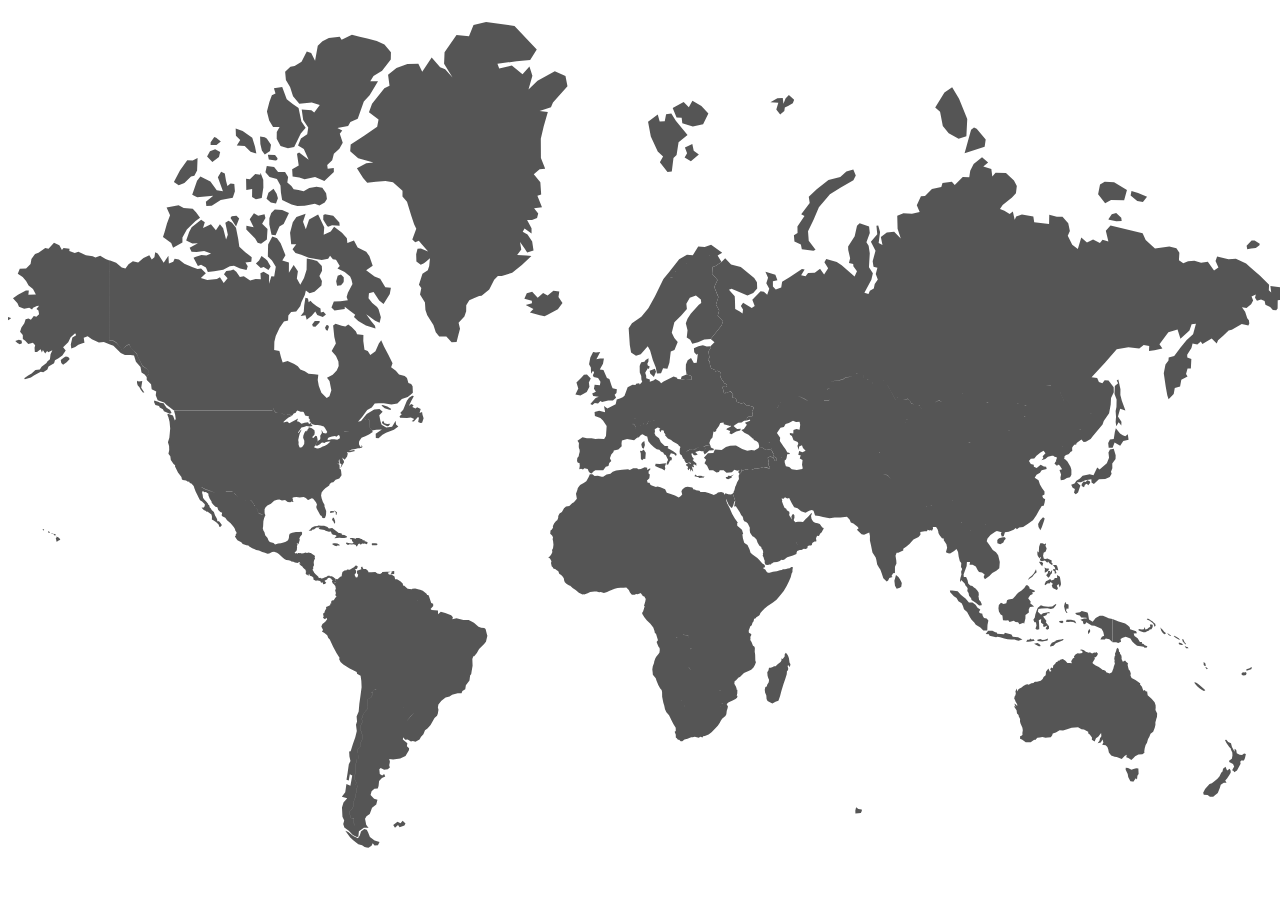
==== _map/map.html @ 235ed974 "update fonts, style and file management" ====
<!DOCTYPE html>
<html>
<head>
	   <meta charset="utf-8">
    <title></title>
    <link rel="stylesheet" href="style.css">
	<title></title>
</head>
<body>
	<svg class="svg_map" viewbox="0 0 1009 652">
    <path class="NA" d="M198.93,96.23l-0.22,-5.9l3.63,0.58l1.63,0.96l3.35,4.92l-0.76,4.97l-4.15,2.77l-2.28,-3.12L198.93,96.23zM212.14,108.88l0.33,-1.49l-1.97,-2.45l-5.65,-0.19l0.75,3.68l5.25,0.83L212.14,108.88zM248.49,155.83l3.08,5.1l0.81,0.57l3.07,-1.27l3.02,0.2l2.98,0.28l-0.25,-2.64l-4.84,-5.38l-6.42,-1.08l-1.35,0.67L248.49,155.83zM183.06,93.13l-2.71,4.19l6.24,0.52l4.61,4.44l4.58,1.5l-1.09,-5.68l-2.14,-6.73l-7.58,-5.35l-5.5,-2.04l0.2,5.69L183.06,93.13zM208.96,82.89l5.13,-0.12l-2.22,4l-0.04,5.3l3.01,5.76l5.81,1.77l4.96,-0.99l5.18,-10.73l3.85,-4.45l-3.38,-4.97l-2.21,-10.65l-4.6,-3.19l-4.72,-3.68l-3.58,-9.56l-6.52,0.94l1.23,4.15l-2.87,1.25l-1.94,5.32l-1.94,7.46l1.78,7.26L208.96,82.89zM145.21,136.27l3.92,1.95l12.67,-1.3l-5.82,4.77l0.36,3.43l4.26,-0.24l7.07,-4.58l9.5,-1.67l1.71,-5.22l-0.49,-5.57l-2.94,-0.5l-2.5,1.93l-1.1,-4.13l-0.95,-5.7l-2.9,-1.42l-2.57,4.41l4.01,11.05l-4.9,-0.85l-4.98,-6.79l-7.89,-4l-2.64,3.32L145.21,136.27zM167.77,94.21l-3.65,-2.9l-1.5,-0.66l-2.88,4.28l-0.05,2l4.66,0.01L167.77,94.21zM166.31,106.56l0.93,-3.99l-3.95,-2.12l-4.09,1.39l-2.27,4.26l4.16,4.21L166.31,106.56zM195.4,139.8l4.62,-1.11l1.28,-8.25l-0.09,-5.95l-2.14,-5.56l-0.22,1.6l-3.94,-0.7l-4.22,4.09l-3.02,-0.37l0.18,8.92l4.6,-0.87l-0.06,6.47L195.4,139.8zM192.12,185.41l-5.06,-3.93l-4.71,-4.21l-0.87,-6.18l-1.76,-8.92l-3.14,-3.84l-2.79,-1.55l-2.47,1.42l1.99,9.59l-1.41,3.73l-2.29,-8.98l-2.56,-3.11l-3.17,4.81l-3.9,-4.76l-6.24,2.87l1.4,-4.46l-2.87,-1.87l-7.51,5.84l-1.95,3.71l-2.35,6.77l4.9,2.32l4.33,-0.12l-6.5,3.46l1.48,3.13l3.98,0.17l5.99,-0.67l5.42,1.96l-3.66,1.44l-3.95,-0.37l-4.33,1.41l-1.87,0.87l3.45,6.35l2.49,-0.88l3.83,2.15l1.52,3.65l4.99,-0.73l7.1,-1.16l5.26,-2.65l3.26,-0.48l4.82,2.12l5.07,1.22l0.94,-2.86l-1.79,-3.05l4.6,-0.64L192.12,185.41zM199.86,184.43l-1.96,3.54l-2.47,2.49l3.83,3.54l2.28,-0.85l3.78,2.36l1.74,-2.73l-1.71,-3.03l-0.84,-1.53l-1.68,-1.46L199.86,184.43zM182.25,154.98l-2.13,-2.17l-3.76,0.4l-0.95,1.38l4.37,6.75L182.25,154.98zM210.94,168.15l3.01,-6.93l3.34,-1.85l4.19,-8.74l-5.36,-2.47l-5.84,-0.36l-2.78,2.77l-1.47,4.23l-0.04,4.82l1.75,8.19L210.94,168.15zM228.09,145.15l5.76,-0.18l8.04,-1.61l3.59,1.28l4.18,-2.26l1.75,-2.84l-0.63,-4.52l-3,-4.23l-4.56,-0.8l-5.71,0.97l-4.46,2.44l-4.09,-0.94l-3.78,-0.5l-1.78,-2.7l-3.22,-2.61l0.64,-4.43l-2.42,-3.98l-5.52,0.03l-3.11,-3.99l-5.78,-0.8l-1.06,5.1l3.25,3.74l5.8,1.45l2.81,5.09l0.34,5.6l0.97,5.99l7.45,3.42L228.09,145.15zM139.07,126.88l5.21,-5.05l2.62,-0.59l2.16,-4.23l0.38,-9.77l-3.85,1.91l-4.3,-0.18l-5.76,8.19l-4.76,8.98l3.8,2.51L139.07,126.88zM211.25,143.05l1.53,-4.14l-1.02,-3.46l-2.45,-3.92l-4.03,3.02l-1.49,4.92l3.4,2.79L211.25,143.05zM202.94,154.49l-0.73,-2.88l-5,1.26l-3.34,-2.11l-3.32,4.8l3.09,6.28l-5.72,-1.17l-0.06,3.01l6.97,7.05l1.94,3.38l2.7,0.73l4.6,-3.41l0.5,-8.21l-4.24,-4.07L202.94,154.49zM128.95,308.23l-1.16,-2.34l-2.8,-1.77l-1.39,-2.05l-0.95,-1.5l-2.64,-0.46l-1.72,-0.67l-2.94,-0.96l-0.24,1.02l1.08,2.38l2.89,0.78l0.5,1.23l2.51,1.5l0.84,1.51l4.6,1.92L128.95,308.23zM250.65,230.6l-2,-2.11l-2.06,0.5l-0.25,-3.06l-3.21,-2.04l-3.07,-2.27l-1.63,-1.75l-1.43,1.03l-0.52,-2.96l-2.03,-0.55l-0.96,6.13l-0.36,5.11l-2.44,3.14l3.8,-0.6l0.96,3.65l3.99,-3.23l2.78,-3.38l1.57,2.86l4.36,1.51L250.65,230.6zM130.12,178.05l7.38,-4.18V170l3.48,-6.41l6.88,-6.69l3.52,-2.47l-3.01,-4.2l-2.72,-2.95l-7.16,-0.57l-4,-2.16l-9.48,1.63l2.74,6.23l-2.43,6.43l-1.94,6.87l-1.2,3.86l6.47,4.69L130.12,178.05zM264.36,205.36l0.32,-1.01l-0.03,-3.17l-2.19,-2.08l-2.57,1.05l-1.19,4.17l0.7,3.56l3.14,-0.36L264.36,205.36zM288.18,212.9l4.41,6.6l3.45,2.85l4.92,-7.87l0.87,-4.93l-4.41,-0.47l-4.03,-6.7l-4.45,-1.64l-6.6,-4.97l5.15,-3.63l-2.65,-7.54l-2.44,-3.35l-6.77,-3.35l-2.92,-5.55l-5.21,1.99l-0.36,-3.86l-3.86,-4.32l-6.22,-4.71l-2.65,3.71l-5.55,2.66l0.42,-6.06l-4.81,-10.05l-7.11,4.06l-2.59,7.7l-2.21,-5.92l2.06,-6.37l-7.24,2.65l-2.88,3.99l-2.15,8.42l0.89,9.05l3.98,0.04l-2.93,3.92l2.33,2.96l4.55,1.25l5.93,2.42l10.2,1.82l5.08,-1.04l1.5,-2.42l2.21,2.79l2.47,0.46l2.97,4.96l-1.8,1.98l5.68,2.63l4.29,3.68l1.08,2.55l0.77,3.24l-3.63,6.93l-0.98,3.44l0.94,2.42l-5.77,0.86l-5.27,0.12l-1.85,4.87l2.37,2.23l8.11,-1.03l-0.04,-1.89l4.08,3.15l4.18,3.28l-0.98,1.77l3.4,3.02l6.02,3.53l7.6,2.39l-0.46,-2.09l-2.92,-3.67l-3.96,-5.37l7.03,5l3.54,1.66l0.97,-4.44l-1.82,-6.3l-1.16,-1.73l-3.81,-3.03l-2.95,-3.91l0.35,-3.94L288.18,212.9zM222.35,51.34l2.34,7.29l4.96,5.88l9.81,-1.09l6.31,1.97l-4.38,6.05l-2.21,-1.78l-7.66,-0.71l1.19,8.31l3.96,6.04l-0.8,5.2l-4.97,3.46l-2.27,5.47l4.55,2.65l3.82,8.55l-7.5,-5.7l-1.71,0.94l1.38,9.38l-5.18,2.83l0.35,5.85l5.3,0.63l4.17,1.44l8.24,-1.84l7.33,3.27l7.49,-7.19l-0.06,-3.02l-4.79,0.48l-0.39,-2.84l3.92,-3.83l1.33,-5.15l4.33,-3.83l2.66,-4.76l-2.32,-7.1l1.94,-2.65l-3.86,-1.89l8.49,-1.63l1.79,-3.15l5.78,-2.6l4.8,-13.47l4.57,-4.94l6.62,-11.12l-6.1,0.1l2.54,-4.3l6.78,-3.99l6.84,-8.9l0.12,-5.73l-5.13,-6.04l-6.02,-2.93l-7.49,-1.82l-6.07,-1.49l-6.07,-1.5l-8.1,3.98l-1.49,-2.53l-8.57,0.98l-5.03,2.57l-3.7,3.65l-2.13,11.74L239,24.52l-3.48,-1.14l-4.12,7.97l-5.5,3.35l-3.27,0.66l-4.17,3.84l0.61,6.65L222.35,51.34zM296.75,316.34l-0.98,-1.98l-1.06,1.26l0.7,1.36l3.56,1.71l1.04,-0.26l1.38,-1.66l-2.6,0.11L296.75,316.34zM239.75,238.48l0.61,1.63l1.98,0.14l3.28,-3.34l0.06,-1.19l-3.85,-0.06L239.75,238.48zM301.88,304.92l-2.87,-1.8l-3.69,-1.09l-0.97,0.37l2.61,2.04l3.63,1.34l1.36,-0.08L301.88,304.92zM326.76,309.71l-0.36,-2.24l-1.96,0.72l0.87,-3.11l-2.8,-1.32l-1.29,1.05l-2.49,-1.18l0.98,-1.51l-1.88,-0.93l-1.83,1.47l1.86,-3.82l1.5,-2.8l0.54,-1.22l-1.3,-0.2l-2.43,1.55l-1.74,2.53l-2.9,6.92l-2.35,2.56l1.22,1.14l-1.75,1.47l0.43,1.23l5.44,0.13l3.01,-0.25l2.69,1.01l-1.98,1.93l1.67,0.14l3.25,-3.58l0.78,0.53l-0.61,3.37l1.84,0.77l1.27,-0.15l1.18,-3.61L326.76,309.71zM305.57,314.47l-2.81,4.56l-4.63,0.58l-3.64,-2.01l-0.92,-3.07l-0.89,-4.46l2.65,-2.83l-2.48,-2.09l-4.19,0.43l-5.88,3.53l-4.5,5.45l-2.38,0.67l3.23,-3.8l4.04,-5.57l3.57,-1.9l2.35,-3.11l2.9,-0.3l4.21,0.03l6,0.92l4.74,-0.71l3.53,-3.62l4.62,-1.59l2.01,-1.58l2.04,-1.71l-0.2,-5.19l-1.13,-1.77l-2.18,-0.63l-1.11,-4.05l-1.8,-1.55l-4.47,-1.26l-2.52,-2.82l-3.73,-2.83l1.13,-3.2l-3.1,-6.26l-3.65,-6.89l-2.18,-4.98l-1.86,2.61l-2.68,6.05l-4.06,2.97l-2.03,-3.16l-2.56,-0.85l-0.93,-6.99l0.08,-4.8l-5,-0.44l-0.85,-2.27l-3.45,-3.44l-2.61,-2.04l-2.32,1.58l-2.88,-0.58l-4.81,-1.65l-1.95,1.4l0.94,9.18l1.22,5.12l-3.31,5.75l3.41,4.02l1.9,4.44l0.23,3.42l-1.55,3.5l-3.18,3.46l-4.49,2.28l1.98,2.53l1.46,7.4l-1.52,4.68l-2.16,1.46l-4.17,-4.28l-2.03,-5.17l-0.87,-4.76l0.46,-4.19l-3.05,-0.47l-4.63,-0.28l-2.97,-2.08l-3.51,-1.37l-2.01,-2.38l-2.8,-1.94l-5.21,-2.23l-3.92,1.02l-1.31,-3.95l-1.26,-4.99l-4.12,-0.9l0.15,-6.41l1.09,-4.48l3.04,-6.6l3.43,-4.9l3.26,-0.77l0.19,-4.05l2.21,-2.68l4.01,-0.42l3.25,-4.39l0.82,-2.9l2.7,-5.73l0.84,-3.5l2.9,2.11l3.9,-1.08l5.49,-4.96l0.36,-3.54l-1.98,-3.98l2.09,-4.06l-0.17,-3.87l-3.76,-3.95l-4.14,-1.19l-3.98,-0.62l-0.15,8.71l-2.04,6.56l-2.93,5.3l-2.71,-4.95l0.84,-5.61l-3.35,-5.02l-3.75,6.09l0.01,-7.99l-5.21,-1.63l2.49,-4.01l-3.81,-9.59l-2.84,-3.91l-3.7,-1.44l-3.32,6.43l-0.22,9.34l3.27,3.29l3,4.91l-1.27,7.71l-2.26,-0.2l-1.78,5.88l0.02,-7l-4.34,-2.58l-2.49,1.33l0.32,4.67l-4.09,-0.18l-4.35,1.17l-4.95,-3.35l-3.13,0.6l-2.82,-4.11l-2.26,-1.84l-2.24,0.77l-3.41,0.35l-1.81,2.61l2.86,3.19l-3.05,3.72l-2.99,-4.42l-2.39,1.3l-7.57,0.87l-5.07,-1.59l3.94,-3.74l-3.78,-3.9l-2.75,0.5l-3.86,-1.32l-6.56,-2.89l-4.29,-3.37l-3.4,-0.47l-1.06,2.36l-3.44,1.31l-0.38,-6.15l-3.73,5.5l-4.74,-7.32l-1.94,-0.89l-0.63,3.91l-2.09,1.9l-1.93,-3.39l-4.59,2.05l-4.2,3.55l-4.17,-0.98l-3.4,2.5l-2.46,3.28l-2.92,-0.72l-4.41,-3.8l-5.23,-1.94l-0.02,27.65l-0.01,35.43l2.76,0.17l2.73,1.56l1.96,2.44l2.49,3.6l2.73,-3.05l2.81,-1.79l1.49,2.85l1.89,2.23l2.57,2.42l1.75,3.79l2.87,5.88l4.77,3.2l0.08,3.12l-1.56,2.35l0.06,2.48l3.39,3.45l0.49,3.76l3.59,1.96l-0.4,2.79l1.56,3.96l5.08,1.82l2,1.89l5.43,4.23l0.38,0.01h7.96h8.32h2.76h8.55h8.27h8.41l8.42,0l9.53,0l9.59,0l5.8,0l0.01,-1.64l0.95,-0.02l0.5,2.35l0.87,0.72l1.96,0.26l2.86,0.67l2.72,1.3l2.27,-0.55l3.45,1.09l1.14,-1.66l1.59,-0.66l0.62,-1.03l0.63,-0.55l2.61,0.86l1.93,0.1l0.67,0.57l0.94,2.38l3.15,0.63l-0.49,1.18l1.11,1.21l-0.48,1.56l1.18,0.51l-0.59,1.37l0.75,0.13l0.53,-0.6l0.55,0.9l2.1,0.5l2.13,0.04l2.27,0.41l2.51,0.78l0.91,1.26l1.82,3.04l-0.9,1.3l-2.28,-0.54l-1.42,-2.44l0.36,2.49l-1.34,2.17l0.15,1.84l-0.23,1.07l-1.81,1.27l-1.32,2.09l-0.62,1.32l1.54,0.24l2.08,-1.2l1.23,-1.06l0.83,-0.17l1.54,0.38l0.75,-0.59l1.37,-0.48l2.44,-0.47v0l0,0l-0.25,-1.15l-0.13,0.04l-0.86,0.2l-1.12,-0.36l0.84,-1.32l0.85,-0.46l1.98,-0.56l2.37,-0.53l1.24,0.73l0.78,-0.85l0.89,-0.54l0.6,0.29l0.03,0.06l2.87,-2.73l1.27,-0.73l4.26,-0.03l5.17,0l0.28,-0.98l0.9,-0.2l1.19,-0.62l1,-1.82l0.86,-3.15l2.14,-3.1l0.93,1.08l1.88,-0.7l1.25,1.19l0,5.52l1.83,2.25l3.12,-0.48l4.49,-0.13l-4.87,3.26l0.11,3.29l2.13,0.28l3.13,-2.79l2.78,-1.58l6.21,-2.35l3.47,-2.62l-1.81,-1.46L305.57,314.47zM251.91,243.37l1.1,-3.12l-0.71,-1.23l-1.15,-0.13l-1.08,1.8l-0.13,0.41l0.74,1.77L251.91,243.37zM109.25,279.8L109.25,279.8l1.56,-2.35L109.25,279.8zM105.85,283.09l-2.69,0.38l-1.32,-0.62l-0.17,1.52l0.52,2.07l1.42,1.46l1.04,2.13l1.69,2.1l1.12,0.01l-2.44,-3.7L105.85,283.09zM109.25,279.8L109.25,279.8l-1.54,-1.83l-2.47,-1.57l-0.79,-4.36l-3.61,-4.13l-1.51,-4.94l-2.69,-0.34l-4.46,-0.13l-3.29,-1.54l-5.8,-5.64l-2.68,-1.05l-4.9,-1.99l-3.88,0.48l-5.51,-2.59l-3.33,-2.43l-3.11,1.21l0.58,3.93l-1.55,0.36l-3.24,1.16l-2.47,1.86l-3.11,1.16l-0.4,-3.24l1.26,-5.53l2.98,-1.77l-0.77,-1.46l-3.57,3.22l-1.91,3.77l-4.04,3.95l2.05,2.65l-2.65,3.85l-3.01,2.21l-2.81,1.59l-0.69,2.29l-4.38,2.63l-0.89,2.36l-3.28,2.13l-1.92,-0.38l-2.62,1.38l-2.85,1.67l-2.33,1.63l-4.81,1.38l-0.44,-0.81l3.07,-2.27l2.74,-1.51l2.99,-2.71l3.48,-0.56l1.38,-2.06l3.89,-3.05l0.63,-1.03l2.07,-1.83l0.48,-4l1.43,-3.17l-3.23,1.64l-0.9,-0.93l-1.52,1.95l-1.83,-2.73l-0.76,1.94l-1.05,-2.7l-2.8,2.17l-1.72,0l-0.24,-3.23l0.51,-2.02l-1.81,-1.98l-3.65,1.07l-2.37,-2.63l-1.92,-1.36l-0.01,-3.25l-2.16,-2.48l1.08,-3.41l2.29,-3.37l1,-3.15l2.27,-0.45l1.92,0.99l2.26,-3.01l2.04,0.54l2.14,-1.96l-0.52,-2.92l-1.57,-1.16l2.08,-2.52l-1.72,0.07l-2.98,1.43l-0.85,1.43l-2.21,-1.43l-3.97,0.73l-4.11,-1.56l-1.18,-2.65l-3.55,-3.91l3.94,-2.87l6.25,-3.41h2.31l-0.38,3.48l5.92,-0.27l-2.28,-4.34l-3.45,-2.72l-1.99,-3.64l-2.69,-3.17l-3.85,-2.38l1.57,-4.03l4.97,-0.25l3.54,-3.58l0.67,-3.92l2.86,-3.91l2.73,-0.95l5.31,-3.76l2.58,0.57l4.31,-4.61l4.24,1.83l2.03,3.87l1.25,-1.65l4.74,0.51l-0.17,1.95l4.29,1.43l2.86,-0.84l5.91,2.64l5.39,0.78l2.16,1.07l3.73,-1.34l4.25,2.46l3.05,1.13l-0.02,27.65l-0.01,35.43l2.76,0.17l2.73,1.56l1.96,2.44l2.49,3.6l2.73,-3.05l2.81,-1.79l1.49,2.85l1.89,2.23l2.57,2.42l1.75,3.79l2.87,5.88l4.77,3.2l0.08,3.12L109.25,279.8zM285.18,314.23l-1.25,-1.19l-1.88,0.7l-0.93,-1.08l-2.14,3.1l-0.86,3.15l-1,1.82l-1.19,0.62l-0.9,0.2l-0.28,0.98l-5.17,0l-4.26,0.03l-1.27,0.73l-2.87,2.73l0.29,0.54l0.17,1.51l-2.1,1.27l-2.3,-0.32l-2.2,-0.14l-1.33,0.44l0.25,1.15l0,0l0.05,0.37l-2.42,2.27l-2.11,1.09l-1.44,0.51l-1.66,1.03l-2.03,0.5l-1.4,-0.19l-1.73,-0.77l0.96,-1.45l0.62,-1.32l1.32,-2.09l-0.14,-1.57l-0.5,-2.24l-1.04,-0.39l-1.74,1.7l-0.56,-0.03l-0.14,-0.97l1.54,-1.56l0.26,-1.79l-0.23,-1.79l-2.08,-1.55l-2.38,-0.8l-0.39,1.52l-0.62,0.4l-0.5,1.95l-0.26,-1.33l-1.12,0.95l-0.7,1.32l-0.73,1.92l-0.14,1.64l0.93,2.38l-0.08,2.51l-1.14,1.84l-0.57,0.52l-0.76,0.41l-0.95,0.02l-0.26,-0.25l-0.76,-1.98l-0.02,-0.98l0.08,-0.94l-0.35,-1.87l0.53,-2.18l0.63,-2.71l1.46,-3.03l-0.42,0.01l-2.06,2.54l-0.38,-0.46l1.1,-1.42l1.67,-2.57l1.91,-0.36l2.19,-0.8l2.21,0.42l0.09,0.02l2.47,-0.36l-1.4,-1.61l-0.75,-0.13l-0.86,-0.16l-0.59,-1.14l-2.75,0.36l-2.49,0.9l-1.97,-1.55l-1.59,-0.52l0.9,-2.17l-2.48,1.37l-2.25,1.33l-2.16,1.04l-1.72,-1.4l-2.81,0.85l0.01,-0.6l1.9,-1.73l1.99,-1.65l2.86,-1.37l-3.45,-1.09l-2.27,0.55l-2.72,-1.3l-2.86,-0.67l-1.96,-0.26l-0.87,-0.72l-0.5,-2.35l-0.95,0.02l-0.01,1.64l-5.8,0l-9.59,0l-9.53,0l-8.42,0h-8.41h-8.27h-8.55h-2.76h-8.32h-7.96l0.95,3.47l0.45,3.41l-0.69,1.09l-1.49,-3.91l-4.05,-1.42l-0.34,0.82l0.82,1.94l0.89,3.53l0.51,5.42l-0.34,3.59l-0.34,3.54l-1.1,3.61l0.9,2.9l0.1,3.2l-0.61,3.05l1.49,1.99l0.39,2.95l2.17,2.99l1.24,1.17l-0.1,0.82l2.34,4.85l2.72,3.45l0.34,1.87l0.71,0.55l2.6,0.33l1,0.91l1.57,0.17l0.31,0.96l1.31,0.4l1.82,1.92l0.47,1.7l3.19,-0.25l3.56,-0.36l-0.26,0.65l4.23,1.6l6.4,2.31l5.58,-0.02l2.22,0l0.01,-1.35l4.86,0l1.02,1.16l1.43,1.03l1.67,1.43l0.93,1.69l0.7,1.77l1.45,0.97l2.33,0.96l1.77,-2.53l2.29,-0.06l1.98,1.28l1.41,2.18l0.97,1.86l1.65,1.8l0.62,2.19l0.79,1.47l2.19,0.96l1.99,0.68l1.09,-0.09l-0.53,-1.06l-0.14,-1.5l0.03,-2.16l0.65,-1.42l1.53,-1.51l2.79,-1.37l2.55,-2.37l2.36,-0.75l1.74,-0.23l2.04,0.74l2.45,-0.4l2.09,1.69l2.03,0.1l1.05,-0.61l1.04,0.47l0.53,-0.42l-0.6,-0.63l0.05,-1.3l-0.5,-0.86l1.16,-0.5l2.14,-0.22l2.49,0.36l3.17,-0.41l1.76,0.8l1.36,1.5l0.5,0.16l2.83,-1.46l1.09,0.49l2.19,2.68l0.79,1.75l-0.58,2.1l0.42,1.23l1.3,2.4l1.49,2.68l1.07,0.71l0.44,1.35l1.38,0.37l0.84,-0.39l0.7,-1.89l0.12,-1.21l0.09,-2.1l-1.33,-3.65l-0.02,-1.37l-1.25,-2.25l-0.94,-2.75l-0.5,-2.25l0.43,-2.31l1.32,-1.94l1.58,-1.57l3.08,-2.16l0.4,-1.12l1.42,-1.23l1.4,-0.22l1.84,-1.98l2.9,-1.01l1.78,-2.53l-0.39,-3.46l-0.29,-1.21l-0.8,-0.24l-0.12,-3.35l-1.93,-1.14l1.85,0.56l-0.6,-2.26l0.54,-1.55l0.33,2.97l1.43,1.36l-0.87,2.4l0.26,0.14l1.58,-2.81l0.9,-1.38l-0.04,-1.35l-0.7,-0.64l-0.58,-1.94l0.92,0.9l0.62,0.19l0.21,0.92l2.04,-2.78l0.61,-2.62l-0.83,-0.17l0.85,-1.02l-0.08,0.45l1.79,-0.01l3.93,-1.11l-0.83,-0.7l-4.12,0.7l2.34,-1.07l1.63,-0.18l1.22,-0.19l2.07,-0.65l1.35,0.07l1.89,-0.61l0.22,-1.07l-0.84,-0.84l0.29,1.37l-1.16,-0.09l-0.93,-1.99l0.03,-2.01l0.48,-0.86l1.48,-2.28l2.96,-1.15l2.88,-1.34l2.99,-1.9l-0.48,-1.29l-1.83,-2.25L285.18,314.23zM45.62,263.79l-1.5,0.8l-2.55,1.86l0.43,2.42l1.43,1.32l2.8,-1.95l2.43,-2.47l-1.19,-1.63L45.62,263.79zM0,235.22l2.04,-1.26l0.23,-0.68L0,232.61V235.22zM8.5,250.59l-2.77,0.97l1.7,1.52l1.84,1.04l1.72,-0.87l-0.27,-2.15L8.5,250.59zM105.85,283.09l-2.69,0.38l-1.32,-0.62l-0.17,1.52l0.52,2.07l1.42,1.46l1.04,2.13l1.69,2.1l1.12,0.01l-2.44,-3.7L105.85,283.09zM37.13,403.77l-1,-0.28l-0.27,0.26l0.02,0.19l0.32,0.24l0.48,0.63l0.94,-0.21l0.23,-0.36L37.13,403.77zM34.14,403.23l1.5,0.09l0.09,-0.32l-1.38,-0.13L34.14,403.23zM40.03,406.52l-0.5,-0.26l-1.07,-0.5l-0.21,-0.06l-0.16,0.28l0.19,0.58l-0.49,0.48l-0.14,0.33l0.46,1.08l-0.08,0.83l0.7,0.42l0.41,-0.49l0.9,-0.46l1.1,-0.63l0.07,-0.16l-0.71,-1.04L40.03,406.52zM32.17,401.38l-0.75,0.41l0.11,0.12l0.36,0.68l0.98,0.11l0.2,0.04l0.15,-0.17l-0.81,-0.99L32.17,401.38zM27.77,399.82l-0.43,0.3l-0.15,0.22l0.94,0.55l0.33,-0.3l-0.06,-0.7L27.77,399.82zM257.86,395.2l-0.69,0.15l-0.71,-1.76l-1.05,-0.89l0.61,-1.95l0.84,0.12l0.98,2.55L257.86,395.2zM257.06,386.51l-3.06,0.5l-0.2,-1.15l1.32,-0.25l1.85,0.09L257.06,386.51zM259.36,386.48l-0.48,2.21l-0.52,-0.4l0.05,-1.63l-1.26,-1.23l-0.01,-0.36L259.36,386.48zM244.58,396.94L247.01,397.16L249.21,397.19L251.84,398.22L252.96,399.33L255.58,398.99L256.57,399.69L258.95,401.56L260.69,402.91L261.61,402.87L263.29,403.48L263.08,404.32L265.15,404.44L267.27,405.66L266.94,406.35L265.07,406.73L263.18,406.88L261.25,406.64L257.24,406.93L259.12,405.27L257.98,404.5L256.17,404.3L255.2,403.44L254.53,401.74L252.95,401.85L250.33,401.05L249.49,400.42L245.84,399.95L244.86,399.36L245.91,398.61L243.16,398.46L241.15,400.02L239.98,400.06L239.58,400.8L238.2,401.13L237,400.84L238.48,399.91L239.08,398.82L240.35,398.15L241.78,397.56L243.91,397.27zM230.43,426.9L229.95,426.01L229.09,425.76L229.29,424.61L228.91,424.3L228.33,424.1L227.1,424.44L227,424.05L226.15,423.59L225.55,423.02L224.72,422.78L225.3,422.04L225.08,421.48L225.28,420.93L226.61,420.12L227.88,419.01L228.17,419.13L228.79,418.62L229.59,418.58L229.85,418.81L230.29,418.67L231.59,418.93L232.89,418.85L233.79,418.53L234.12,418.21L235.01,418.36L235.68,418.56L236.41,418.49L236.97,418.24L238.25,418.64L238.7,418.7L239.55,419.24L240.36,419.89L241.38,420.33L242.12,421.13L241.16,421.07L240.77,421.46L239.8,421.84L239.09,421.84L238.47,422.21L237.91,422.08L237.43,421.64L237.14,421.72L236.78,422.41L236.51,422.38L236.46,422.98L235.48,423.77L234.97,424.11L234.68,424.47L233.85,423.89L233.25,424.65L232.66,424.63L232,424.7L232.06,426.11L231.65,426.13L231.3,426.79zM270.04,406.75L271.75,406.88L274.18,407.35L274.43,408.96L274.21,410.09L273.53,410.59L274.25,411.47L274.19,412.27L272.33,411.77L271.01,411.97L269.3,411.76L267.99,412.31L266.48,411.39L266.73,410.44L269.31,410.85L271.43,411.09L272.44,410.43L271.16,409.16L271.18,408.03L269.41,407.57zM202.89,388.72L201.8,391.43L201.31,393.64L201.1,397.72L200.83,399.19L201.32,400.83L202.19,402.3L202.75,404.61L204.61,406.82L205.26,408.51L206.36,409.96L209.34,410.75L210.5,411.97L212.96,411.15L215.09,410.86L217.19,410.33L218.96,409.82L220.74,408.62L221.41,406.89L221.64,404.4L222.13,403.53L224.02,402.74L226.99,402.05L229.47,402.15L231.17,401.9L231.84,402.53L231.75,403.97L230.24,405.74L229.58,407.55L230.09,408.06L229.67,409.34L228.97,411.63L228.26,410.88L227.67,410.93L227.14,410.97L226.14,412.74L225.63,412.39L225.29,412.53L225.31,412.96L222.72,412.93L220.1,412.93L220.1,414.58L218.83,414.58L219.87,415.56L220.91,416.23L221.22,416.86L221.68,417.04L221.6,418.02L218.01,418.03L216.66,420.39L217.05,420.93L216.73,421.61L216.66,422.45L213.49,419.34L212.04,418.4L209.75,417.64L208.19,417.85L205.93,418.94L204.52,419.23L202.54,418.47L200.44,417.91L197.82,416.58L195.72,416.17L192.54,414.82L190.2,413.42L189.49,412.64L187.92,412.47L185.05,411.54L183.88,410.2L180.87,408.53L179.47,406.66L178.8,405.21L179.73,404.92L179.44,404.07L180.09,403.3L180.1,402.26L179.16,400.92L178.9,399.72L177.96,398.2L175.49,395.18L172.67,392.79L171.31,390.88L168.9,389.62L168.39,388.86L168.82,386.94L167.39,386.21L165.73,384.69L165.03,382.5L163.52,382.24L161.9,380.58L160.58,379.03L160.46,378.03L158.95,375.61L157.96,373.13L158,371.88L155.97,370.59L155.04,370.73L153.44,369.83L152.99,371.16L153.45,372.72L153.72,375.15L154.69,376.48L156.77,378.69L157.23,379.44L157.66,379.66L158.02,380.76L158.52,380.71L159.09,382.75L159.94,383.55L160.53,384.66L162.3,386.26L163.23,389.15L164.06,390.5L164.84,391.94L164.99,393.56L166.34,393.66L167.47,395.05L168.49,396.41L168.42,396.95L167.24,398.06L166.74,398.05L166,396.2L164.17,394.47L162.15,392.99L160.71,392.21L160.8,389.96L160.38,388.28L159.04,387.32L157.11,385.93L156.74,386.33L156.04,385.51L154.31,384.76L152.66,382.93L152.86,382.69L154.01,382.87L155.05,381.69L155.16,380.26L153,377.99L151.36,377.1L150.32,375.09L149.28,372.97L147.98,370.36L146.84,367.4L150.03,367.15L153.59,366.79L153.33,367.43L157.56,369.04L163.96,371.35L169.54,371.32L171.76,371.32L171.76,369.97L176.62,369.97L177.64,371.14L179.08,372.17L180.74,373.6L181.67,375.29L182.37,377.05L183.82,378.02L186.15,378.98L187.91,376.45L190.21,376.39L192.18,377.67L193.59,379.85L194.56,381.71L196.21,383.51L196.83,385.7L197.62,387.17L199.8,388.13L201.79,388.81zM256.88,443.21L255.95,442.4L255.35,440.88L256.04,440.13L255.33,439.94L254.81,439.01L253.41,438.23L252.18,438.41L251.62,439.39L250.48,440.09L249.87,440.19L249.6,440.78L250.93,442.3L250.17,442.66L249.76,443.08L248.46,443.22L247.97,441.54L247.61,442.02L246.68,441.86L246.12,440.72L244.97,440.54L244.24,440.21L243.04,440.21L242.95,440.82L242.63,440.4L242.78,439.84L243.01,439.27L242.9,438.76L243.32,438.42L242.74,438L242.72,436.87L243.81,436.62L244.81,437.63L244.75,438.23L245.87,438.35L246.14,438.12L246.91,438.82L248.29,438.61L249.48,437.9L251.18,437.33L252.14,436.49L253.69,436.65L253.58,436.93L255.15,437.03L256.4,437.52L257.31,438.36L258.37,439.14L258.03,439.56L258.68,441.21L258.15,442.05L257.24,441.85zM229.09,425.76L228.78,426.43L227.16,426.39L226.15,426.12L224.99,425.55L223.43,425.37L222.64,424.75L222.73,424.33L223.69,423.61L224.21,423.29L224.06,422.95L224.72,422.78L225.55,423.02L226.15,423.59L227,424.05L227.1,424.44L228.33,424.1L228.91,424.3L229.29,424.61zM257.76,410.96L259.65,411.22L261.14,411.93L261.6,412.73L259.63,412.78L258.78,413.27L257.21,412.8L255.61,411.73L255.94,411.06L257.12,410.86zM222.64,424.75L221.2,424.25L219.45,424.2L218.17,423.63L216.66,422.45L216.73,421.61L217.05,420.93L216.66,420.39L218.01,418.03L221.6,418.02L221.68,417.04L221.22,416.86L220.91,416.23L219.87,415.56L218.83,414.58L220.1,414.58L220.1,412.93L222.72,412.93L225.31,412.96L225.29,415.27L225.07,418.55L225.9,418.55L226.82,419.08L227.06,418.64L227.88,419.01L226.61,420.12L225.28,420.93L225.08,421.48L225.3,422.04L224.72,422.78L224.06,422.95L224.21,423.29L223.69,423.61L222.73,424.33zM225.31,412.96L225.29,412.53L225.63,412.39L226.14,412.74L227.14,410.97L227.67,410.93L227.68,411.36L228.21,411.37L228.17,412.17L227.71,413.44L227.96,413.89L227.67,414.94L227.84,415.21L227.52,416.68L226.97,417.46L226.46,417.55L225.9,418.55L225.07,418.55L225.29,415.27zM274.18,407.35L274.53,406.84L276.72,406.86L278.38,407.62L279.12,407.54L279.63,408.59L281.16,408.53L281.07,409.41L282.32,409.52L283.7,410.6L282.66,411.8L281.32,411.16L280.04,411.28L279.12,411.14L278.61,411.68L277.53,411.86L277.11,411.14L276.18,411.57L275.06,413.57L274.34,413.11L274.19,412.27L274.25,411.47L273.53,410.59L274.21,410.09L274.43,408.96zM234.93,432.31L233.96,431.41L232.65,430.26L232.03,429.3L230.85,428.41L229.44,427.12L229.75,426.68L230.22,427.11L230.43,426.9L231.3,426.79L231.65,426.13L232.06,426.11L232,424.7L232.66,424.63L233.25,424.65L233.85,423.89L234.68,424.47L234.97,424.11L235.48,423.77L236.46,422.98L236.51,422.38L236.78,422.41L237.14,421.72L237.43,421.64L237.91,422.08L238.47,422.21L239.09,421.84L239.8,421.84L240.77,421.46L241.16,421.07L242.12,421.13L241.88,421.41L241.74,422.05L242.02,423.1L241.38,424.08L241.08,425.23L240.98,426.5L241.14,427.23L241.21,428.52L240.78,428.8L240.52,430.02L240.71,430.77L240.13,431.5L240.27,432.26L240.69,432.73L240.02,433.33L239.2,433.14L238.73,432.56L237.84,432.32L237.2,432.69L235.35,431.94zM242.63,440.4L241.11,439.77L240.54,439.18L240.86,438.69L240.76,438.07L239.98,437.39L238.88,436.84L237.91,436.48L237.73,435.65L236.99,435.14L237.17,435.97L236.61,436.64L235.97,435.86L235.07,435.58L234.69,435.01L234.71,434.15L235.08,433.25L234.29,432.85L234.93,432.31L235.35,431.94L237.2,432.69L237.84,432.32L238.73,432.56L239.2,433.14L240.02,433.33L240.69,432.73L241.41,434.27L242.49,435.41L243.81,436.62L242.72,436.87L242.74,438L243.32,438.42L242.9,438.76L243.01,439.27L242.78,439.84zM289.41,410.89L290.84,411.15L291.35,411.73L290.63,412.47L288.52,412.45L286.88,412.55L286.72,411.3L287.11,410.87zM344.13,23.91L353.55,10.3L363.39,11.37L366.96,2.42L376.87,0L399.27,3.15L416.81,21.74L411.63,30.04L400.9,30.97L385.81,33L387.22,36.64L397.15,34.4L405.59,41.31L411.04,35.19L413.37,42.34L410.29,53.31L417.43,46.38L431.04,38.83L439.45,42.64L441.02,50.76L429.59,63.42L428.01,67.32L419.05,70.18L425.54,70.97L422.26,82.48L420,92.07L420.09,107.33L423.46,115.67L419.08,116.18L414.47,120.06L419.64,126.36L420.3,135.98L417.3,137L420.93,146.15L414.71,146.9L417.96,151.04L417.04,154.55L413.09,156.06L409.18,156.09L412.69,162.57L412.73,166.7L407.18,162.87L405.74,165.36L409.52,167.65L413.2,173.13L414.26,180.08L409.26,181.7L407.1,178.44L403.63,173.46L404.59,179.33L401.34,183.74L408.72,184.09L412.59,184.54L405.07,191.57L397.45,197.7L389.25,200.31L386.16,200.35L383.26,203.22L379.36,210.85L373.33,215.74L371.39,216.03L367.65,217.7L363.63,219.29L361.22,223.41L361.18,227.97L359.77,232.13L355.19,237.08L356.32,241.79L355.06,246.64L353.63,252.2L349.68,252.54L345.54,247.91L339.93,247.88L337.21,244.7L335.34,238.9L330.48,231.22L329.06,227.07L328.68,221.18L324.79,214.91L325.8,209.74L323.93,207.21L326.7,198.56L330.92,195.71L332.03,192.45L332.62,186.19L329.41,189.05L327.89,190.24L325.37,191.38L321.93,188.77L321.74,183.22L322.84,178.74L325.44,178.62L331.16,180.87L326.34,175.44L323.83,172.43L321.04,173.67L318.7,171.48L321.83,162.98L320.13,159.45L317.9,152.71L314.53,141.8L310.96,137.63L310.99,133L303.46,126.31L297.51,125.46L290.02,125.93L283.18,126.79L279.92,123.04L275.05,115.38L282.41,111.41L288.06,110.73L276.06,107.37L269.74,101.93L270.13,96.59L280.74,89.72L291.01,82.56L292.09,76.92L284.53,71.16L286.97,64.52L296.68,52.19L300.76,50.21L299.59,41.64L306.23,36.4L314.85,33.19L323.47,33.01L326.53,39.31L333.97,27.99L340.66,35.77L344.59,37.36L350.42,43.77L343.75,33z"></path>

    <path class="Asia" d="M619.87,393.72L620.37,393.57L620.48,394.41L622.67,393.93L624.99,394.01L626.68,394.1L628.6,392.03L630.7,390.05L632.47,388.15L633,389.2L633.38,391.64L631.95,391.65L631.72,393.65L632.22,394.07L630.95,394.67L630.94,395.92L630.12,397.18L630.05,398.39L629.48,399.03L621.06,397.51L619.98,394.43zM735.09,400.41L735.04,402.56L734.06,402.1L734.24,404.51L733.44,402.95L733.28,401.43L732.74,399.98L731.57,398.22L728.99,398.1L729.25,399.35L728.37,401.02L727.17,400.41L726.76,400.96L725.97,400.63L724.89,400.36L724.45,397.88L723.48,395.6L723.95,393.76L722.23,392.94L722.85,391.82L724.6,390.67L722.58,389.04L723.57,386.93L725.79,388.27L727.13,388.43L727.38,390.58L730.04,391L732.65,390.95L734.26,391.48L732.97,394.07L731.71,394.25L730.85,395.98L732.38,397.56L732.84,395.62L733.62,395.61zM795.46,450.77L796.57,449.72L798.96,448.19L798.83,449.57L798.67,451.35L797.33,451.26L796.74,452.21zM732.36,382.78L733.5,383.78L733.3,385.71L731.01,385.8L728.65,385.59L726.88,386.08L724.33,384.89L724.28,384.26L726.13,381.92L727.64,381.12L729.65,381.85L731.13,381.93zM813.72,492.06l-1.18,0.05l-3.72,-1.98l2.61,-0.56l1.47,0.86l0.98,0.86L813.72,492.06zM824.15,491.78l-2.4,0.62l-0.34,-0.34l0.25,-0.96l1.21,-1.72l2.77,-1.12l0.28,0.56l0.05,0.86L824.15,491.78zM805.83,486.01l1.01,0.75l1.73,-0.23l0.7,1.2l-3.24,0.57l-1.94,0.38l-1.51,-0.02l0.96,-1.62l1.54,-0.02L805.83,486.01zM819.86,486l-0.41,1.56l-4.21,0.8l-3.73,-0.35l-0.01,-1.03l2.23,-0.59l1.76,0.84l1.87,-0.21L819.86,486zM779.82,482.31l5.37,0.28l0.62,-1.16l5.2,1.35l1.02,1.82l4.21,0.51l3.44,1.67l-3.2,1.07l-3.08,-1.13l-2.54,0.08l-2.91,-0.21l-2.62,-0.51l-3.25,-1.07l-2.06,-0.28l-1.17,0.35l-5.11,-1.16l-0.49,-1.21l-2.57,-0.21l1.92,-2.68l3.4,0.17l2.26,1.09l1.16,0.21L779.82,482.31zM853,480.73l-1.44,1.91l-0.27,-2.11l0.5,-1.01l0.59,-0.95l0.64,0.82L853,480.73zM832.04,473.02l-1.05,0.93l-1.94,-0.51l-0.55,-1.2l2.84,-0.13L832.04,473.02zM841.08,472.01l1.02,2.13l-2.37,-1.15l-2.34,-0.23l-1.58,0.18l-1.94,-0.1l0.67,-1.53l3.46,-0.12L841.08,472.01zM851.37,466.59l0.78,4.51l2.9,1.67l2.34,-2.96l3.22,-1.68l2.49,0l2.4,0.97l2.08,1l3.01,0.53l0.05,9.1l0.05,9.16l-2.5,-2.31l-2.85,-0.57l-0.69,0.8l-3.55,0.09l1.19,-2.29l1.77,-0.78l-0.73,-3.05l-1.35,-2.35l-5.44,-2.37l-2.31,-0.23l-4.21,-2.58l-0.83,1.36l-1.08,0.25l-0.64,-1.02l-0.01,-1.21l-2.14,-1.37l3.02,-1l2,0.05l-0.24,-0.74l-4.1,-0.01l-1.11,-1.66l-2.5,-0.51l-1.19,-1.38l3.78,-0.67l1.44,-0.91l4.5,1.14L851.37,466.59zM826.41,459.43l-2.25,2.76l-2.11,0.54l-2.7,-0.54l-4.67,0.14l-2.45,0.4l-0.4,2.11l2.51,2.48l1.51,-1.26l5.23,-0.95l-0.23,1.28l-1.22,-0.4l-1.22,1.63l-2.47,1.08l2.65,3.57l-0.51,0.96l2.52,3.22l-0.02,1.84l-1.5,0.82l-1.1,-0.98l1.36,-2.29l-2.75,1.08l-0.7,-0.77l0.36,-1.08l-2.02,-1.64l0.21,-2.72l-1.87,0.85l0.24,3.25l0.11,4l-1.78,0.41l-1.2,-0.82l0.8,-2.57l-0.43,-2.69l-1.18,-0.02l-0.87,-1.91l1.16,-1.83l0.4,-2.21l1.41,-4.2l0.59,-1.15l2.38,-2.07l2.19,0.82l3.54,0.39l3.22,-0.12l2.77,-2.02L826.41,459.43zM836.08,460.23l-0.15,2.43l-1.45,-0.27l-0.43,1.69l1.16,1.47l-0.79,0.33l-1.13,-1.76l-0.83,-3.56l0.56,-2.23l0.93,-1.01l0.2,1.52l1.66,0.24L836.08,460.23zM805.76,458.29l3.14,2.58l-3.32,0.33l-0.94,1.9l0.12,2.52l-2.7,1.91L802,470.3l-1.08,4.27l-0.41,-0.99l-3.19,1.26l-1.11,-1.71l-2,-0.16l-1.4,-0.89l-3.33,1l-1.02,-1.35l-1.84,0.15l-2.31,-0.32l-0.43,-3.74l-1.4,-0.77l-1.35,-2.38l-0.39,-2.44l0.33,-2.58l1.67,-1.85l0.47,1.86l1.92,1.57l1.81,-0.57l1.79,0.2l1.63,-1.41l1.34,-0.24l2.65,0.78l2.29,-0.59l1.44,-3.88l1.08,-0.97l0.97,-3.17l3.22,0l2.43,0.47l-1.59,2.52l2.06,2.64L805.76,458.29zM771.95,479.71l-3.1,0.06l-2.36,-2.34l-3.6,-2.28l-1.2,-1.69l-2.12,-2.27l-1.39,-2.09l-2.13,-3.9l-2.46,-2.32l-0.82,-2.39l-1.03,-2.17l-2.53,-1.75l-1.47,-2.39l-2.11,-1.56l-2.92,-3.08l-0.25,-1.42l1.81,0.11l4.34,0.54l2.48,2.73l2.17,1.89l1.55,1.16l2.66,3l2.85,0.04l2.36,1.91l1.62,2.33l2.13,1.27l-1.12,2.27l1.61,0.97l1.01,0.07l0.48,1.94l0.98,1.56l2.06,0.25l1.36,1.76l-0.7,3.47L771.95,479.71zM575.41,366.82L574.92,367.87L573.9,367.41L573.32,369.61L574.02,369.97L573.31,370.43L573.18,371.29L574.5,370.84L574.57,372.11L573.17,377.28L571.33,371.73L572.14,370.65L571.95,370.46L572.69,368.93L573.26,366.43L573.66,365.59L573.74,365.56L574.68,365.56L574.94,364.98L575.69,364.93L575.73,366.3L575.35,366.8zM674.22,333.11L674.85,331.45L676.69,330.91L681.31,332.22L681.74,329.98L683.33,329.18L687.33,330.79L688.35,330.37L693,330.47L697.16,330.87L698.56,332.24L700.29,332.79L699.9,333.65L695.48,335.68L694.48,337.16L690.88,337.6L689.82,339.95L686.85,339.46L684.92,340.18L682.24,341.9L682.63,342.75L681.83,343.58L676.53,344.13L673.06,342.96L670.02,343.24L670.29,341.14L673.34,341.75L674.37,340.62L676.5,340.98L680.09,338.34L676.77,336.38L674.77,337.31L672.7,335.91L675.05,333.48zM765.44,433.6L764.3,432.12L762.89,429.18L762.22,425.73L764.02,423.35L767.64,422.8L770.27,423.21L772.58,424.34L773.85,422.35L776.34,423.41L776.99,425.33L776.64,428.75L771.93,430.94L773.16,432.67L770.22,432.87L767.79,434.01zM575.69,364.93L574.94,364.98L574.68,365.56L573.74,365.56L574.74,362.83L576.13,360.45L576.19,360.33L577.45,360.51L577.91,361.83L576.38,363.1zM704.57,442.37L704.15,445.29L702.98,446.09L700.54,446.73L699.2,444.5L698.71,440.47L699.98,435.89L701.91,437.46L703.22,439.44zM754.36,405.95L752.72,407.23L750.74,407.37L749.46,410.56L748.28,411.09L749.64,413.66L751.42,415.79L752.56,417.71L751.54,420.23L750.57,420.76L751.24,422.21L753.11,424.49L753.43,426.09L753.38,427.42L754.48,430.02L752.94,432.67L751.58,435.58L751.31,433.48L752.17,431.3L751.23,429.62L751.46,426.51L750.32,425.03L749.41,421.59L748.9,417.93L747.69,415.53L745.84,416.99L742.65,419.05L741.08,418.79L739.34,418.12L740.31,414.51L739.73,411.77L737.53,408.38L737.87,407.31L736.23,406.93L734.24,404.51L734.06,402.1L735.04,402.56L735.09,400.41L736.48,399.69L736.18,398.41L736.81,397.38L736.92,394.23L739.11,394.93L740.36,392.41L740.51,390.91L742.05,388.31L741.97,386.53L745.6,384.37L747.6,384.94L747.37,383.01L748.36,382.43L748.14,381.23L749.78,380.99L750.72,382.85L751.94,383.6L752.03,386L751.91,388.57L749.26,391.15L748.92,394.78L751.88,394.28L752.55,397.08L754.33,397.67L753.51,400.17L755.59,401.3L756.81,401.85L758.86,400.98L758.95,402.22L756.56,404.16L755.96,405.26zM721.29,304.88L724.25,304.14L729.6,300.4L733.87,298.33L736.3,299.68L739.23,299.74L741.1,301.79L743.9,301.94L747.96,303.03L750.68,300L749.54,297.4L752.45,292.74L755.59,294.61L758.13,295.14L761.43,296.29L761.96,299.61L765.95,301.45L768.6,300.64L772.14,300.07L774.95,300.65L777.7,302.74L779.4,304.94L782,304.9L785.53,305.59L788.11,304.53L791.8,303.82L795.91,300.76L797.59,301.23L799.06,302.69L802.4,302.33L801.04,305.58L799.06,309.8L799.78,311.51L801.37,310.98L804.13,311.63L806.29,310.09L808.54,311.42L811.08,314.31L810.77,315.76L808.56,315.3L804.49,315.84L802.51,317L800.46,319.66L796.18,321.21L793.39,323.31L790.51,322.51L788.93,322.15L787.46,324.69L788.35,326.19L788.81,327.47L786.84,328.77L784.83,330.82L781.56,332.15L777.35,332.3L772.82,333.61L769.56,335.62L768.32,334.46L764.93,334.46L760.78,332.17L758.01,331.6L754.28,332.13L748.49,331.28L745.4,331.37L743.76,329.1L742.48,325.53L740.75,325.1L737.36,322.65L733.58,322.1L730.25,321.42L729.24,319.69L730.32,314.96L728.39,311.65L724.39,310.08L722.03,307.85zM640.29,403.18l-1.05,2.04l-1.27,-0.16l-0.58,0.71l-0.45,1.5l0.34,1.98l-0.26,0.36l-1.29,-0.01l-1.75,1.1l-0.27,1.43l-0.64,0.62l-1.74,-0.02l-1.1,0.74l0.01,1.18l-1.36,0.81l-1.55,-0.27l-1.88,0.98l-1.3,0.16l-0.92,-2.04l-2.19,-4.84l8.41,-2.96l1.87,-5.97l-1.29,-2.14l0.07,-1.22l0.82,-1.26l0.01,-1.25l1.27,-0.6l-0.5,-0.42l0.23,-2l1.43,-0.01l1.26,2.09l1.57,1.11l2.06,0.4l1.66,0.55l1.27,1.74l0.76,1l1,0.38l-0.01,0.67l-1.02,1.79l-0.45,0.84L640.29,403.18zM633.37,388.64L633,389.2l-0.53,-1.06l0.82,-1.06l0.35,0.27L633.37,388.64zM829.59,439.86l0.29,1.87l0.17,1.58l-0.96,2.57l-1.02,-2.86l-1.31,1.42l0.9,2.06l-0.8,1.31l-3.3,-1.63l-0.79,-2.03l0.86,-1.33l-1.78,-1.33l-0.88,1.17l-1.32,-0.11l-2.08,1.57l-0.46,-0.82l1.1,-2.37l1.77,-0.79l1.53,-1.06l0.99,1.27l2.13,-0.77l0.46,-1.26l1.98,-0.08l-0.17,-2.18l2.27,1.34l0.24,1.42L829.59,439.86zM822.88,434.6l-1.01,0.93l-0.88,1.79l-0.88,0.84l-1.73,-1.95l0.58,-0.76l0.7,-0.79l0.31,-1.76l1.55,-0.17l-0.45,1.91l2.08,-2.74L822.88,434.6zM807.52,437.32l-3.73,2.67l1.38,-1.97l2.03,-1.74l1.68,-1.96l1.47,-2.82l0.5,2.31l-1.85,1.56L807.52,437.32zM817,430.02l1.68,0.88l1.78,0l-0.05,1.19l-1.3,1.2l-1.78,0.85l-0.1,-1.32l0.2,-1.45L817,430.02zM827.14,429.25l0.79,3.18l-2.16,-0.75l0.06,0.95l0.69,1.75l-1.33,0.63l-0.12,-1.99l-0.84,-0.15l-0.44,-1.72l1.65,0.23l-0.04,-1.08l-1.71,-2.18l2.69,0.06L827.14,429.25zM816,426.66l-0.74,2.47l-1.2,-1.42l-1.43,-2.18l2.4,0.1L816,426.66zM815.42,410.92l1.73,0.84l0.86,-0.76l0.25,0.75l-0.46,1.22l0.96,2.09l-0.74,2.42l-1.65,0.96l-0.44,2.33l0.63,2.29l1.49,0.32l1.24,-0.34l3.5,1.59l-0.27,1.56l0.92,0.69l-0.29,1.32l-2.18,-1.4l-1.04,-1.5l-0.72,1.05l-1.79,-1.72l-2.55,0.42l-1.4,-0.63l0.14,-1.19l0.88,-0.73l-0.84,-0.67l-0.36,1.04l-1.38,-1.65l-0.42,-1.26l-0.1,-2.77l1.13,0.96l0.29,-4.55l0.91,-2.66L815.42,410.92zM617.72,392.16L617.53,389.92L618.29,388.3L619.05,387.96L619.9,388.93L619.95,390.74L619.34,392.55L618.56,392.77zM584.02,364.6L578.53,368.14L575.41,366.82L575.35,366.8L575.73,366.3L575.69,364.93L576.38,363.1L577.91,361.83L577.45,360.51L576.19,360.33L575.93,357.72L576.61,356.31L577.36,355.56L578.11,354.8L578.27,352.86L579.18,353.54L582.27,352.57L583.76,353.22L586.07,353.21L589.29,351.9L590.81,351.96L594,351.42L592.56,353.6L591.02,354.46L591.29,356.98L590.23,361.1zM762.89,429.18L760.37,427.87L757.97,427.93L758.38,425.68L755.91,425.7L755.69,428.84L754.18,432.99L753.27,435.49L753.46,437.54L755.28,437.63L756.42,440.2L756.93,442.63L758.49,444.24L760.19,444.57L761.64,446.02L760.73,447.17L758.87,447.51L758.65,446.07L756.37,444.84L755.88,445.34L754.77,444.27L754.29,442.88L752.8,441.29L751.44,439.96L750.98,441.61L750.45,440.05L750.76,438.29L751.58,435.58L752.94,432.67L754.48,430.02L753.38,427.42L753.43,426.09L753.11,424.49L751.24,422.21L750.57,420.76L751.54,420.23L752.56,417.71L751.42,415.79L749.64,413.66L748.28,411.09L749.46,410.56L750.74,407.37L752.72,407.23L754.36,405.95L755.96,405.26L757.18,406.18L757.34,407.96L759.23,408.09L758.54,411.2L758.61,413.82L761.56,412.08L762.4,412.59L764.05,412.51L764.61,411.49L766.73,411.69L768.86,414.07L769.04,416.94L771.31,419.47L771.18,421.91L770.27,423.21L767.64,422.8L764.02,423.35L762.22,425.73zM674.37,340.62L673.34,341.75L670.29,341.14L670.02,343.24L673.06,342.96L676.53,344.13L681.83,343.58L682.54,346.91L683.46,346.55L685.16,347.36L685.07,348.74L685.49,350.75L682.59,350.75L680.66,350.49L678.92,352.06L677.67,352.4L676.69,353.14L675.58,351.99L675.85,349.04L675,348.87L675.3,347.78L673.79,346.98L672.58,348.21L672.28,349.64L671.85,350.16L670.17,350.09L669.27,351.69L668.32,351.02L666.29,352.14L665.44,351.72L667.01,348.15L666.41,345.49L664.35,344.63L665.08,343.04L667.42,343.21L668.75,341.2L669.64,338.85L673.39,337.99L672.81,339.7L673.21,340.72zM825.65,488.25L825.98,487.59L828.39,486.96L830.35,486.86L831.22,486.51L832.28,486.86L831.25,487.62L828.33,488.85L825.98,489.67L825.93,488.81zM816.7,393.27L815.01,398.14L813.81,400.62L812.33,398.07L812.01,395.82L813.66,392.82L815.91,390.5L817.19,391.41zM778.21,401.87L774.47,404.43L772.13,407.24L771.51,409.29L773.66,412.38L776.28,416.2L778.82,417.99L780.53,420.32L781.81,425.64L781.43,430.66L779.1,432.53L775.88,434.36L773.6,436.72L770.1,439.34L769.08,437.53L769.87,435.62L767.79,434.01L770.22,432.87L773.16,432.67L771.93,430.94L776.64,428.75L776.99,425.33L776.34,423.41L776.85,420.53L776.14,418.49L774.02,416.47L772.25,413.9L769.92,410.44L766.56,408.68L767.37,407.61L769.16,406.84L768.07,404.25L764.62,404.22L763.36,401.5L761.72,399.13L763.23,398.39L765.46,398.41L768.19,398.06L770.58,396.44L771.93,397.58L774.5,398.13L774.05,399.87L775.39,401.09zM624.16,416.33L622.13,417.12L621.59,418.4L621.52,419.39L618.73,420.61L614.25,421.96L611.74,423.99L610.51,424.14L609.67,423.97L608.03,425.17L606.24,425.72L603.89,425.87L603.18,426.03L602.57,426.78L601.83,426.99L601.4,427.72L600.01,427.66L599.11,428.04L597.17,427.9L596.44,426.23L596.52,424.66L596.07,423.81L595.52,421.69L594.71,420.5L595.27,420.36L594.98,419.04L595.32,418.48L595.2,417.22L596.43,416.29L596.14,415.06L596.89,413.63L598.04,414.39L598.8,414.12L602.03,414.05L602.55,414.35L605.26,414.64L606.33,414.49L607.03,415.46L608.34,414.98L610.35,411.91L612.97,410.59L621.05,409.46L623.25,414.3zM646.88,356.9L646.63,353.99L644.54,353.87L641.34,350.78L639.1,350.39L636,348.6L634,348.27L632.77,348.93L630.9,348.83L628.91,350.85L626.44,351.53L625.92,349.04L626.33,345.31L624.14,344.09L624.86,341.61L623,341.39L623.62,338.3L626.26,339.21L628.73,338.02L626.68,335.79L625.88,333.65L623.62,334.61L623.34,337.34L622.46,334.93L623.7,333.68L626.88,332.89L628.78,333.95L630.74,336.88L632.18,336.7L635.34,336.65L634.88,334.77L637.28,333.47L639.64,331.27L643.42,333.27L643.72,336.26L644.79,337.03L647.82,336.86L648.76,337.53L650.14,341.32L653.35,343.83L655.18,345.52L658.11,347.27L661.84,348.79L661.76,350.95L660.92,350.84L659.59,349.9L659.15,351.15L656.79,351.83L656.23,354.62L654.65,355.67L652.44,356.19L651.85,357.74L649.74,358.2zM835.13,346.53L837.55,350.71L838.24,352.98L838.26,356.96L837.21,358.84L834.67,359.5L832.43,360.91L829.9,361.2L829.59,359.35L830.11,356.78L828.87,353.18L830.95,352.59L829.03,349.59L829.2,349.27L830.46,349.39L831.55,347.79L833.53,347.62L834.72,347.39zM841.55,332.62L841.94,333.29L840.88,333.06L839.66,334.33L838.82,335.61L838.93,338.28L837.48,339.09L836.98,339.74L835.92,340.82L834.05,341.42L832.84,342.4L832.75,343.97L832.42,344.37L833.54,344.95L835.13,346.53L834.72,347.39L833.53,347.62L831.55,347.79L830.46,349.39L829.2,349.27L829.03,349.59L827.67,348.92L827.33,349.58L826.51,349.87L826.41,349.21L825.68,348.89L824.93,348.32L825.7,346.75L826.36,346.33L826.11,345.68L826.82,343.74L826.63,343.15L825,342.75L823.68,341.78L825.96,339.43L829.05,337.45L830.98,334.8L832.31,335.97L834.73,336.11L834.29,334.14L838.62,332.51L839.74,330.38zM609.77,375.76L610.35,377.17L610.1,377.9L611,380.31L609.02,380.39L608.32,378.88L605.82,378.57L607.88,375.49zM784.63,410.41l-2.42,1.41l-2.3,-0.91l-0.08,-2.53l1.38,-1.34l3.06,-0.83l1.61,0.07l0.63,1.13l-1.23,1.3L784.63,410.41zM833.19,302.89l4.88,1.38l3.32,3.03l1.13,3.95l4.26,0l2.43,-1.65l4.63,-1.24l-1.47,3.76l-1.09,1.51l-0.96,4.46l-1.89,3.89l-3.4,-0.7l-2.41,1.4l0.74,3.36l-0.4,4.55l-1.43,0.1l0.02,1.93l-1.81,-2.24l-1.11,2.13l-4.33,1.62l0.44,1.97l-2.42,-0.14l-1.33,-1.17l-1.93,2.64l-3.09,1.98l-2.28,2.35l-3.92,1.06l-2.06,1.69l-3.02,0.98l1.49,-1.67l-0.59,-1.41l2.22,-2.45l-1.48,-1.93l-2.44,1.3l-3.17,2.54l-1.73,2.34l-2.75,0.17l-1.43,1.68l1.48,2.41l2.29,0.58l0.09,1.58l2.22,1.02l3.14,-2.51l2.49,1.37l1.81,0.09l0.46,1.84l-3.97,0.97l-1.31,1.87l-2.73,1.73l-1.44,2.39l3.02,1.86l1.1,3.31l1.71,3.05l1.9,2.53l-0.05,2.43l-1.76,0.89l0.67,1.73l1.65,1l-0.43,2.61l-0.71,2.52l-1.57,0.28l-2.05,3.41l-2.27,4.09l-2.6,3.68l-3.86,2.82l-3.9,2.55l-3.16,0.35l-1.71,1.34l-0.97,-0.98l-1.59,1.5l-3.92,1.5l-2.97,0.46l-0.96,3.15l-1.55,0.17l-0.74,-2.16l0.66,-1.16l-3.76,-0.96l-1.33,0.49l-2.82,-0.78l-1.33,-1.22l0.44,-1.74l-2.56,-0.55l-1.35,-1.14l-2.39,1.62l-2.73,0.35l-2.24,-0.02l-1.5,0.74l-1.45,0.44l0.42,3.43l-1.5,-0.08l-0.25,-0.7l-0.08,-1.24l-2.06,0.87l-1.21,-0.55l-2.08,-1.13l0.82,-2.51l-1.78,-0.59l-0.67,-2.8l-2.96,0.51l0.34,-3.63l2.66,-2.58l0.11,-2.57l-0.08,-2.4l-1.22,-0.75l-0.94,-1.86l-1.64,0.24l-3.02,-0.47l0.95,-1.33l-1.31,-1.99l-2,1.35L740.4,378l-3.23,2.03l-2.55,2.36l-2.26,0.39l-1.23,-0.85l-1.48,-0.08l-2,-0.73l-1.51,0.8l-1.85,2.34l-0.24,-2.48l-1.71,0.66l-3.27,-0.31l-3.17,-0.73l-2.28,-1.39l-2.18,-0.63l-0.94,-1.53l-1.58,-0.46l-2.83,-2.09l-2.25,-0.99l-1.16,0.77l-3.9,-2.26l-2.75,-2.07l-0.79,-3.63l2.01,0.44l0.09,-1.69l-1.12,-1.71l0.28,-2.74l-3.01,-3.99l-4.61,-1.39l-0.83,-2.66l-2.07,-1.63l-0.5,-1.01l-0.42,-2.01l0.1,-1.38l-1.7,-0.81l-0.92,0.36l-0.71,-3.32l0.8,-0.83l-0.39,-0.85l2.68,-1.73l1.94,-0.72l2.97,0.49l1.06,-2.35l3.6,-0.44l1,-1.48l4.42,-2.03l0.39,-0.85l-0.22,-2.17l1.92,-1l-2.52,-6.75l5.55,-1.58l1.44,-0.89l2.02,-7.26l5.56,1.35l1.56,-1.86l0.13,-4.19l2.33,-0.39l2.13,-2.83l1.1,-0.35l0.74,2.97l2.36,2.23l4,1.57l1.93,3.32l-1.08,4.73l1.01,1.73l3.33,0.68l3.78,0.55l3.39,2.45l1.73,0.43l1.28,3.57l1.65,2.27l3.09,-0.09l5.79,0.85l3.73,-0.53l2.77,0.57l4.15,2.29l3.39,0l1.24,1.16l3.26,-2.01l4.53,-1.31l4.2,-0.14l3.28,-1.34l2.01,-2.05l1.96,-1.3l-0.45,-1.28l-0.9,-1.5l1.47,-2.54l1.58,0.36l2.88,0.8l2.79,-2.1l4.28,-1.55l2.05,-2.66l1.97,-1.16l4.07,-0.54l2.21,0.46l0.31,-1.45l-2.54,-2.89l-2.25,-1.33l-2.16,1.54l-2.77,-0.65l-1.59,0.53l-0.72,-1.71l1.98,-4.23l1.37,-3.25l3.37,1.63l3.95,-2.74l-0.03,-1.93l2.53,-4.73l1.56,-1.45l-0.04,-2.52l-1.54,-1.1l2.32,-2.31l3.48,-0.84l3.72,-0.13l4.2,1.39l2.46,1.71l1.73,4.61l1.05,1.94l0.98,2.73L833.19,302.89zM574.92,367.87L574.92,369.88L574.5,370.84L573.18,371.29L573.31,370.43L574.02,369.97L573.32,369.61L573.9,367.41zM595.2,417.22L594.84,415.98L593.99,415.1L593.77,413.93L592.33,412.89L590.83,410.43L590.04,408.02L588.1,405.98L586.85,405.5L584.99,402.65L584.67,400.57L584.79,398.78L583.18,395.42L581.87,394.23L580.35,393.6L579.43,391.84L579.58,391.15L578.8,389.55L577.98,388.86L576.89,386.54L575.18,384.02L573.75,381.86L572.36,381.87L572.79,380.13L572.92,379.02L573.26,377.74L576.38,378.25L577.6,377.27L578.27,376.11L580.41,375.67L580.87,374.58L581.8,374.04L579,370.78L584.62,369.13L585.15,368.64L588.53,369.53L592.71,371.82L600.61,378.31L605.82,378.57L608.32,378.88L609.02,380.39L611,380.31L612.1,383.04L613.48,383.75L613.96,384.86L615.87,386.17L616.04,387.46L615.76,388.49L616.12,389.53L616.92,390.4L617.3,391.41L617.72,392.16L618.56,392.77L619.34,392.55L619.87,393.72L619.98,394.43L621.06,397.51L629.48,399.03L630.05,398.39L631.33,400.53L629.46,406.5L621.05,409.46L612.97,410.59L610.35,411.91L608.34,414.98L607.03,415.46L606.33,414.49L605.26,414.64L602.55,414.35L602.03,414.05L598.8,414.12L598.04,414.39L596.89,413.63L596.14,415.06L596.43,416.29zM602.61,355.77L604.44,356.81L604.66,358.81L603.24,359.98L602.59,362.62L604.54,365.8L607.97,367.62L609.42,370.12L608.96,372.49L609.85,372.49L609.88,374.22L611.43,375.91L609.77,375.76L607.88,375.49L605.82,378.57L600.61,378.31L592.71,371.82L588.53,369.53L585.15,368.64L584.02,364.6L590.23,361.1L591.29,356.98L591.02,354.46L592.56,353.6L594,351.42L595.2,350.87L598.46,351.33L599.45,352.22L600.79,351.63zM574.92,367.87L575.41,366.82L578.53,368.14L584.02,364.6L585.15,368.64L584.62,369.13L579,370.78L581.8,374.04L580.87,374.58L580.41,375.67L578.27,376.11L577.6,377.27L576.38,378.25L573.26,377.74L573.17,377.28L574.57,372.11L574.5,370.84L574.92,369.88zM626.44,351.53L628.91,350.85L630.9,348.83L632.77,348.93L634,348.27L636,348.6L639.1,350.39L641.34,350.78L644.54,353.87L646.63,353.99L646.88,356.9L645.74,361.15L644.97,363.6L646.19,364.09L644.99,365.92L645.91,368.56L646.13,370.65L648.25,371.2L648.48,373.3L645.94,376.23L647.32,377.91L648.45,379.84L651.13,381.24L651.21,384.01L652.55,384.52L652.78,385.96L648.74,387.57L647.68,391.17L642.41,390.24L639.35,389.53L636.19,389.12L634.99,385.31L633.65,384.75L631.49,385.31L628.67,386.82L625.24,385.79L622.41,383.38L619.71,382.48L617.84,379.47L615.77,375.2L614.26,375.72L612.48,374.65L611.43,375.91L609.88,374.22L609.85,372.49L608.96,372.49L609.42,370.12L607.97,367.62L604.54,365.8L602.59,362.62L603.24,359.98L604.66,358.81L604.44,356.81L602.61,355.77L600.79,351.63L599.26,348.8L599.8,347.71L598.93,343.59L600.85,342.56L601.29,343.93L602.71,345.59L604.63,346.06L605.65,345.96L608.96,343.3L610.01,343.03L610.83,344.1L609.87,345.88L611.62,347.74L612.31,347.57L613.2,350.18L615.86,350.91L617.81,352.67L621.79,353.27L626.17,352.35zM601.43,342.46l0.83,0.97l1.24,-0.01l-0.01,0.56l1.14,2.08l-1.92,-0.48l-1.42,-1.66l-0.44,-1.37L601.43,342.46zM608.08,337.03l1.24,0.25l0.48,-0.95l1.67,-1.51l1.47,1.97l1.43,2.62l1.31,0.17l0.86,0.99l-2.31,0.29l-0.49,2.82l-0.48,1.26l-1.03,0.84l0.08,1.77l-0.7,0.18l-1.75,-1.87l0.97,-1.78l-0.83,-1.06l-1.05,0.27l-3.31,2.66l-0.06,-2.5l-1.26,-0.59l-1.19,-0.99l0.79,-1.16l-1.49,-1.26l0.56,-0.92l-1.07,-0.64l-0.58,-0.97l0.69,-0.61l2.09,1.07l1.51,0.22l0.38,-0.43l-1.38,-2.02l0.73,-0.52l0.79,0.13L608.08,337.03zM591.76,335.85L592.18,334.25L591.48,331.68L589.86,330.27L588.31,329.83L587.28,328.66L587.62,328.2L589.99,328.86L594.12,329.48L597.94,331.31L598.43,332.02L600.13,331.42L602.75,332.22L603.6,333.77L605.37,334.64L604.64,335.15L606.02,337.17L605.64,337.6L604.13,337.38L602.04,336.32L601.35,336.92L597.45,337.5L594.75,335.68zM758.65,446.07l0.22,1.44l1.85,-0.33l0.92,-1.15l0.64,0.26l1.66,1.69l1.18,1.87l0.16,1.88l-0.3,1.27l0.27,0.96l0.21,1.65l0.99,0.77l1.1,2.46l-0.05,0.94l-1.99,0.19l-2.65,-2.06l-3.32,-2.21l-0.33,-1.42l-1.62,-1.87l-0.39,-2.31l-1.01,-1.52l0.31,-2.04l-0.62,-1.19l0.49,-0.5L758.65,446.07zM807.84,450.9l-2.06,0.95l-2.43,-0.47l-3.22,0l-0.97,3.17l-1.08,0.97l-1.44,3.88l-2.29,0.59l-2.65,-0.78l-1.34,0.24l-1.63,1.41l-1.79,-0.2l-1.81,0.57l-1.92,-1.57l-0.47,-1.86l2.05,0.96l2.17,-0.52l0.56,-2.36l1.2,-0.53l3.36,-0.6l2.01,-2.21l1.38,-1.77l1.28,1.45l0.59,-0.95l1.34,0.09l0.16,-1.78l0.13,-1.38l2.16,-1.95l1.41,-2.19l1.13,-0.01l1.44,1.42l0.13,1.22l1.85,0.78l2.34,0.84l-0.2,1.1l-1.88,0.14L807.84,450.9zM674.22,333.11L672.61,333.81L668.92,336.42L667.69,339.07L666.64,339.09L665.88,337.34L662.31,337.22L661.74,334.16L660.37,334.13L660.58,330.33L657.23,327.53L652.42,327.83L649.13,328.39L646.45,324.89L644.16,323.41L639.81,320.57L639.29,320.22L632.07,322.57L632.18,336.7L630.74,336.88L628.78,333.95L626.88,332.89L623.7,333.68L622.46,334.93L622.3,334.01L622.99,332.44L622.46,331.12L619.21,329.82L617.94,326.35L616.4,325.37L616.3,324.09L619.03,324.46L619.14,321.58L621.52,320.94L623.97,321.53L624.48,317.62L623.98,315.11L621.17,315.31L618.79,314.31L615.54,316.1L612.93,316.96L611.5,316.3L611.79,314.2L610,311.44L607.92,311.55L605.54,308.72L607.16,305.5L606.34,304.63L608.57,299.86L611.46,302.39L611.81,299.2L617.59,294.35L621.97,294.23L628.16,297.33L631.47,299.12L634.45,297.25L638.89,297.17L642.48,299.46L643.3,298.15L647.23,298.34L647.94,296.23L643.39,293.14L646.08,290.91L645.56,289.66L648.25,288.45L646.23,285.25L647.51,283.63L658,281.97L659.37,280.78L666.39,278.99L668.91,276.95L673.95,278.01L674.83,283.02L677.76,281.86L681.36,283.49L681.13,286.07L683.82,285.8L690.84,281.31L689.82,282.81L693.4,286.47L699.66,298.05L701.16,295.72L705.02,298.28L709.05,297.14L710.59,297.94L711.94,300.49L713.9,301.33L715.1,303.18L718.71,302.6L720.2,305.23L718.06,308.06L715.73,308.46L715.6,312.64L714.04,314.5L708.48,313.15L706.46,320.41L705.02,321.3L699.47,322.88L701.99,329.63L700.07,330.63L700.29,332.79L698.56,332.24L697.16,330.87L693,330.47L688.35,330.37L687.33,330.79L683.33,329.18L681.74,329.98L681.31,332.22L676.69,330.91L674.85,331.45zM770.27,423.21L771.18,421.91L771.31,419.47L769.04,416.94L768.86,414.07L766.73,411.69L764.61,411.49L764.05,412.51L762.4,412.59L761.56,412.08L758.61,413.82L758.54,411.2L759.23,408.09L757.34,407.96L757.18,406.18L755.96,405.26L756.56,404.16L758.95,402.22L759.2,402.92L760.69,403L760.27,399.57L761.72,399.13L763.36,401.5L764.62,404.22L768.07,404.25L769.16,406.84L767.37,407.61L766.56,408.68L769.92,410.44L772.25,413.9L774.02,416.47L776.14,418.49L776.85,420.53L776.34,423.41L773.85,422.35L772.58,424.34zM661.76,350.95L661.84,348.79L658.11,347.27L655.18,345.52L653.35,343.83L650.14,341.32L648.76,337.53L647.82,336.86L644.79,337.03L643.72,336.26L643.42,333.27L639.64,331.27L637.28,333.47L634.88,334.77L635.34,336.65L632.18,336.7L632.07,322.57L639.29,320.22L639.81,320.57L644.16,323.41L646.45,324.89L649.13,328.39L652.42,327.83L657.23,327.53L660.58,330.33L660.37,334.13L661.74,334.16L662.31,337.22L665.88,337.34L666.64,339.09L667.69,339.07L668.92,336.42L672.61,333.81L674.22,333.11L675.05,333.48L672.7,335.91L674.77,337.31L676.77,336.38L680.09,338.34L676.5,340.98L674.37,340.62L673.21,340.72L672.81,339.7L673.39,337.99L669.64,338.85L668.75,341.2L667.42,343.21L665.08,343.04L664.35,344.63L666.41,345.49L667.01,348.15L665.44,351.72L663.32,350.98zM646.88,356.9L649.74,358.2L651.85,357.74L652.44,356.19L654.65,355.67L656.23,354.62L656.79,351.83L659.15,351.15L659.59,349.9L660.92,350.84L661.76,350.95L663.32,350.98L665.44,351.72L666.29,352.14L668.32,351.02L669.27,351.69L670.17,350.09L671.85,350.16L672.28,349.64L672.58,348.21L673.79,346.98L675.3,347.78L675,348.87L675.85,349.04L675.58,351.99L676.69,353.14L677.67,352.4L678.92,352.06L680.66,350.49L682.59,350.75L685.49,350.75L685.99,351.76L684.35,352.15L682.93,352.8L679.71,353.2L676.7,353.93L675.06,355.44L675.72,356.9L676.05,358.6L674.65,360.03L674.77,361.33L674,362.55L671.33,362.44L672.43,364.66L670.65,365.51L669.46,367.51L669.61,369.49L668.51,370.41L667.48,370.11L665.33,370.54L665.03,371.45L662.94,371.45L661.38,373.29L661.28,376.04L657.63,377.37L655.68,377.09L655.11,377.79L653.44,377.39L650.63,377.87L645.94,376.23L648.48,373.3L648.25,371.2L646.13,370.65L645.91,368.56L644.99,365.92L646.19,364.09L644.97,363.6L645.74,361.15zM685.99,351.76L688.06,353.39L688.89,356.05L693.5,357.44L690.79,360.3L687.67,360.81L683.41,359.98L682.04,361.44L683.03,364.39L684,366.64L686.27,368.27L683.88,370.18L683.92,372.51L681.2,375.75L679.44,379.01L676.51,382.33L673.25,382.09L670.16,385.39L672,386.79L672.32,389.18L673.89,390.74L674.45,393.38L668.28,393.37L666.41,395.41L664.36,394.64L663.52,392.44L661.35,390.1L656.19,390.68L651.63,390.73L647.68,391.17L648.74,387.57L652.78,385.96L652.55,384.52L651.21,384.01L651.13,381.24L648.45,379.84L647.32,377.91L645.94,376.23L650.63,377.87L653.44,377.39L655.11,377.79L655.68,377.09L657.63,377.37L661.28,376.04L661.38,373.29L662.94,371.45L665.03,371.45L665.33,370.54L667.48,370.11L668.51,370.41L669.61,369.49L669.46,367.51L670.65,365.51L672.43,364.66L671.33,362.44L674,362.55L674.77,361.33L674.65,360.03L676.05,358.6L675.72,356.9L675.06,355.44L676.7,353.93L679.71,353.2L682.93,352.8L684.35,352.15zM693.5,357.44L696.51,361.43L696.23,364.17L697.34,365.88L697.25,367.57L695.24,367.13L696.03,370.76L698.78,372.82L702.68,375.09L700.9,376.55L699.81,379.54L702.53,380.74L705.17,382.29L708.83,384.06L712.67,384.47L714.29,386.06L716.45,386.35L719.83,387.08L722.16,387.03L722.48,385.79L722.11,383.8L722.33,382.45L724.04,381.78L724.28,384.26L724.33,384.89L726.88,386.08L728.65,385.59L731.01,385.8L733.3,385.71L733.5,383.78L732.36,382.78L734.62,382.38L737.17,380.03L740.4,378L742.75,378.78L744.75,377.44L746.07,379.42L745.12,380.76L748.14,381.23L748.36,382.43L747.37,383.01L747.6,384.94L745.6,384.37L741.97,386.53L742.05,388.31L740.51,390.91L740.36,392.41L739.11,394.93L736.92,394.23L736.81,397.38L736.18,398.41L736.48,399.69L735.09,400.41L733.62,395.61L732.84,395.62L732.38,397.56L730.85,395.98L731.71,394.25L732.97,394.07L734.26,391.48L732.65,390.95L730.04,391L727.38,390.58L727.13,388.43L725.79,388.27L723.57,386.93L722.58,389.04L724.6,390.67L722.85,391.82L722.23,392.94L723.95,393.76L723.48,395.6L724.45,397.88L724.89,400.36L724.48,401.46L722.58,401.42L719.12,402.04L719.28,404.29L717.78,406.05L713.75,408.05L710.61,411.51L708.5,413.36L705.71,415.27L705.71,416.61L704.31,417.33L701.78,418.36L700.47,418.52L699.63,420.72L700.21,424.47L700.36,426.84L699.18,429.55L699.16,434.38L697.71,434.52L696.44,436.67L697.29,437.6L694.73,438.4L693.79,440.32L692.66,441.13L690.01,438.5L688.71,434.54L687.63,431.68L686.65,430.34L685.16,427.6L684.47,424.02L683.98,422.22L681.43,418.25L680.27,412.61L679.43,408.84L679.44,405.26L678.9,402.46L674.82,404.25L672.84,403.89L669.18,400.26L670.53,399.17L669.7,397.99L666.41,395.41L668.28,393.37L674.45,393.38L673.89,390.74L672.32,389.18L672,386.79L670.16,385.39L673.25,382.09L676.51,382.33L679.44,379.01L681.2,375.75L683.92,372.51L683.88,370.18L686.27,368.27L684,366.64L683.03,364.39L682.04,361.44L683.41,359.98L687.67,360.81L690.79,360.3zM852.76,362.01l0.36,1.15l-1.58,2.03l-1.15,-1.07l-1.44,0.78l-0.74,1.95l-1.83,-0.95l0.02,-1.58l1.55,-2l1.59,0.39l1.15,-1.42L852.76,362.01zM870.53,351.73l-1.06,2.78l0.49,1.73l-1.46,2.42l-3.58,1.6l-4.93,0.21l-4,3.84l-1.88,-1.29L854,360.5l-4.88,0.75l-3.32,1.59l-3.28,0.06l2.84,2.46l-1.87,5.61l-1.81,1.37l-1.36,-1.27l0.69,-2.96l-1.77,-0.96l-1.14,-2.28l2.65,-1.03l1.47,-2.11l2.82,-1.75l2.06,-2.33l5.58,-1.02l3,0.7l2.93,-6.17l1.87,1.67l4.11,-3.51l1.59,-1.38l1.76,-4.38l-0.48,-4.1l1.18,-2.33l2.98,-0.68l1.53,5.11l-0.08,2.94l-2.59,3.6L870.53,351.73zM878.76,325.8l1.97,0.83l1.98,-1.65l0.62,4.35l-4.16,1.05l-2.46,3.76l-4.41,-2.58l-1.53,4.12l-3.12,0.06l-0.39,-3.74l1.39,-2.94l3,-0.21l0.82,-5.38l0.83,-3.09l3.29,4.12L878.76,325.8zM722.33,382.45L722.11,383.8L722.48,385.79L722.16,387.03L719.83,387.08L716.45,386.35L714.29,386.06L712.67,384.47L708.83,384.06L705.17,382.29L702.53,380.74L699.81,379.54L700.9,376.55L702.68,375.09L703.84,374.31L706.09,375.31L708.92,377.4L710.49,377.86L711.43,379.39L713.61,380.02L715.89,381.41L719.06,382.14zM1008.27,215.75l-2.78,2.97l-4.6,0.7l-0.07,6.46l-1.12,1.35l-2.63,-0.19l-2.14,-2.26l-3.73,-1.92l-0.63,-2.89l-2.85,-1.1l-3.19,0.87l-1.52,-2.37l0.61,-2.55l-3.36,1.64l1.26,3.19l-1.59,2.83l-0.02,0.04l-3.6,2.89l-3.63,-0.48l2.53,3.44l1.67,5.2l1.29,1.67l0.33,2.53l-0.72,1.6l-5.23,-1.32l-7.84,4.51l-2.49,0.69l-4.29,4.1l-4.07,3.5l-1.03,2.55l-4.01,-3.9l-7.31,4.42l-1.28,-2.08l-2.7,2.39l-3.75,-0.76l-0.9,3.63l-3.36,5.22l0.1,2.14l3.19,1.17l-0.38,7.46l-2.6,0.19l-1.2,4.15l1.17,2.1l-4.9,2.47l-0.97,5.4l-4.18,1.14l-0.84,4.66l-4.04,4.18l-1.04,-3.08l-1.2,-6.69l-1.56,-10.65l1.35,-6.95l2.37,-3.07l0.15,-2.44l4.36,-1.18l5.01,-6.78l4.83,-5.73l5.04,-4.57l2.25,-8.37l-3.41,0.51l-1.68,4.92l-7.11,6.36l-2.3,-7.14l-7.24,2l-7.02,9.56l2.32,3.38l-6.26,1.42l-4.33,0.56l0.2,-3.95l-4.36,-0.84l-3.47,2.7l-8.57,-0.94l-9.22,1.62l-9.08,10.33l-10.75,11.78l4.42,0.61l1.38,3l2.72,1.05l1.79,-2.38l3.08,0.31l4.05,5.19l0.09,3.92l-2.19,4.51l-0.24,5.27l-1.26,6.85l-4.23,6.01l-0.94,2.82l-3.81,4.66l-3.78,4.53l-1.81,2.28l-3.74,2.25l-1.77,0.05l-1.76,-1.86l-3.76,2.79l-0.44,1.26l-0.39,-0.66l-0.02,-1.93l1.43,-0.1l0.4,-4.55l-0.74,-3.36l2.41,-1.4l3.4,0.7l1.89,-3.89l0.96,-4.46l1.09,-1.51l1.47,-3.76l-4.63,1.24l-2.43,1.65l-4.26,0l-1.13,-3.95l-3.32,-3.03l-4.88,-1.38l-1.04,-4.28l-0.98,-2.73l-1.05,-1.94l-1.73,-4.61l-2.46,-1.71l-4.2,-1.39l-3.72,0.13l-3.48,0.84l-2.32,2.31l1.54,1.1l0.04,2.52l-1.56,1.45l-2.53,4.72l0.03,1.93l-3.95,2.74l-3.37,-1.63l-3.35,0.36l-1.47,-1.46l-1.68,-0.47l-4.11,3.06l-3.69,0.71l-2.58,1.06l-3.53,-0.7l-2.6,0.04l-1.7,-2.2l-2.75,-2.09l-2.81,-0.58l-3.55,0.57l-2.65,0.81l-3.98,-1.84l-0.53,-3.32l-3.3,-1.15l-2.54,-0.53l-3.14,-1.87l-2.9,4.66l1.14,2.6l-2.73,3.03l-4.05,-1.09l-2.8,-0.16l-1.87,-2.04l-2.92,-0.06l-2.44,-1.35l-4.26,2.07l-5.35,3.74l-2.96,0.74l-1.1,0.35l-1.49,-2.63l-3.61,0.58l-1.19,-1.84l-1.96,-0.85l-1.35,-2.55l-1.55,-0.8l-4.03,1.14l-3.86,-2.57l-1.49,2.33l-6.27,-11.58l-3.58,-3.66l1.03,-1.5l-7.03,4.49l-2.69,0.27l0.23,-2.58l-3.6,-1.63l-2.93,1.17l-0.88,-5.01l-5.04,-1.06l-2.52,2.03l-7.02,1.79l-1.37,1.19l-10.49,1.66l-1.29,1.62l2.02,3.21l-2.69,1.2l0.53,1.25l-2.69,2.22l4.54,3.1l-0.7,2.11l-3.94,-0.19l-0.81,1.31l-3.59,-2.29l-4.45,0.09l-2.98,1.87l-3.32,-1.79l-6.18,-3.1l-4.38,0.12l-5.79,4.85l-0.35,3.19l-2.88,-2.53l-2.24,4.77l0.82,0.87l-1.62,3.21l2.38,2.84l2.08,-0.12l1.79,2.76l-0.28,2.1l1.42,0.66l-1.28,2.39l-2.72,0.66l-2.79,4.09l2.55,3.7l-0.28,2.59l3.06,4.46l-1.67,1.51l-0.48,0.95l-1.24,-0.25l-1.93,-2.27l-0.79,-0.13l-1.76,-0.87l-0.86,-1.55l-2.62,-0.79l-1.7,0.6l-0.49,-0.71l-3.82,-1.83l-4.13,-0.62l-2.37,-0.66l-0.34,0.45l-3.57,-3.27l-3.2,-1.48l-2.42,-2.32l2.04,-0.64l2.33,-3.35l-1.57,-1.6l4.13,-1.67l-0.07,-0.9l-2.52,0.66l0.09,-1.83l1.45,-1.16l2.71,-0.31l0.44,-1.4l-0.62,-2.33l1.14,-2.23l-0.03,-1.26l-4.13,-1.41l-1.64,0.05l-1.73,-2.04l-2.15,0.69l-3.56,-1.54l0.06,-0.87l-1,-1.93l-2.24,-0.22l-0.23,-1.39l0.7,-0.91l-1.79,-2.58l-2.91,0.44l-0.85,-0.23l-0.71,1.04l-1.05,-0.18l-0.69,-2.94l-0.66,-1.54l0.54,-0.44l2.26,0.16l1.09,-1.02l-0.81,-1.25l-1.89,-0.83l0.17,-0.86l-1.14,-0.87l-1.76,-3.15l0.6,-1.31l-0.27,-2.31l-2.74,-1.18l-1.47,0.59l-0.4,-1.24l-2.95,-1.26l-0.9,-2.99l-0.24,-2.49l-1.35,-1.19l1.2,-1.66l-0.83,-4.96l2,-3.13l-0.42,-0.96l3.19,-3.07l-2.94,-2.68l6,-7.41l2.6,-3.45l1.05,-3.1l-4.15,-4.26l1.15,-4.15l-2.52,-4.85l1.89,-5.76l-3.26,-7.96l2.59,-5.48l-4.29,-4.99l0.41,-5.4l2.26,-0.72l4.77,-3.19l2.89,-2.81l4.61,4.86l7.68,1.88l10.59,8.65l2.15,3.51l0.19,4.8l-3.11,3.69l-4.58,1.85l-12.52,-5.31l-2.06,0.9l4.57,5.1l0.18,3.15l0.18,6.75l3.61,1.97l2.19,1.66l0.36,-3.11l-1.69,-2.8l1.78,-2.51l6.78,4.1l2.36,-1.59l-1.89,-4.88l6.53,-6.74l2.59,0.4l2.62,2.43l1.63,-4.81l-2.34,-4.28l1.37,-4.41l-2.06,-4.69l7.84,2.44l1.6,4.18l-3.55,0.91l0.02,4.04l2.21,2.44l4.33,-1.54l0.69,-4.61l5.86,-3.52l9.79,-6.54l2.11,0.38l-2.76,4.64l3.48,0.78l2.01,-2.58l5.25,-0.21l4.16,-3.19l3.2,4.62l3.19,-5.09l-2.94,-4.58l1.46,-2.66l8.28,2.44l3.88,2.49l10.16,8.8l1.88,-3.97l-2.85,-4.11l-0.08,-1.68l-3.38,-0.78l0.92,-3.83l-1.5,-6.49l-0.08,-2.74l5.17,-7.99l1.84,-8.42l2.08,-1.88l7.42,2.51l0.58,5.18l-2.66,7.28l1.74,2.78l0.9,5.94l-0.64,11.07l3.09,4.73l-1.2,5.01l-5.49,10.2l3.21,1.02l1.12,-2.51l3.08,-1.82l0.74,-3.55l2.43,-3.49l-1.63,-4.26l1.31,-5.08l-3.07,-0.64l-0.67,-4.42l2.24,-8.28l-3.64,-7.03l5.02,-6.04l-0.65,-6.62l1.4,-0.22l1.47,5.19l-1.11,8.67l3,1.59l-1.28,-6.37l4.69,-3.58l5.82,-0.49l5.18,5.18l-2.49,-7.62l-0.28,-10.28l4.88,-2.02l6.74,0.44l6.08,-1.32l-2.28,-5.38l3.25,-7.02l3.22,-0.3l5.45,-5.51l7.4,-1.51l0.94,-3.15l7.36,-1.08l2.29,2.61l6.29,-6.24l5.15,0.2l0.77,-5.24l2.68,-5.33l6.62,-5.31l4.81,4.21l-3.82,3.13l6.35,1.92l0.76,6.03l2.56,-2.94l8.2,0.16l6.32,5.84l2.25,4.35l-0.7,5.85l-3.1,3.24l-7.37,5.92l-2.11,3.08l3.48,1.43l4.15,2.55l2.52,-1.91l1.43,6.39l1.23,-2.56l4.48,-1.57l9,1.65l0.68,4.58l11.72,1.43l0.16,-7.47l5.95,1.74l4.48,-0.05l4.53,5.14l1.29,6.04l-1.66,3.84l3.52,6.98l4.41,3.49l2.71,-9.18l4.5,4l4.78,-2.38l5.43,2.72l2.07,-2.47l4.59,1.24l-2.02,-8.4l3.7,-4.07l25.32,6.06l2.39,5.35l7.34,6.65l11.32,-1.62l5.58,1.41l2.33,3.5l-0.34,6.02l3.45,2.29l3.75,-1.64l4.97,-0.21l5.29,1.57l5.31,-0.89l4.88,6.99l3.47,-2.48l-2.27,-5.07l1.25,-3.62l8.95,2.29l5.83,-0.49l8.06,3.84l3.92,3.44l6.87,5.86l7.35,7.34l-0.24,4.44l1.89,1.74l-0.65,-5.15l7.61,1.07L1008.27,215.75zM880.84,306.25l-2.82,-7.68l-1.16,-4.51l0.07,-4.5l-0.97,-4.5l-0.73,-3.15l-1.25,0.67l1.11,2.21l-2.59,2.17l-0.25,6.3l1.64,4.41l-0.12,5.85l-0.65,3.24l0.32,4.54l-0.31,4.01l0.52,3.4l1.84,-3.13l2.13,2.44l0.08,-2.84l-2.73,-4.23l1.72,-6.11L880.84,306.25zM537.82,278.77l-2.94,-0.86l-3.87,1.58l-0.64,2.13l3.45,0.55l5.16,-0.07l-0.22,-1.23l0.3,-1.33L537.82,278.77zM979.95,178.65l3.66,-0.52l2.89,-2.06l0.24,-1.19l-4.06,-2.51l-2.38,-0.02l-0.36,0.37l-3.57,3.64l0.5,2.73L979.95,178.65zM870.07,151.56l-2.66,3.92l0.49,0.52l5.75,1.08l4.25,-0.07l-0.34,-2.57l-3.98,-3.81L870.07,151.56zM894.64,142.03l3.24,-4.25l-7.04,-2.88l-5.23,-1.68l-0.67,3.59l5.21,4.27L894.64,142.03zM869.51,140.34l10.33,0.3l2.21,-8.14l-10.13,-6.07l-7.4,-0.51l-3.7,2.18l-1.51,7.75l5.55,7.01L869.51,140.34zM622.39,166.28l-2.87,1.96l0.41,4.83l5.08,2.35l0.74,3.82l9.16,1.1l1.66,-0.74l-5.36,-7.11l-0.57,-7.52l4.39,-9.14l4.18,-9.82l8.71,-10.17l8.56,-5.34l9.93,-5.74l1.88,-3.71l-1.95,-4.83l-5.46,1.6l-4.8,4.49l-9.33,2.22l-9.26,7.41l-6.27,5.85l0.76,4.87l-6.71,9.03l2.58,1.22l-5.56,8.27L622.39,166.28zM769.87,98.34l0.83,-5.72l-7.11,-8.34l-2.11,-0.98l-2.3,1.7l-5.12,18.6L769.87,98.34zM605.64,69.03l3.04,3.88l3.28,-2.69l0.39,-2.72l2.52,-1.27l3.76,-2.23l1.08,-2.62l-4.16,-3.85l-2.64,2.9l-1.61,4.12l-0.57,-4.65l-4.26,0.21L601,63.25l6.24,0.52L605.64,69.03zM736.89,82.07l4.65,5.73l7.81,4.2l6.12,-1.8l0.69,-13.62l-6.46,-16.04l-5.45,-9.02l-6.07,4.11l-7.28,11.83l3.83,3.27L736.89,82.07z"></path>

    <path class="Oceanie" d="M882.93,588.16l2.71,1.28l1.53,-0.51l2.19,-0.71l1.68,0.25l0.2,4.43l-0.96,1.3l-0.29,3.06l-0.98,-1.05l-1.95,2.67l-0.58,-0.21l-1.72,-0.12l-1.73,-3.28l-0.38,-2.5l-1.62,-3.25l0.07,-1.7L882.93,588.16zM877.78,502.1l1.01,2.25l1.8,-1.08l0.93,1.22l1.35,1.13l-0.29,1.28l0.6,2.48l0.43,1.45l0.71,0.35l0.76,2.5l-0.27,1.52l0.91,1.99l3.04,1.54l1.98,1.41l1.88,1.29l-0.37,0.72l1.6,1.87l1.09,3.25l1.12,-0.66l1.14,1.31l0.69,-0.46l0.48,3.21l1.99,1.87l1.3,1.17l2.19,2.49l0.79,2.49l0.07,1.77l-0.19,1.94l1.34,2.68l-0.16,2.81l-0.49,1.48l-0.76,2.87l0.06,1.86l-0.55,2.34l-1.24,3l-2.08,1.63l-1.02,2.59l-0.94,1.67l-0.83,2.93l-1.08,1.71l-0.71,2.58l-0.36,2.4l0.14,1.11l-1.61,1.22l-3.14,0.13l-2.59,1.45l-1.29,1.38l-1.69,1.54l-2.32,-1.58l-1.72,-0.63l0.44,-1.85l-1.53,0.67l-2.46,2.58l-2.42,-0.97l-1.59,-0.56l-1.6,-0.25l-2.71,-1.03l-1.81,-2.18l-0.52,-2.66l-0.65,-1.75l-1.38,-1.4l-2.7,-0.41l0.92,-1.66l-0.68,-2.52l-1.37,2.35l-2.5,0.63l1.47,-1.88l0.42,-1.95l1.08,-1.65l-0.22,-2.47l-2.28,2.85l-1.75,1.15l-1.07,2.69l-2.19,-1.4l0.09,-1.79l-1.75,-2.43l-1.48,-1.25l0.53,-0.77l-3.6,-2l-1.97,-0.09l-2.7,-1.6l-5.02,0.31l-3.63,1.18l-3.19,1.1l-2.68,-0.22l-2.97,1.7l-2.43,0.77l-0.54,1.75l-1.04,1.36l-2.38,0.08l-1.76,0.3l-2.48,-0.61l-2.02,0.37l-1.92,0.15l-1.67,1.8l-0.82,-0.15l-1.41,0.96l-1.35,1.08l-2.05,-0.13l-1.88,0l-2.97,-2.17l-1.51,-0.64l0.06,-1.93l1.39,-0.46l0.48,-0.76l-0.1,-1.2l0.34,-2.3l-0.31,-1.95l-1.48,-3.29l-0.46,-1.85l0.12,-1.83l-1.12,-2.08l-0.07,-0.93l-1.24,-1.26l-0.35,-2.47l-1.6,-2.48l-0.39,-1.33l1.23,1.35l-0.95,-2.88l1.39,0.9l0.83,1.2l-0.05,-1.59l-1.39,-2.43l-0.27,-0.97l-0.65,-0.92l0.3,-1.77l0.57,-0.75l0.38,-1.52l-0.3,-1.77l1.16,-2.17l0.21,2.29l1.18,-2.07l2.28,-1l1.37,-1.28l2.14,-1.1l1.27,-0.23l0.77,0.37l2.21,-1.11l1.7,-0.33l0.42,-0.65l0.74,-0.27l1.55,0.07l2.95,-0.87l1.52,-1.31l0.72,-1.58l1.64,-1.49l0.13,-1.17l0.07,-1.59l1.96,-2.47l1.18,2.51l1.19,-0.58l-1,-1.38l0.88,-1.41l1.24,0.63l0.34,-2.21l1.53,-1.42l0.68,-1.14l1.41,-0.49l0.04,-0.8l1.23,0.34l0.05,-0.72l1.23,-0.41l1.36,-0.39l2.07,1.32l1.56,1.71l1.75,0.02l1.78,0.27l-0.59,-1.58l1.34,-2.3l1.26,-0.75l-0.44,-0.71l1.22,-1.63l1.7,-1.01l1.43,0.34l2.36,-0.54l-0.05,-1.45l-2.05,-0.94l1.49,-0.41l1.86,0.7l1.49,1.17l2.36,0.73l0.8,-0.29l1.74,0.88l1.64,-0.82l1.05,0.25l0.66,-0.55l1.29,1.41l-0.75,1.53l-1.06,1.16l-0.96,0.1l0.33,1.15l-0.82,1.43l-1,1.41l0.2,0.81l2.23,1.6l2.16,0.93l1.44,1l2.03,1.72l0.79,0l1.47,0.75l0.43,0.9l2.68,0.99l1.85,-1l0.55,-1.57l0.57,-1.29l0.35,-1.59l0.85,-2.3l-0.39,-1.39l0.2,-0.84l-0.32,-1.64l0.37,-2.16l0.54,-0.58l-0.44,-0.95l0.68,-1.51l0.53,-1.56l0.07,-0.81l1.04,-1.06l0.79,1.39l0.19,1.78l0.7,0.34l0.12,1.2l1.02,1.45l0.21,1.62L877.78,502.1zM940.08,523.48L942.38,525.34L943.83,526.72L942.77,527.45L941.22,526.63L939.22,525.28L937.41,523.69L935.56,521.59L935.17,520.58L936.37,520.63L937.95,521.64L939.18,522.65zM960.38,588.63l0.64,1.53l1.99,-1.5l0.81,1.57l0,1.57l-1.04,1.74l-1.83,2.8l-1.43,1.54l1.03,1.86l-2.16,0.05l-2.4,1.46l-0.75,2.57l-1.59,4.03l-2.2,1.8l-1.4,1.16l-2.58,-0.09l-1.82,-1.34l-3.05,-0.28l-0.47,-1.48l1.51,-2.96l3.53,-3.87l1.81,-0.73l2.01,-1.47l2.4,-2.01l1.68,-1.98l1.25,-2.81l1.06,-0.95l0.42,-2.07l1.97,-1.7L960.38,588.63zM964.84,571.61l2.03,3.67l0.06,-2.38l1.27,0.95l0.42,2.65l2.26,1.15l1.89,0.28l1.6,-1.35l1.42,0.41l-0.68,3.15l-0.85,2.09l-2.14,-0.07l-0.75,1.1l0.26,1.56l-0.41,0.68l-1.06,1.97l-1.39,2.53l-2.17,1.49l-0.48,-0.98l-1.17,-0.54l1.62,-3.04l-0.92,-2.01l-3.02,-1.45l0.08,-1.31l2.03,-1.25l0.47,-2.74l-0.13,-2.28l-1.14,-2.34l0.08,-0.61l-1.34,-1.43l-2.21,-3.04l-1.17,-2.41l1.04,-0.27l1.53,1.89l2.18,0.89L964.84,571.61zM912.32,482.42l-0.79,0.28l-1.21,-1.08l-1.23,-1.78l-0.6,-2.13l0.39,-0.27l0.3,0.83l0.85,0.63l1.36,1.77l1.32,0.95L912.32,482.42zM901.39,478.67l-1.47,0.23l-0.44,0.79l-1.53,0.68l-1.44,0.66l-1.49,0l-2.3,-0.81l-1.6,-0.78l0.23,-0.87l2.51,0.41l1.53,-0.22l0.42,-1.34l0.4,-0.07l0.27,1.49l1.6,-0.21l0.79,-0.96l1.57,-1l-0.31,-1.65l1.68,-0.05l0.57,0.46l-0.06,1.55L901.39,478.67zM887.96,484.02l2.5,1.84l1.82,2.99l1.61,-0.09l-0.11,1.25l2.17,0.48l-0.84,0.53l2.98,1.19l-0.31,0.82l-1.86,0.2l-0.69,-0.73l-2.41,-0.32l-2.83,-0.43l-2.18,-1.8l-1.59,-1.55l-1.46,-2.46l-3.66,-1.23l-2.38,0.8l-1.71,0.93l0.36,2.08l-2.2,0.97l-1.57,-0.47l-2.9,-0.12l-0.05,-9.16l-0.05,-9.1l4.87,1.92l5.18,1.6l1.93,1.43l1.56,1.41l0.43,1.65l4.67,1.73l0.68,1.49l-2.58,0.3L887.96,484.02zM904.63,475.93l-0.88,0.74l-0.53,-1.65l-0.65,-1.08l-1.27,-0.91l-1.6,-1.19l-2.02,-0.82l0.78,-0.67l1.51,0.78l0.95,0.61l1.18,0.67l1.12,1.17l1.07,0.89L904.63,475.93zM945.87,509.9l-0.92,0.38l-0.94,-1.27l0.1,-0.78L945.87,509.9zM943.8,505.46l0.46,2.33l-0.75,-0.36l-0.58,0.16l-0.4,-0.8l-0.06,-2.21L943.8,505.46zM929.81,492.75l0.78,0.97l-1.96,-0.02l-1.07,-1.74l1.67,0.69L929.81,492.75zM926.26,491.02l-1.09,0.06l-1.72,-0.29l-0.59,-0.44l0.18,-1.12l1.85,0.44l0.91,0.59L926.26,491.02zM928.58,490.25l-0.42,0.52l-2.08,-2.45l-0.58,-1.68h0.95l1.01,2.25L928.58,490.25zM923.52,486.69l0.12,0.57l-2.2,-1.19l-1.54,-1.01l-1.05,-0.94l0.42,-0.29l1.29,0.67l2.3,1.29L923.52,486.69zM916.97,483.91l-0.56,0.16l-1.23,-0.64l-1.15,-1.15l0.14,-0.47l1.67,1.18L916.97,483.91zM980.53,508.61l-0.35,1.4l-0.23,0.16l-1.78,0.72l-1.79,0.61l-0.36,-1.09l1.4,-0.6l0.89,-0.16l1.64,-0.91L980.53,508.61zM974.69,512.92l-1.27,-0.36l-1.08,1l0.27,1.29l1.55,0.36l1.74,-0.4l0.46,-1.53l-0.96,-0.84L974.69,512.92z"></path>

    <path class="Europe" d="M484.55,295.91L486.6,296.26L489.2,295.33L490.97,297.28L492.52,298.32L492.2,301.29L491.47,301.45L491.16,303.88L488.71,301.91L487.27,302.25L485.31,300.19L484.01,298.42L482.71,298.35L482.3,296.79zM538.78,325.56L539.59,327.16L540.67,326.87L542.83,327.48L546.95,327.68L548.34,326.69L551.64,325.79L553.68,327.2L555.33,327.61L553.87,329.2L552.85,331.93L553.75,334.09L551.34,333.58L548.48,334.76L548.45,336.62L545.9,336.97L543.93,335.67L541.68,336.7L539.61,336.59L539.41,334.12L538,332.91L538.47,332.37L538.16,331.92L538.63,330.71L539.7,329.52L538.34,327.86L538.09,326.44zM502.15,312.34L502.26,313.08L501.83,314.09L503.1,314.83L504.53,314.94L504.31,316.61L503.08,317.3L501,316.79L500.39,318.42L499.06,318.55L498.57,317.91L497,319.27L495.65,319.46L494.44,318.6L493.48,316.83L492.14,317.47L492.18,315.63L494.23,313.32L494.14,312.27L495.42,312.66L496.19,311.95L498.57,311.98L499.15,311.08zM570.31,358.29L572.2,356.83L569.65,357.85L567.63,357.8L567.23,358.63L567.03,358.65L565.7,358.77L566.35,360.14L567.72,360.58L570.6,359.2L570.51,358.93zM543.42,264.71L543.75,261.59L542.72,262.26L540.94,260.36L540.69,257.25L544.24,255.72L547.77,254.91L550.81,255.83L553.71,255.66L554.13,256.62L552.14,259.76L552.97,264.72L551.77,266.38L549.45,266.37L547.04,264.43L545.81,263.78zM528.05,318.93L528.73,320.48L529.62,321.62L528.54,323.11L527.27,322.23L525.33,322.29L522.92,321.63L521.61,321.72L521.01,322.54L520,321.63L519.41,323.27L520.79,325.1L521.39,326.31L522.68,327.76L523.75,328.61L524.81,330.22L527.29,331.66L526.98,332.3L524.35,330.9L522.72,329.52L520.16,328.38L517.8,325.53L518.37,325.23L517.09,323.59L517.03,322.25L515.23,321.63L514.37,323.34L513.54,322.01L513.61,320.63L513.71,320.57L515.66,320.71L516.18,320.03L517.13,320.68L518.23,320.76L518.22,319.64L519.19,319.23L519.47,317.61L521.7,316.53L522.59,317.03L524.69,318.76L527,319.53zM520.68,315.11L521.61,312.46L521.07,311.57L522.65,311.56L522.86,309.85L524.29,310.92L525.32,311.38L527.68,310.87L527.9,310.03L529.02,309.9L530.38,309.25L530.68,309.52L532,309L532.66,308L533.58,307.75L536.58,309.03L537.18,308.6L538.73,309.74L538.93,310.86L537.22,311.73L535.89,314.53L534.2,317.29L531.95,318.05L530.2,317.88L528.05,318.93L527,319.53L524.69,318.76L522.59,317.03L521.7,316.53L521.15,315.16zM457.88,284.29L458.34,287.65L456.22,291.77L451.25,294.45L447.28,293.77L449.55,288.99L448.09,284.22L451.9,280.47L454.02,278.2L454.6,280.8L454.02,283.37L455.76,283.31zM534.29,273.75L534.39,269.94L535.77,266.7L538.41,264.92L540.63,268.8L542.88,268.7L543.42,264.71L545.81,263.78L547.04,264.43L549.45,266.37L551.77,266.38L553.12,267.57L553.35,270.06L554.26,273.05L551.24,274.98L549.54,275.82L546.84,273.4L545.35,273.08L544.96,272.03L542.2,272.53L537.5,272.2zM492.28,285.98L494.61,286.11L495.14,287.69L494.44,291.92L493.73,293.63L492.04,293.63L492.52,298.32L490.97,297.28L489.2,295.33L486.6,296.26L484.55,295.91L485.99,294.67L488.45,287.93zM538.93,310.86L540.14,309.97L541.88,310.43L543.67,310.45L544.97,311.46L545.93,310.82L548,310.42L548.71,309.44L549.89,309.45L550.74,309.85L551.61,311.09L552.5,312.84L554.12,315.28L554.21,317.07L553.91,318.79L554.42,320.62L555.67,321.35L556.98,320.71L558.26,321.39L558.32,322.42L556.96,323.26L556.11,322.9L555.33,327.61L553.68,327.2L551.64,325.79L548.34,326.69L546.95,327.68L542.83,327.48L540.67,326.87L539.59,327.16L538.78,325.56L538.27,324.88L538.92,324.22L538.22,323.73L537.34,324.61L535.71,323.47L535.49,321.84L533.78,320.9L533.47,319.63L531.95,318.05L534.2,317.29L535.89,314.53L537.22,311.73zM533.78,320.9L535.49,321.84L535.71,323.47L537.34,324.61L538.22,323.73L538.92,324.22L538.27,324.88L538.78,325.56L538.09,326.44L538.34,327.86L539.7,329.52L538.63,330.71L538.16,331.92L538.47,332.37L538,332.91L536.71,332.97L535.75,333.19L535.66,332.91L535.99,332.46L536.31,331.53L535.91,331.55L535.36,330.85L534.9,330.67L534.54,330.06L534.01,329.82L533.61,329.28L533.11,329.5L532.72,330.76L532.05,331.04L532.28,330.71L531.21,329.92L530.29,329.51L529.88,328.97L529.14,328.31L529.8,328.14L530.21,326.32L528.86,324.82L529.56,323.1L528.54,323.11L529.62,321.62L528.73,320.48L528.05,318.93L530.2,317.88L531.95,318.05L533.47,319.63zM513.96,316.51L516.28,316.82L517.7,315.9L520.15,315.8L520.68,315.11L521.15,315.16L521.7,316.53L519.47,317.61L519.19,319.23L518.22,319.64L518.23,320.76L517.13,320.68L516.18,320.03L515.66,320.71L513.71,320.57L514.33,320.21L513.66,318.5zM544.58,104.49l-6.26,5.36l-4.95,-3.02l1.94,-3.42l-1.69,-4.34l5.81,-2.78l1.11,5.18L544.58,104.49zM526.43,77.81l9.23,11.29l-7.06,5.66l-1.56,10.09l-2.46,2.49l-1.33,10.51l-3.38,0.48l-6.03,-7.64l2.54,-4.62l-4.2,-3.86l-5.46,-11.82l-2.18,-11.79l7.64,-5.69l1.54,5.56l3.99,-0.22l1.06,-5.43l4.12,-0.56L526.43,77.81zM546.6,66.35l5.5,5.8l-4.16,8.52l-8.13,1.81l-8.27,-2.56l-0.5,-4.32l-4.02,-0.28l-3.07,-7.48l8.66,-4.72l4.07,4.08l2.84,-5.09L546.6,66.35zM528.11,304.02L528.27,304.28L529.43,303.7L530.84,305.22L532.5,304.3L533.82,304.74L535.84,304.14L538.5,305.78L537.73,306.89L537.18,308.6L536.58,309.03L533.58,307.75L532.66,308L532,309L530.68,309.52L530.38,309.25L529.02,309.9L527.9,310.03L527.68,310.87L525.32,311.38L524.29,310.92L522.86,309.85L522.58,308.4L522.81,307.86L523.2,306.93L524.45,307L525.4,306.56L525.48,306.17L526.02,305.96L526.2,304.99L526.84,304.8L527.28,304.03zM449.92,334.56L450.94,333.61L452.08,333.06L452.79,334.9L454.44,334.89L454.92,334.42L456.56,334.55L457.34,336.43L456.04,337.43L456.01,340.31L455.55,340.84L455.44,342.56L454.23,342.86L455.35,345.03L454.58,347.38L455.54,348.44L455.16,349.4L454.12,350.72L454.35,351.88L453.23,352.79L451.75,352.3L450.3,352.68L450.73,349.94L450.47,347.76L449.21,347.43L448.54,346.08L448.77,343.72L449.88,342.41L450.08,340.94L450.67,338.73L450.6,337.16L450.04,335.82zM449.92,334.56L450.06,331.88L448.92,330.22L452.88,327.45L456.31,328.15L460.08,328.12L463.06,328.78L465.39,328.58L469.92,328.7L471.04,330.19L476.2,331.92L477.22,331.1L480.38,332.82L483.63,332.33L483.78,334.52L481.12,337.01L477.53,337.79L477.28,339.03L475.55,341.06L474.47,344.02L475.56,346.07L473.94,347.67L473.34,349.97L471.22,350.67L469.23,353.36L465.68,353.41L463,353.35L461.25,354.57L460.18,355.88L458.8,355.59L457.77,354.42L456.97,352.42L454.35,351.88L454.12,350.72L455.16,349.4L455.54,348.44L454.58,347.38L455.35,345.03L454.23,342.86L455.44,342.56L455.55,340.84L456.01,340.31L456.04,337.43L457.34,336.43L456.56,334.55L454.92,334.42L454.44,334.89L452.79,334.9L452.08,333.06L450.94,333.61zM518.77,347.88l-1.01,2.78l0.42,1.09l-0.59,1.79l-2.14,-1.31l-1.43,-0.38l-3.91,-1.79l0.39,-1.82l3.28,0.32l2.86,-0.39L518.77,347.88zM501.08,337.06l1.68,2.62l-0.39,4.81l-1.27,-0.23l-1.14,1.2l-1.06,-0.95l-0.11,-4.38l-0.64,-2.1l1.54,0.19L501.08,337.06zM509.95,315.46l4.01,1.05l-0.3,1.99l0.67,1.71l-2.23,-0.58l-2.28,1.42l0.16,1.97l-0.34,1.12l0.92,1.99l2.63,1.95l1.41,3.17l3.12,3.05l2.2,-0.02l0.68,0.83l-0.79,0.74l2.51,1.35l2.06,1.12l2.4,1.92l0.29,0.68l-0.52,1.31l-1.56,-1.7l-2.44,-0.6l-1.18,2.36l2.03,1.34l-0.33,1.88l-1.17,0.21l-1.5,3.06l-1.17,0.27l0.01,-1.08l0.57,-1.91l0.61,-0.77l-1.09,-2.09l-0.86,-1.83l-1.16,-0.46l-0.83,-1.58l-1.8,-0.67l-1.21,-1.49l-2.07,-0.24l-2.19,-1.68l-2.56,-2.45l-1.91,-2.19l-0.87,-3.8l-1.4,-0.45l-2.28,-1.29l-1.29,0.53l-1.62,1.8l-1.17,0.28l0.32,-1.68l-1.52,-0.49l-0.72,-3.04l0.97,-1.21l-0.83,-1.5l0.12,-1.13l1.21,0.86l1.35,-0.19l1.57,-1.36l0.49,0.64l1.34,-0.13l0.61,-1.63l2.07,0.51l1.24,-0.68l0.22,-1.67l1.7,0.58l0.33,-0.78l2.77,-0.71L509.95,315.46zM532.98,334.66L532.63,335.93L533.03,337.52L534.19,338.42L534.13,339.39L533.22,339.93L533.05,341.12L531.75,342.88L531.27,342.63L531.22,341.83L529.66,340.6L529.42,338.85L529.66,336.32L530.04,335.16L529.57,334.57L529.38,333.38L530.6,331.51L530.77,332.23L531.53,331.89L532.13,332.91L532.8,333.29zM597.45,337.5L601.35,336.92L601.93,337.9L603,338.54L602.43,339.46L603.93,340.72L603.14,341.88L604.33,342.87L605.59,343.46L605.65,345.96L604.63,346.06L603.49,343.98L603.5,343.43L602.26,343.44L601.43,342.46L600.85,342.56L599.74,341.5L597.66,340.59L597.93,338.8zM532.98,334.66L533.34,334.69L533.47,333.92L535.12,333.33L535.75,333.19L536.71,332.97L538,332.91L539.41,334.12L539.61,336.59L539.07,336.71L538.61,337.36L537.09,337.29L536.02,338.1L534.19,338.42L533.03,337.52L532.63,335.93zM541.7,356.71l1.53,1.16l2.18,-0.19l2.09,0.24l-0.07,0.6l1.53,-0.41l-0.35,1.01l-4.04,0.29l0.03,-0.56l-3.42,-0.67L541.7,356.71zM549.85,335.75l-0.87,2.33l-0.67,0.41l-1.71,-0.1l-1.46,-0.35l-3.4,0.96l1.94,2.06l-1.42,0.59l-1.56,0l-1.48,-1.88l-0.53,0.8l0.63,2.18l1.4,1.7l-1.06,0.79l1.56,1.65l1.39,1.03l0.04,2l-1.36,-1.15l-1.24,0.21l0.83,1.8l-0.92,0.19l-1,-0.69l1.2,3.95l-0.58,0l-0.45,-1.25l-0.57,-0.02l-0.26,1.32l-0.45,-0.3l0.1,-0.74l-0.56,-1.04h-0.64l0.12,0.84l-0.25,0.27l-0.62,-0.54l-0.38,-1.01l0.52,-0.57l-0.36,-0.74l-0.41,-0.38l-0.42,-0.09l-0.49,-0.94l0.58,-0.52l0.36,-0.48l0.56,0.1l0.25,-0.41l0.59,-0.16l0.68,0.46l0.55,0.17l0.39,-0.62l-0.94,-0.08l-0.56,-0.19l-1.25,0.28l-1.22,0.05l-1.09,-1.64l-0.18,-0.25l0.17,-0.64l-1.42,-1.15l-0.19,-1.03l1.3,-1.76l0.17,-1.19l0.91,-0.53l0.06,-0.97l1.83,-0.33l1.07,-0.81l1.52,0.07l0.46,-0.65l0.53,-0.12l2.07,0.11l2.25,-1.02l1.98,1.3l2.55,-0.35l0.03,-1.86L549.85,335.75zM578.75,336.6l4.02,1.43l3.27,-0.57l2.41,0.33l3.31,-1.94l2.99,-0.18l2.7,1.83l0.48,1.3l-0.27,1.79l2.08,0.91l1.1,1.06l-1.92,1.03l0.88,4.11l-0.55,1.1l1.53,2.82l-1.34,0.59l-0.98,-0.89l-3.26,-0.45l-1.2,0.55l-3.19,0.54l-1.51,-0.06l-3.23,1.31l-2.31,0.01l-1.49,-0.66l-3.09,0.97l-0.92,-0.68l-0.15,1.94l-0.75,0.76l-0.75,0.76l-1.03,-1.57l1.06,-1.3l-1.71,0.3l-2.35,-0.8l-1.93,2l-4.26,0.39l-2.27,-1.86l-3.02,-0.12l-0.65,1.44l-1.94,0.41l-2.71,-1.85l-3.06,0.06l-1.66,-3.48l-2.05,-1.96l1.36,-2.78l-1.78,-1.72l3.11,-3.48l4.32,-0.15l1.18,-2.81l5.34,0.49l3.37,-2.42l3.27,-1.06l4.64,-0.08L578.75,336.6zM551.5,338.99l-2.34,1.98l-0.88,-1.71l0.04,-0.76l0.67,-0.41l0.87,-2.33l-1.37,-0.99l2.86,-1.18l2.41,0.5l0.33,1.44l2.45,1.2l-0.51,0.91l-3.33,0.2L551.5,338.99zM533.47,333.92L533.34,334.69L532.98,334.66L532.8,333.29L532.13,332.91L531.53,331.89L532.05,331.04L532.72,330.76L533.11,329.5L533.61,329.28L534.01,329.82L534.54,330.06L534.9,330.67L535.36,330.85L535.91,331.55L536.31,331.53L535.99,332.46L535.66,332.91L535.75,333.19L535.12,333.33zM517.36,296.97L516.21,294.11L516.43,292.55L515.73,290.1L514.72,288.45L515.5,287.2L514.84,284.81L516.76,283.42L521.13,281.2L524.67,279.56L527.46,280.38L527.67,281.56L530.38,281.62L533.83,282.17L538.99,282.09L540.43,282.61L541.1,284.07L541.22,286.16L542,287.94L541.98,289.79L540.3,290.73L541.17,292.85L541.22,294.86L542.63,298.75L542.33,299.99L540.94,300.5L538.39,304.11L539.11,306.03L538.5,305.78L535.84,304.14L533.82,304.74L532.5,304.3L530.84,305.22L529.43,303.7L528.27,304.28L528.11,304.02L526.82,301.89L524.74,301.63L524.47,300.26L522.55,299.77L522.13,300.9L520.61,300L520.78,298.79L518.69,298.4zM522.81,307.86L521.51,307.06L520.2,307.28L518.02,305.98L517.03,306.3L515.46,308.04L513.37,306.67L511.79,304.84L510.36,303.8L510.06,301.98L509.57,300.68L511.61,299.73L512.65,298.63L514.66,297.77L515.37,296.93L516.11,297.44L517.36,296.97L518.69,298.4L520.78,298.79L520.61,300L522.13,300.9L522.55,299.77L524.47,300.26L524.74,301.63L526.82,301.89L528.11,304.02L527.28,304.03L526.84,304.8L526.2,304.99L526.02,305.96L525.48,306.17L525.4,306.56L524.45,307L523.2,306.93zM503.07,278.92L503.12,280.8L505.96,281.92L505.93,283.62L508.78,282.72L510.35,281.41L513.52,283.3L514.84,284.81L515.5,287.2L514.72,288.45L515.73,290.1L516.43,292.55L516.21,294.11L517.36,296.97L516.11,297.44L515.37,296.93L514.66,297.77L512.65,298.63L511.61,299.73L509.57,300.68L510.06,301.98L510.36,303.8L511.79,304.84L513.37,306.67L512.39,308.62L511.38,309.16L511.78,311.88L511.51,312.58L510.64,311.73L509.3,311.61L507.29,312.35L504.82,312.17L504.42,313.26L503,312.12L502.15,312.34L499.15,311.08L498.57,311.98L496.19,311.95L496.54,308.97L497.96,306.07L493.92,305.29L492.6,304.16L492.76,302.27L492.2,301.29L492.52,298.32L492.04,293.63L493.73,293.63L494.44,291.92L495.14,287.69L494.61,286.11L495.16,285.11L497.5,284.85L498.02,285.89L499.93,283.56L499.29,281.77L499.16,279.02L501.28,279.66zM502.06,333.54l-0.93,2.89l-1.27,-0.76l-0.65,-2.53l0.57,-1.41l1.81,-1.45L502.06,333.54zM485.31,300.19l1.96,2.06l1.44,-0.34l2.45,1.97l0.63,0.37l0.81,-0.09l1.32,1.12l4.04,0.79l-1.42,2.9l-0.36,2.98l-0.77,0.71l-1.28,-0.38l0.09,1.05l-2.05,2.3l-0.04,1.84l1.34,-0.63l0.96,1.77l-0.12,1.13l0.83,1.5l-0.97,1.21l0.72,3.04l1.52,0.49l-0.32,1.68l-2.54,2.17l-5.53,-1.04l-4.08,1.24l-0.32,2.29l-3.25,0.49l-3.15,-1.72l-1.02,0.82l-5.16,-1.73l-1.12,-1.49l1.45,-2.32l0.53,-7.88l-2.89,-4.26l-2.07,-2.09l-4.29,-1.6l-0.28,-3.07l3.64,-0.92l4.71,1.09l-0.89,-4.84l2.65,1.85l6.53,-3.37l0.84,-3.61l2.45,-0.9l0.41,1.56l1.3,0.07L485.31,300.19zM549.89,309.45L550.56,308.83L552.42,308.41L554.49,309.72L555.64,309.88L556.91,311L556.71,312.41L557.73,313.08L558.13,314.8L559.11,315.84L558.92,316.44L559.44,316.86L558.7,317.15L557.04,317.04L556.77,316.47L556.18,316.8L556.38,317.52L555.61,318.81L555.12,320.18L554.42,320.62L553.91,318.79L554.21,317.07L554.12,315.28L552.5,312.84L551.61,311.09L550.74,309.85zM530.77,332.23L530.6,331.51L529.38,333.38L529.57,334.57L528.98,334.28L528.2,333.05L526.98,332.3L527.29,331.66L527.7,329.56L528.61,328.67L529.14,328.31L529.88,328.97L530.29,329.51L531.21,329.92L532.28,330.71L532.05,331.04L531.53,331.89zM434.57,212.43L433.93,216.91L437.09,221.51L433.45,226.52L425.36,230.9L422.94,232.05L419.25,231.12L411.43,229.11L414.19,226.27L408.09,223.07L413.05,221.79L412.93,219.82L407.05,218.25L408.94,213.78L413.19,212.75L417.56,217.43L421.82,213.68L425.35,215.64L429.92,211.93zM528.54,323.11L529.56,323.1L528.86,324.82L530.21,326.32L529.8,328.14L529.14,328.31L528.61,328.67L527.7,329.56L527.29,331.66L524.81,330.22L523.75,328.61L522.68,327.76L521.39,326.31L520.79,325.1L519.41,323.27L520,321.63L521.01,322.54L521.61,321.72L522.92,321.63L525.33,322.29L527.27,322.23zM564.38,292.49L565.42,292.68L566.13,291.64L566.98,291.87L569.89,291.43L571.68,294L570.98,294.92L571.21,296.31L573.45,296.52L574.45,298.45L574.39,299.32L577.95,300.86L580.1,300.17L581.83,302.21L583.47,302.17L587.6,303.57L587.63,304.84L586.5,307.07L587.11,309.4L586.67,310.79L583.96,311.1L582.52,312.26L582.43,314.09L580.19,314.42L578.32,315.74L575.7,315.95L573.28,317.47L571.96,318.5L573.45,319.97L574.82,320.93L577.68,320.69L577.13,322.11L574.06,322.79L570.25,325.06L568.7,324.27L569.31,322.42L566.25,321.26L566.75,320.49L569.91,318.86L569.51,318.05L569.06,318.46L568.62,318.24L564.26,317.22L564.07,315.71L561.47,316.21L560.43,318.44L558.26,321.39L556.98,320.71L555.67,321.35L554.42,320.62L555.12,320.18L555.61,318.81L556.38,317.52L556.18,316.8L556.77,316.48L557.04,317.04L558.7,317.15L559.44,316.86L558.92,316.44L559.11,315.84L558.13,314.8L557.73,313.08L556.71,312.41L556.91,311L555.64,309.88L554.49,309.72L552.42,308.41L550.56,308.83L549.89,309.45L548.71,309.44L548,310.42L545.93,310.82L544.98,311.46L543.67,310.45L541.88,310.43L540.14,309.97L538.93,310.86L538.73,309.74L537.18,308.6L537.73,306.89L538.5,305.79L539.12,306.03L538.39,304.11L540.94,300.5L542.33,299.99L542.63,298.75L541.22,294.86L542.56,294.69L544.1,293.46L546.27,293.36L549.1,293.72L552.23,294.8L554.44,294.89L555.49,295.54L556.54,294.76L557.28,295.81L559.81,295.59L560.92,296.02L561.11,293.76L561.97,292.76zM541.1,284.07L543.81,284.11L546.85,282.31L547.5,279.59L549.8,278.02L549.54,275.82L551.24,274.98L554.26,273.05L557.21,274.31L557.61,275.54L559.08,274.95L561.82,276.13L562.09,278.44L561.49,279.76L563.25,282.91L564.39,283.78L564.22,284.64L566.11,285.47L566.92,286.72L565.83,287.74L563.57,287.58L563.03,288.02L563.69,289.56L564.38,292.49L561.97,292.76L561.11,293.76L560.92,296.02L559.81,295.59L557.28,295.81L556.54,294.76L555.49,295.54L554.44,294.89L552.23,294.8L549.1,293.72L546.27,293.36L544.1,293.46L542.56,294.69L541.22,294.86L541.17,292.85L540.3,290.73L541.98,289.79L542,287.94L541.22,286.16zM538.99,282.09L538.76,280.87L539.06,279.54L537.82,278.77L534.89,277.91L534.29,273.75L537.5,272.2L542.2,272.53L544.96,272.03L545.35,273.08L546.84,273.4L549.54,275.82L549.8,278.02L547.5,279.59L546.85,282.31L543.81,284.11L541.1,284.07L540.43,282.61zM492.2,301.29L492.76,302.27L492.6,304.16L491.79,304.26L491.16,303.88L491.47,301.45zM510.83,275.84l-1.68,3.97l-2.93,-2.76l-0.39,-2.05l4.11,-1.66L510.83,275.84zM505.85,271.59l-0.69,1.9l-0.83,-0.55l-2.02,3.59l0.76,2.39l-1.79,0.74l-2.12,-0.64l-1.14,-2.72l-0.08,-5.12l0.47,-1.38l0.8,-1.54l2.47,-0.32l0.98,-1.43l2.26,-1.47l-0.1,2.68l-0.83,1.68l0.34,1.43L505.85,271.59zM459.38,281l-1.5,3.29l-2.12,-0.98l-1.73,0.07l0.58,-2.57l-0.58,-2.6l2.35,-0.2L459.38,281zM466.83,260.24l-3,5.73l2.86,-0.72l3.07,0.03l-0.73,4.22l-2.52,4.53l2.9,0.32l0.22,0.52l2.5,5.79l1.92,0.77l1.73,5.41l0.8,1.84l3.4,0.88l-0.34,2.93l-1.43,1.33l1.12,2.33l-2.52,2.33l-3.75,-0.04l-4.77,1.21l-1.31,-0.87l-1.85,2.06l-2.59,-0.5l-1.97,1.67l-1.49,-0.87l4.11,-4.64l2.51,-0.97l-0.02,0l-4.38,-0.75l-0.79,-1.8l2.93,-1.41l-1.54,-2.48l0.53,-3.06l4.17,0.42l0,0l0.41,-2.74l-1.88,-2.95l-0.04,-0.07l-3.4,-0.85l-0.67,-1.32l1.02,-2.2l-0.92,-1.37l-1.51,2.34l-0.16,-4.8l-1.42,-2.59l1.02,-5.36l2.18,-4.31l2.24,0.42L466.83,260.24zM522.86,309.85L522.65,311.56L521.07,311.57L521.61,312.46L520.68,315.11L520.15,315.8L517.7,315.9L516.28,316.82L513.96,316.51L509.95,315.46L509.33,314.03L506.56,314.75L506.23,315.52L504.53,314.94L503.1,314.83L501.83,314.09L502.26,313.08L502.15,312.34L503,312.12L504.42,313.26L504.82,312.17L507.29,312.35L509.3,311.61L510.64,311.73L511.51,312.58L511.78,311.88L511.38,309.16L512.39,308.62L513.37,306.67L515.46,308.04L517.03,306.3L518.02,305.98L520.2,307.28L521.51,307.06L522.81,307.86L522.58,308.4zM554.23,175.61l8.77,6.24l-3.61,2.23l3.07,5.11l-4.77,3.19l-2.26,0.72l1.19,-5.59l-3.6,-3.25l-4.35,2.78l-1.38,5.85l-2.67,3.44l-3.01,-1.87l-3.66,0.38l-3.12,-4.15l-1.68,2.09l-1.74,0.32l-0.41,5.08l-5.28,-1.22l-0.74,4.22l-2.69,-0.03l-1.85,5.24l-2.8,7.87l-4.35,9.5l1.02,2.23l-0.98,2.55l-2.78,-0.11l-1.82,5.91l0.17,8.04l1.79,2.98l-0.93,6.73l-2.33,3.81l-1.24,3.15l-1.88,-3.35l-5.54,6.27l-3.74,1.24l-3.88,-2.71l-1,-5.86l-0.89,-13.26l2.58,-3.88l7.4,-5.18l5.54,-6.59l5.13,-9.3l6.74,-13.76l4.7,-5.67l7.71,-9.89l6.15,-3.59l4.61,0.44l4.27,-6.99l5.11,0.38L554.23,175.61zM555.42,193.1L555.01,198.5L559.31,203.49L556.72,208.97L559.98,216.93L558.09,222.69L560.62,227.55L559.47,231.69L563.62,235.95L562.56,239.05L559.96,242.5L553.96,249.91L548.87,250.36L543.94,252.43L539.38,253.61L537.75,250.54L535.04,248.67L535.66,242.95L534.3,237.54L535.64,233.96L538.18,230.02L544.59,223L546.47,221.61L546.17,218.77L542.27,215.55L541.33,212.85L541.25,201.73L536.88,196.58L533.14,192.77L534.82,190.69L537.94,194.84L541.6,194.45L544.61,196.32L547.28,192.88L548.66,187.03L553.01,184.25L556.61,187.51zM537.45,217.49L534.73,222.18L535.17,226.2L530.71,231.33L525.3,236.67L523.25,245.08L525.25,249.15L527.93,252.29L525.36,258.52L522.44,259.78L521.37,268.62L519.78,273.38L516.38,272.89L514.79,276.84L511.54,277.07L510.65,272.36L508.3,266.55L506.17,259.05L507.41,255.9L509.74,252.09L510.67,245.36L508.88,242.38L508.7,234.34L510.53,228.43L513.31,228.54L514.28,225.99L513.26,223.76L517.61,214.26L520.42,206.39L522.27,201.15L524.96,201.17L525.71,196.96L530.99,198.18L531.4,193.1L533.14,192.77L536.88,196.58L541.25,201.73L541.33,212.85L542.27,215.55z"></path>
  
    <path class="Afrique" d="M467.33,436.4L465.41,435.67L464.09,435.78L463.11,436.49L461.85,435.89L461.36,434.96L460.1,434.34L459.91,432.7L460.68,431.49L460.61,430.53L462.84,428.17L463.25,426.21L464.02,425.51L465.38,425.89L466.55,425.31L466.93,424.57L469.11,423.29L469.64,422.39L472.26,421.19L473.81,420.78L474.51,421.33L476.3,421.32L476.08,422.72L476.46,424.03L478.04,425.9L478.12,427.28L481.36,427.93L481.29,429.88L480.68,430.74L479.31,431L478.74,432.24L477.78,432.56L475.32,432.5L474.02,432.28L473.12,432.74L471.88,432.53L467.01,432.66L466.94,434.27zM557.52,475.93L557.34,472.56L556.63,471.3L558.34,471.52L559.2,469.93L560.69,470.11L560.85,471.21L561.45,471.84L561.48,472.75L560.79,473.33L559.69,474.79L558.68,475.8zM482.8,445.92L480.48,446.25L479.79,444.31L479.92,437.85L479.35,437.27L479.25,435.88L478.27,434.89L477.42,434.06L477.78,432.56L478.74,432.24L479.31,431L480.68,430.74L481.29,429.88L482.23,429.05L483.24,429.04L485.38,430.68L485.27,431.63L485.9,433.31L485.35,434.45L485.64,435.21L484.28,436.96L483.42,437.83L482.89,439.6L482.96,441.39zM547.17,515.95L547.73,516.47L548.62,518.18L551.79,521.43L552.99,521.75L553,522.8L553.82,524.7L555.99,525.16L557.78,526.52L553.81,528.74L551.29,531L550.36,533.03L549.52,534.18L547.99,534.43L547.5,535.9L547.21,536.86L545.42,537.58L543.14,537.43L541.8,536.57L540.62,536.19L539.25,536.91L538.56,538.39L537.23,539.32L535.83,540.71L533.82,541.03L533.2,539.94L533.46,538.04L531.79,535.11L531.04,534.65L531.04,525.79L533.8,525.68L533.88,515.11L535.97,515.02L540.29,513.99L541.37,515.2L543.15,514.05L544.01,514.04L545.59,513.38L546.09,513.6zM518.09,442.66L520.41,442.44L520.93,441.72L521.39,441.78L522.09,442.41L525.62,441.34L526.81,440.24L528.28,439.25L528,438.26L528.79,438L531.5,438.18L534.14,436.87L536.16,433.78L537.59,432.64L539.36,432.15L539.68,433.37L541.3,435.14L541.3,436.29L540.85,437.47L541.03,438.34L542,439.15L544.14,440.39L545.67,441.52L545.7,442.44L547.58,443.9L548.75,445.11L549.46,446.79L551.56,447.9L552.01,448.79L551.08,449.08L549.28,449.02L547.17,448.73L546.13,448.97L545.71,449.65L544.8,449.73L543.7,449.14L540.57,450.53L539.3,450.25L538.91,450.47L538.07,452.15L535.98,451.61L533.93,451.33L532.15,450.3L529.84,449.35L528.34,450.25L527.24,451.67L526.99,453.62L525.19,453.46L523.29,452.99L521.62,454.47L520.15,457.07L519.85,456.26L519.73,454.99L518.45,454.09L517.41,452.65L517.17,451.65L515.85,450.19L516.07,449.36L515.79,448.18L516.01,446.01L516.68,445.5zM511.69,476.72L510.64,475.76L509.79,476.23L508.66,477.43L506.36,474.48L508.49,472.94L507.44,471.09L508.4,470.39L510.29,470.05L510.51,468.81L512.01,470.15L514.49,470.27L515.35,468.95L515.7,467.1L515.39,464.92L514.07,463.28L515.28,460.05L514.58,459.5L512.5,459.72L511.71,458.29L511.92,457.07L515.45,457.18L517.72,457.91L519.95,458.57L520.15,457.07L521.62,454.47L523.29,452.99L525.19,453.46L526.99,453.62L526.83,455.3L525.99,456.79L525.44,458.53L525.09,461L525.24,462.58L524.78,463.55L524.71,464.57L524.39,465.46L522.54,466.8L521.26,468.23L520.04,470.94L520.13,473.24L519.42,474.13L517.79,475.49L516.14,477.25L515.09,476.75L514.91,475.96L513.39,475.93L512.43,477zM467.24,449.46L465.97,449.49L464.01,448.94L462.22,448.97L458.89,449.46L456.95,450.27L454.17,451.29L453.63,451.22L453.84,448.92L454.11,448.57L454.03,447.46L452.84,446.29L451.95,446.1L451.13,445.33L451.74,444.09L451.46,442.73L451.59,441.91L452.04,441.91L452.2,440.68L451.98,440.14L452.25,439.75L453.29,439.41L452.6,437.15L451.95,435.99L452.18,435.02L452.74,434.81L453.1,434.55L453.88,434.97L456.04,435L456.56,434.17L457.04,434.23L457.85,433.91L458.29,435.12L458.94,434.76L460.1,434.34L461.36,434.96L461.85,435.89L463.11,436.49L464.09,435.78L465.41,435.67L467.33,436.4L468.07,440.41L466.89,442.77L466.16,445.94L467.37,448.35zM596.05,427.72L596.71,428.6L596.62,429.79L595.02,430.47L596.23,431.24L595.19,432.76L594.57,432.26L593.9,432.46L592.33,432.41L592.28,431.55L592.07,430.76L593.01,429.43L594,428.17L595.2,428.42zM594,428.17L593.04,427.24L591.89,425.57L590.65,424.65L589.92,423.65L587.48,422.5L585.56,422.47L584.88,421.86L583.24,422.54L581.54,421.23L580.66,423.38L577.4,422.78L577.1,421.63L578.31,417.38L578.58,415.45L579.46,414.55L581.53,414.07L582.95,412.4L584.58,415.78L585.35,418.45L586.89,419.86L590.71,422.58L592.27,424.22L593.79,425.88L594.67,426.86L596.05,427.72L595.2,428.42zM478.23,446.84L473.83,448.48L472.27,449.44L469.74,450.25L467.24,449.46L467.37,448.35L466.16,445.94L466.89,442.77L468.07,440.41L467.33,436.4L466.94,434.27L467.01,432.66L471.88,432.53L473.12,432.74L474.02,432.28L475.32,432.5L475.11,433.39L476.28,434.85L476.28,436.9L476.55,439.12L477.25,440.15L476.63,442.68L476.85,444.08L477.6,445.86zM451.59,441.91L450.8,441.84L450.23,442.97L449.43,442.96L448.89,442.36L449.07,441.23L447.9,439.51L447.17,439.82L446.57,439.89L445.8,440.05L445.83,439.02L445.38,438.28L445.47,437.46L444.86,436.27L444.08,435.26L441.84,435.26L441.19,435.79L440.41,435.85L439.93,436.46L439.61,437.25L438.11,438.49L436.88,436.82L435.79,435.71L435.07,435.35L434.37,434.78L434.06,433.53L433.65,432.91L432.83,432.44L434.08,431.06L434.93,431.11L435.66,430.63L436.28,430.63L436.72,430.25L436.48,429.31L436.79,429.01L436.84,428.04L438.19,428.07L440.21,428.77L440.83,428.7L441.04,428.39L442.56,428.61L442.97,428.45L443.13,429.5L443.58,429.49L444.31,429.11L444.77,429.21L445.55,429.93L446.75,430.16L447.52,429.54L448.43,429.16L449.1,428.76L449.66,428.84L450.28,429.46L450.62,430.25L451.77,431.44L451.19,432.17L451.08,433.09L451.68,432.81L452.03,433.15L451.88,433.99L452.74,434.81L452.18,435.02L451.95,435.99L452.6,437.15L453.29,439.41L452.25,439.75L451.98,440.14L452.2,440.68L452.04,441.91zM501.87,460.57L501.34,460.15L502.31,457.02L506.87,457.09L506.89,460.44L502.82,460.41zM432.83,432.44L431.33,431.25L430.15,431.07L429.51,430.26L429.52,429.83L428.67,429.23L428.49,428.62L429.98,428.15L430.91,428.24L431.66,427.92L436.84,428.04L436.79,429.01L436.48,429.31L436.72,430.25L436.28,430.63L435.66,430.63L434.93,431.11L434.08,431.06zM590.19,465.78L591.85,468.07L589.89,469.19L589.2,470.35L588.14,470.55L587.75,472.52L586.85,473.64L586.3,475.5L585.17,476.42L581.15,473.63L580.95,472.01L570.79,466.34L570.31,466.03L570.29,463.08L571.09,461.95L572.47,460.11L573.49,458.08L572.26,454.88L571.93,453.48L570.6,451.54L572.32,449.87L574.22,448.03L575.68,448.5L575.68,450.07L576.64,450.98L578.59,450.98L582.14,453.36L583.02,453.38L583.68,453.31L584.3,453.63L586.17,453.85L587,452.69L589.56,451.52L590.69,452.46L592.61,452.46L590.16,455.63zM453.63,451.22L452.89,451.24L450,449.91L447.46,447.78L445.07,446.25L443.18,444.44L443.85,443.54L444,442.73L445.26,441.2L446.57,439.89L447.17,439.82L447.9,439.51L449.07,441.23L448.89,442.36L449.43,442.96L450.23,442.97L450.8,441.84L451.59,441.91L451.46,442.73L451.74,444.09L451.13,445.33L451.95,446.1L452.84,446.29L454.03,447.46L454.11,448.57L453.84,448.92zM556.5,547.75L557.48,548.71L556.62,550.27L556.14,551.32L554.58,551.82L554.06,552.86L553.06,553.18L550.96,550.69L552.45,548.66L553.97,547.41L555.28,546.77zM614.17,498.4L614.91,499.61L615.6,501.5L616.06,504.96L616.78,506.31L616.5,507.69L616.01,508.55L615.05,506.85L614.53,507.71L615.06,509.85L614.81,511.09L614.04,511.76L613.86,514.24L612.76,517.66L611.38,521.75L609.64,527.42L608.57,531.63L607.3,535.18L605.02,535.91L602.57,537.22L600.96,536.43L598.73,535.33L597.96,533.71L597.77,531L596.79,528.58L596.53,526.41L597.03,524.25L598.32,523.73L598.33,522.74L599.67,520.48L599.92,518.6L599.27,517.2L598.74,515.35L598.52,512.65L599.5,511.02L599.87,509.17L601.27,509.07L602.84,508.47L603.87,507.95L605.11,507.91L606.7,506.26L609.01,504.48L609.85,503.04L609.47,501.81L610.66,502.16L612.21,500.17L612.26,498.45L613.19,497.17zM441.13,422.22L439.28,420.24L437.58,418.11L435.72,417.34L434.38,416.49L432.81,416.52L431.45,417.15L430.05,416.9L429.09,417.83L428.85,416.27L429.63,414.83L429.98,412.08L429.67,409.17L429.33,407.7L429.61,406.23L428.89,404.81L427.41,403.53L428.02,402.53L439,402.55L438.47,398.2L439.16,396.65L441.78,396.38L441.69,388.52L450.9,388.69L450.9,383.96L461.45,391.49L457.16,391.54L458.51,404.6L459.86,417.28L460.35,417.64L459.73,419.67L448.48,419.71L448.05,420.35L446.97,420.16L445.39,420.73L443.43,419.93L442.54,420L442.07,421.7zM572.15,495.69L571.37,497.85L572.15,501.57L573.13,501.53L574.14,502.45L575.31,504.53L575.55,508.25L574.34,508.86L573.48,510.87L571.65,509.08L571.45,507.04L572.04,505.69L571.87,504.54L570.77,503.81L569.99,504.07L568.38,502.69L566.91,501.95L567.76,499.29L568.64,498.3L568.1,495.94L568.66,493.64L569.14,492.87L568.43,490.47L567.11,489.21L569.85,489.73L570.42,490.51L571.37,491.83zM521.08,546.54L519,544.15L517.9,541.85L517.28,538.82L516.59,536.57L515.65,531.85L515.59,528.22L515.23,526.58L514.14,525.34L512.69,522.87L511.22,519.3L510.61,517.45L508.32,514.58L508.15,512.33L509.5,511.78L511.18,511.28L513,511.37L514.67,512.69L515.09,512.48L526.46,512.36L528.4,513.76L535.19,514.17L540.34,512.98L542.64,512.31L544.46,512.48L545.56,513.14L545.59,513.38L544.01,514.04L543.15,514.05L541.37,515.2L540.29,513.99L535.97,515.02L533.88,515.11L533.8,525.68L531.04,525.79L531.04,534.65L531.03,546.17L528.53,547.8L527.03,548.03L525.26,547.43L524,547.2L523.53,545.84L522.42,544.97zM481.29,429.88L481.36,427.93L478.12,427.28L478.04,425.9L476.46,424.03L476.08,422.72L476.3,421.32L478.1,421.21L479.14,420.18L482.96,419.93L485.45,419.48L485.69,417.69L487.23,415.75L487.22,409L491.17,407.68L499.29,401.83L508.9,396.08L513.33,397.39L514.91,399.05L516.89,397.93L517.58,402.6L518.63,403.38L518.68,404.33L519.84,405.35L519.23,406.63L518.15,412.61L518.01,416.4L514.43,419.14L513.22,422.94L514.39,424L514.38,425.85L516.18,425.92L515.9,427.26L515.11,427.43L515.02,428.33L514.49,428.4L512.6,425.27L511.94,425.15L509.75,426.75L507.58,425.92L506.07,425.75L505.26,426.15L503.61,426.07L501.96,427.29L500.53,427.36L497.14,425.88L495.81,426.58L494.38,426.53L493.33,425.45L490.51,424.38L487.5,424.72L486.77,425.34L486.38,426.99L485.57,428.14L485.38,430.68L483.24,429.04L482.23,429.05zM443.18,444.44L442.42,444.23L440.41,443.1L438.95,441.6L438.46,440.57L438.11,438.49L439.61,437.25L439.93,436.46L440.41,435.85L441.19,435.79L441.84,435.26L444.08,435.26L444.86,436.27L445.47,437.46L445.38,438.28L445.83,439.02L445.8,440.05L446.57,439.89L445.26,441.2L444,442.73L443.85,443.54zM428.39,425.16L427.23,422.92L425.83,421.9L427.07,421.35L428.43,419.32L429.09,417.83L430.05,416.9L431.45,417.15L432.81,416.52L434.38,416.49L435.72,417.34L437.58,418.11L439.28,420.24L441.13,422.22L441.26,424.01L441.81,425.65L442.86,426.46L443.1,427.56L442.97,428.45L442.56,428.61L441.04,428.39L440.83,428.7L440.21,428.77L438.19,428.07L436.84,428.04L431.66,427.92L430.91,428.24L429.98,428.15L428.49,428.62L428.03,426.43L430.58,426.49L431.26,426.09L431.76,426.06L432.8,425.4L434,426.01L435.22,426.06L436.43,425.41L435.87,424.59L434.94,425.07L434.07,425.06L432.97,424.35L432.08,424.4L431.44,425.07zM618.63,430.43L618.56,429.64L617.5,429.65L616.17,430.63L614.68,430.91L613.39,431.33L612.5,431.39L610.9,431.49L609.9,432.01L608.51,432.2L606.04,433.08L602.99,433.41L600.34,434.14L598.95,434.13L597.69,432.94L597.14,431.77L596.23,431.24L595.19,432.76L594.58,433.77L595.62,435.33L596.65,436.69L597.72,437.7L606.89,441.04L609.25,441.02L601.32,449.44L597.67,449.56L595.17,451.53L593.38,451.58L592.61,452.46L590.16,455.63L590.19,465.78L591.85,468.07L592.48,467.41L593.13,465.95L596.2,462.57L598.81,460.45L603.01,457.69L605.81,455.43L609.11,451.62L611.5,448.49L613.91,444.39L615.64,440.8L616.99,437.65L617.78,434.6L618.38,433.58L618.37,432.08zM570.48,436.9L570.51,439.1L570.09,439.96L568.61,440.03L567.65,441.64L569.37,441.84L570.79,443.21L571.29,444.33L572.57,444.98L574.22,448.03L572.32,449.87L570.6,451.54L568.87,452.82L566.9,452.82L564.64,453.47L562.86,452.84L561.71,453.61L559.24,451.75L558.57,450.56L557.01,451.15L555.71,450.96L554.96,451.43L553.7,451.1L552.01,448.79L551.56,447.9L549.46,446.79L548.75,445.11L547.58,443.9L545.7,442.44L545.67,441.52L544.14,440.39L542.23,439.29L543.09,438.98L544.05,438.45L544.77,435.93L545.54,434.62L547.57,434.23L548.05,435L549.49,436.65L550.26,436.9L551.27,436.41L553.29,436.51L553.68,437.09L556.47,437.09L556.57,436.51L558.01,435.98L558.3,435.15L559.36,434.57L561.72,436.22L563.16,435.93L564.56,433.89L566.1,432.33L565.86,430.62L565.18,429.79L566.87,429.64L567.06,429.01L568.36,429.2L568.02,431.3L568.36,433.35L569.8,434.47L570.14,435.44L570.09,436.85zM565.18,540.74L564.61,542.13L562.97,542.46L561.29,540.77L561.27,539.69L562.03,538.52L562.3,537.62L563.11,537.4L564.52,537.97L564.94,539.36zM480.48,446.25L478.23,446.84L477.6,445.86L476.85,444.08L476.63,442.68L477.25,440.15L476.55,439.12L476.28,436.9L476.28,434.85L475.11,433.39L475.32,432.5L477.78,432.56L477.42,434.06L478.27,434.89L479.25,435.88L479.35,437.27L479.92,437.85L479.79,444.31zM563.63,548.71l-0.55,0.46l-1.19,1.63l-0.78,1.66l-1.59,2.33l-3.17,3.38l-1.98,1.98l-2.12,1.51l-2.93,1.3l-1.43,0.17l-0.36,0.93l-1.7,-0.5l-1.39,0.64l-3.04,-0.65l-1.7,0.41l-1.16,-0.18l-2.89,1.33l-2.39,0.54l-1.73,1.28l-1.28,0.08l-1.19,-1.21l-0.95,-0.06l-1.21,-1.51l-0.13,0.47l-0.37,-0.91l0.02,-1.96l-0.91,-2.23l0.9,-0.6l-0.07,-2.53l-1.84,-3.05l-1.41,-2.74l0,-0.01l-2.01,-4.15l1.34,-1.57l1.11,0.87l0.47,1.36l1.26,0.23l1.76,0.6l1.51,-0.23l2.5,-1.63l0,-11.52l0.76,0.46l1.66,2.93l-0.26,1.89l0.63,1.1l2.01,-0.32l1.4,-1.39l1.33,-0.93l0.69,-1.48l1.37,-0.72l1.18,0.38l1.34,0.87l2.28,0.15l1.79,-0.72l0.28,-0.96l0.49,-1.47l1.53,-0.25l0.84,-1.15l0.93,-2.03l2.52,-2.26l3.97,-2.22l1.14,0.03l1.36,0.51l0.94,-0.36l1.49,0.3l1.34,4.26l0.73,2.17l-0.5,3.43l0.24,1.11l-1.42,-0.57l-0.81,0.22l-0.26,0.9l-0.77,1.17l0.03,1.08l1.67,1.7l1.64,-0.34l0.57,-1.39l2.13,0.03l-0.7,2.28l-0.33,2.62l-0.73,1.43L563.63,548.71zM556.5,547.75l-1.22,-0.98l-1.31,0.65l-1.52,1.25l-1.5,2.03l2.1,2.48l1,-0.32l0.52,-1.03l1.56,-0.5l0.48,-1.05l0.86,-1.56L556.5,547.75zM581.54,421.23L583.24,422.54L584.88,421.86L585.56,422.47L587.48,422.5L589.92,423.65L590.65,424.65L591.89,425.57L593.04,427.24L594,428.17L593.01,429.43L592.07,430.76L592.28,431.55L592.33,432.41L593.9,432.46L594.57,432.26L595.19,432.76L594.58,433.77L595.62,435.33L596.65,436.69L597.72,437.7L606.89,441.04L609.25,441.02L601.32,449.44L597.67,449.56L595.17,451.53L593.38,451.58L592.61,452.46L590.69,452.46L589.56,451.52L587,452.69L586.17,453.85L584.3,453.63L583.68,453.31L583.02,453.38L582.14,453.36L578.59,450.98L576.64,450.98L575.68,450.07L575.68,448.5L574.22,448.03L572.57,444.98L571.29,444.33L570.79,443.21L569.37,441.84L567.65,441.64L568.61,440.03L570.09,439.96L570.51,439.1L570.48,436.57L571.31,433.61L572.63,432.81L572.92,431.65L574.12,429.48L575.81,428.06L576.95,425.25L577.4,422.78L580.66,423.38zM441.13,422.22L442.07,421.7L442.54,420L443.43,419.93L445.39,420.73L446.97,420.16L448.05,420.35L448.48,419.71L459.73,419.67L460.35,417.64L459.86,417.28L458.51,404.6L457.16,391.54L461.45,391.49L470.91,398.14L480.37,404.69L481.03,406.08L482.78,406.93L484.08,407.41L484.11,409.29L487.22,409L487.23,415.75L485.69,417.69L485.45,419.48L482.96,419.93L479.14,420.18L478.1,421.21L476.3,421.32L474.51,421.33L473.81,420.78L472.26,421.19L469.64,422.39L469.11,423.29L466.93,424.57L466.55,425.31L465.38,425.89L464.02,425.51L463.25,426.21L462.84,428.17L460.61,430.53L460.68,431.49L459.91,432.7L460.1,434.34L458.94,434.76L458.29,435.12L457.85,433.91L457.04,434.23L456.56,434.17L456.04,435L453.88,434.97L453.1,434.55L452.74,434.81L451.88,433.99L452.03,433.15L451.68,432.81L451.08,433.09L451.19,432.17L451.77,431.44L450.62,430.25L450.28,429.46L449.66,428.84L449.1,428.76L448.43,429.16L447.52,429.54L446.75,430.16L445.55,429.93L444.77,429.21L444.31,429.11L443.58,429.49L443.13,429.5L442.97,428.45L443.1,427.56L442.86,426.46L441.81,425.65L441.26,424.01zM501.84,374.69L500.64,368.83L498.92,367.5L498.89,366.69L496.6,364.71L496.35,362.18L498.08,360.3L498.74,357.48L498.29,354.2L498.86,352.41L501.92,351L503.88,351.42L503.8,353.19L506.18,351.9L506.38,352.57L504.97,354.28L504.96,355.88L505.93,356.73L505.56,359.69L503.71,361.4L504.24,363.23L505.69,363.29L506.4,364.88L507.47,365.4L507.31,367.95L505.94,368.9L505.08,369.95L503.15,371.21L503.45,372.56L503.21,373.94zM506.36,474.48L503.48,471.66L501.62,469.36L499.92,466.48L500.01,465.56L500.62,464.66L501.3,462.64L501.87,460.57L502.82,460.41L506.89,460.44L506.87,457.09L508.2,456.9L509.91,457.28L511.57,456.92L511.92,457.07L511.71,458.29L512.5,459.72L514.58,459.5L515.28,460.05L514.07,463.28L515.39,464.92L515.7,467.1L515.35,468.95L514.49,470.27L512.01,470.15L510.51,468.81L510.29,470.05L508.4,470.39L507.44,471.09L508.49,472.94zM450.96,383.14L450.93,379.39L455.46,377.03L458.26,376.54L460.55,375.68L461.63,374.06L464.91,372.77L465.03,370.36L466.65,370.07L467.92,368.86L471.59,368.3L472.1,367.02L471.36,366.31L470.39,362.78L470.23,360.73L469.17,358.55L467.95,358.51L465.05,357.76L462.38,358L460.69,356.54L458.63,356.52L457.74,358.63L455.87,362.14L453.79,363.53L450.98,365.06L449.18,367.3L448.8,369.04L447.73,371.86L448.43,375.89L446.09,378.57L444.69,379.42L442.48,381.59L439.87,381.94L438.57,383.06L442.19,383.07L450.94,383.1L450.94,383.1L450.94,383.1L442.19,383.07L438.57,383.06zM508.9,396.08L499.29,401.83L491.17,407.68L487.22,409L484.11,409.29L484.08,407.41L482.78,406.93L481.03,406.08L480.37,404.69L470.91,398.14L461.45,391.49L450.9,383.96L450.96,383.35L450.96,383.14L450.93,379.39L455.46,377.03L458.26,376.54L460.55,375.68L461.63,374.06L464.91,372.77L465.03,370.36L466.65,370.07L467.92,368.86L471.59,368.3L472.1,367.02L471.36,366.31L470.39,362.78L470.23,360.73L469.17,358.55L471.86,356.68L474.9,356.08L476.67,354.65L479.37,353.6L484.12,352.98L488.76,352.69L490.17,353.21L492.81,351.84L495.81,351.81L496.95,352.62L498.86,352.41L498.29,354.2L498.74,357.48L498.08,360.3L496.35,362.18L496.6,364.71L498.89,366.69L498.92,367.5L500.64,368.83L501.84,374.69L502.75,377.53L502.9,379.01L502.41,381.6L502.61,383.04L502.25,384.76L502.5,386.73L501.38,388.02L503.04,390.28L503.15,391.6L504.14,393.31L505.45,392.75L507.67,394.17zM516.89,397.93L514.91,399.05L513.33,397.39L508.9,396.08L507.67,394.17L505.45,392.75L504.14,393.31L503.15,391.6L503.04,390.28L501.38,388.02L502.5,386.73L502.25,384.76L502.61,383.04L502.41,381.6L502.9,379.01L502.75,377.53L501.84,374.69L503.21,373.94L503.45,372.56L503.15,371.21L505.08,369.95L505.94,368.9L507.31,367.95L507.47,365.4L510.76,366.55L511.94,366.26L514.28,366.82L518,368.29L519.31,371.21L521.83,371.85L525.78,373.21L528.77,374.82L530.14,373.98L531.48,372.49L530.83,369.98L531.71,368.38L533.73,366.83L535.66,366.38L539.45,367.06L540.41,368.54L541.45,368.55L542.34,369.11L545.13,369.5L545.81,370.58L544.8,372.15L545.23,373.54L544.51,375.54L545.35,378.12L545.35,389.3L545.35,400.53L545.35,406.49L542.13,406.5L542.09,407.74L530.91,402.04L519.72,396.27zM515.9,427.26L516.18,425.92L514.38,425.85L514.39,424L513.22,422.94L514.43,419.14L518.01,416.4L518.15,412.61L519.23,406.63L519.84,405.35L518.68,404.33L518.63,403.38L517.58,402.6L516.89,397.93L519.72,396.27L530.91,402.04L542.09,407.74L542.23,419.35L539.81,419.15L538.53,421.28L537.79,423.06L538.37,423.73L537.45,424.61L537.77,425.79L537.04,426.99L536.76,428.04L537.75,427.87L538.33,428.97L538.36,430.63L539.39,431.46L539.36,432.15L537.59,432.64L536.16,433.78L534.14,436.87L531.5,438.18L528.79,438L528,438.26L528.28,439.25L526.81,440.24L525.62,441.34L522.09,442.41L521.39,441.78L520.93,441.72L520.41,442.44L518.09,442.66L518.53,441.89L517.65,439.96L517.25,438.79L516.03,438.31L514.38,436.66L514.99,435.33L516.27,435.61L517.06,435.41L518.62,435.44L517.1,432.87L517.2,430.98L517.01,429.09zM668.54,619.03L670.34,620.36L672.99,620.9L673.09,621.71L672.31,623.67L668,623.95L667.93,621.66L668.35,619.9zM570.48,436.9L570.09,436.85L570.14,435.44L569.8,434.47L568.36,433.35L568.02,431.3L568.36,429.2L567.06,429.01L566.87,429.64L565.18,429.79L565.86,430.62L566.1,432.33L564.56,433.89L563.16,435.93L561.72,436.22L559.36,434.57L558.3,435.15L558.01,435.98L556.57,436.51L556.47,437.09L553.68,437.09L553.29,436.51L551.27,436.41L550.26,436.9L549.49,436.65L548.05,435L547.57,434.23L545.54,434.62L544.77,435.93L544.05,438.45L543.09,438.98L542.23,439.29L542,439.15L541.03,438.34L540.85,437.47L541.3,436.29L541.3,435.14L539.68,433.37L539.36,432.15L539.39,431.46L538.36,430.63L538.33,428.97L537.75,427.87L536.76,428.04L537.04,426.99L537.77,425.79L537.45,424.61L538.37,423.73L537.79,423.06L538.53,421.28L539.81,419.15L542.23,419.35L542.09,407.74L542.13,406.5L545.35,406.49L545.35,400.53L556.62,400.53L567.5,400.53L578.62,400.53L579.52,403.47L578.91,404.01L579.32,407.07L580.35,410.59L581.41,411.32L582.95,412.4L581.53,414.07L579.46,414.55L578.58,415.45L578.31,417.38L577.1,421.63L577.4,422.78L576.95,425.25L575.81,428.06L574.12,429.48L572.92,431.65L572.63,432.81L571.31,433.61L570.48,436.57zM438.57,383.06L442.19,383.07L450.94,383.1L450.94,383.1L450.94,383.1L442.19,383.07L438.57,383.06L438.46,383.15L438.41,383.19L436.63,386.39L434.77,387.53L433.75,389.44L433.69,391.09L432.94,392.88L432,393.37L430.44,395.31L429.48,397.46L429.66,398.48L428.74,400.05L427.66,400.87L427.53,402.26L427.41,403.53L428.02,402.53L439,402.55L438.47,398.2L439.16,396.65L441.78,396.38L441.69,388.52L450.9,388.69L450.9,383.96L450.96,383.35L450.96,383.14zM564.6,466.25L561.53,466.21L560.54,466.55L558.87,467.41L558.19,467.12L558.21,465.02L558.86,463.96L559.02,461.72L559.61,460.43L560.68,458.97L561.76,458.23L562.66,457.24L561.54,456.87L561.71,453.61L562.86,452.84L564.64,453.47L566.9,452.82L568.87,452.82L570.6,451.54L571.93,453.48L572.26,454.88L573.49,458.08L572.47,460.11L571.09,461.95L570.29,463.08L570.31,466.03zM572.15,495.69L574.26,495.46L577.63,496.26L578.37,495.9L580.32,495.83L581.32,494.98L583,495.02L586.06,493.92L588.29,492.28L588.75,493.55L588.63,496.38L588.98,498.88L589.09,503.36L589.58,504.76L588.75,506.83L587.66,508.84L585.87,510.64L583.31,511.75L580.15,513.16L576.98,516.31L575.9,516.85L573.94,518.94L572.79,519.63L572.55,521.75L573.88,524L574.43,525.76L574.47,526.66L574.96,526.51L574.88,529.47L574.43,530.88L575.09,531.4L574.67,532.67L573.5,533.76L571.19,534.8L567.82,536.46L566.59,537.61L566.83,538.91L567.54,539.12L567.3,540.76L565.18,540.74L564.94,539.36L564.52,537.97L564.28,536.86L564.78,533.43L564.05,531.26L562.71,527L565.66,523.59L566.4,521.44L566.83,521.17L567.14,519.43L566.69,518.55L566.81,516.35L567.36,514.31L567.35,510.62L565.9,509.68L564.56,509.47L563.96,508.75L562.66,508.14L560.32,508.2L560.14,507.12L559.87,505.07L568.38,502.69L569.99,504.07L570.77,503.81L571.87,504.54L572.04,505.69L571.45,507.04L571.65,509.08L573.48,510.87L574.34,508.86L575.55,508.25L575.31,504.53L574.14,502.45L573.13,501.53L572.15,501.57L571.37,497.85zM570.31,466.03L570.79,466.34L580.95,472.01L581.15,473.63L585.17,476.42L583.88,479.87L584.04,481.46L585.84,482.48L585.92,483.21L585.15,484.91L585.31,485.76L585.13,487.11L586.11,488.87L587.27,491.66L588.29,492.28L586.06,493.92L583,495.02L581.32,494.98L580.32,495.83L578.37,495.9L577.63,496.26L574.26,495.46L572.15,495.69L571.37,491.83L570.42,490.51L569.85,489.73L567.11,489.21L565.51,488.36L563.73,487.89L562.61,487.41L561.44,486.7L559.93,483.15L558.3,481.58L557.74,479.96L558.02,478.5L557.52,475.93L558.68,475.8L559.69,474.79L560.79,473.33L561.48,472.75L561.45,471.84L560.85,471.21L560.69,470.11L561.49,469.76L561.66,468.12L560.54,466.55L561.53,466.21L564.6,466.25zM562.71,527L561.22,526.7L560.27,527.06L558.92,526.55L557.78,526.52L555.99,525.16L553.82,524.7L553,522.8L552.99,521.75L551.79,521.43L548.62,518.18L547.73,516.47L547.17,515.95L546.09,513.6L549.22,513.92L550.13,514.26L551.08,514.19L552.63,512.3L555.07,509.9L556.08,509.68L556.42,508.67L558.01,507.52L560.14,507.12L560.32,508.2L562.66,508.14L563.96,508.75L564.56,509.47L565.9,509.68L567.35,510.62L567.36,514.31L566.81,516.35L566.69,518.55L567.14,519.43L566.83,521.17L566.4,521.44L565.66,523.59zM561.71,453.61L561.54,456.87L562.66,457.24L561.76,458.23L560.68,458.97L559.61,460.43L559.02,461.72L558.86,463.96L558.21,465.02L558.19,467.12L557.38,467.9L557.28,469.56L556.89,469.77L556.63,471.3L557.34,472.56L557.52,475.93L558.02,478.5L557.74,479.96L558.3,481.58L559.93,483.15L561.44,486.7L560.34,486.41L556.57,486.89L555.82,487.22L555.02,489.02L555.65,490.27L555.15,493.62L554.8,496.47L555.56,496.98L557.52,498.08L558.29,497.57L558.53,500.65L556.38,500.62L555.23,499.05L554.2,497.83L552.05,497.43L551.42,495.94L549.7,496.84L547.46,496.44L546.52,495.15L544.74,494.89L543.43,494.96L543.27,494.08L542.3,494.01L541.02,493.84L539.29,494.26L538.07,494.19L537.37,494.45L537.52,491.08L536.59,490.03L536.38,488.3L536.79,486.6L536.23,485.51L536.18,483.75L532.77,483.77L533.02,482.76L531.59,482.77L531.44,483.26L529.7,483.37L528.99,485L528.57,485.71L527.02,485.31L526.1,485.71L524.24,485.93L523.17,484.46L522.53,483.55L521.72,481.87L521.03,479.78L512.76,479.75L511.77,480.08L510.96,480.03L509.8,480.41L509.41,479.54L510.12,479.24L510.21,478.02L510.67,477.3L511.69,476.72L512.43,477L513.39,475.93L514.91,475.96L515.09,476.75L516.14,477.25L517.79,475.49L519.42,474.13L520.13,473.24L520.04,470.94L521.26,468.23L522.54,466.8L524.39,465.46L524.71,464.57L524.78,463.55L525.24,462.58L525.09,461L525.44,458.53L525.99,456.79L526.83,455.3L526.99,453.62L527.24,451.67L528.34,450.25L529.84,449.35L532.15,450.3L533.93,451.33L535.98,451.61L538.07,452.15L538.91,450.47L539.3,450.25L540.57,450.53L543.7,449.14L544.8,449.73L545.71,449.65L546.13,448.97L547.17,448.73L549.28,449.02L551.08,449.08L552.01,448.79L553.7,451.1L554.96,451.43L555.71,450.96L557.01,451.15L558.57,450.56L559.24,451.75zM499.09,450.08L496.18,451.08L495.11,450.94L494.03,451.56L491.79,451.5L490.29,449.75L489.37,447.73L487.38,445.89L485.27,445.92L482.8,445.92L482.96,441.39L482.89,439.6L483.42,437.83L484.28,436.96L485.64,435.21L485.35,434.45L485.9,433.31L485.27,431.63L485.38,430.68L485.57,428.14L486.38,426.99L486.77,425.34L487.5,424.72L490.51,424.38L493.33,425.45L494.38,426.53L495.81,426.58L497.14,425.88L500.53,427.36L501.96,427.29L503.61,426.07L505.26,426.15L506.07,425.75L507.58,425.92L509.75,426.75L511.94,425.15L512.6,425.27L514.49,428.4L515.02,428.33L516.13,429.47L515.82,429.98L515.67,430.93L513.31,433.13L512.57,434.94L512.17,436.41L511.58,437.04L511.01,439.01L509.51,440.17L509.08,441.59L508.45,442.73L508.19,443.89L506.26,444.84L504.69,443.69L503.62,443.73L501.95,445.37L501.14,445.4L499.81,448.1zM511.92,457.07L511.57,456.92L509.91,457.28L508.2,456.9L506.87,457.09L502.31,457.02L502.72,454.82L501.62,452.98L500.34,452.5L499.77,451.25L499.05,450.85L499.09,450.08L499.81,448.1L501.14,445.4L501.95,445.37L503.62,443.73L504.69,443.69L506.26,444.84L508.19,443.89L508.45,442.73L509.08,441.59L509.51,440.17L511.01,439.01L511.58,437.04L512.17,436.41L512.57,434.94L513.31,433.13L515.67,430.93L515.82,429.98L516.13,429.47L515.02,428.33L515.11,427.43L515.9,427.26L517.01,429.09L517.2,430.98L517.1,432.87L518.62,435.44L517.06,435.41L516.27,435.61L514.99,435.33L514.38,436.66L516.03,438.31L517.25,438.79L517.65,439.96L518.53,441.89L518.09,442.66L516.68,445.5L516.01,446.01L515.79,448.18L516.07,449.36L515.85,450.19L517.17,451.65L517.41,452.65L518.45,454.09L519.73,454.99L519.85,456.26L520.15,457.07L519.95,458.57L517.72,457.91L515.45,457.18zM567.11,489.21L568.43,490.47L569.14,492.87L568.66,493.64L568.1,495.94L568.64,498.3L567.76,499.29L566.91,501.95L568.38,502.69L559.87,505.07L560.14,507.12L558.01,507.52L556.42,508.67L556.08,509.68L555.07,509.9L552.63,512.3L551.08,514.19L550.13,514.26L549.22,513.92L546.09,513.6L545.59,513.38L545.56,513.14L544.46,512.48L542.64,512.31L540.34,512.98L538.51,511.16L536.62,508.78L536.75,499.62L542.59,499.66L542.35,498.67L542.77,497.6L542.28,496.27L542.6,494.89L542.3,494.01L543.27,494.08L543.43,494.96L544.74,494.89L546.52,495.15L547.46,496.44L549.7,496.84L551.42,495.94L552.05,497.43L554.2,497.83L555.23,499.05L556.38,500.62L558.53,500.65L558.29,497.57L557.52,498.08L555.56,496.98L554.8,496.47L555.15,493.62L555.65,490.27L555.02,489.02L555.82,487.22L556.57,486.89L560.34,486.41L561.44,486.7L562.61,487.41L563.73,487.89L565.51,488.36zM428.03,426.43L428.39,425.16L431.44,425.07L432.08,424.4L432.97,424.35L434.07,425.06L434.94,425.07L435.87,424.59L436.43,425.41L435.22,426.06L434,426.01L432.8,425.4L431.76,426.06L431.26,426.09L430.58,426.49zM521.03,479.78l0.69,2.09l0.8,1.68l0.64,0.91l1.07,1.47l1.85,-0.23l0.93,-0.4l1.55,0.4l0.42,-0.7l0.7,-1.64l1.74,-0.11l0.15,-0.49l1.43,-0.01l-0.24,1.01l3.4,-0.02l0.05,1.77l0.57,1.09l-0.41,1.7l0.21,1.74l0.94,1.05l-0.15,3.37l0.69,-0.26l1.22,0.07l1.74,-0.42l1.28,0.17l0.3,0.88l-0.32,1.38l0.49,1.34l-0.42,1.07l0.24,0.99l-5.84,-0.04l-0.13,9.16l1.89,2.38l1.83,1.82l-5.15,1.19l-6.79,-0.41l-1.94,-1.4l-11.37,0.13l-0.42,0.21l-1.67,-1.32l-1.82,-0.09l-1.68,0.5l-1.35,0.56l-0.26,-1.83l0.39,-2.55l0.97,-2.65l0.15,-1.24l0.91,-2.59l0.67,-1.17l1.61,-1.87l0.9,-1.27l0.29,-2.11l-0.15,-1.61l-0.84,-1.01l-0.75,-1.72l-0.69,-1.69l0.15,-0.59l0.86,-1.12l-0.85,-2.72l-0.57,-1.88l-1.4,-1.77l0.27,-0.54l1.16,-0.38l0.81,0.05l0.98,-0.34L521.03,479.78zM510.12,479.24l-0.71,0.3l-0.75,-2.1l1.13,-1.21l0.85,-0.47l1.05,0.96l-1.02,0.59l-0.46,0.72L510.12,479.24zM560.54,466.55L561.66,468.12L561.49,469.76L560.69,470.11L559.2,469.93L558.34,471.52L556.63,471.3L556.89,469.77L557.28,469.56L557.38,467.9L558.19,467.12L558.87,467.41zM573.17,377.28L572.38,378.57L571.78,380.97L571.02,382.61L570.36,383.17L569.43,382.15L568.16,380.73L566.16,376.16L565.88,376.45L567.04,379.82L568.76,383L570.88,387.88L571.91,389.56L572.81,391.3L575.33,394.7L574.77,395.23L574.86,397.2L578.13,399.91L578.62,400.53L567.5,400.53L556.62,400.53L545.35,400.53L545.35,389.3L545.35,378.12L544.51,375.54L545.23,373.54L544.8,372.15L545.81,370.58L549.54,370.53L552.24,371.39L555.02,372.36L556.32,372.86L558.48,371.83L559.63,370.9L562.11,370.63L564.1,371.04L564.87,372.66L565.52,371.59L567.76,372.36L569.95,372.55L571.33,371.73z"></path>

    <path class="SA" d="M299.04,526.35L295.84,526.22L294.75,528.65L293.1,526.47L289.43,525.74L287.1,528.46L285.07,528.87L283.97,524.72L282.47,521.38L283.35,518.51L281.88,517.26L281.51,515.14L280.13,513.14L281.9,510L280.69,507.56L281.34,506.59L280.83,505.52L281.93,504.08L281.99,501.64L282.12,499.62L282.73,498.66L280.3,494.08L282.39,494.32L283.83,494.25L284.46,493.4L286.91,492.25L288.38,491.19L292.05,490.71L291.76,492.83L292.1,493.92L291.87,495.82L294.92,498.37L298.06,498.84L299.16,499.91L301.06,500.48L302.22,501.31L303.98,501.28L305.61,502.13L305.73,503.79L306.28,504.63L306.32,505.88L305.5,505.92L306.58,509.29L311.95,509.41L311.54,511.09L311.84,512.24L313.37,513.06L314.04,514.88L313.54,517.2L312.77,518.49L313.04,520.18L312.16,520.79L312.12,519.88L309.5,518.37L306.9,518.32L302.01,519.18L300.67,521.8L300.6,523.4L299.49,526.99zM313.68,551.79L317.42,547.42L320.59,544.34L322.47,543.06L324.83,541.33L324.89,538.84L323.48,537.05L322.09,537.64L322.64,535.86L323.02,534.04L323.02,532.36L322.01,531.81L320.96,532.3L319.92,532.17L319.59,530.99L319.33,528.22L318.8,527.32L316.91,526.5L315.77,527.09L312.81,526.51L312.99,522.45L312.16,520.79L313.04,520.18L312.77,518.49L313.54,517.2L314.04,514.88L313.37,513.06L311.84,512.24L311.54,511.09L311.95,509.41L306.58,509.29L305.5,505.92L306.32,505.88L306.28,504.63L305.73,503.79L305.61,502.13L303.98,501.28L302.22,501.31L301.06,500.48L299.16,499.91L298.06,498.84L294.92,498.37L291.87,495.82L292.1,493.92L291.76,492.83L292.05,490.71L288.38,491.19L286.91,492.25L284.46,493.4L283.83,494.25L282.39,494.32L280.3,494.08L278.72,494.57L277.44,494.24L277.63,489.94L275.33,491.6L272.86,491.53L271.8,490.02L269.94,489.86L270.53,488.65L268.97,486.93L267.8,484.4L268.54,483.89L268.54,482.7L270.24,481.89L269.96,480.38L270.67,479.4L270.88,478.1L274.08,476.19L276.38,475.66L276.75,475.24L279.28,475.37L280.54,467.72L280.61,466.51L280.17,464.92L278.93,463.9L278.94,461.88L280.52,461.42L281.08,461.71L281.17,460.64L279.53,460.35L279.5,458.61L284.96,458.67L285.89,457.71L286.67,458.59L287.21,460.24L287.74,459.89L289.29,461.37L291.47,461.19L292.01,460.33L294.09,459.68L295.25,459.23L295.57,458.05L297.58,457.25L297.42,456.67L295.05,456.43L294.66,454.67L294.77,452.8L293.52,452.08L294.04,451.82L296.12,452.18L298.35,452.88L299.16,452.22L301.17,451.78L304.31,450.74L305.34,449.67L304.96,448.88L306.42,448.76L307.08,449.4L306.71,450.63L307.67,451.05L308.32,452.35L307.54,453.33L307.09,455.71L307.81,457.12L308.01,458.41L309.74,459.71L311.12,459.85L311.43,459.31L312.31,459.19L313.58,458.7L314.49,457.96L316.04,458.19L316.72,458.09L318.25,458.32L318.5,457.75L318.03,457.2L318.31,456.39L319.44,456.64L320.77,456.35L322.37,456.94L323.6,457.52L324.47,456.76L325.09,456.88L325.48,457.67L326.82,457.47L327.89,456.41L328.75,454.35L330.41,451.8L331.37,451.67L332.06,453.21L333.63,458.09L335.13,458.55L335.21,460.47L333.1,462.76L333.97,463.6L338.93,464.04L339.03,466.83L341.16,465L344.69,466.01L349.34,467.71L350.71,469.34L350.25,470.88L353.51,470.02L358.97,471.5L363.16,471.39L367.3,473.7L370.88,476.83L373.04,477.63L375.44,477.75L376.46,478.63L377.41,482.2L377.88,483.89L376.76,488.55L375.33,490.39L371.38,494.33L369.59,497.54L367.52,500.02L366.82,500.08L366.03,502.18L366.23,507.58L365.45,512.06L365.15,513.99L364.27,515.14L363.77,519.08L360.93,522.96L360.45,526.05L358.18,527.36L357.52,529.17L354.48,529.16L350.07,530.33L348.09,531.68L344.95,532.57L341.65,535.01L339.28,538.07L338.87,540.39L339.34,542.12L338.81,545.3L338.18,546.85L336.22,548.6L333.11,554.28L330.64,556.87L328.73,558.41L327.46,561.57L325.6,563.48L324.82,561.58L326.06,560.01L324.44,557.76L322.24,555.94L319.35,553.86L318.31,553.95L315.5,551.45zM282.81,636.73l0,10.57l3,0l1.69,0.13l-0.93,1.98l-2.4,1.53l-1.38,-0.16l-1.66,-0.4l-2.04,-1.48l-2.94,-0.71l-3.53,-2.71l-2.86,-2.57l-3.86,-5.25l2.31,0.97l3.94,3.13l3.72,1.7l1.45,-2.17l0.91,-3.2l2.58,-1.91L282.81,636.73zM283.97,524.72l1.1,4.15l2.02,-0.41l0.34,0.76l-0.96,3.16l-3.05,1.51l0.09,5.14l-0.59,1l0.84,1.23l-1.98,1.95l-1.84,2.96l-1,2.9l0.27,3.11l-1.73,3.34l1.29,5.69l0.73,0.61l-0.01,3.09l-1.6,3.31l0.06,2.87l-2.12,2.26l0.01,3.22l0.85,3.46l-1.68,1.3l-0.75,3.22l-0.66,3.75l0.47,4.54l-1.13,0.77l0.65,4.4l1.27,1.46l-0.92,1.63l1.3,0.78l0.3,1.48l-1.22,0.75l0.3,2.33l-1.02,5.35l-1.49,3.52l0.33,2.11l-0.89,2.68l-2.15,1.88l0.25,4.6l0.99,1.6l1.87,-0.28l-0.05,3.33l1.16,2.63l6.78,0.61l2.6,0.71l-2.49,-0.03l-1.35,1.13l-2.53,1.67l-0.45,4.38l-1.19,0.11l-3.16,-1.54l-3.21,-3.25l0,0l-3.49,-2.63l-0.88,-2.87l0.79,-2.62l-1.41,-2.94l-0.36,-7.34l1.19,-4.03l2.96,-3.19l-4.26,-1.19l2.67,-3.57l0.95,-6.56l3.12,1.37l1.46,-7.97l-1.88,-1l-0.88,4.75l-1.77,-0.54l0.88,-5.42l0.96,-6.84l1.29,-2.48l-0.81,-3.5l-0.23,-3.98l1.18,-0.11l1.72,-5.6l1.94,-5.43l1.19,-4.97l-0.65,-4.91l0.84,-2.67l-0.34,-3.96l1.64,-3.87l0.51,-6.04l0.9,-6.37l0.88,-6.75l-0.21,-4.87l-0.58,-4.15l1.44,-0.75l0.75,-1.5l1.37,1.99l0.37,2.12l1.47,1.25l-0.88,2.87L283.97,524.72zM303.66,633.13L307.02,630.44L309.41,631.56L311.09,629.77L313.33,631.78L312.49,633.36L308.7,634.72L307.44,633.13L305.06,635.18zM327.89,456.41l-1.07,1.06l-1.34,0.2l-0.38,-0.78l-0.63,-0.12l-0.87,0.76l-1.22,-0.57l0.71,-1.19l0.24,-1.27l0.48,-1.2l-1.09,-1.65l-0.22,-1.91l1.46,-2.41l0.95,0.31l2.06,0.66l2.97,2.36l0.46,1.14l-1.66,2.55L327.89,456.41zM307.7,440L309.54,441.03L311.28,442.86L311.35,444.31L312.41,444.38L313.91,445.74L315.02,446.72L314.57,449.24L312.87,449.97L313.02,450.62L312.5,452.07L313.75,454.09L314.64,454.1L315.01,455.67L316.72,458.09L316.04,458.19L314.49,457.96L313.58,458.7L312.31,459.19L311.43,459.31L311.12,459.85L309.74,459.71L308.01,458.41L307.81,457.12L307.09,455.71L307.54,453.33L308.32,452.35L307.67,451.05L306.71,450.63L307.08,449.4L306.42,448.76L304.96,448.88L303.07,446.76L303.83,445.99L303.77,444.69L305.5,444.24L306.19,443.72L305.23,442.68L305.48,441.65zM280.13,513.14L279.38,514.65L277.94,515.39L275.13,513.71L274.88,512.51L269.33,509.59L264.3,506.42L262.13,504.64L260.97,502.27L261.43,501.44L259.06,497.69L256.29,492.45L253.65,486.83L252.5,485.54L251.62,483.48L249.44,481.64L247.44,480.51L248.35,479.26L246.99,476.59L247.86,474.64L250.1,472.87L250.43,474.04L249.63,474.7L249.7,475.72L250.86,475.5L252,475.8L253.17,477.21L254.76,476.06L255.29,474.18L257.01,471.75L260.38,470.65L263.44,467.73L264.31,465.92L263.92,463.81L264.67,463.54L266.53,464.86L267.42,466.18L268.72,466.9L270.37,469.82L272.46,470.17L274.01,469.43L275.02,469.91L276.7,469.67L278.85,470.98L277.04,473.82L277.88,473.88L279.28,475.37L276.75,475.24L276.38,475.66L274.08,476.19L270.88,478.1L270.67,479.4L269.96,480.38L270.24,481.89L268.54,482.7L268.54,483.89L267.8,484.4L268.97,486.93L270.53,488.65L269.94,489.86L271.8,490.02L272.86,491.53L275.33,491.6L277.63,489.94L277.44,494.24L278.72,494.57L280.3,494.08L282.73,498.66L282.12,499.62L281.99,501.64L281.93,504.08L280.83,505.52L281.34,506.59L280.69,507.56L281.9,510zM315.02,446.72L318.38,447.28L318.68,446.77L320.95,446.57L323.96,447.33L322.5,449.73L322.72,451.64L323.83,453.3L323.34,454.5L323.09,455.77L322.37,456.94L320.77,456.35L319.44,456.64L318.31,456.39L318.03,457.2L318.5,457.75L318.25,458.32L316.72,458.09L315.01,455.67L314.64,454.1L313.75,454.09L312.5,452.07L313.02,450.62L312.87,449.97L314.57,449.24zM275.25,430.35L275.17,431.02L273.52,431.35L274.44,432.64L274.4,434.13L273.17,435.77L274.23,438.01L275.44,437.83L276.07,435.79L275.2,434.79L275.06,432.65L278.55,431.49L278.16,430.15L279.14,429.25L280.15,431.25L282.12,431.3L283.94,432.88L284.05,433.82L286.56,433.84L289.56,433.55L291.17,434.82L293.31,435.17L294.88,434.29L294.91,433.57L298.39,433.4L301.75,433.36L299.37,434.2L300.32,435.54L302.57,435.75L304.69,437.14L305.14,439.4L306.6,439.33L307.7,440L305.48,441.65L305.23,442.68L306.19,443.72L305.5,444.24L303.77,444.69L303.83,445.99L303.07,446.76L304.96,448.88L305.34,449.67L304.31,450.74L301.17,451.78L299.16,452.22L298.35,452.88L296.12,452.18L294.04,451.82L293.52,452.08L294.77,452.8L294.66,454.67L295.05,456.43L297.42,456.67L297.58,457.25L295.57,458.05L295.25,459.23L294.09,459.68L292.01,460.33L291.47,461.19L289.29,461.37L287.74,459.89L286.89,457.12L286.14,456.14L285.12,455.53L286.54,454.14L286.45,453.51L285.65,452.68L285.09,450.83L285.31,448.82L285.93,447.88L286.44,446.38L285.45,445.89L283.85,446.21L281.83,446.06L280.7,446.36L278.72,443.95L277.09,443.59L273.49,443.86L272.82,442.88L272.13,442.65L272.03,442.06L272.36,441.02L272.14,439.89L271.52,439.27L271.16,437.97L269.72,437.79L270.49,436.13L270.84,434.12L271.65,433.06L272.74,432.25L273.45,430.83zM299.49,526.99L300.6,523.4L300.67,521.8L302.01,519.18L306.9,518.32L309.5,518.37L312.12,519.88L312.16,520.79L312.99,522.45L312.81,526.51L315.77,527.09L316.91,526.5L318.8,527.32L319.33,528.22L319.59,530.99L319.92,532.17L320.96,532.3L322.01,531.81L323.02,532.36L323.02,534.04L322.64,535.86L322.09,537.64L321.63,540.39L319.09,542.79L316.87,543.29L313.72,542.81L310.9,541.96L313.66,537.23L313.25,535.86L310.37,534.66L306.94,532.4L304.65,531.94zM302.31,433.24L303.92,432.87L304.51,432.97L304.4,435.08L302.06,435.39L301.55,435.14L302.37,434.36zM263.92,463.81L262.72,463.15L261.34,462.23L260.54,462.67L258.16,462.28L257.48,461.08L256.96,461.13L254.15,459.54L253.77,458.67L254.82,458.46L254.7,457.07L255.35,456.06L256.74,455.87L257.93,454.12L259,452.66L257.96,451.99L258.49,450.37L257.86,447.81L258.46,447.08L258.02,444.71L256.88,443.21L257.24,441.85L258.15,442.05L258.68,441.21L258.03,439.56L258.37,439.14L259.81,439.23L261.92,437.26L263.07,436.96L263.1,436.03L263.62,433.64L265.23,432.32L266.99,432.27L267.21,431.68L269.41,431.91L271.62,430.48L272.71,429.84L274.06,428.47L275.06,428.64L275.79,429.39L275.25,430.35L273.45,430.83L272.74,432.25L271.65,433.06L270.84,434.12L270.49,436.13L269.72,437.79L271.16,437.97L271.52,439.27L272.14,439.89L272.36,441.02L272.03,442.06L272.13,442.65L272.82,442.88L273.49,443.86L277.09,443.59L278.72,443.95L280.7,446.36L281.83,446.06L283.85,446.21L285.45,445.89L286.44,446.38L285.93,447.88L285.31,448.82L285.09,450.83L285.65,452.68L286.45,453.51L286.54,454.14L285.12,455.53L286.14,456.14L286.89,457.12L287.74,459.89L287.21,460.24L286.67,458.59L285.89,457.71L284.96,458.67L279.5,458.61L279.53,460.35L281.17,460.64L281.08,461.71L280.52,461.42L278.94,461.88L278.93,463.9L280.17,464.92L280.61,466.51L280.54,467.72L279.28,475.37L277.88,473.88L277.04,473.82L278.85,470.98L276.7,469.67L275.02,469.91L274.01,469.43L272.46,470.17L270.37,469.82L268.72,466.9L267.42,466.18L266.53,464.86L264.67,463.54zM250.1,472.87L251.59,470.79L250.98,469.57L249.91,470.87L248.23,469.64L248.8,468.86L248.33,466.33L249.31,465.91L249.83,464.18L250.89,462.38L250.69,461.25L252.23,460.65L254.15,459.54L256.96,461.13L257.48,461.08L258.16,462.28L260.54,462.67L261.34,462.23L262.72,463.15L263.92,463.81L264.31,465.92L263.44,467.73L260.38,470.65L257.01,471.75L255.29,474.18L254.76,476.06L253.17,477.21L252,475.8L250.86,475.5L249.7,475.72L249.63,474.7L250.43,474.04zM291.6,648.91l-2.66,0.25l-1.43,-1.73l-1.69,-0.13l-3,0l0,-10.57l1.08,2.15l1.4,3.53l3.65,2.87l3.93,1.21L291.6,648.91zM293.1,526.47l1.65,2.18l1.09,-2.43l3.2,0.12l0.45,0.64l5.15,4.94l2.29,0.46l3.43,2.26l2.89,1.2l0.4,1.36l-2.76,4.73l2.83,0.85l3.15,0.48l2.22,-0.5l2.54,-2.4l0.46,-2.74l1.39,-0.59l1.41,1.79l-0.06,2.49l-2.36,1.73l-1.88,1.28l-3.16,3.08l-3.74,4.37l-0.7,2.59l-0.75,3.37l0.03,3.3l-0.61,0.74l-0.22,2.17l-0.19,1.76l3.56,2.91l-0.38,2.37l1.75,1.51l-0.14,1.7l-2.69,4.52l-4.16,1.91l-5.62,0.75l-3.08,-0.36l0.59,2.15l-0.57,2.72l0.52,1.85l-1.68,1.3l-2.87,0.51l-2.7,-1.35l-1.08,0.97l0.39,3.71l1.89,1.14l1.54,-1.19l0.84,1.96l-2.58,1.18l-2.25,2.38l-0.41,3.91l-0.66,2.11l-2.65,0.01l-2.2,2.04l-0.8,3.01l2.76,2.98l2.68,0.83l-0.96,3.73l-3.31,2.38l-1.82,5.03l-2.56,1.72l-1.15,2.06l0.91,4.64l1.87,2.63l-1.18,-0.23l-2.6,-0.71l-6.78,-0.61l-1.16,-2.63l0.05,-3.33l-1.87,0.28l-0.99,-1.6l-0.25,-4.6l2.15,-1.88l0.89,-2.68l-0.33,-2.11l1.49,-3.52l1.02,-5.35l-0.3,-2.33l1.22,-0.75l-0.3,-1.48l-1.3,-0.78l0.92,-1.63l-1.27,-1.46l-0.65,-4.4l1.13,-0.77l-0.47,-4.54l0.66,-3.75l0.75,-3.22l1.68,-1.3l-0.85,-3.46l-0.01,-3.22l2.12,-2.26l-0.06,-2.87l1.6,-3.31l0.01,-3.09l-0.73,-0.61l-1.29,-5.69l1.73,-3.34l-0.27,-3.11l1,-2.9l1.84,-2.96l1.98,-1.95l-0.84,-1.23l0.59,-1l-0.09,-5.14l3.05,-1.51l0.96,-3.16l-0.34,-0.76l2.34,-2.72L293.1,526.47zM313.68,551.79L315.5,551.45L318.31,553.95L319.35,553.86L322.24,555.94L324.44,557.76L326.06,560.01L324.82,561.58L325.6,563.48L324.39,565.6L321.22,567.48L319.15,566.8L317.63,567.17L315.04,565.71L313.14,565.82L311.43,563.95L311.65,561.79L312.26,561.05L312.23,557.75L312.98,554.38z"></path>
  </svg>
	<section class="window">
    <div class="Europe_div">
      <div class"Europe_div_pictures">
      </div>
    </div>
    <div class="Asie_div">
      <div class"Asie_div_pictures">
      </div>
    </div>
    <div class="Oceanie_div">
      <div class"Oceanie_div_pictures">
      </div>
    </div>
    <div class="Afrique_div">
      <div class"Afrique_div_pictures">
      </div>
    </div>
    <div class="Amerique_nord_div">
      <div class"Amerique_nord_div_pictures">
      </div>
    </div>
		<div class="Amerique_sud_div">
      <div class"Amerique_sud_div_pictures">
      </div>
    </div>
	</section>
	<script type="text/javascript">

    function fadeIn(el) {
      el.style.display = 'block';

      var tick_in = function() {
        if (el.style.opacity < 1)
        {
          setTimeout(tick_in, 0.1);
          el.style.opacity = +el.style.opacity + 0.01;
        }
      };
      tick_in();
    }

    function fadeOut(el) {

      var tick_out = function() {
        if (el.style.opacity > 0)
        {
          setTimeout(tick_out, 3);
          el.style.opacity = el.style.opacity - 0.005;
        }
      };
      tick_out();
    }

    var el_country = document.querySelectorAll("svg path");

    for (var i = 0; i < el_country.length; i++)
    { 
      el_country[i].addEventListener('click', function () {
        var string = ".window ." + this.className.baseVal + "_div";
        console.log(string);

        var el = document.querySelector(string);

        fadeIn(el);
        window.onclick = function(event) {
          if (!(event.target == el) && el.style.opacity == 1)
          {
            console.log("coucou");
            fadeOut(el);
            setTimeout(function() {
              el.style.display = 'none';
            }, 1200);
          }
        };
      });
    }

	</script>
</body>
</html>
---- _map/style.css ----
.svg_map {
	position: absolute;
	width: 100%;
	height: 95vh;
	z-index: 0;
}

path {
	fill: #555;
	cursor: pointer;
}

path:hover {
	fill: red;
}

.Europe_div {
	display: none;
	position: absolute;
	margin-top: 50px;
	margin-left: 10%;
	margin-right: 10%;
	width: 80%;
	height: 80vh;
	background-color: black;
	z-index: 1;
	opacity: 0;
	border-radius: 20px;
}

.Asie_div {
	display: none;
	position: absolute;
	margin-top: 50px;
	margin-left: 10%;
	margin-right: 10%;
	width: 80%;
	height: 80vh;
	background-color: black;
	z-index: 1;
	opacity: 0;
	border-radius: 20px;
}
.Oceanie_div {
	display: none;
	position: absolute;
	margin-top: 50px;
	margin-left: 10%;
	margin-right: 10%;
	width: 80%;
	height: 80vh;
	background-color: black;
	z-index: 1;
	opacity: 0;
	border-radius: 20px;
}
.Afrique_div {
	display: none;
	position: absolute;
	margin-top: 50px;
	margin-left: 10%;
	margin-right: 10%;
	width: 80%;
	height: 80vh;
	background-color: black;
	z-index: 1;
	opacity: 0;
	border-radius: 20px;
}
.Amerique_nord_div {
	display: none;
	position: absolute;
	margin-top: 50px;
	margin-left: 10%;
	margin-right: 10%;
	width: 80%;
	height: 80vh;
	background-color: black;
	z-index: 1;
	opacity: 0;
	border-radius: 20px;
}
.Amerique_sud_div {
	display: none;
	position: absolute;
	margin-top: 50px;
	margin-left: 10%;
	margin-right: 10%;
	width: 80%;
	height: 80vh;
	background-color: black;
	z-index: 1;
	opacity: 0;
	border-radius: 20px;
}
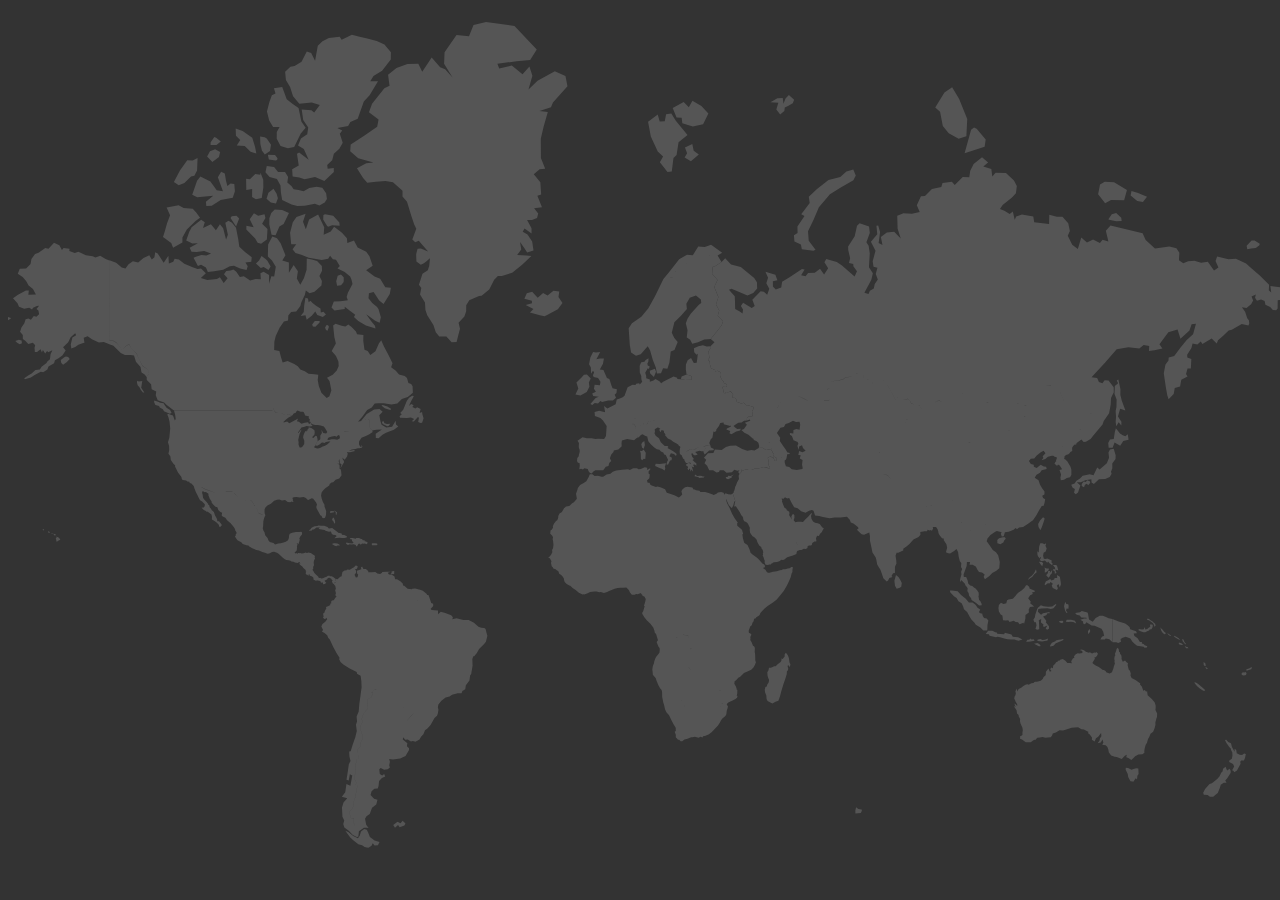
==== commit b575b5a9: "update" ====
--- a/_map/map.html
+++ b/_map/map.html
@@ -8,9 +8,9 @@
 </head>
 <body>
 	<svg class="svg_map" viewbox="0 0 1009 652">
-    <path class="NA" d="M198.93,96.23l-0.22,-5.9l3.63,0.58l1.63,0.96l3.35,4.92l-0.76,4.97l-4.15,2.77l-2.28,-3.12L198.93,96.23zM212.14,108.88l0.33,-1.49l-1.97,-2.45l-5.65,-0.19l0.75,3.68l5.25,0.83L212.14,108.88zM248.49,155.83l3.08,5.1l0.81,0.57l3.07,-1.27l3.02,0.2l2.98,0.28l-0.25,-2.64l-4.84,-5.38l-6.42,-1.08l-1.35,0.67L248.49,155.83zM183.06,93.13l-2.71,4.19l6.24,0.52l4.61,4.44l4.58,1.5l-1.09,-5.68l-2.14,-6.73l-7.58,-5.35l-5.5,-2.04l0.2,5.69L183.06,93.13zM208.96,82.89l5.13,-0.12l-2.22,4l-0.04,5.3l3.01,5.76l5.81,1.77l4.96,-0.99l5.18,-10.73l3.85,-4.45l-3.38,-4.97l-2.21,-10.65l-4.6,-3.19l-4.72,-3.68l-3.58,-9.56l-6.52,0.94l1.23,4.15l-2.87,1.25l-1.94,5.32l-1.94,7.46l1.78,7.26L208.96,82.89zM145.21,136.27l3.92,1.95l12.67,-1.3l-5.82,4.77l0.36,3.43l4.26,-0.24l7.07,-4.58l9.5,-1.67l1.71,-5.22l-0.49,-5.57l-2.94,-0.5l-2.5,1.93l-1.1,-4.13l-0.95,-5.7l-2.9,-1.42l-2.57,4.41l4.01,11.05l-4.9,-0.85l-4.98,-6.79l-7.89,-4l-2.64,3.32L145.21,136.27zM167.77,94.21l-3.65,-2.9l-1.5,-0.66l-2.88,4.28l-0.05,2l4.66,0.01L167.77,94.21zM166.31,106.56l0.93,-3.99l-3.95,-2.12l-4.09,1.39l-2.27,4.26l4.16,4.21L166.31,106.56zM195.4,139.8l4.62,-1.11l1.28,-8.25l-0.09,-5.95l-2.14,-5.56l-0.22,1.6l-3.94,-0.7l-4.22,4.09l-3.02,-0.37l0.18,8.92l4.6,-0.87l-0.06,6.47L195.4,139.8zM192.12,185.41l-5.06,-3.93l-4.71,-4.21l-0.87,-6.18l-1.76,-8.92l-3.14,-3.84l-2.79,-1.55l-2.47,1.42l1.99,9.59l-1.41,3.73l-2.29,-8.98l-2.56,-3.11l-3.17,4.81l-3.9,-4.76l-6.24,2.87l1.4,-4.46l-2.87,-1.87l-7.51,5.84l-1.95,3.71l-2.35,6.77l4.9,2.32l4.33,-0.12l-6.5,3.46l1.48,3.13l3.98,0.17l5.99,-0.67l5.42,1.96l-3.66,1.44l-3.95,-0.37l-4.33,1.41l-1.87,0.87l3.45,6.35l2.49,-0.88l3.83,2.15l1.52,3.65l4.99,-0.73l7.1,-1.16l5.26,-2.65l3.26,-0.48l4.82,2.12l5.07,1.22l0.94,-2.86l-1.79,-3.05l4.6,-0.64L192.12,185.41zM199.86,184.43l-1.96,3.54l-2.47,2.49l3.83,3.54l2.28,-0.85l3.78,2.36l1.74,-2.73l-1.71,-3.03l-0.84,-1.53l-1.68,-1.46L199.86,184.43zM182.25,154.98l-2.13,-2.17l-3.76,0.4l-0.95,1.38l4.37,6.75L182.25,154.98zM210.94,168.15l3.01,-6.93l3.34,-1.85l4.19,-8.74l-5.36,-2.47l-5.84,-0.36l-2.78,2.77l-1.47,4.23l-0.04,4.82l1.75,8.19L210.94,168.15zM228.09,145.15l5.76,-0.18l8.04,-1.61l3.59,1.28l4.18,-2.26l1.75,-2.84l-0.63,-4.52l-3,-4.23l-4.56,-0.8l-5.71,0.97l-4.46,2.44l-4.09,-0.94l-3.78,-0.5l-1.78,-2.7l-3.22,-2.61l0.64,-4.43l-2.42,-3.98l-5.52,0.03l-3.11,-3.99l-5.78,-0.8l-1.06,5.1l3.25,3.74l5.8,1.45l2.81,5.09l0.34,5.6l0.97,5.99l7.45,3.42L228.09,145.15zM139.07,126.88l5.21,-5.05l2.62,-0.59l2.16,-4.23l0.38,-9.77l-3.85,1.91l-4.3,-0.18l-5.76,8.19l-4.76,8.98l3.8,2.51L139.07,126.88zM211.25,143.05l1.53,-4.14l-1.02,-3.46l-2.45,-3.92l-4.03,3.02l-1.49,4.92l3.4,2.79L211.25,143.05zM202.94,154.49l-0.73,-2.88l-5,1.26l-3.34,-2.11l-3.32,4.8l3.09,6.28l-5.72,-1.17l-0.06,3.01l6.97,7.05l1.94,3.38l2.7,0.73l4.6,-3.41l0.5,-8.21l-4.24,-4.07L202.94,154.49zM128.95,308.23l-1.16,-2.34l-2.8,-1.77l-1.39,-2.05l-0.95,-1.5l-2.64,-0.46l-1.72,-0.67l-2.94,-0.96l-0.24,1.02l1.08,2.38l2.89,0.78l0.5,1.23l2.51,1.5l0.84,1.51l4.6,1.92L128.95,308.23zM250.65,230.6l-2,-2.11l-2.06,0.5l-0.25,-3.06l-3.21,-2.04l-3.07,-2.27l-1.63,-1.75l-1.43,1.03l-0.52,-2.96l-2.03,-0.55l-0.96,6.13l-0.36,5.11l-2.44,3.14l3.8,-0.6l0.96,3.65l3.99,-3.23l2.78,-3.38l1.57,2.86l4.36,1.51L250.65,230.6zM130.12,178.05l7.38,-4.18V170l3.48,-6.41l6.88,-6.69l3.52,-2.47l-3.01,-4.2l-2.72,-2.95l-7.16,-0.57l-4,-2.16l-9.48,1.63l2.74,6.23l-2.43,6.43l-1.94,6.87l-1.2,3.86l6.47,4.69L130.12,178.05zM264.36,205.36l0.32,-1.01l-0.03,-3.17l-2.19,-2.08l-2.57,1.05l-1.19,4.17l0.7,3.56l3.14,-0.36L264.36,205.36zM288.18,212.9l4.41,6.6l3.45,2.85l4.92,-7.87l0.87,-4.93l-4.41,-0.47l-4.03,-6.7l-4.45,-1.64l-6.6,-4.97l5.15,-3.63l-2.65,-7.54l-2.44,-3.35l-6.77,-3.35l-2.92,-5.55l-5.21,1.99l-0.36,-3.86l-3.86,-4.32l-6.22,-4.71l-2.65,3.71l-5.55,2.66l0.42,-6.06l-4.81,-10.05l-7.11,4.06l-2.59,7.7l-2.21,-5.92l2.06,-6.37l-7.24,2.65l-2.88,3.99l-2.15,8.42l0.89,9.05l3.98,0.04l-2.93,3.92l2.33,2.96l4.55,1.25l5.93,2.42l10.2,1.82l5.08,-1.04l1.5,-2.42l2.21,2.79l2.47,0.46l2.97,4.96l-1.8,1.98l5.68,2.63l4.29,3.68l1.08,2.55l0.77,3.24l-3.63,6.93l-0.98,3.44l0.94,2.42l-5.77,0.86l-5.27,0.12l-1.85,4.87l2.37,2.23l8.11,-1.03l-0.04,-1.89l4.08,3.15l4.18,3.28l-0.98,1.77l3.4,3.02l6.02,3.53l7.6,2.39l-0.46,-2.09l-2.92,-3.67l-3.96,-5.37l7.03,5l3.54,1.66l0.97,-4.44l-1.82,-6.3l-1.16,-1.73l-3.81,-3.03l-2.95,-3.91l0.35,-3.94L288.18,212.9zM222.35,51.34l2.34,7.29l4.96,5.88l9.81,-1.09l6.31,1.97l-4.38,6.05l-2.21,-1.78l-7.66,-0.71l1.19,8.31l3.96,6.04l-0.8,5.2l-4.97,3.46l-2.27,5.47l4.55,2.65l3.82,8.55l-7.5,-5.7l-1.71,0.94l1.38,9.38l-5.18,2.83l0.35,5.85l5.3,0.63l4.17,1.44l8.24,-1.84l7.33,3.27l7.49,-7.19l-0.06,-3.02l-4.79,0.48l-0.39,-2.84l3.92,-3.83l1.33,-5.15l4.33,-3.83l2.66,-4.76l-2.32,-7.1l1.94,-2.65l-3.86,-1.89l8.49,-1.63l1.79,-3.15l5.78,-2.6l4.8,-13.47l4.57,-4.94l6.62,-11.12l-6.1,0.1l2.54,-4.3l6.78,-3.99l6.84,-8.9l0.12,-5.73l-5.13,-6.04l-6.02,-2.93l-7.49,-1.82l-6.07,-1.49l-6.07,-1.5l-8.1,3.98l-1.49,-2.53l-8.57,0.98l-5.03,2.57l-3.7,3.65l-2.13,11.74L239,24.52l-3.48,-1.14l-4.12,7.97l-5.5,3.35l-3.27,0.66l-4.17,3.84l0.61,6.65L222.35,51.34zM296.75,316.34l-0.98,-1.98l-1.06,1.26l0.7,1.36l3.56,1.71l1.04,-0.26l1.38,-1.66l-2.6,0.11L296.75,316.34zM239.75,238.48l0.61,1.63l1.98,0.14l3.28,-3.34l0.06,-1.19l-3.85,-0.06L239.75,238.48zM301.88,304.92l-2.87,-1.8l-3.69,-1.09l-0.97,0.37l2.61,2.04l3.63,1.34l1.36,-0.08L301.88,304.92zM326.76,309.71l-0.36,-2.24l-1.96,0.72l0.87,-3.11l-2.8,-1.32l-1.29,1.05l-2.49,-1.18l0.98,-1.51l-1.88,-0.93l-1.83,1.47l1.86,-3.82l1.5,-2.8l0.54,-1.22l-1.3,-0.2l-2.43,1.55l-1.74,2.53l-2.9,6.92l-2.35,2.56l1.22,1.14l-1.75,1.47l0.43,1.23l5.44,0.13l3.01,-0.25l2.69,1.01l-1.98,1.93l1.67,0.14l3.25,-3.58l0.78,0.53l-0.61,3.37l1.84,0.77l1.27,-0.15l1.18,-3.61L326.76,309.71zM305.57,314.47l-2.81,4.56l-4.63,0.58l-3.64,-2.01l-0.92,-3.07l-0.89,-4.46l2.65,-2.83l-2.48,-2.09l-4.19,0.43l-5.88,3.53l-4.5,5.45l-2.38,0.67l3.23,-3.8l4.04,-5.57l3.57,-1.9l2.35,-3.11l2.9,-0.3l4.21,0.03l6,0.92l4.74,-0.71l3.53,-3.62l4.62,-1.59l2.01,-1.58l2.04,-1.71l-0.2,-5.19l-1.13,-1.77l-2.18,-0.63l-1.11,-4.05l-1.8,-1.55l-4.47,-1.26l-2.52,-2.82l-3.73,-2.83l1.13,-3.2l-3.1,-6.26l-3.65,-6.89l-2.18,-4.98l-1.86,2.61l-2.68,6.05l-4.06,2.97l-2.03,-3.16l-2.56,-0.85l-0.93,-6.99l0.08,-4.8l-5,-0.44l-0.85,-2.27l-3.45,-3.44l-2.61,-2.04l-2.32,1.58l-2.88,-0.58l-4.81,-1.65l-1.95,1.4l0.94,9.18l1.22,5.12l-3.31,5.75l3.41,4.02l1.9,4.44l0.23,3.42l-1.55,3.5l-3.18,3.46l-4.49,2.28l1.98,2.53l1.46,7.4l-1.52,4.68l-2.16,1.46l-4.17,-4.28l-2.03,-5.17l-0.87,-4.76l0.46,-4.19l-3.05,-0.47l-4.63,-0.28l-2.97,-2.08l-3.51,-1.37l-2.01,-2.38l-2.8,-1.94l-5.21,-2.23l-3.92,1.02l-1.31,-3.95l-1.26,-4.99l-4.12,-0.9l0.15,-6.41l1.09,-4.48l3.04,-6.6l3.43,-4.9l3.26,-0.77l0.19,-4.05l2.21,-2.68l4.01,-0.42l3.25,-4.39l0.82,-2.9l2.7,-5.73l0.84,-3.5l2.9,2.11l3.9,-1.08l5.49,-4.96l0.36,-3.54l-1.98,-3.98l2.09,-4.06l-0.17,-3.87l-3.76,-3.95l-4.14,-1.19l-3.98,-0.62l-0.15,8.71l-2.04,6.56l-2.93,5.3l-2.71,-4.95l0.84,-5.61l-3.35,-5.02l-3.75,6.09l0.01,-7.99l-5.21,-1.63l2.49,-4.01l-3.81,-9.59l-2.84,-3.91l-3.7,-1.44l-3.32,6.43l-0.22,9.34l3.27,3.29l3,4.91l-1.27,7.71l-2.26,-0.2l-1.78,5.88l0.02,-7l-4.34,-2.58l-2.49,1.33l0.32,4.67l-4.09,-0.18l-4.35,1.17l-4.95,-3.35l-3.13,0.6l-2.82,-4.11l-2.26,-1.84l-2.24,0.77l-3.41,0.35l-1.81,2.61l2.86,3.19l-3.05,3.72l-2.99,-4.42l-2.39,1.3l-7.57,0.87l-5.07,-1.59l3.94,-3.74l-3.78,-3.9l-2.75,0.5l-3.86,-1.32l-6.56,-2.89l-4.29,-3.37l-3.4,-0.47l-1.06,2.36l-3.44,1.31l-0.38,-6.15l-3.73,5.5l-4.74,-7.32l-1.94,-0.89l-0.63,3.91l-2.09,1.9l-1.93,-3.39l-4.59,2.05l-4.2,3.55l-4.17,-0.98l-3.4,2.5l-2.46,3.28l-2.92,-0.72l-4.41,-3.8l-5.23,-1.94l-0.02,27.65l-0.01,35.43l2.76,0.17l2.73,1.56l1.96,2.44l2.49,3.6l2.73,-3.05l2.81,-1.79l1.49,2.85l1.89,2.23l2.57,2.42l1.75,3.79l2.87,5.88l4.77,3.2l0.08,3.12l-1.56,2.35l0.06,2.48l3.39,3.45l0.49,3.76l3.59,1.96l-0.4,2.79l1.56,3.96l5.08,1.82l2,1.89l5.43,4.23l0.38,0.01h7.96h8.32h2.76h8.55h8.27h8.41l8.42,0l9.53,0l9.59,0l5.8,0l0.01,-1.64l0.95,-0.02l0.5,2.35l0.87,0.72l1.96,0.26l2.86,0.67l2.72,1.3l2.27,-0.55l3.45,1.09l1.14,-1.66l1.59,-0.66l0.62,-1.03l0.63,-0.55l2.61,0.86l1.93,0.1l0.67,0.57l0.94,2.38l3.15,0.63l-0.49,1.18l1.11,1.21l-0.48,1.56l1.18,0.51l-0.59,1.37l0.75,0.13l0.53,-0.6l0.55,0.9l2.1,0.5l2.13,0.04l2.27,0.41l2.51,0.78l0.91,1.26l1.82,3.04l-0.9,1.3l-2.28,-0.54l-1.42,-2.44l0.36,2.49l-1.34,2.17l0.15,1.84l-0.23,1.07l-1.81,1.27l-1.32,2.09l-0.62,1.32l1.54,0.24l2.08,-1.2l1.23,-1.06l0.83,-0.17l1.54,0.38l0.75,-0.59l1.37,-0.48l2.44,-0.47v0l0,0l-0.25,-1.15l-0.13,0.04l-0.86,0.2l-1.12,-0.36l0.84,-1.32l0.85,-0.46l1.98,-0.56l2.37,-0.53l1.24,0.73l0.78,-0.85l0.89,-0.54l0.6,0.29l0.03,0.06l2.87,-2.73l1.27,-0.73l4.26,-0.03l5.17,0l0.28,-0.98l0.9,-0.2l1.19,-0.62l1,-1.82l0.86,-3.15l2.14,-3.1l0.93,1.08l1.88,-0.7l1.25,1.19l0,5.52l1.83,2.25l3.12,-0.48l4.49,-0.13l-4.87,3.26l0.11,3.29l2.13,0.28l3.13,-2.79l2.78,-1.58l6.21,-2.35l3.47,-2.62l-1.81,-1.46L305.57,314.47zM251.91,243.37l1.1,-3.12l-0.71,-1.23l-1.15,-0.13l-1.08,1.8l-0.13,0.41l0.74,1.77L251.91,243.37zM109.25,279.8L109.25,279.8l1.56,-2.35L109.25,279.8zM105.85,283.09l-2.69,0.38l-1.32,-0.62l-0.17,1.52l0.52,2.07l1.42,1.46l1.04,2.13l1.69,2.1l1.12,0.01l-2.44,-3.7L105.85,283.09zM109.25,279.8L109.25,279.8l-1.54,-1.83l-2.47,-1.57l-0.79,-4.36l-3.61,-4.13l-1.51,-4.94l-2.69,-0.34l-4.46,-0.13l-3.29,-1.54l-5.8,-5.64l-2.68,-1.05l-4.9,-1.99l-3.88,0.48l-5.51,-2.59l-3.33,-2.43l-3.11,1.21l0.58,3.93l-1.55,0.36l-3.24,1.16l-2.47,1.86l-3.11,1.16l-0.4,-3.24l1.26,-5.53l2.98,-1.77l-0.77,-1.46l-3.57,3.22l-1.91,3.77l-4.04,3.95l2.05,2.65l-2.65,3.85l-3.01,2.21l-2.81,1.59l-0.69,2.29l-4.38,2.63l-0.89,2.36l-3.28,2.13l-1.92,-0.38l-2.62,1.38l-2.85,1.67l-2.33,1.63l-4.81,1.38l-0.44,-0.81l3.07,-2.27l2.74,-1.51l2.99,-2.71l3.48,-0.56l1.38,-2.06l3.89,-3.05l0.63,-1.03l2.07,-1.83l0.48,-4l1.43,-3.17l-3.23,1.64l-0.9,-0.93l-1.52,1.95l-1.83,-2.73l-0.76,1.94l-1.05,-2.7l-2.8,2.17l-1.72,0l-0.24,-3.23l0.51,-2.02l-1.81,-1.98l-3.65,1.07l-2.37,-2.63l-1.92,-1.36l-0.01,-3.25l-2.16,-2.48l1.08,-3.41l2.29,-3.37l1,-3.15l2.27,-0.45l1.92,0.99l2.26,-3.01l2.04,0.54l2.14,-1.96l-0.52,-2.92l-1.57,-1.16l2.08,-2.52l-1.72,0.07l-2.98,1.43l-0.85,1.43l-2.21,-1.43l-3.97,0.73l-4.11,-1.56l-1.18,-2.65l-3.55,-3.91l3.94,-2.87l6.25,-3.41h2.31l-0.38,3.48l5.92,-0.27l-2.28,-4.34l-3.45,-2.72l-1.99,-3.64l-2.69,-3.17l-3.85,-2.38l1.57,-4.03l4.97,-0.25l3.54,-3.58l0.67,-3.92l2.86,-3.91l2.73,-0.95l5.31,-3.76l2.58,0.57l4.31,-4.61l4.24,1.83l2.03,3.87l1.25,-1.65l4.74,0.51l-0.17,1.95l4.29,1.43l2.86,-0.84l5.91,2.64l5.39,0.78l2.16,1.07l3.73,-1.34l4.25,2.46l3.05,1.13l-0.02,27.65l-0.01,35.43l2.76,0.17l2.73,1.56l1.96,2.44l2.49,3.6l2.73,-3.05l2.81,-1.79l1.49,2.85l1.89,2.23l2.57,2.42l1.75,3.79l2.87,5.88l4.77,3.2l0.08,3.12L109.25,279.8zM285.18,314.23l-1.25,-1.19l-1.88,0.7l-0.93,-1.08l-2.14,3.1l-0.86,3.15l-1,1.82l-1.19,0.62l-0.9,0.2l-0.28,0.98l-5.17,0l-4.26,0.03l-1.27,0.73l-2.87,2.73l0.29,0.54l0.17,1.51l-2.1,1.27l-2.3,-0.32l-2.2,-0.14l-1.33,0.44l0.25,1.15l0,0l0.05,0.37l-2.42,2.27l-2.11,1.09l-1.44,0.51l-1.66,1.03l-2.03,0.5l-1.4,-0.19l-1.73,-0.77l0.96,-1.45l0.62,-1.32l1.32,-2.09l-0.14,-1.57l-0.5,-2.24l-1.04,-0.39l-1.74,1.7l-0.56,-0.03l-0.14,-0.97l1.54,-1.56l0.26,-1.79l-0.23,-1.79l-2.08,-1.55l-2.38,-0.8l-0.39,1.52l-0.62,0.4l-0.5,1.95l-0.26,-1.33l-1.12,0.95l-0.7,1.32l-0.73,1.92l-0.14,1.64l0.93,2.38l-0.08,2.51l-1.14,1.84l-0.57,0.52l-0.76,0.41l-0.95,0.02l-0.26,-0.25l-0.76,-1.98l-0.02,-0.98l0.08,-0.94l-0.35,-1.87l0.53,-2.18l0.63,-2.71l1.46,-3.03l-0.42,0.01l-2.06,2.54l-0.38,-0.46l1.1,-1.42l1.67,-2.57l1.91,-0.36l2.19,-0.8l2.21,0.42l0.09,0.02l2.47,-0.36l-1.4,-1.61l-0.75,-0.13l-0.86,-0.16l-0.59,-1.14l-2.75,0.36l-2.49,0.9l-1.97,-1.55l-1.59,-0.52l0.9,-2.17l-2.48,1.37l-2.25,1.33l-2.16,1.04l-1.72,-1.4l-2.81,0.85l0.01,-0.6l1.9,-1.73l1.99,-1.65l2.86,-1.37l-3.45,-1.09l-2.27,0.55l-2.72,-1.3l-2.86,-0.67l-1.96,-0.26l-0.87,-0.72l-0.5,-2.35l-0.95,0.02l-0.01,1.64l-5.8,0l-9.59,0l-9.53,0l-8.42,0h-8.41h-8.27h-8.55h-2.76h-8.32h-7.96l0.95,3.47l0.45,3.41l-0.69,1.09l-1.49,-3.91l-4.05,-1.42l-0.34,0.82l0.82,1.94l0.89,3.53l0.51,5.42l-0.34,3.59l-0.34,3.54l-1.1,3.61l0.9,2.9l0.1,3.2l-0.61,3.05l1.49,1.99l0.39,2.95l2.17,2.99l1.24,1.17l-0.1,0.82l2.34,4.85l2.72,3.45l0.34,1.87l0.71,0.55l2.6,0.33l1,0.91l1.57,0.17l0.31,0.96l1.31,0.4l1.82,1.92l0.47,1.7l3.19,-0.25l3.56,-0.36l-0.26,0.65l4.23,1.6l6.4,2.31l5.58,-0.02l2.22,0l0.01,-1.35l4.86,0l1.02,1.16l1.43,1.03l1.67,1.43l0.93,1.69l0.7,1.77l1.45,0.97l2.33,0.96l1.77,-2.53l2.29,-0.06l1.98,1.28l1.41,2.18l0.97,1.86l1.65,1.8l0.62,2.19l0.79,1.47l2.19,0.96l1.99,0.68l1.09,-0.09l-0.53,-1.06l-0.14,-1.5l0.03,-2.16l0.65,-1.42l1.53,-1.51l2.79,-1.37l2.55,-2.37l2.36,-0.75l1.74,-0.23l2.04,0.74l2.45,-0.4l2.09,1.69l2.03,0.1l1.05,-0.61l1.04,0.47l0.53,-0.42l-0.6,-0.63l0.05,-1.3l-0.5,-0.86l1.16,-0.5l2.14,-0.22l2.49,0.36l3.17,-0.41l1.76,0.8l1.36,1.5l0.5,0.16l2.83,-1.46l1.09,0.49l2.19,2.68l0.79,1.75l-0.58,2.1l0.42,1.23l1.3,2.4l1.49,2.68l1.07,0.71l0.44,1.35l1.38,0.37l0.84,-0.39l0.7,-1.89l0.12,-1.21l0.09,-2.1l-1.33,-3.65l-0.02,-1.37l-1.25,-2.25l-0.94,-2.75l-0.5,-2.25l0.43,-2.31l1.32,-1.94l1.58,-1.57l3.08,-2.16l0.4,-1.12l1.42,-1.23l1.4,-0.22l1.84,-1.98l2.9,-1.01l1.78,-2.53l-0.39,-3.46l-0.29,-1.21l-0.8,-0.24l-0.12,-3.35l-1.93,-1.14l1.85,0.56l-0.6,-2.26l0.54,-1.55l0.33,2.97l1.43,1.36l-0.87,2.4l0.26,0.14l1.58,-2.81l0.9,-1.38l-0.04,-1.35l-0.7,-0.64l-0.58,-1.94l0.92,0.9l0.62,0.19l0.21,0.92l2.04,-2.78l0.61,-2.62l-0.83,-0.17l0.85,-1.02l-0.08,0.45l1.79,-0.01l3.93,-1.11l-0.83,-0.7l-4.12,0.7l2.34,-1.07l1.63,-0.18l1.22,-0.19l2.07,-0.65l1.35,0.07l1.89,-0.61l0.22,-1.07l-0.84,-0.84l0.29,1.37l-1.16,-0.09l-0.93,-1.99l0.03,-2.01l0.48,-0.86l1.48,-2.28l2.96,-1.15l2.88,-1.34l2.99,-1.9l-0.48,-1.29l-1.83,-2.25L285.18,314.23zM45.62,263.79l-1.5,0.8l-2.55,1.86l0.43,2.42l1.43,1.32l2.8,-1.95l2.43,-2.47l-1.19,-1.63L45.62,263.79zM0,235.22l2.04,-1.26l0.23,-0.68L0,232.61V235.22zM8.5,250.59l-2.77,0.97l1.7,1.52l1.84,1.04l1.72,-0.87l-0.27,-2.15L8.5,250.59zM105.85,283.09l-2.69,0.38l-1.32,-0.62l-0.17,1.52l0.52,2.07l1.42,1.46l1.04,2.13l1.69,2.1l1.12,0.01l-2.44,-3.7L105.85,283.09zM37.13,403.77l-1,-0.28l-0.27,0.26l0.02,0.19l0.32,0.24l0.48,0.63l0.94,-0.21l0.23,-0.36L37.13,403.77zM34.14,403.23l1.5,0.09l0.09,-0.32l-1.38,-0.13L34.14,403.23zM40.03,406.52l-0.5,-0.26l-1.07,-0.5l-0.21,-0.06l-0.16,0.28l0.19,0.58l-0.49,0.48l-0.14,0.33l0.46,1.08l-0.08,0.83l0.7,0.42l0.41,-0.49l0.9,-0.46l1.1,-0.63l0.07,-0.16l-0.71,-1.04L40.03,406.52zM32.17,401.38l-0.75,0.41l0.11,0.12l0.36,0.68l0.98,0.11l0.2,0.04l0.15,-0.17l-0.81,-0.99L32.17,401.38zM27.77,399.82l-0.43,0.3l-0.15,0.22l0.94,0.55l0.33,-0.3l-0.06,-0.7L27.77,399.82zM257.86,395.2l-0.69,0.15l-0.71,-1.76l-1.05,-0.89l0.61,-1.95l0.84,0.12l0.98,2.55L257.86,395.2zM257.06,386.51l-3.06,0.5l-0.2,-1.15l1.32,-0.25l1.85,0.09L257.06,386.51zM259.36,386.48l-0.48,2.21l-0.52,-0.4l0.05,-1.63l-1.26,-1.23l-0.01,-0.36L259.36,386.48zM244.58,396.94L247.01,397.16L249.21,397.19L251.84,398.22L252.96,399.33L255.58,398.99L256.57,399.69L258.95,401.56L260.69,402.91L261.61,402.87L263.29,403.48L263.08,404.32L265.15,404.44L267.27,405.66L266.94,406.35L265.07,406.73L263.18,406.88L261.25,406.64L257.24,406.93L259.12,405.27L257.98,404.5L256.17,404.3L255.2,403.44L254.53,401.74L252.95,401.85L250.33,401.05L249.49,400.42L245.84,399.95L244.86,399.36L245.91,398.61L243.16,398.46L241.15,400.02L239.98,400.06L239.58,400.8L238.2,401.13L237,400.84L238.48,399.91L239.08,398.82L240.35,398.15L241.78,397.56L243.91,397.27zM230.43,426.9L229.95,426.01L229.09,425.76L229.29,424.61L228.91,424.3L228.33,424.1L227.1,424.44L227,424.05L226.15,423.59L225.55,423.02L224.72,422.78L225.3,422.04L225.08,421.48L225.28,420.93L226.61,420.12L227.88,419.01L228.17,419.13L228.79,418.62L229.59,418.58L229.85,418.81L230.29,418.67L231.59,418.93L232.89,418.85L233.79,418.53L234.12,418.21L235.01,418.36L235.68,418.56L236.41,418.49L236.97,418.24L238.25,418.64L238.7,418.7L239.55,419.24L240.36,419.89L241.38,420.33L242.12,421.13L241.16,421.07L240.77,421.46L239.8,421.84L239.09,421.84L238.47,422.21L237.91,422.08L237.43,421.64L237.14,421.72L236.78,422.41L236.51,422.38L236.46,422.98L235.48,423.77L234.97,424.11L234.68,424.47L233.85,423.89L233.25,424.65L232.66,424.63L232,424.7L232.06,426.11L231.65,426.13L231.3,426.79zM270.04,406.75L271.75,406.88L274.18,407.35L274.43,408.96L274.21,410.09L273.53,410.59L274.25,411.47L274.19,412.27L272.33,411.77L271.01,411.97L269.3,411.76L267.99,412.31L266.48,411.39L266.73,410.44L269.31,410.85L271.43,411.09L272.44,410.43L271.16,409.16L271.18,408.03L269.41,407.57zM202.89,388.72L201.8,391.43L201.31,393.64L201.1,397.72L200.83,399.19L201.32,400.83L202.19,402.3L202.75,404.61L204.61,406.82L205.26,408.51L206.36,409.96L209.34,410.75L210.5,411.97L212.96,411.15L215.09,410.86L217.19,410.33L218.96,409.82L220.74,408.62L221.41,406.89L221.64,404.4L222.13,403.53L224.02,402.74L226.99,402.05L229.47,402.15L231.17,401.9L231.84,402.53L231.75,403.97L230.24,405.74L229.58,407.55L230.09,408.06L229.67,409.34L228.97,411.63L228.26,410.88L227.67,410.93L227.14,410.97L226.14,412.74L225.63,412.39L225.29,412.53L225.31,412.96L222.72,412.93L220.1,412.93L220.1,414.58L218.83,414.58L219.87,415.56L220.91,416.23L221.22,416.86L221.68,417.04L221.6,418.02L218.01,418.03L216.66,420.39L217.05,420.93L216.73,421.61L216.66,422.45L213.49,419.34L212.04,418.4L209.75,417.64L208.19,417.85L205.93,418.94L204.52,419.23L202.54,418.47L200.44,417.91L197.82,416.58L195.72,416.17L192.54,414.82L190.2,413.42L189.49,412.64L187.92,412.47L185.05,411.54L183.88,410.2L180.87,408.53L179.47,406.66L178.8,405.21L179.73,404.92L179.44,404.07L180.09,403.3L180.1,402.26L179.16,400.92L178.9,399.72L177.96,398.2L175.49,395.18L172.67,392.79L171.31,390.88L168.9,389.62L168.39,388.86L168.82,386.94L167.39,386.21L165.73,384.69L165.03,382.5L163.52,382.24L161.9,380.58L160.58,379.03L160.46,378.03L158.95,375.61L157.96,373.13L158,371.88L155.97,370.59L155.04,370.73L153.44,369.83L152.99,371.16L153.45,372.72L153.72,375.15L154.69,376.48L156.77,378.69L157.23,379.44L157.66,379.66L158.02,380.76L158.52,380.71L159.09,382.75L159.94,383.55L160.53,384.66L162.3,386.26L163.23,389.15L164.06,390.5L164.84,391.94L164.99,393.56L166.34,393.66L167.47,395.05L168.49,396.41L168.42,396.95L167.24,398.06L166.74,398.05L166,396.2L164.17,394.47L162.15,392.99L160.71,392.21L160.8,389.96L160.38,388.28L159.04,387.32L157.11,385.93L156.74,386.33L156.04,385.51L154.31,384.76L152.66,382.93L152.86,382.69L154.01,382.87L155.05,381.69L155.16,380.26L153,377.99L151.36,377.1L150.32,375.09L149.28,372.97L147.98,370.36L146.84,367.4L150.03,367.15L153.59,366.79L153.33,367.43L157.56,369.04L163.96,371.35L169.54,371.32L171.76,371.32L171.76,369.97L176.62,369.97L177.64,371.14L179.08,372.17L180.74,373.6L181.67,375.29L182.37,377.05L183.82,378.02L186.15,378.98L187.91,376.45L190.21,376.39L192.18,377.67L193.59,379.85L194.56,381.71L196.21,383.51L196.83,385.7L197.62,387.17L199.8,388.13L201.79,388.81zM256.88,443.21L255.95,442.4L255.35,440.88L256.04,440.13L255.33,439.94L254.81,439.01L253.41,438.23L252.18,438.41L251.62,439.39L250.48,440.09L249.87,440.19L249.6,440.78L250.93,442.3L250.17,442.66L249.76,443.08L248.46,443.22L247.97,441.54L247.61,442.02L246.68,441.86L246.12,440.72L244.97,440.54L244.24,440.21L243.04,440.21L242.95,440.82L242.63,440.4L242.78,439.84L243.01,439.27L242.9,438.76L243.32,438.42L242.74,438L242.72,436.87L243.81,436.62L244.81,437.63L244.75,438.23L245.87,438.35L246.14,438.12L246.91,438.82L248.29,438.61L249.48,437.9L251.18,437.33L252.14,436.49L253.69,436.65L253.58,436.93L255.15,437.03L256.4,437.52L257.31,438.36L258.37,439.14L258.03,439.56L258.68,441.21L258.15,442.05L257.24,441.85zM229.09,425.76L228.78,426.43L227.16,426.39L226.15,426.12L224.99,425.55L223.43,425.37L222.64,424.75L222.73,424.33L223.69,423.61L224.21,423.29L224.06,422.95L224.72,422.78L225.55,423.02L226.15,423.59L227,424.05L227.1,424.44L228.33,424.1L228.91,424.3L229.29,424.61zM257.76,410.96L259.65,411.22L261.14,411.93L261.6,412.73L259.63,412.78L258.78,413.27L257.21,412.8L255.61,411.73L255.94,411.06L257.12,410.86zM222.64,424.75L221.2,424.25L219.45,424.2L218.17,423.63L216.66,422.45L216.73,421.61L217.05,420.93L216.66,420.39L218.01,418.03L221.6,418.02L221.68,417.04L221.22,416.86L220.91,416.23L219.87,415.56L218.83,414.58L220.1,414.58L220.1,412.93L222.72,412.93L225.31,412.96L225.29,415.27L225.07,418.55L225.9,418.55L226.82,419.08L227.06,418.64L227.88,419.01L226.61,420.12L225.28,420.93L225.08,421.48L225.3,422.04L224.72,422.78L224.06,422.95L224.21,423.29L223.69,423.61L222.73,424.33zM225.31,412.96L225.29,412.53L225.63,412.39L226.14,412.74L227.14,410.97L227.67,410.93L227.68,411.36L228.21,411.37L228.17,412.17L227.71,413.44L227.96,413.89L227.67,414.94L227.84,415.21L227.52,416.68L226.97,417.46L226.46,417.55L225.9,418.55L225.07,418.55L225.29,415.27zM274.18,407.35L274.53,406.84L276.72,406.86L278.38,407.62L279.12,407.54L279.63,408.59L281.16,408.53L281.07,409.41L282.32,409.52L283.7,410.6L282.66,411.8L281.32,411.16L280.04,411.28L279.12,411.14L278.61,411.68L277.53,411.86L277.11,411.14L276.18,411.57L275.06,413.57L274.34,413.11L274.19,412.27L274.25,411.47L273.53,410.59L274.21,410.09L274.43,408.96zM234.93,432.31L233.96,431.41L232.65,430.26L232.03,429.3L230.85,428.41L229.44,427.12L229.75,426.68L230.22,427.11L230.43,426.9L231.3,426.79L231.65,426.13L232.06,426.11L232,424.7L232.66,424.63L233.25,424.65L233.85,423.89L234.68,424.47L234.97,424.11L235.48,423.77L236.46,422.98L236.51,422.38L236.78,422.41L237.14,421.72L237.43,421.64L237.91,422.08L238.47,422.21L239.09,421.84L239.8,421.84L240.77,421.46L241.16,421.07L242.12,421.13L241.88,421.41L241.74,422.05L242.02,423.1L241.38,424.08L241.08,425.23L240.98,426.5L241.14,427.23L241.21,428.52L240.78,428.8L240.52,430.02L240.71,430.77L240.13,431.5L240.27,432.26L240.69,432.73L240.02,433.33L239.2,433.14L238.73,432.56L237.84,432.32L237.2,432.69L235.35,431.94zM242.63,440.4L241.11,439.77L240.54,439.18L240.86,438.69L240.76,438.07L239.98,437.39L238.88,436.84L237.91,436.48L237.73,435.65L236.99,435.14L237.17,435.97L236.61,436.64L235.97,435.86L235.07,435.58L234.69,435.01L234.71,434.15L235.08,433.25L234.29,432.85L234.93,432.31L235.35,431.94L237.2,432.69L237.84,432.32L238.73,432.56L239.2,433.14L240.02,433.33L240.69,432.73L241.41,434.27L242.49,435.41L243.81,436.62L242.72,436.87L242.74,438L243.32,438.42L242.9,438.76L243.01,439.27L242.78,439.84zM289.41,410.89L290.84,411.15L291.35,411.73L290.63,412.47L288.52,412.45L286.88,412.55L286.72,411.3L287.11,410.87zM344.13,23.91L353.55,10.3L363.39,11.37L366.96,2.42L376.87,0L399.27,3.15L416.81,21.74L411.63,30.04L400.9,30.97L385.81,33L387.22,36.64L397.15,34.4L405.59,41.31L411.04,35.19L413.37,42.34L410.29,53.31L417.43,46.38L431.04,38.83L439.45,42.64L441.02,50.76L429.59,63.42L428.01,67.32L419.05,70.18L425.54,70.97L422.26,82.48L420,92.07L420.09,107.33L423.46,115.67L419.08,116.18L414.47,120.06L419.64,126.36L420.3,135.98L417.3,137L420.93,146.15L414.71,146.9L417.96,151.04L417.04,154.55L413.09,156.06L409.18,156.09L412.69,162.57L412.73,166.7L407.18,162.87L405.74,165.36L409.52,167.65L413.2,173.13L414.26,180.08L409.26,181.7L407.1,178.44L403.63,173.46L404.59,179.33L401.34,183.74L408.72,184.09L412.59,184.54L405.07,191.57L397.45,197.7L389.25,200.31L386.16,200.35L383.26,203.22L379.36,210.85L373.33,215.74L371.39,216.03L367.65,217.7L363.63,219.29L361.22,223.41L361.18,227.97L359.77,232.13L355.19,237.08L356.32,241.79L355.06,246.64L353.63,252.2L349.68,252.54L345.54,247.91L339.93,247.88L337.21,244.7L335.34,238.9L330.48,231.22L329.06,227.07L328.68,221.18L324.79,214.91L325.8,209.74L323.93,207.21L326.7,198.56L330.92,195.71L332.03,192.45L332.62,186.19L329.41,189.05L327.89,190.24L325.37,191.38L321.93,188.77L321.74,183.22L322.84,178.74L325.44,178.62L331.16,180.87L326.34,175.44L323.83,172.43L321.04,173.67L318.7,171.48L321.83,162.98L320.13,159.45L317.9,152.71L314.53,141.8L310.96,137.63L310.99,133L303.46,126.31L297.51,125.46L290.02,125.93L283.18,126.79L279.92,123.04L275.05,115.38L282.41,111.41L288.06,110.73L276.06,107.37L269.74,101.93L270.13,96.59L280.74,89.72L291.01,82.56L292.09,76.92L284.53,71.16L286.97,64.52L296.68,52.19L300.76,50.21L299.59,41.64L306.23,36.4L314.85,33.19L323.47,33.01L326.53,39.31L333.97,27.99L340.66,35.77L344.59,37.36L350.42,43.77L343.75,33z"></path>
+    <path class="Amerique_nord" d="M198.93,96.23l-0.22,-5.9l3.63,0.58l1.63,0.96l3.35,4.92l-0.76,4.97l-4.15,2.77l-2.28,-3.12L198.93,96.23zM212.14,108.88l0.33,-1.49l-1.97,-2.45l-5.65,-0.19l0.75,3.68l5.25,0.83L212.14,108.88zM248.49,155.83l3.08,5.1l0.81,0.57l3.07,-1.27l3.02,0.2l2.98,0.28l-0.25,-2.64l-4.84,-5.38l-6.42,-1.08l-1.35,0.67L248.49,155.83zM183.06,93.13l-2.71,4.19l6.24,0.52l4.61,4.44l4.58,1.5l-1.09,-5.68l-2.14,-6.73l-7.58,-5.35l-5.5,-2.04l0.2,5.69L183.06,93.13zM208.96,82.89l5.13,-0.12l-2.22,4l-0.04,5.3l3.01,5.76l5.81,1.77l4.96,-0.99l5.18,-10.73l3.85,-4.45l-3.38,-4.97l-2.21,-10.65l-4.6,-3.19l-4.72,-3.68l-3.58,-9.56l-6.52,0.94l1.23,4.15l-2.87,1.25l-1.94,5.32l-1.94,7.46l1.78,7.26L208.96,82.89zM145.21,136.27l3.92,1.95l12.67,-1.3l-5.82,4.77l0.36,3.43l4.26,-0.24l7.07,-4.58l9.5,-1.67l1.71,-5.22l-0.49,-5.57l-2.94,-0.5l-2.5,1.93l-1.1,-4.13l-0.95,-5.7l-2.9,-1.42l-2.57,4.41l4.01,11.05l-4.9,-0.85l-4.98,-6.79l-7.89,-4l-2.64,3.32L145.21,136.27zM167.77,94.21l-3.65,-2.9l-1.5,-0.66l-2.88,4.28l-0.05,2l4.66,0.01L167.77,94.21zM166.31,106.56l0.93,-3.99l-3.95,-2.12l-4.09,1.39l-2.27,4.26l4.16,4.21L166.31,106.56zM195.4,139.8l4.62,-1.11l1.28,-8.25l-0.09,-5.95l-2.14,-5.56l-0.22,1.6l-3.94,-0.7l-4.22,4.09l-3.02,-0.37l0.18,8.92l4.6,-0.87l-0.06,6.47L195.4,139.8zM192.12,185.41l-5.06,-3.93l-4.71,-4.21l-0.87,-6.18l-1.76,-8.92l-3.14,-3.84l-2.79,-1.55l-2.47,1.42l1.99,9.59l-1.41,3.73l-2.29,-8.98l-2.56,-3.11l-3.17,4.81l-3.9,-4.76l-6.24,2.87l1.4,-4.46l-2.87,-1.87l-7.51,5.84l-1.95,3.71l-2.35,6.77l4.9,2.32l4.33,-0.12l-6.5,3.46l1.48,3.13l3.98,0.17l5.99,-0.67l5.42,1.96l-3.66,1.44l-3.95,-0.37l-4.33,1.41l-1.87,0.87l3.45,6.35l2.49,-0.88l3.83,2.15l1.52,3.65l4.99,-0.73l7.1,-1.16l5.26,-2.65l3.26,-0.48l4.82,2.12l5.07,1.22l0.94,-2.86l-1.79,-3.05l4.6,-0.64L192.12,185.41zM199.86,184.43l-1.96,3.54l-2.47,2.49l3.83,3.54l2.28,-0.85l3.78,2.36l1.74,-2.73l-1.71,-3.03l-0.84,-1.53l-1.68,-1.46L199.86,184.43zM182.25,154.98l-2.13,-2.17l-3.76,0.4l-0.95,1.38l4.37,6.75L182.25,154.98zM210.94,168.15l3.01,-6.93l3.34,-1.85l4.19,-8.74l-5.36,-2.47l-5.84,-0.36l-2.78,2.77l-1.47,4.23l-0.04,4.82l1.75,8.19L210.94,168.15zM228.09,145.15l5.76,-0.18l8.04,-1.61l3.59,1.28l4.18,-2.26l1.75,-2.84l-0.63,-4.52l-3,-4.23l-4.56,-0.8l-5.71,0.97l-4.46,2.44l-4.09,-0.94l-3.78,-0.5l-1.78,-2.7l-3.22,-2.61l0.64,-4.43l-2.42,-3.98l-5.52,0.03l-3.11,-3.99l-5.78,-0.8l-1.06,5.1l3.25,3.74l5.8,1.45l2.81,5.09l0.34,5.6l0.97,5.99l7.45,3.42L228.09,145.15zM139.07,126.88l5.21,-5.05l2.62,-0.59l2.16,-4.23l0.38,-9.77l-3.85,1.91l-4.3,-0.18l-5.76,8.19l-4.76,8.98l3.8,2.51L139.07,126.88zM211.25,143.05l1.53,-4.14l-1.02,-3.46l-2.45,-3.92l-4.03,3.02l-1.49,4.92l3.4,2.79L211.25,143.05zM202.94,154.49l-0.73,-2.88l-5,1.26l-3.34,-2.11l-3.32,4.8l3.09,6.28l-5.72,-1.17l-0.06,3.01l6.97,7.05l1.94,3.38l2.7,0.73l4.6,-3.41l0.5,-8.21l-4.24,-4.07L202.94,154.49zM128.95,308.23l-1.16,-2.34l-2.8,-1.77l-1.39,-2.05l-0.95,-1.5l-2.64,-0.46l-1.72,-0.67l-2.94,-0.96l-0.24,1.02l1.08,2.38l2.89,0.78l0.5,1.23l2.51,1.5l0.84,1.51l4.6,1.92L128.95,308.23zM250.65,230.6l-2,-2.11l-2.06,0.5l-0.25,-3.06l-3.21,-2.04l-3.07,-2.27l-1.63,-1.75l-1.43,1.03l-0.52,-2.96l-2.03,-0.55l-0.96,6.13l-0.36,5.11l-2.44,3.14l3.8,-0.6l0.96,3.65l3.99,-3.23l2.78,-3.38l1.57,2.86l4.36,1.51L250.65,230.6zM130.12,178.05l7.38,-4.18V170l3.48,-6.41l6.88,-6.69l3.52,-2.47l-3.01,-4.2l-2.72,-2.95l-7.16,-0.57l-4,-2.16l-9.48,1.63l2.74,6.23l-2.43,6.43l-1.94,6.87l-1.2,3.86l6.47,4.69L130.12,178.05zM264.36,205.36l0.32,-1.01l-0.03,-3.17l-2.19,-2.08l-2.57,1.05l-1.19,4.17l0.7,3.56l3.14,-0.36L264.36,205.36zM288.18,212.9l4.41,6.6l3.45,2.85l4.92,-7.87l0.87,-4.93l-4.41,-0.47l-4.03,-6.7l-4.45,-1.64l-6.6,-4.97l5.15,-3.63l-2.65,-7.54l-2.44,-3.35l-6.77,-3.35l-2.92,-5.55l-5.21,1.99l-0.36,-3.86l-3.86,-4.32l-6.22,-4.71l-2.65,3.71l-5.55,2.66l0.42,-6.06l-4.81,-10.05l-7.11,4.06l-2.59,7.7l-2.21,-5.92l2.06,-6.37l-7.24,2.65l-2.88,3.99l-2.15,8.42l0.89,9.05l3.98,0.04l-2.93,3.92l2.33,2.96l4.55,1.25l5.93,2.42l10.2,1.82l5.08,-1.04l1.5,-2.42l2.21,2.79l2.47,0.46l2.97,4.96l-1.8,1.98l5.68,2.63l4.29,3.68l1.08,2.55l0.77,3.24l-3.63,6.93l-0.98,3.44l0.94,2.42l-5.77,0.86l-5.27,0.12l-1.85,4.87l2.37,2.23l8.11,-1.03l-0.04,-1.89l4.08,3.15l4.18,3.28l-0.98,1.77l3.4,3.02l6.02,3.53l7.6,2.39l-0.46,-2.09l-2.92,-3.67l-3.96,-5.37l7.03,5l3.54,1.66l0.97,-4.44l-1.82,-6.3l-1.16,-1.73l-3.81,-3.03l-2.95,-3.91l0.35,-3.94L288.18,212.9zM222.35,51.34l2.34,7.29l4.96,5.88l9.81,-1.09l6.31,1.97l-4.38,6.05l-2.21,-1.78l-7.66,-0.71l1.19,8.31l3.96,6.04l-0.8,5.2l-4.97,3.46l-2.27,5.47l4.55,2.65l3.82,8.55l-7.5,-5.7l-1.71,0.94l1.38,9.38l-5.18,2.83l0.35,5.85l5.3,0.63l4.17,1.44l8.24,-1.84l7.33,3.27l7.49,-7.19l-0.06,-3.02l-4.79,0.48l-0.39,-2.84l3.92,-3.83l1.33,-5.15l4.33,-3.83l2.66,-4.76l-2.32,-7.1l1.94,-2.65l-3.86,-1.89l8.49,-1.63l1.79,-3.15l5.78,-2.6l4.8,-13.47l4.57,-4.94l6.62,-11.12l-6.1,0.1l2.54,-4.3l6.78,-3.99l6.84,-8.9l0.12,-5.73l-5.13,-6.04l-6.02,-2.93l-7.49,-1.82l-6.07,-1.49l-6.07,-1.5l-8.1,3.98l-1.49,-2.53l-8.57,0.98l-5.03,2.57l-3.7,3.65l-2.13,11.74L239,24.52l-3.48,-1.14l-4.12,7.97l-5.5,3.35l-3.27,0.66l-4.17,3.84l0.61,6.65L222.35,51.34zM296.75,316.34l-0.98,-1.98l-1.06,1.26l0.7,1.36l3.56,1.71l1.04,-0.26l1.38,-1.66l-2.6,0.11L296.75,316.34zM239.75,238.48l0.61,1.63l1.98,0.14l3.28,-3.34l0.06,-1.19l-3.85,-0.06L239.75,238.48zM301.88,304.92l-2.87,-1.8l-3.69,-1.09l-0.97,0.37l2.61,2.04l3.63,1.34l1.36,-0.08L301.88,304.92zM326.76,309.71l-0.36,-2.24l-1.96,0.72l0.87,-3.11l-2.8,-1.32l-1.29,1.05l-2.49,-1.18l0.98,-1.51l-1.88,-0.93l-1.83,1.47l1.86,-3.82l1.5,-2.8l0.54,-1.22l-1.3,-0.2l-2.43,1.55l-1.74,2.53l-2.9,6.92l-2.35,2.56l1.22,1.14l-1.75,1.47l0.43,1.23l5.44,0.13l3.01,-0.25l2.69,1.01l-1.98,1.93l1.67,0.14l3.25,-3.58l0.78,0.53l-0.61,3.37l1.84,0.77l1.27,-0.15l1.18,-3.61L326.76,309.71zM305.57,314.47l-2.81,4.56l-4.63,0.58l-3.64,-2.01l-0.92,-3.07l-0.89,-4.46l2.65,-2.83l-2.48,-2.09l-4.19,0.43l-5.88,3.53l-4.5,5.45l-2.38,0.67l3.23,-3.8l4.04,-5.57l3.57,-1.9l2.35,-3.11l2.9,-0.3l4.21,0.03l6,0.92l4.74,-0.71l3.53,-3.62l4.62,-1.59l2.01,-1.58l2.04,-1.71l-0.2,-5.19l-1.13,-1.77l-2.18,-0.63l-1.11,-4.05l-1.8,-1.55l-4.47,-1.26l-2.52,-2.82l-3.73,-2.83l1.13,-3.2l-3.1,-6.26l-3.65,-6.89l-2.18,-4.98l-1.86,2.61l-2.68,6.05l-4.06,2.97l-2.03,-3.16l-2.56,-0.85l-0.93,-6.99l0.08,-4.8l-5,-0.44l-0.85,-2.27l-3.45,-3.44l-2.61,-2.04l-2.32,1.58l-2.88,-0.58l-4.81,-1.65l-1.95,1.4l0.94,9.18l1.22,5.12l-3.31,5.75l3.41,4.02l1.9,4.44l0.23,3.42l-1.55,3.5l-3.18,3.46l-4.49,2.28l1.98,2.53l1.46,7.4l-1.52,4.68l-2.16,1.46l-4.17,-4.28l-2.03,-5.17l-0.87,-4.76l0.46,-4.19l-3.05,-0.47l-4.63,-0.28l-2.97,-2.08l-3.51,-1.37l-2.01,-2.38l-2.8,-1.94l-5.21,-2.23l-3.92,1.02l-1.31,-3.95l-1.26,-4.99l-4.12,-0.9l0.15,-6.41l1.09,-4.48l3.04,-6.6l3.43,-4.9l3.26,-0.77l0.19,-4.05l2.21,-2.68l4.01,-0.42l3.25,-4.39l0.82,-2.9l2.7,-5.73l0.84,-3.5l2.9,2.11l3.9,-1.08l5.49,-4.96l0.36,-3.54l-1.98,-3.98l2.09,-4.06l-0.17,-3.87l-3.76,-3.95l-4.14,-1.19l-3.98,-0.62l-0.15,8.71l-2.04,6.56l-2.93,5.3l-2.71,-4.95l0.84,-5.61l-3.35,-5.02l-3.75,6.09l0.01,-7.99l-5.21,-1.63l2.49,-4.01l-3.81,-9.59l-2.84,-3.91l-3.7,-1.44l-3.32,6.43l-0.22,9.34l3.27,3.29l3,4.91l-1.27,7.71l-2.26,-0.2l-1.78,5.88l0.02,-7l-4.34,-2.58l-2.49,1.33l0.32,4.67l-4.09,-0.18l-4.35,1.17l-4.95,-3.35l-3.13,0.6l-2.82,-4.11l-2.26,-1.84l-2.24,0.77l-3.41,0.35l-1.81,2.61l2.86,3.19l-3.05,3.72l-2.99,-4.42l-2.39,1.3l-7.57,0.87l-5.07,-1.59l3.94,-3.74l-3.78,-3.9l-2.75,0.5l-3.86,-1.32l-6.56,-2.89l-4.29,-3.37l-3.4,-0.47l-1.06,2.36l-3.44,1.31l-0.38,-6.15l-3.73,5.5l-4.74,-7.32l-1.94,-0.89l-0.63,3.91l-2.09,1.9l-1.93,-3.39l-4.59,2.05l-4.2,3.55l-4.17,-0.98l-3.4,2.5l-2.46,3.28l-2.92,-0.72l-4.41,-3.8l-5.23,-1.94l-0.02,27.65l-0.01,35.43l2.76,0.17l2.73,1.56l1.96,2.44l2.49,3.6l2.73,-3.05l2.81,-1.79l1.49,2.85l1.89,2.23l2.57,2.42l1.75,3.79l2.87,5.88l4.77,3.2l0.08,3.12l-1.56,2.35l0.06,2.48l3.39,3.45l0.49,3.76l3.59,1.96l-0.4,2.79l1.56,3.96l5.08,1.82l2,1.89l5.43,4.23l0.38,0.01h7.96h8.32h2.76h8.55h8.27h8.41l8.42,0l9.53,0l9.59,0l5.8,0l0.01,-1.64l0.95,-0.02l0.5,2.35l0.87,0.72l1.96,0.26l2.86,0.67l2.72,1.3l2.27,-0.55l3.45,1.09l1.14,-1.66l1.59,-0.66l0.62,-1.03l0.63,-0.55l2.61,0.86l1.93,0.1l0.67,0.57l0.94,2.38l3.15,0.63l-0.49,1.18l1.11,1.21l-0.48,1.56l1.18,0.51l-0.59,1.37l0.75,0.13l0.53,-0.6l0.55,0.9l2.1,0.5l2.13,0.04l2.27,0.41l2.51,0.78l0.91,1.26l1.82,3.04l-0.9,1.3l-2.28,-0.54l-1.42,-2.44l0.36,2.49l-1.34,2.17l0.15,1.84l-0.23,1.07l-1.81,1.27l-1.32,2.09l-0.62,1.32l1.54,0.24l2.08,-1.2l1.23,-1.06l0.83,-0.17l1.54,0.38l0.75,-0.59l1.37,-0.48l2.44,-0.47v0l0,0l-0.25,-1.15l-0.13,0.04l-0.86,0.2l-1.12,-0.36l0.84,-1.32l0.85,-0.46l1.98,-0.56l2.37,-0.53l1.24,0.73l0.78,-0.85l0.89,-0.54l0.6,0.29l0.03,0.06l2.87,-2.73l1.27,-0.73l4.26,-0.03l5.17,0l0.28,-0.98l0.9,-0.2l1.19,-0.62l1,-1.82l0.86,-3.15l2.14,-3.1l0.93,1.08l1.88,-0.7l1.25,1.19l0,5.52l1.83,2.25l3.12,-0.48l4.49,-0.13l-4.87,3.26l0.11,3.29l2.13,0.28l3.13,-2.79l2.78,-1.58l6.21,-2.35l3.47,-2.62l-1.81,-1.46L305.57,314.47zM251.91,243.37l1.1,-3.12l-0.71,-1.23l-1.15,-0.13l-1.08,1.8l-0.13,0.41l0.74,1.77L251.91,243.37zM109.25,279.8L109.25,279.8l1.56,-2.35L109.25,279.8zM105.85,283.09l-2.69,0.38l-1.32,-0.62l-0.17,1.52l0.52,2.07l1.42,1.46l1.04,2.13l1.69,2.1l1.12,0.01l-2.44,-3.7L105.85,283.09zM109.25,279.8L109.25,279.8l-1.54,-1.83l-2.47,-1.57l-0.79,-4.36l-3.61,-4.13l-1.51,-4.94l-2.69,-0.34l-4.46,-0.13l-3.29,-1.54l-5.8,-5.64l-2.68,-1.05l-4.9,-1.99l-3.88,0.48l-5.51,-2.59l-3.33,-2.43l-3.11,1.21l0.58,3.93l-1.55,0.36l-3.24,1.16l-2.47,1.86l-3.11,1.16l-0.4,-3.24l1.26,-5.53l2.98,-1.77l-0.77,-1.46l-3.57,3.22l-1.91,3.77l-4.04,3.95l2.05,2.65l-2.65,3.85l-3.01,2.21l-2.81,1.59l-0.69,2.29l-4.38,2.63l-0.89,2.36l-3.28,2.13l-1.92,-0.38l-2.62,1.38l-2.85,1.67l-2.33,1.63l-4.81,1.38l-0.44,-0.81l3.07,-2.27l2.74,-1.51l2.99,-2.71l3.48,-0.56l1.38,-2.06l3.89,-3.05l0.63,-1.03l2.07,-1.83l0.48,-4l1.43,-3.17l-3.23,1.64l-0.9,-0.93l-1.52,1.95l-1.83,-2.73l-0.76,1.94l-1.05,-2.7l-2.8,2.17l-1.72,0l-0.24,-3.23l0.51,-2.02l-1.81,-1.98l-3.65,1.07l-2.37,-2.63l-1.92,-1.36l-0.01,-3.25l-2.16,-2.48l1.08,-3.41l2.29,-3.37l1,-3.15l2.27,-0.45l1.92,0.99l2.26,-3.01l2.04,0.54l2.14,-1.96l-0.52,-2.92l-1.57,-1.16l2.08,-2.52l-1.72,0.07l-2.98,1.43l-0.85,1.43l-2.21,-1.43l-3.97,0.73l-4.11,-1.56l-1.18,-2.65l-3.55,-3.91l3.94,-2.87l6.25,-3.41h2.31l-0.38,3.48l5.92,-0.27l-2.28,-4.34l-3.45,-2.72l-1.99,-3.64l-2.69,-3.17l-3.85,-2.38l1.57,-4.03l4.97,-0.25l3.54,-3.58l0.67,-3.92l2.86,-3.91l2.73,-0.95l5.31,-3.76l2.58,0.57l4.31,-4.61l4.24,1.83l2.03,3.87l1.25,-1.65l4.74,0.51l-0.17,1.95l4.29,1.43l2.86,-0.84l5.91,2.64l5.39,0.78l2.16,1.07l3.73,-1.34l4.25,2.46l3.05,1.13l-0.02,27.65l-0.01,35.43l2.76,0.17l2.73,1.56l1.96,2.44l2.49,3.6l2.73,-3.05l2.81,-1.79l1.49,2.85l1.89,2.23l2.57,2.42l1.75,3.79l2.87,5.88l4.77,3.2l0.08,3.12L109.25,279.8zM285.18,314.23l-1.25,-1.19l-1.88,0.7l-0.93,-1.08l-2.14,3.1l-0.86,3.15l-1,1.82l-1.19,0.62l-0.9,0.2l-0.28,0.98l-5.17,0l-4.26,0.03l-1.27,0.73l-2.87,2.73l0.29,0.54l0.17,1.51l-2.1,1.27l-2.3,-0.32l-2.2,-0.14l-1.33,0.44l0.25,1.15l0,0l0.05,0.37l-2.42,2.27l-2.11,1.09l-1.44,0.51l-1.66,1.03l-2.03,0.5l-1.4,-0.19l-1.73,-0.77l0.96,-1.45l0.62,-1.32l1.32,-2.09l-0.14,-1.57l-0.5,-2.24l-1.04,-0.39l-1.74,1.7l-0.56,-0.03l-0.14,-0.97l1.54,-1.56l0.26,-1.79l-0.23,-1.79l-2.08,-1.55l-2.38,-0.8l-0.39,1.52l-0.62,0.4l-0.5,1.95l-0.26,-1.33l-1.12,0.95l-0.7,1.32l-0.73,1.92l-0.14,1.64l0.93,2.38l-0.08,2.51l-1.14,1.84l-0.57,0.52l-0.76,0.41l-0.95,0.02l-0.26,-0.25l-0.76,-1.98l-0.02,-0.98l0.08,-0.94l-0.35,-1.87l0.53,-2.18l0.63,-2.71l1.46,-3.03l-0.42,0.01l-2.06,2.54l-0.38,-0.46l1.1,-1.42l1.67,-2.57l1.91,-0.36l2.19,-0.8l2.21,0.42l0.09,0.02l2.47,-0.36l-1.4,-1.61l-0.75,-0.13l-0.86,-0.16l-0.59,-1.14l-2.75,0.36l-2.49,0.9l-1.97,-1.55l-1.59,-0.52l0.9,-2.17l-2.48,1.37l-2.25,1.33l-2.16,1.04l-1.72,-1.4l-2.81,0.85l0.01,-0.6l1.9,-1.73l1.99,-1.65l2.86,-1.37l-3.45,-1.09l-2.27,0.55l-2.72,-1.3l-2.86,-0.67l-1.96,-0.26l-0.87,-0.72l-0.5,-2.35l-0.95,0.02l-0.01,1.64l-5.8,0l-9.59,0l-9.53,0l-8.42,0h-8.41h-8.27h-8.55h-2.76h-8.32h-7.96l0.95,3.47l0.45,3.41l-0.69,1.09l-1.49,-3.91l-4.05,-1.42l-0.34,0.82l0.82,1.94l0.89,3.53l0.51,5.42l-0.34,3.59l-0.34,3.54l-1.1,3.61l0.9,2.9l0.1,3.2l-0.61,3.05l1.49,1.99l0.39,2.95l2.17,2.99l1.24,1.17l-0.1,0.82l2.34,4.85l2.72,3.45l0.34,1.87l0.71,0.55l2.6,0.33l1,0.91l1.57,0.17l0.31,0.96l1.31,0.4l1.82,1.92l0.47,1.7l3.19,-0.25l3.56,-0.36l-0.26,0.65l4.23,1.6l6.4,2.31l5.58,-0.02l2.22,0l0.01,-1.35l4.86,0l1.02,1.16l1.43,1.03l1.67,1.43l0.93,1.69l0.7,1.77l1.45,0.97l2.33,0.96l1.77,-2.53l2.29,-0.06l1.98,1.28l1.41,2.18l0.97,1.86l1.65,1.8l0.62,2.19l0.79,1.47l2.19,0.96l1.99,0.68l1.09,-0.09l-0.53,-1.06l-0.14,-1.5l0.03,-2.16l0.65,-1.42l1.53,-1.51l2.79,-1.37l2.55,-2.37l2.36,-0.75l1.74,-0.23l2.04,0.74l2.45,-0.4l2.09,1.69l2.03,0.1l1.05,-0.61l1.04,0.47l0.53,-0.42l-0.6,-0.63l0.05,-1.3l-0.5,-0.86l1.16,-0.5l2.14,-0.22l2.49,0.36l3.17,-0.41l1.76,0.8l1.36,1.5l0.5,0.16l2.83,-1.46l1.09,0.49l2.19,2.68l0.79,1.75l-0.58,2.1l0.42,1.23l1.3,2.4l1.49,2.68l1.07,0.71l0.44,1.35l1.38,0.37l0.84,-0.39l0.7,-1.89l0.12,-1.21l0.09,-2.1l-1.33,-3.65l-0.02,-1.37l-1.25,-2.25l-0.94,-2.75l-0.5,-2.25l0.43,-2.31l1.32,-1.94l1.58,-1.57l3.08,-2.16l0.4,-1.12l1.42,-1.23l1.4,-0.22l1.84,-1.98l2.9,-1.01l1.78,-2.53l-0.39,-3.46l-0.29,-1.21l-0.8,-0.24l-0.12,-3.35l-1.93,-1.14l1.85,0.56l-0.6,-2.26l0.54,-1.55l0.33,2.97l1.43,1.36l-0.87,2.4l0.26,0.14l1.58,-2.81l0.9,-1.38l-0.04,-1.35l-0.7,-0.64l-0.58,-1.94l0.92,0.9l0.62,0.19l0.21,0.92l2.04,-2.78l0.61,-2.62l-0.83,-0.17l0.85,-1.02l-0.08,0.45l1.79,-0.01l3.93,-1.11l-0.83,-0.7l-4.12,0.7l2.34,-1.07l1.63,-0.18l1.22,-0.19l2.07,-0.65l1.35,0.07l1.89,-0.61l0.22,-1.07l-0.84,-0.84l0.29,1.37l-1.16,-0.09l-0.93,-1.99l0.03,-2.01l0.48,-0.86l1.48,-2.28l2.96,-1.15l2.88,-1.34l2.99,-1.9l-0.48,-1.29l-1.83,-2.25L285.18,314.23zM45.62,263.79l-1.5,0.8l-2.55,1.86l0.43,2.42l1.43,1.32l2.8,-1.95l2.43,-2.47l-1.19,-1.63L45.62,263.79zM0,235.22l2.04,-1.26l0.23,-0.68L0,232.61V235.22zM8.5,250.59l-2.77,0.97l1.7,1.52l1.84,1.04l1.72,-0.87l-0.27,-2.15L8.5,250.59zM105.85,283.09l-2.69,0.38l-1.32,-0.62l-0.17,1.52l0.52,2.07l1.42,1.46l1.04,2.13l1.69,2.1l1.12,0.01l-2.44,-3.7L105.85,283.09zM37.13,403.77l-1,-0.28l-0.27,0.26l0.02,0.19l0.32,0.24l0.48,0.63l0.94,-0.21l0.23,-0.36L37.13,403.77zM34.14,403.23l1.5,0.09l0.09,-0.32l-1.38,-0.13L34.14,403.23zM40.03,406.52l-0.5,-0.26l-1.07,-0.5l-0.21,-0.06l-0.16,0.28l0.19,0.58l-0.49,0.48l-0.14,0.33l0.46,1.08l-0.08,0.83l0.7,0.42l0.41,-0.49l0.9,-0.46l1.1,-0.63l0.07,-0.16l-0.71,-1.04L40.03,406.52zM32.17,401.38l-0.75,0.41l0.11,0.12l0.36,0.68l0.98,0.11l0.2,0.04l0.15,-0.17l-0.81,-0.99L32.17,401.38zM27.77,399.82l-0.43,0.3l-0.15,0.22l0.94,0.55l0.33,-0.3l-0.06,-0.7L27.77,399.82zM257.86,395.2l-0.69,0.15l-0.71,-1.76l-1.05,-0.89l0.61,-1.95l0.84,0.12l0.98,2.55L257.86,395.2zM257.06,386.51l-3.06,0.5l-0.2,-1.15l1.32,-0.25l1.85,0.09L257.06,386.51zM259.36,386.48l-0.48,2.21l-0.52,-0.4l0.05,-1.63l-1.26,-1.23l-0.01,-0.36L259.36,386.48zM244.58,396.94L247.01,397.16L249.21,397.19L251.84,398.22L252.96,399.33L255.58,398.99L256.57,399.69L258.95,401.56L260.69,402.91L261.61,402.87L263.29,403.48L263.08,404.32L265.15,404.44L267.27,405.66L266.94,406.35L265.07,406.73L263.18,406.88L261.25,406.64L257.24,406.93L259.12,405.27L257.98,404.5L256.17,404.3L255.2,403.44L254.53,401.74L252.95,401.85L250.33,401.05L249.49,400.42L245.84,399.95L244.86,399.36L245.91,398.61L243.16,398.46L241.15,400.02L239.98,400.06L239.58,400.8L238.2,401.13L237,400.84L238.48,399.91L239.08,398.82L240.35,398.15L241.78,397.56L243.91,397.27zM230.43,426.9L229.95,426.01L229.09,425.76L229.29,424.61L228.91,424.3L228.33,424.1L227.1,424.44L227,424.05L226.15,423.59L225.55,423.02L224.72,422.78L225.3,422.04L225.08,421.48L225.28,420.93L226.61,420.12L227.88,419.01L228.17,419.13L228.79,418.62L229.59,418.58L229.85,418.81L230.29,418.67L231.59,418.93L232.89,418.85L233.79,418.53L234.12,418.21L235.01,418.36L235.68,418.56L236.41,418.49L236.97,418.24L238.25,418.64L238.7,418.7L239.55,419.24L240.36,419.89L241.38,420.33L242.12,421.13L241.16,421.07L240.77,421.46L239.8,421.84L239.09,421.84L238.47,422.21L237.91,422.08L237.43,421.64L237.14,421.72L236.78,422.41L236.51,422.38L236.46,422.98L235.48,423.77L234.97,424.11L234.68,424.47L233.85,423.89L233.25,424.65L232.66,424.63L232,424.7L232.06,426.11L231.65,426.13L231.3,426.79zM270.04,406.75L271.75,406.88L274.18,407.35L274.43,408.96L274.21,410.09L273.53,410.59L274.25,411.47L274.19,412.27L272.33,411.77L271.01,411.97L269.3,411.76L267.99,412.31L266.48,411.39L266.73,410.44L269.31,410.85L271.43,411.09L272.44,410.43L271.16,409.16L271.18,408.03L269.41,407.57zM202.89,388.72L201.8,391.43L201.31,393.64L201.1,397.72L200.83,399.19L201.32,400.83L202.19,402.3L202.75,404.61L204.61,406.82L205.26,408.51L206.36,409.96L209.34,410.75L210.5,411.97L212.96,411.15L215.09,410.86L217.19,410.33L218.96,409.82L220.74,408.62L221.41,406.89L221.64,404.4L222.13,403.53L224.02,402.74L226.99,402.05L229.47,402.15L231.17,401.9L231.84,402.53L231.75,403.97L230.24,405.74L229.58,407.55L230.09,408.06L229.67,409.34L228.97,411.63L228.26,410.88L227.67,410.93L227.14,410.97L226.14,412.74L225.63,412.39L225.29,412.53L225.31,412.96L222.72,412.93L220.1,412.93L220.1,414.58L218.83,414.58L219.87,415.56L220.91,416.23L221.22,416.86L221.68,417.04L221.6,418.02L218.01,418.03L216.66,420.39L217.05,420.93L216.73,421.61L216.66,422.45L213.49,419.34L212.04,418.4L209.75,417.64L208.19,417.85L205.93,418.94L204.52,419.23L202.54,418.47L200.44,417.91L197.82,416.58L195.72,416.17L192.54,414.82L190.2,413.42L189.49,412.64L187.92,412.47L185.05,411.54L183.88,410.2L180.87,408.53L179.47,406.66L178.8,405.21L179.73,404.92L179.44,404.07L180.09,403.3L180.1,402.26L179.16,400.92L178.9,399.72L177.96,398.2L175.49,395.18L172.67,392.79L171.31,390.88L168.9,389.62L168.39,388.86L168.82,386.94L167.39,386.21L165.73,384.69L165.03,382.5L163.52,382.24L161.9,380.58L160.58,379.03L160.46,378.03L158.95,375.61L157.96,373.13L158,371.88L155.97,370.59L155.04,370.73L153.44,369.83L152.99,371.16L153.45,372.72L153.72,375.15L154.69,376.48L156.77,378.69L157.23,379.44L157.66,379.66L158.02,380.76L158.52,380.71L159.09,382.75L159.94,383.55L160.53,384.66L162.3,386.26L163.23,389.15L164.06,390.5L164.84,391.94L164.99,393.56L166.34,393.66L167.47,395.05L168.49,396.41L168.42,396.95L167.24,398.06L166.74,398.05L166,396.2L164.17,394.47L162.15,392.99L160.71,392.21L160.8,389.96L160.38,388.28L159.04,387.32L157.11,385.93L156.74,386.33L156.04,385.51L154.31,384.76L152.66,382.93L152.86,382.69L154.01,382.87L155.05,381.69L155.16,380.26L153,377.99L151.36,377.1L150.32,375.09L149.28,372.97L147.98,370.36L146.84,367.4L150.03,367.15L153.59,366.79L153.33,367.43L157.56,369.04L163.96,371.35L169.54,371.32L171.76,371.32L171.76,369.97L176.62,369.97L177.64,371.14L179.08,372.17L180.74,373.6L181.67,375.29L182.37,377.05L183.82,378.02L186.15,378.98L187.91,376.45L190.21,376.39L192.18,377.67L193.59,379.85L194.56,381.71L196.21,383.51L196.83,385.7L197.62,387.17L199.8,388.13L201.79,388.81zM256.88,443.21L255.95,442.4L255.35,440.88L256.04,440.13L255.33,439.94L254.81,439.01L253.41,438.23L252.18,438.41L251.62,439.39L250.48,440.09L249.87,440.19L249.6,440.78L250.93,442.3L250.17,442.66L249.76,443.08L248.46,443.22L247.97,441.54L247.61,442.02L246.68,441.86L246.12,440.72L244.97,440.54L244.24,440.21L243.04,440.21L242.95,440.82L242.63,440.4L242.78,439.84L243.01,439.27L242.9,438.76L243.32,438.42L242.74,438L242.72,436.87L243.81,436.62L244.81,437.63L244.75,438.23L245.87,438.35L246.14,438.12L246.91,438.82L248.29,438.61L249.48,437.9L251.18,437.33L252.14,436.49L253.69,436.65L253.58,436.93L255.15,437.03L256.4,437.52L257.31,438.36L258.37,439.14L258.03,439.56L258.68,441.21L258.15,442.05L257.24,441.85zM229.09,425.76L228.78,426.43L227.16,426.39L226.15,426.12L224.99,425.55L223.43,425.37L222.64,424.75L222.73,424.33L223.69,423.61L224.21,423.29L224.06,422.95L224.72,422.78L225.55,423.02L226.15,423.59L227,424.05L227.1,424.44L228.33,424.1L228.91,424.3L229.29,424.61zM257.76,410.96L259.65,411.22L261.14,411.93L261.6,412.73L259.63,412.78L258.78,413.27L257.21,412.8L255.61,411.73L255.94,411.06L257.12,410.86zM222.64,424.75L221.2,424.25L219.45,424.2L218.17,423.63L216.66,422.45L216.73,421.61L217.05,420.93L216.66,420.39L218.01,418.03L221.6,418.02L221.68,417.04L221.22,416.86L220.91,416.23L219.87,415.56L218.83,414.58L220.1,414.58L220.1,412.93L222.72,412.93L225.31,412.96L225.29,415.27L225.07,418.55L225.9,418.55L226.82,419.08L227.06,418.64L227.88,419.01L226.61,420.12L225.28,420.93L225.08,421.48L225.3,422.04L224.72,422.78L224.06,422.95L224.21,423.29L223.69,423.61L222.73,424.33zM225.31,412.96L225.29,412.53L225.63,412.39L226.14,412.74L227.14,410.97L227.67,410.93L227.68,411.36L228.21,411.37L228.17,412.17L227.71,413.44L227.96,413.89L227.67,414.94L227.84,415.21L227.52,416.68L226.97,417.46L226.46,417.55L225.9,418.55L225.07,418.55L225.29,415.27zM274.18,407.35L274.53,406.84L276.72,406.86L278.38,407.62L279.12,407.54L279.63,408.59L281.16,408.53L281.07,409.41L282.32,409.52L283.7,410.6L282.66,411.8L281.32,411.16L280.04,411.28L279.12,411.14L278.61,411.68L277.53,411.86L277.11,411.14L276.18,411.57L275.06,413.57L274.34,413.11L274.19,412.27L274.25,411.47L273.53,410.59L274.21,410.09L274.43,408.96zM234.93,432.31L233.96,431.41L232.65,430.26L232.03,429.3L230.85,428.41L229.44,427.12L229.75,426.68L230.22,427.11L230.43,426.9L231.3,426.79L231.65,426.13L232.06,426.11L232,424.7L232.66,424.63L233.25,424.65L233.85,423.89L234.68,424.47L234.97,424.11L235.48,423.77L236.46,422.98L236.51,422.38L236.78,422.41L237.14,421.72L237.43,421.64L237.91,422.08L238.47,422.21L239.09,421.84L239.8,421.84L240.77,421.46L241.16,421.07L242.12,421.13L241.88,421.41L241.74,422.05L242.02,423.1L241.38,424.08L241.08,425.23L240.98,426.5L241.14,427.23L241.21,428.52L240.78,428.8L240.52,430.02L240.71,430.77L240.13,431.5L240.27,432.26L240.69,432.73L240.02,433.33L239.2,433.14L238.73,432.56L237.84,432.32L237.2,432.69L235.35,431.94zM242.63,440.4L241.11,439.77L240.54,439.18L240.86,438.69L240.76,438.07L239.98,437.39L238.88,436.84L237.91,436.48L237.73,435.65L236.99,435.14L237.17,435.97L236.61,436.64L235.97,435.86L235.07,435.58L234.69,435.01L234.71,434.15L235.08,433.25L234.29,432.85L234.93,432.31L235.35,431.94L237.2,432.69L237.84,432.32L238.73,432.56L239.2,433.14L240.02,433.33L240.69,432.73L241.41,434.27L242.49,435.41L243.81,436.62L242.72,436.87L242.74,438L243.32,438.42L242.9,438.76L243.01,439.27L242.78,439.84zM289.41,410.89L290.84,411.15L291.35,411.73L290.63,412.47L288.52,412.45L286.88,412.55L286.72,411.3L287.11,410.87zM344.13,23.91L353.55,10.3L363.39,11.37L366.96,2.42L376.87,0L399.27,3.15L416.81,21.74L411.63,30.04L400.9,30.97L385.81,33L387.22,36.64L397.15,34.4L405.59,41.31L411.04,35.19L413.37,42.34L410.29,53.31L417.43,46.38L431.04,38.83L439.45,42.64L441.02,50.76L429.59,63.42L428.01,67.32L419.05,70.18L425.54,70.97L422.26,82.48L420,92.07L420.09,107.33L423.46,115.67L419.08,116.18L414.47,120.06L419.64,126.36L420.3,135.98L417.3,137L420.93,146.15L414.71,146.9L417.96,151.04L417.04,154.55L413.09,156.06L409.18,156.09L412.69,162.57L412.73,166.7L407.18,162.87L405.74,165.36L409.52,167.65L413.2,173.13L414.26,180.08L409.26,181.7L407.1,178.44L403.63,173.46L404.59,179.33L401.34,183.74L408.72,184.09L412.59,184.54L405.07,191.57L397.45,197.7L389.25,200.31L386.16,200.35L383.26,203.22L379.36,210.85L373.33,215.74L371.39,216.03L367.65,217.7L363.63,219.29L361.22,223.41L361.18,227.97L359.77,232.13L355.19,237.08L356.32,241.79L355.06,246.64L353.63,252.2L349.68,252.54L345.54,247.91L339.93,247.88L337.21,244.7L335.34,238.9L330.48,231.22L329.06,227.07L328.68,221.18L324.79,214.91L325.8,209.74L323.93,207.21L326.7,198.56L330.92,195.71L332.03,192.45L332.62,186.19L329.41,189.05L327.89,190.24L325.37,191.38L321.93,188.77L321.74,183.22L322.84,178.74L325.44,178.62L331.16,180.87L326.34,175.44L323.83,172.43L321.04,173.67L318.7,171.48L321.83,162.98L320.13,159.45L317.9,152.71L314.53,141.8L310.96,137.63L310.99,133L303.46,126.31L297.51,125.46L290.02,125.93L283.18,126.79L279.92,123.04L275.05,115.38L282.41,111.41L288.06,110.73L276.06,107.37L269.74,101.93L270.13,96.59L280.74,89.72L291.01,82.56L292.09,76.92L284.53,71.16L286.97,64.52L296.68,52.19L300.76,50.21L299.59,41.64L306.23,36.4L314.85,33.19L323.47,33.01L326.53,39.31L333.97,27.99L340.66,35.77L344.59,37.36L350.42,43.77L343.75,33z"></path>
 
-    <path class="Asia" d="M619.87,393.72L620.37,393.57L620.48,394.41L622.67,393.93L624.99,394.01L626.68,394.1L628.6,392.03L630.7,390.05L632.47,388.15L633,389.2L633.38,391.64L631.95,391.65L631.72,393.65L632.22,394.07L630.95,394.67L630.94,395.92L630.12,397.18L630.05,398.39L629.48,399.03L621.06,397.51L619.98,394.43zM735.09,400.41L735.04,402.56L734.06,402.1L734.24,404.51L733.44,402.95L733.28,401.43L732.74,399.98L731.57,398.22L728.99,398.1L729.25,399.35L728.37,401.02L727.17,400.41L726.76,400.96L725.97,400.63L724.89,400.36L724.45,397.88L723.48,395.6L723.95,393.76L722.23,392.94L722.85,391.82L724.6,390.67L722.58,389.04L723.57,386.93L725.79,388.27L727.13,388.43L727.38,390.58L730.04,391L732.65,390.95L734.26,391.48L732.97,394.07L731.71,394.25L730.85,395.98L732.38,397.56L732.84,395.62L733.62,395.61zM795.46,450.77L796.57,449.72L798.96,448.19L798.83,449.57L798.67,451.35L797.33,451.26L796.74,452.21zM732.36,382.78L733.5,383.78L733.3,385.71L731.01,385.8L728.65,385.59L726.88,386.08L724.33,384.89L724.28,384.26L726.13,381.92L727.64,381.12L729.65,381.85L731.13,381.93zM813.72,492.06l-1.18,0.05l-3.72,-1.98l2.61,-0.56l1.47,0.86l0.98,0.86L813.72,492.06zM824.15,491.78l-2.4,0.62l-0.34,-0.34l0.25,-0.96l1.21,-1.72l2.77,-1.12l0.28,0.56l0.05,0.86L824.15,491.78zM805.83,486.01l1.01,0.75l1.73,-0.23l0.7,1.2l-3.24,0.57l-1.94,0.38l-1.51,-0.02l0.96,-1.62l1.54,-0.02L805.83,486.01zM819.86,486l-0.41,1.56l-4.21,0.8l-3.73,-0.35l-0.01,-1.03l2.23,-0.59l1.76,0.84l1.87,-0.21L819.86,486zM779.82,482.31l5.37,0.28l0.62,-1.16l5.2,1.35l1.02,1.82l4.21,0.51l3.44,1.67l-3.2,1.07l-3.08,-1.13l-2.54,0.08l-2.91,-0.21l-2.62,-0.51l-3.25,-1.07l-2.06,-0.28l-1.17,0.35l-5.11,-1.16l-0.49,-1.21l-2.57,-0.21l1.92,-2.68l3.4,0.17l2.26,1.09l1.16,0.21L779.82,482.31zM853,480.73l-1.44,1.91l-0.27,-2.11l0.5,-1.01l0.59,-0.95l0.64,0.82L853,480.73zM832.04,473.02l-1.05,0.93l-1.94,-0.51l-0.55,-1.2l2.84,-0.13L832.04,473.02zM841.08,472.01l1.02,2.13l-2.37,-1.15l-2.34,-0.23l-1.58,0.18l-1.94,-0.1l0.67,-1.53l3.46,-0.12L841.08,472.01zM851.37,466.59l0.78,4.51l2.9,1.67l2.34,-2.96l3.22,-1.68l2.49,0l2.4,0.97l2.08,1l3.01,0.53l0.05,9.1l0.05,9.16l-2.5,-2.31l-2.85,-0.57l-0.69,0.8l-3.55,0.09l1.19,-2.29l1.77,-0.78l-0.73,-3.05l-1.35,-2.35l-5.44,-2.37l-2.31,-0.23l-4.21,-2.58l-0.83,1.36l-1.08,0.25l-0.64,-1.02l-0.01,-1.21l-2.14,-1.37l3.02,-1l2,0.05l-0.24,-0.74l-4.1,-0.01l-1.11,-1.66l-2.5,-0.51l-1.19,-1.38l3.78,-0.67l1.44,-0.91l4.5,1.14L851.37,466.59zM826.41,459.43l-2.25,2.76l-2.11,0.54l-2.7,-0.54l-4.67,0.14l-2.45,0.4l-0.4,2.11l2.51,2.48l1.51,-1.26l5.23,-0.95l-0.23,1.28l-1.22,-0.4l-1.22,1.63l-2.47,1.08l2.65,3.57l-0.51,0.96l2.52,3.22l-0.02,1.84l-1.5,0.82l-1.1,-0.98l1.36,-2.29l-2.75,1.08l-0.7,-0.77l0.36,-1.08l-2.02,-1.64l0.21,-2.72l-1.87,0.85l0.24,3.25l0.11,4l-1.78,0.41l-1.2,-0.82l0.8,-2.57l-0.43,-2.69l-1.18,-0.02l-0.87,-1.91l1.16,-1.83l0.4,-2.21l1.41,-4.2l0.59,-1.15l2.38,-2.07l2.19,0.82l3.54,0.39l3.22,-0.12l2.77,-2.02L826.41,459.43zM836.08,460.23l-0.15,2.43l-1.45,-0.27l-0.43,1.69l1.16,1.47l-0.79,0.33l-1.13,-1.76l-0.83,-3.56l0.56,-2.23l0.93,-1.01l0.2,1.52l1.66,0.24L836.08,460.23zM805.76,458.29l3.14,2.58l-3.32,0.33l-0.94,1.9l0.12,2.52l-2.7,1.91L802,470.3l-1.08,4.27l-0.41,-0.99l-3.19,1.26l-1.11,-1.71l-2,-0.16l-1.4,-0.89l-3.33,1l-1.02,-1.35l-1.84,0.15l-2.31,-0.32l-0.43,-3.74l-1.4,-0.77l-1.35,-2.38l-0.39,-2.44l0.33,-2.58l1.67,-1.85l0.47,1.86l1.92,1.57l1.81,-0.57l1.79,0.2l1.63,-1.41l1.34,-0.24l2.65,0.78l2.29,-0.59l1.44,-3.88l1.08,-0.97l0.97,-3.17l3.22,0l2.43,0.47l-1.59,2.52l2.06,2.64L805.76,458.29zM771.95,479.71l-3.1,0.06l-2.36,-2.34l-3.6,-2.28l-1.2,-1.69l-2.12,-2.27l-1.39,-2.09l-2.13,-3.9l-2.46,-2.32l-0.82,-2.39l-1.03,-2.17l-2.53,-1.75l-1.47,-2.39l-2.11,-1.56l-2.92,-3.08l-0.25,-1.42l1.81,0.11l4.34,0.54l2.48,2.73l2.17,1.89l1.55,1.16l2.66,3l2.85,0.04l2.36,1.91l1.62,2.33l2.13,1.27l-1.12,2.27l1.61,0.97l1.01,0.07l0.48,1.94l0.98,1.56l2.06,0.25l1.36,1.76l-0.7,3.47L771.95,479.71zM575.41,366.82L574.92,367.87L573.9,367.41L573.32,369.61L574.02,369.97L573.31,370.43L573.18,371.29L574.5,370.84L574.57,372.11L573.17,377.28L571.33,371.73L572.14,370.65L571.95,370.46L572.69,368.93L573.26,366.43L573.66,365.59L573.74,365.56L574.68,365.56L574.94,364.98L575.69,364.93L575.73,366.3L575.35,366.8zM674.22,333.11L674.85,331.45L676.69,330.91L681.31,332.22L681.74,329.98L683.33,329.18L687.33,330.79L688.35,330.37L693,330.47L697.16,330.87L698.56,332.24L700.29,332.79L699.9,333.65L695.48,335.68L694.48,337.16L690.88,337.6L689.82,339.95L686.85,339.46L684.92,340.18L682.24,341.9L682.63,342.75L681.83,343.58L676.53,344.13L673.06,342.96L670.02,343.24L670.29,341.14L673.34,341.75L674.37,340.62L676.5,340.98L680.09,338.34L676.77,336.38L674.77,337.31L672.7,335.91L675.05,333.48zM765.44,433.6L764.3,432.12L762.89,429.18L762.22,425.73L764.02,423.35L767.64,422.8L770.27,423.21L772.58,424.34L773.85,422.35L776.34,423.41L776.99,425.33L776.64,428.75L771.93,430.94L773.16,432.67L770.22,432.87L767.79,434.01zM575.69,364.93L574.94,364.98L574.68,365.56L573.74,365.56L574.74,362.83L576.13,360.45L576.19,360.33L577.45,360.51L577.91,361.83L576.38,363.1zM704.57,442.37L704.15,445.29L702.98,446.09L700.54,446.73L699.2,444.5L698.71,440.47L699.98,435.89L701.91,437.46L703.22,439.44zM754.36,405.95L752.72,407.23L750.74,407.37L749.46,410.56L748.28,411.09L749.64,413.66L751.42,415.79L752.56,417.71L751.54,420.23L750.57,420.76L751.24,422.21L753.11,424.49L753.43,426.09L753.38,427.42L754.48,430.02L752.94,432.67L751.58,435.58L751.31,433.48L752.17,431.3L751.23,429.62L751.46,426.51L750.32,425.03L749.41,421.59L748.9,417.93L747.69,415.53L745.84,416.99L742.65,419.05L741.08,418.79L739.34,418.12L740.31,414.51L739.73,411.77L737.53,408.38L737.87,407.31L736.23,406.93L734.24,404.51L734.06,402.1L735.04,402.56L735.09,400.41L736.48,399.69L736.18,398.41L736.81,397.38L736.92,394.23L739.11,394.93L740.36,392.41L740.51,390.91L742.05,388.31L741.97,386.53L745.6,384.37L747.6,384.94L747.37,383.01L748.36,382.43L748.14,381.23L749.78,380.99L750.72,382.85L751.94,383.6L752.03,386L751.91,388.57L749.26,391.15L748.92,394.78L751.88,394.28L752.55,397.08L754.33,397.67L753.51,400.17L755.59,401.3L756.81,401.85L758.86,400.98L758.95,402.22L756.56,404.16L755.96,405.26zM721.29,304.88L724.25,304.14L729.6,300.4L733.87,298.33L736.3,299.68L739.23,299.74L741.1,301.79L743.9,301.94L747.96,303.03L750.68,300L749.54,297.4L752.45,292.74L755.59,294.61L758.13,295.14L761.43,296.29L761.96,299.61L765.95,301.45L768.6,300.64L772.14,300.07L774.95,300.65L777.7,302.74L779.4,304.94L782,304.9L785.53,305.59L788.11,304.53L791.8,303.82L795.91,300.76L797.59,301.23L799.06,302.69L802.4,302.33L801.04,305.58L799.06,309.8L799.78,311.51L801.37,310.98L804.13,311.63L806.29,310.09L808.54,311.42L811.08,314.31L810.77,315.76L808.56,315.3L804.49,315.84L802.51,317L800.46,319.66L796.18,321.21L793.39,323.31L790.51,322.51L788.93,322.15L787.46,324.69L788.35,326.19L788.81,327.47L786.84,328.77L784.83,330.82L781.56,332.15L777.35,332.3L772.82,333.61L769.56,335.62L768.32,334.46L764.93,334.46L760.78,332.17L758.01,331.6L754.28,332.13L748.49,331.28L745.4,331.37L743.76,329.1L742.48,325.53L740.75,325.1L737.36,322.65L733.58,322.1L730.25,321.42L729.24,319.69L730.32,314.96L728.39,311.65L724.39,310.08L722.03,307.85zM640.29,403.18l-1.05,2.04l-1.27,-0.16l-0.58,0.71l-0.45,1.5l0.34,1.98l-0.26,0.36l-1.29,-0.01l-1.75,1.1l-0.27,1.43l-0.64,0.62l-1.74,-0.02l-1.1,0.74l0.01,1.18l-1.36,0.81l-1.55,-0.27l-1.88,0.98l-1.3,0.16l-0.92,-2.04l-2.19,-4.84l8.41,-2.96l1.87,-5.97l-1.29,-2.14l0.07,-1.22l0.82,-1.26l0.01,-1.25l1.27,-0.6l-0.5,-0.42l0.23,-2l1.43,-0.01l1.26,2.09l1.57,1.11l2.06,0.4l1.66,0.55l1.27,1.74l0.76,1l1,0.38l-0.01,0.67l-1.02,1.79l-0.45,0.84L640.29,403.18zM633.37,388.64L633,389.2l-0.53,-1.06l0.82,-1.06l0.35,0.27L633.37,388.64zM829.59,439.86l0.29,1.87l0.17,1.58l-0.96,2.57l-1.02,-2.86l-1.31,1.42l0.9,2.06l-0.8,1.31l-3.3,-1.63l-0.79,-2.03l0.86,-1.33l-1.78,-1.33l-0.88,1.17l-1.32,-0.11l-2.08,1.57l-0.46,-0.82l1.1,-2.37l1.77,-0.79l1.53,-1.06l0.99,1.27l2.13,-0.77l0.46,-1.26l1.98,-0.08l-0.17,-2.18l2.27,1.34l0.24,1.42L829.59,439.86zM822.88,434.6l-1.01,0.93l-0.88,1.79l-0.88,0.84l-1.73,-1.95l0.58,-0.76l0.7,-0.79l0.31,-1.76l1.55,-0.17l-0.45,1.91l2.08,-2.74L822.88,434.6zM807.52,437.32l-3.73,2.67l1.38,-1.97l2.03,-1.74l1.68,-1.96l1.47,-2.82l0.5,2.31l-1.85,1.56L807.52,437.32zM817,430.02l1.68,0.88l1.78,0l-0.05,1.19l-1.3,1.2l-1.78,0.85l-0.1,-1.32l0.2,-1.45L817,430.02zM827.14,429.25l0.79,3.18l-2.16,-0.75l0.06,0.95l0.69,1.75l-1.33,0.63l-0.12,-1.99l-0.84,-0.15l-0.44,-1.72l1.65,0.23l-0.04,-1.08l-1.71,-2.18l2.69,0.06L827.14,429.25zM816,426.66l-0.74,2.47l-1.2,-1.42l-1.43,-2.18l2.4,0.1L816,426.66zM815.42,410.92l1.73,0.84l0.86,-0.76l0.25,0.75l-0.46,1.22l0.96,2.09l-0.74,2.42l-1.65,0.96l-0.44,2.33l0.63,2.29l1.49,0.32l1.24,-0.34l3.5,1.59l-0.27,1.56l0.92,0.69l-0.29,1.32l-2.18,-1.4l-1.04,-1.5l-0.72,1.05l-1.79,-1.72l-2.55,0.42l-1.4,-0.63l0.14,-1.19l0.88,-0.73l-0.84,-0.67l-0.36,1.04l-1.38,-1.65l-0.42,-1.26l-0.1,-2.77l1.13,0.96l0.29,-4.55l0.91,-2.66L815.42,410.92zM617.72,392.16L617.53,389.92L618.29,388.3L619.05,387.96L619.9,388.93L619.95,390.74L619.34,392.55L618.56,392.77zM584.02,364.6L578.53,368.14L575.41,366.82L575.35,366.8L575.73,366.3L575.69,364.93L576.38,363.1L577.91,361.83L577.45,360.51L576.19,360.33L575.93,357.72L576.61,356.31L577.36,355.56L578.11,354.8L578.27,352.86L579.18,353.54L582.27,352.57L583.76,353.22L586.07,353.21L589.29,351.9L590.81,351.96L594,351.42L592.56,353.6L591.02,354.46L591.29,356.98L590.23,361.1zM762.89,429.18L760.37,427.87L757.97,427.93L758.38,425.68L755.91,425.7L755.69,428.84L754.18,432.99L753.27,435.49L753.46,437.54L755.28,437.63L756.42,440.2L756.93,442.63L758.49,444.24L760.19,444.57L761.64,446.02L760.73,447.17L758.87,447.51L758.65,446.07L756.37,444.84L755.88,445.34L754.77,444.27L754.29,442.88L752.8,441.29L751.44,439.96L750.98,441.61L750.45,440.05L750.76,438.29L751.58,435.58L752.94,432.67L754.48,430.02L753.38,427.42L753.43,426.09L753.11,424.49L751.24,422.21L750.57,420.76L751.54,420.23L752.56,417.71L751.42,415.79L749.64,413.66L748.28,411.09L749.46,410.56L750.74,407.37L752.72,407.23L754.36,405.95L755.96,405.26L757.18,406.18L757.34,407.96L759.23,408.09L758.54,411.2L758.61,413.82L761.56,412.08L762.4,412.59L764.05,412.51L764.61,411.49L766.73,411.69L768.86,414.07L769.04,416.94L771.31,419.47L771.18,421.91L770.27,423.21L767.64,422.8L764.02,423.35L762.22,425.73zM674.37,340.62L673.34,341.75L670.29,341.14L670.02,343.24L673.06,342.96L676.53,344.13L681.83,343.58L682.54,346.91L683.46,346.55L685.16,347.36L685.07,348.74L685.49,350.75L682.59,350.75L680.66,350.49L678.92,352.06L677.67,352.4L676.69,353.14L675.58,351.99L675.85,349.04L675,348.87L675.3,347.78L673.79,346.98L672.58,348.21L672.28,349.64L671.85,350.16L670.17,350.09L669.27,351.69L668.32,351.02L666.29,352.14L665.44,351.72L667.01,348.15L666.41,345.49L664.35,344.63L665.08,343.04L667.42,343.21L668.75,341.2L669.64,338.85L673.39,337.99L672.81,339.7L673.21,340.72zM825.65,488.25L825.98,487.59L828.39,486.96L830.35,486.86L831.22,486.51L832.28,486.86L831.25,487.62L828.33,488.85L825.98,489.67L825.93,488.81zM816.7,393.27L815.01,398.14L813.81,400.62L812.33,398.07L812.01,395.82L813.66,392.82L815.91,390.5L817.19,391.41zM778.21,401.87L774.47,404.43L772.13,407.24L771.51,409.29L773.66,412.38L776.28,416.2L778.82,417.99L780.53,420.32L781.81,425.64L781.43,430.66L779.1,432.53L775.88,434.36L773.6,436.72L770.1,439.34L769.08,437.53L769.87,435.62L767.79,434.01L770.22,432.87L773.16,432.67L771.93,430.94L776.64,428.75L776.99,425.33L776.34,423.41L776.85,420.53L776.14,418.49L774.02,416.47L772.25,413.9L769.92,410.44L766.56,408.68L767.37,407.61L769.16,406.84L768.07,404.25L764.62,404.22L763.36,401.5L761.72,399.13L763.23,398.39L765.46,398.41L768.19,398.06L770.58,396.44L771.93,397.58L774.5,398.13L774.05,399.87L775.39,401.09zM624.16,416.33L622.13,417.12L621.59,418.4L621.52,419.39L618.73,420.61L614.25,421.96L611.74,423.99L610.51,424.14L609.67,423.97L608.03,425.17L606.24,425.72L603.89,425.87L603.18,426.03L602.57,426.78L601.83,426.99L601.4,427.72L600.01,427.66L599.11,428.04L597.17,427.9L596.44,426.23L596.52,424.66L596.07,423.81L595.52,421.69L594.71,420.5L595.27,420.36L594.98,419.04L595.32,418.48L595.2,417.22L596.43,416.29L596.14,415.06L596.89,413.63L598.04,414.39L598.8,414.12L602.03,414.05L602.55,414.35L605.26,414.64L606.33,414.49L607.03,415.46L608.34,414.98L610.35,411.91L612.97,410.59L621.05,409.46L623.25,414.3zM646.88,356.9L646.63,353.99L644.54,353.87L641.34,350.78L639.1,350.39L636,348.6L634,348.27L632.77,348.93L630.9,348.83L628.91,350.85L626.44,351.53L625.92,349.04L626.33,345.31L624.14,344.09L624.86,341.61L623,341.39L623.62,338.3L626.26,339.21L628.73,338.02L626.68,335.79L625.88,333.65L623.62,334.61L623.34,337.34L622.46,334.93L623.7,333.68L626.88,332.89L628.78,333.95L630.74,336.88L632.18,336.7L635.34,336.65L634.88,334.77L637.28,333.47L639.64,331.27L643.42,333.27L643.72,336.26L644.79,337.03L647.82,336.86L648.76,337.53L650.14,341.32L653.35,343.83L655.18,345.52L658.11,347.27L661.84,348.79L661.76,350.95L660.92,350.84L659.59,349.9L659.15,351.15L656.79,351.83L656.23,354.62L654.65,355.67L652.44,356.19L651.85,357.74L649.74,358.2zM835.13,346.53L837.55,350.71L838.24,352.98L838.26,356.96L837.21,358.84L834.67,359.5L832.43,360.91L829.9,361.2L829.59,359.35L830.11,356.78L828.87,353.18L830.95,352.59L829.03,349.59L829.2,349.27L830.46,349.39L831.55,347.79L833.53,347.62L834.72,347.39zM841.55,332.62L841.94,333.29L840.88,333.06L839.66,334.33L838.82,335.61L838.93,338.28L837.48,339.09L836.98,339.74L835.92,340.82L834.05,341.42L832.84,342.4L832.75,343.97L832.42,344.37L833.54,344.95L835.13,346.53L834.72,347.39L833.53,347.62L831.55,347.79L830.46,349.39L829.2,349.27L829.03,349.59L827.67,348.92L827.33,349.58L826.51,349.87L826.41,349.21L825.68,348.89L824.93,348.32L825.7,346.75L826.36,346.33L826.11,345.68L826.82,343.74L826.63,343.15L825,342.75L823.68,341.78L825.96,339.43L829.05,337.45L830.98,334.8L832.31,335.97L834.73,336.11L834.29,334.14L838.62,332.51L839.74,330.38zM609.77,375.76L610.35,377.17L610.1,377.9L611,380.31L609.02,380.39L608.32,378.88L605.82,378.57L607.88,375.49zM784.63,410.41l-2.42,1.41l-2.3,-0.91l-0.08,-2.53l1.38,-1.34l3.06,-0.83l1.61,0.07l0.63,1.13l-1.23,1.3L784.63,410.41zM833.19,302.89l4.88,1.38l3.32,3.03l1.13,3.95l4.26,0l2.43,-1.65l4.63,-1.24l-1.47,3.76l-1.09,1.51l-0.96,4.46l-1.89,3.89l-3.4,-0.7l-2.41,1.4l0.74,3.36l-0.4,4.55l-1.43,0.1l0.02,1.93l-1.81,-2.24l-1.11,2.13l-4.33,1.62l0.44,1.97l-2.42,-0.14l-1.33,-1.17l-1.93,2.64l-3.09,1.98l-2.28,2.35l-3.92,1.06l-2.06,1.69l-3.02,0.98l1.49,-1.67l-0.59,-1.41l2.22,-2.45l-1.48,-1.93l-2.44,1.3l-3.17,2.54l-1.73,2.34l-2.75,0.17l-1.43,1.68l1.48,2.41l2.29,0.58l0.09,1.58l2.22,1.02l3.14,-2.51l2.49,1.37l1.81,0.09l0.46,1.84l-3.97,0.97l-1.31,1.87l-2.73,1.73l-1.44,2.39l3.02,1.86l1.1,3.31l1.71,3.05l1.9,2.53l-0.05,2.43l-1.76,0.89l0.67,1.73l1.65,1l-0.43,2.61l-0.71,2.52l-1.57,0.28l-2.05,3.41l-2.27,4.09l-2.6,3.68l-3.86,2.82l-3.9,2.55l-3.16,0.35l-1.71,1.34l-0.97,-0.98l-1.59,1.5l-3.92,1.5l-2.97,0.46l-0.96,3.15l-1.55,0.17l-0.74,-2.16l0.66,-1.16l-3.76,-0.96l-1.33,0.49l-2.82,-0.78l-1.33,-1.22l0.44,-1.74l-2.56,-0.55l-1.35,-1.14l-2.39,1.62l-2.73,0.35l-2.24,-0.02l-1.5,0.74l-1.45,0.44l0.42,3.43l-1.5,-0.08l-0.25,-0.7l-0.08,-1.24l-2.06,0.87l-1.21,-0.55l-2.08,-1.13l0.82,-2.51l-1.78,-0.59l-0.67,-2.8l-2.96,0.51l0.34,-3.63l2.66,-2.58l0.11,-2.57l-0.08,-2.4l-1.22,-0.75l-0.94,-1.86l-1.64,0.24l-3.02,-0.47l0.95,-1.33l-1.31,-1.99l-2,1.35L740.4,378l-3.23,2.03l-2.55,2.36l-2.26,0.39l-1.23,-0.85l-1.48,-0.08l-2,-0.73l-1.51,0.8l-1.85,2.34l-0.24,-2.48l-1.71,0.66l-3.27,-0.31l-3.17,-0.73l-2.28,-1.39l-2.18,-0.63l-0.94,-1.53l-1.58,-0.46l-2.83,-2.09l-2.25,-0.99l-1.16,0.77l-3.9,-2.26l-2.75,-2.07l-0.79,-3.63l2.01,0.44l0.09,-1.69l-1.12,-1.71l0.28,-2.74l-3.01,-3.99l-4.61,-1.39l-0.83,-2.66l-2.07,-1.63l-0.5,-1.01l-0.42,-2.01l0.1,-1.38l-1.7,-0.81l-0.92,0.36l-0.71,-3.32l0.8,-0.83l-0.39,-0.85l2.68,-1.73l1.94,-0.72l2.97,0.49l1.06,-2.35l3.6,-0.44l1,-1.48l4.42,-2.03l0.39,-0.85l-0.22,-2.17l1.92,-1l-2.52,-6.75l5.55,-1.58l1.44,-0.89l2.02,-7.26l5.56,1.35l1.56,-1.86l0.13,-4.19l2.33,-0.39l2.13,-2.83l1.1,-0.35l0.74,2.97l2.36,2.23l4,1.57l1.93,3.32l-1.08,4.73l1.01,1.73l3.33,0.68l3.78,0.55l3.39,2.45l1.73,0.43l1.28,3.57l1.65,2.27l3.09,-0.09l5.79,0.85l3.73,-0.53l2.77,0.57l4.15,2.29l3.39,0l1.24,1.16l3.26,-2.01l4.53,-1.31l4.2,-0.14l3.28,-1.34l2.01,-2.05l1.96,-1.3l-0.45,-1.28l-0.9,-1.5l1.47,-2.54l1.58,0.36l2.88,0.8l2.79,-2.1l4.28,-1.55l2.05,-2.66l1.97,-1.16l4.07,-0.54l2.21,0.46l0.31,-1.45l-2.54,-2.89l-2.25,-1.33l-2.16,1.54l-2.77,-0.65l-1.59,0.53l-0.72,-1.71l1.98,-4.23l1.37,-3.25l3.37,1.63l3.95,-2.74l-0.03,-1.93l2.53,-4.73l1.56,-1.45l-0.04,-2.52l-1.54,-1.1l2.32,-2.31l3.48,-0.84l3.72,-0.13l4.2,1.39l2.46,1.71l1.73,4.61l1.05,1.94l0.98,2.73L833.19,302.89zM574.92,367.87L574.92,369.88L574.5,370.84L573.18,371.29L573.31,370.43L574.02,369.97L573.32,369.61L573.9,367.41zM595.2,417.22L594.84,415.98L593.99,415.1L593.77,413.93L592.33,412.89L590.83,410.43L590.04,408.02L588.1,405.98L586.85,405.5L584.99,402.65L584.67,400.57L584.79,398.78L583.18,395.42L581.87,394.23L580.35,393.6L579.43,391.84L579.58,391.15L578.8,389.55L577.98,388.86L576.89,386.54L575.18,384.02L573.75,381.86L572.36,381.87L572.79,380.13L572.92,379.02L573.26,377.74L576.38,378.25L577.6,377.27L578.27,376.11L580.41,375.67L580.87,374.58L581.8,374.04L579,370.78L584.62,369.13L585.15,368.64L588.53,369.53L592.71,371.82L600.61,378.31L605.82,378.57L608.32,378.88L609.02,380.39L611,380.31L612.1,383.04L613.48,383.75L613.96,384.86L615.87,386.17L616.04,387.46L615.76,388.49L616.12,389.53L616.92,390.4L617.3,391.41L617.72,392.16L618.56,392.77L619.34,392.55L619.87,393.72L619.98,394.43L621.06,397.51L629.48,399.03L630.05,398.39L631.33,400.53L629.46,406.5L621.05,409.46L612.97,410.59L610.35,411.91L608.34,414.98L607.03,415.46L606.33,414.49L605.26,414.64L602.55,414.35L602.03,414.05L598.8,414.12L598.04,414.39L596.89,413.63L596.14,415.06L596.43,416.29zM602.61,355.77L604.44,356.81L604.66,358.81L603.24,359.98L602.59,362.62L604.54,365.8L607.97,367.62L609.42,370.12L608.96,372.49L609.85,372.49L609.88,374.22L611.43,375.91L609.77,375.76L607.88,375.49L605.82,378.57L600.61,378.31L592.71,371.82L588.53,369.53L585.15,368.64L584.02,364.6L590.23,361.1L591.29,356.98L591.02,354.46L592.56,353.6L594,351.42L595.2,350.87L598.46,351.33L599.45,352.22L600.79,351.63zM574.92,367.87L575.41,366.82L578.53,368.14L584.02,364.6L585.15,368.64L584.62,369.13L579,370.78L581.8,374.04L580.87,374.58L580.41,375.67L578.27,376.11L577.6,377.27L576.38,378.25L573.26,377.74L573.17,377.28L574.57,372.11L574.5,370.84L574.92,369.88zM626.44,351.53L628.91,350.85L630.9,348.83L632.77,348.93L634,348.27L636,348.6L639.1,350.39L641.34,350.78L644.54,353.87L646.63,353.99L646.88,356.9L645.74,361.15L644.97,363.6L646.19,364.09L644.99,365.92L645.91,368.56L646.13,370.65L648.25,371.2L648.48,373.3L645.94,376.23L647.32,377.91L648.45,379.84L651.13,381.24L651.21,384.01L652.55,384.52L652.78,385.96L648.74,387.57L647.68,391.17L642.41,390.24L639.35,389.53L636.19,389.12L634.99,385.31L633.65,384.75L631.49,385.31L628.67,386.82L625.24,385.79L622.41,383.38L619.71,382.48L617.84,379.47L615.77,375.2L614.26,375.72L612.48,374.65L611.43,375.91L609.88,374.22L609.85,372.49L608.96,372.49L609.42,370.12L607.97,367.62L604.54,365.8L602.59,362.62L603.24,359.98L604.66,358.81L604.44,356.81L602.61,355.77L600.79,351.63L599.26,348.8L599.8,347.71L598.93,343.59L600.85,342.56L601.29,343.93L602.71,345.59L604.63,346.06L605.65,345.96L608.96,343.3L610.01,343.03L610.83,344.1L609.87,345.88L611.62,347.74L612.31,347.57L613.2,350.18L615.86,350.91L617.81,352.67L621.79,353.27L626.17,352.35zM601.43,342.46l0.83,0.97l1.24,-0.01l-0.01,0.56l1.14,2.08l-1.92,-0.48l-1.42,-1.66l-0.44,-1.37L601.43,342.46zM608.08,337.03l1.24,0.25l0.48,-0.95l1.67,-1.51l1.47,1.97l1.43,2.62l1.31,0.17l0.86,0.99l-2.31,0.29l-0.49,2.82l-0.48,1.26l-1.03,0.84l0.08,1.77l-0.7,0.18l-1.75,-1.87l0.97,-1.78l-0.83,-1.06l-1.05,0.27l-3.31,2.66l-0.06,-2.5l-1.26,-0.59l-1.19,-0.99l0.79,-1.16l-1.49,-1.26l0.56,-0.92l-1.07,-0.64l-0.58,-0.97l0.69,-0.61l2.09,1.07l1.51,0.22l0.38,-0.43l-1.38,-2.02l0.73,-0.52l0.79,0.13L608.08,337.03zM591.76,335.85L592.18,334.25L591.48,331.68L589.86,330.27L588.31,329.83L587.28,328.66L587.62,328.2L589.99,328.86L594.12,329.48L597.94,331.31L598.43,332.02L600.13,331.42L602.75,332.22L603.6,333.77L605.37,334.64L604.64,335.15L606.02,337.17L605.64,337.6L604.13,337.38L602.04,336.32L601.35,336.92L597.45,337.5L594.75,335.68zM758.65,446.07l0.22,1.44l1.85,-0.33l0.92,-1.15l0.64,0.26l1.66,1.69l1.18,1.87l0.16,1.88l-0.3,1.27l0.27,0.96l0.21,1.65l0.99,0.77l1.1,2.46l-0.05,0.94l-1.99,0.19l-2.65,-2.06l-3.32,-2.21l-0.33,-1.42l-1.62,-1.87l-0.39,-2.31l-1.01,-1.52l0.31,-2.04l-0.62,-1.19l0.49,-0.5L758.65,446.07zM807.84,450.9l-2.06,0.95l-2.43,-0.47l-3.22,0l-0.97,3.17l-1.08,0.97l-1.44,3.88l-2.29,0.59l-2.65,-0.78l-1.34,0.24l-1.63,1.41l-1.79,-0.2l-1.81,0.57l-1.92,-1.57l-0.47,-1.86l2.05,0.96l2.17,-0.52l0.56,-2.36l1.2,-0.53l3.36,-0.6l2.01,-2.21l1.38,-1.77l1.28,1.45l0.59,-0.95l1.34,0.09l0.16,-1.78l0.13,-1.38l2.16,-1.95l1.41,-2.19l1.13,-0.01l1.44,1.42l0.13,1.22l1.85,0.78l2.34,0.84l-0.2,1.1l-1.88,0.14L807.84,450.9zM674.22,333.11L672.61,333.81L668.92,336.42L667.69,339.07L666.64,339.09L665.88,337.34L662.31,337.22L661.74,334.16L660.37,334.13L660.58,330.33L657.23,327.53L652.42,327.83L649.13,328.39L646.45,324.89L644.16,323.41L639.81,320.57L639.29,320.22L632.07,322.57L632.18,336.7L630.74,336.88L628.78,333.95L626.88,332.89L623.7,333.68L622.46,334.93L622.3,334.01L622.99,332.44L622.46,331.12L619.21,329.82L617.94,326.35L616.4,325.37L616.3,324.09L619.03,324.46L619.14,321.58L621.52,320.94L623.97,321.53L624.48,317.62L623.98,315.11L621.17,315.31L618.79,314.31L615.54,316.1L612.93,316.96L611.5,316.3L611.79,314.2L610,311.44L607.92,311.55L605.54,308.72L607.16,305.5L606.34,304.63L608.57,299.86L611.46,302.39L611.81,299.2L617.59,294.35L621.97,294.23L628.16,297.33L631.47,299.12L634.45,297.25L638.89,297.17L642.48,299.46L643.3,298.15L647.23,298.34L647.94,296.23L643.39,293.14L646.08,290.91L645.56,289.66L648.25,288.45L646.23,285.25L647.51,283.63L658,281.97L659.37,280.78L666.39,278.99L668.91,276.95L673.95,278.01L674.83,283.02L677.76,281.86L681.36,283.49L681.13,286.07L683.82,285.8L690.84,281.31L689.82,282.81L693.4,286.47L699.66,298.05L701.16,295.72L705.02,298.28L709.05,297.14L710.59,297.94L711.94,300.49L713.9,301.33L715.1,303.18L718.71,302.6L720.2,305.23L718.06,308.06L715.73,308.46L715.6,312.64L714.04,314.5L708.48,313.15L706.46,320.41L705.02,321.3L699.47,322.88L701.99,329.63L700.07,330.63L700.29,332.79L698.56,332.24L697.16,330.87L693,330.47L688.35,330.37L687.33,330.79L683.33,329.18L681.74,329.98L681.31,332.22L676.69,330.91L674.85,331.45zM770.27,423.21L771.18,421.91L771.31,419.47L769.04,416.94L768.86,414.07L766.73,411.69L764.61,411.49L764.05,412.51L762.4,412.59L761.56,412.08L758.61,413.82L758.54,411.2L759.23,408.09L757.34,407.96L757.18,406.18L755.96,405.26L756.56,404.16L758.95,402.22L759.2,402.92L760.69,403L760.27,399.57L761.72,399.13L763.36,401.5L764.62,404.22L768.07,404.25L769.16,406.84L767.37,407.61L766.56,408.68L769.92,410.44L772.25,413.9L774.02,416.47L776.14,418.49L776.85,420.53L776.34,423.41L773.85,422.35L772.58,424.34zM661.76,350.95L661.84,348.79L658.11,347.27L655.18,345.52L653.35,343.83L650.14,341.32L648.76,337.53L647.82,336.86L644.79,337.03L643.72,336.26L643.42,333.27L639.64,331.27L637.28,333.47L634.88,334.77L635.34,336.65L632.18,336.7L632.07,322.57L639.29,320.22L639.81,320.57L644.16,323.41L646.45,324.89L649.13,328.39L652.42,327.83L657.23,327.53L660.58,330.33L660.37,334.13L661.74,334.16L662.31,337.22L665.88,337.34L666.64,339.09L667.69,339.07L668.92,336.42L672.61,333.81L674.22,333.11L675.05,333.48L672.7,335.91L674.77,337.31L676.77,336.38L680.09,338.34L676.5,340.98L674.37,340.62L673.21,340.72L672.81,339.7L673.39,337.99L669.64,338.85L668.75,341.2L667.42,343.21L665.08,343.04L664.35,344.63L666.41,345.49L667.01,348.15L665.44,351.72L663.32,350.98zM646.88,356.9L649.74,358.2L651.85,357.74L652.44,356.19L654.65,355.67L656.23,354.62L656.79,351.83L659.15,351.15L659.59,349.9L660.92,350.84L661.76,350.95L663.32,350.98L665.44,351.72L666.29,352.14L668.32,351.02L669.27,351.69L670.17,350.09L671.85,350.16L672.28,349.64L672.58,348.21L673.79,346.98L675.3,347.78L675,348.87L675.85,349.04L675.58,351.99L676.69,353.14L677.67,352.4L678.92,352.06L680.66,350.49L682.59,350.75L685.49,350.75L685.99,351.76L684.35,352.15L682.93,352.8L679.71,353.2L676.7,353.93L675.06,355.44L675.72,356.9L676.05,358.6L674.65,360.03L674.77,361.33L674,362.55L671.33,362.44L672.43,364.66L670.65,365.51L669.46,367.51L669.61,369.49L668.51,370.41L667.48,370.11L665.33,370.54L665.03,371.45L662.94,371.45L661.38,373.29L661.28,376.04L657.63,377.37L655.68,377.09L655.11,377.79L653.44,377.39L650.63,377.87L645.94,376.23L648.48,373.3L648.25,371.2L646.13,370.65L645.91,368.56L644.99,365.92L646.19,364.09L644.97,363.6L645.74,361.15zM685.99,351.76L688.06,353.39L688.89,356.05L693.5,357.44L690.79,360.3L687.67,360.81L683.41,359.98L682.04,361.44L683.03,364.39L684,366.64L686.27,368.27L683.88,370.18L683.92,372.51L681.2,375.75L679.44,379.01L676.51,382.33L673.25,382.09L670.16,385.39L672,386.79L672.32,389.18L673.89,390.74L674.45,393.38L668.28,393.37L666.41,395.41L664.36,394.64L663.52,392.44L661.35,390.1L656.19,390.68L651.63,390.73L647.68,391.17L648.74,387.57L652.78,385.96L652.55,384.52L651.21,384.01L651.13,381.24L648.45,379.84L647.32,377.91L645.94,376.23L650.63,377.87L653.44,377.39L655.11,377.79L655.68,377.09L657.63,377.37L661.28,376.04L661.38,373.29L662.94,371.45L665.03,371.45L665.33,370.54L667.48,370.11L668.51,370.41L669.61,369.49L669.46,367.51L670.65,365.51L672.43,364.66L671.33,362.44L674,362.55L674.77,361.33L674.65,360.03L676.05,358.6L675.72,356.9L675.06,355.44L676.7,353.93L679.71,353.2L682.93,352.8L684.35,352.15zM693.5,357.44L696.51,361.43L696.23,364.17L697.34,365.88L697.25,367.57L695.24,367.13L696.03,370.76L698.78,372.82L702.68,375.09L700.9,376.55L699.81,379.54L702.53,380.74L705.17,382.29L708.83,384.06L712.67,384.47L714.29,386.06L716.45,386.35L719.83,387.08L722.16,387.03L722.48,385.79L722.11,383.8L722.33,382.45L724.04,381.78L724.28,384.26L724.33,384.89L726.88,386.08L728.65,385.59L731.01,385.8L733.3,385.71L733.5,383.78L732.36,382.78L734.62,382.38L737.17,380.03L740.4,378L742.75,378.78L744.75,377.44L746.07,379.42L745.12,380.76L748.14,381.23L748.36,382.43L747.37,383.01L747.6,384.94L745.6,384.37L741.97,386.53L742.05,388.31L740.51,390.91L740.36,392.41L739.11,394.93L736.92,394.23L736.81,397.38L736.18,398.41L736.48,399.69L735.09,400.41L733.62,395.61L732.84,395.62L732.38,397.56L730.85,395.98L731.71,394.25L732.97,394.07L734.26,391.48L732.65,390.95L730.04,391L727.38,390.58L727.13,388.43L725.79,388.27L723.57,386.93L722.58,389.04L724.6,390.67L722.85,391.82L722.23,392.94L723.95,393.76L723.48,395.6L724.45,397.88L724.89,400.36L724.48,401.46L722.58,401.42L719.12,402.04L719.28,404.29L717.78,406.05L713.75,408.05L710.61,411.51L708.5,413.36L705.71,415.27L705.71,416.61L704.31,417.33L701.78,418.36L700.47,418.52L699.63,420.72L700.21,424.47L700.36,426.84L699.18,429.55L699.16,434.38L697.71,434.52L696.44,436.67L697.29,437.6L694.73,438.4L693.79,440.32L692.66,441.13L690.01,438.5L688.71,434.54L687.63,431.68L686.65,430.34L685.16,427.6L684.47,424.02L683.98,422.22L681.43,418.25L680.27,412.61L679.43,408.84L679.44,405.26L678.9,402.46L674.82,404.25L672.84,403.89L669.18,400.26L670.53,399.17L669.7,397.99L666.41,395.41L668.28,393.37L674.45,393.38L673.89,390.74L672.32,389.18L672,386.79L670.16,385.39L673.25,382.09L676.51,382.33L679.44,379.01L681.2,375.75L683.92,372.51L683.88,370.18L686.27,368.27L684,366.64L683.03,364.39L682.04,361.44L683.41,359.98L687.67,360.81L690.79,360.3zM852.76,362.01l0.36,1.15l-1.58,2.03l-1.15,-1.07l-1.44,0.78l-0.74,1.95l-1.83,-0.95l0.02,-1.58l1.55,-2l1.59,0.39l1.15,-1.42L852.76,362.01zM870.53,351.73l-1.06,2.78l0.49,1.73l-1.46,2.42l-3.58,1.6l-4.93,0.21l-4,3.84l-1.88,-1.29L854,360.5l-4.88,0.75l-3.32,1.59l-3.28,0.06l2.84,2.46l-1.87,5.61l-1.81,1.37l-1.36,-1.27l0.69,-2.96l-1.77,-0.96l-1.14,-2.28l2.65,-1.03l1.47,-2.11l2.82,-1.75l2.06,-2.33l5.58,-1.02l3,0.7l2.93,-6.17l1.87,1.67l4.11,-3.51l1.59,-1.38l1.76,-4.38l-0.48,-4.1l1.18,-2.33l2.98,-0.68l1.53,5.11l-0.08,2.94l-2.59,3.6L870.53,351.73zM878.76,325.8l1.97,0.83l1.98,-1.65l0.62,4.35l-4.16,1.05l-2.46,3.76l-4.41,-2.58l-1.53,4.12l-3.12,0.06l-0.39,-3.74l1.39,-2.94l3,-0.21l0.82,-5.38l0.83,-3.09l3.29,4.12L878.76,325.8zM722.33,382.45L722.11,383.8L722.48,385.79L722.16,387.03L719.83,387.08L716.45,386.35L714.29,386.06L712.67,384.47L708.83,384.06L705.17,382.29L702.53,380.74L699.81,379.54L700.9,376.55L702.68,375.09L703.84,374.31L706.09,375.31L708.92,377.4L710.49,377.86L711.43,379.39L713.61,380.02L715.89,381.41L719.06,382.14zM1008.27,215.75l-2.78,2.97l-4.6,0.7l-0.07,6.46l-1.12,1.35l-2.63,-0.19l-2.14,-2.26l-3.73,-1.92l-0.63,-2.89l-2.85,-1.1l-3.19,0.87l-1.52,-2.37l0.61,-2.55l-3.36,1.64l1.26,3.19l-1.59,2.83l-0.02,0.04l-3.6,2.89l-3.63,-0.48l2.53,3.44l1.67,5.2l1.29,1.67l0.33,2.53l-0.72,1.6l-5.23,-1.32l-7.84,4.51l-2.49,0.69l-4.29,4.1l-4.07,3.5l-1.03,2.55l-4.01,-3.9l-7.31,4.42l-1.28,-2.08l-2.7,2.39l-3.75,-0.76l-0.9,3.63l-3.36,5.22l0.1,2.14l3.19,1.17l-0.38,7.46l-2.6,0.19l-1.2,4.15l1.17,2.1l-4.9,2.47l-0.97,5.4l-4.18,1.14l-0.84,4.66l-4.04,4.18l-1.04,-3.08l-1.2,-6.69l-1.56,-10.65l1.35,-6.95l2.37,-3.07l0.15,-2.44l4.36,-1.18l5.01,-6.78l4.83,-5.73l5.04,-4.57l2.25,-8.37l-3.41,0.51l-1.68,4.92l-7.11,6.36l-2.3,-7.14l-7.24,2l-7.02,9.56l2.32,3.38l-6.26,1.42l-4.33,0.56l0.2,-3.95l-4.36,-0.84l-3.47,2.7l-8.57,-0.94l-9.22,1.62l-9.08,10.33l-10.75,11.78l4.42,0.61l1.38,3l2.72,1.05l1.79,-2.38l3.08,0.31l4.05,5.19l0.09,3.92l-2.19,4.51l-0.24,5.27l-1.26,6.85l-4.23,6.01l-0.94,2.82l-3.81,4.66l-3.78,4.53l-1.81,2.28l-3.74,2.25l-1.77,0.05l-1.76,-1.86l-3.76,2.79l-0.44,1.26l-0.39,-0.66l-0.02,-1.93l1.43,-0.1l0.4,-4.55l-0.74,-3.36l2.41,-1.4l3.4,0.7l1.89,-3.89l0.96,-4.46l1.09,-1.51l1.47,-3.76l-4.63,1.24l-2.43,1.65l-4.26,0l-1.13,-3.95l-3.32,-3.03l-4.88,-1.38l-1.04,-4.28l-0.98,-2.73l-1.05,-1.94l-1.73,-4.61l-2.46,-1.71l-4.2,-1.39l-3.72,0.13l-3.48,0.84l-2.32,2.31l1.54,1.1l0.04,2.52l-1.56,1.45l-2.53,4.72l0.03,1.93l-3.95,2.74l-3.37,-1.63l-3.35,0.36l-1.47,-1.46l-1.68,-0.47l-4.11,3.06l-3.69,0.71l-2.58,1.06l-3.53,-0.7l-2.6,0.04l-1.7,-2.2l-2.75,-2.09l-2.81,-0.58l-3.55,0.57l-2.65,0.81l-3.98,-1.84l-0.53,-3.32l-3.3,-1.15l-2.54,-0.53l-3.14,-1.87l-2.9,4.66l1.14,2.6l-2.73,3.03l-4.05,-1.09l-2.8,-0.16l-1.87,-2.04l-2.92,-0.06l-2.44,-1.35l-4.26,2.07l-5.35,3.74l-2.96,0.74l-1.1,0.35l-1.49,-2.63l-3.61,0.58l-1.19,-1.84l-1.96,-0.85l-1.35,-2.55l-1.55,-0.8l-4.03,1.14l-3.86,-2.57l-1.49,2.33l-6.27,-11.58l-3.58,-3.66l1.03,-1.5l-7.03,4.49l-2.69,0.27l0.23,-2.58l-3.6,-1.63l-2.93,1.17l-0.88,-5.01l-5.04,-1.06l-2.52,2.03l-7.02,1.79l-1.37,1.19l-10.49,1.66l-1.29,1.62l2.02,3.21l-2.69,1.2l0.53,1.25l-2.69,2.22l4.54,3.1l-0.7,2.11l-3.94,-0.19l-0.81,1.31l-3.59,-2.29l-4.45,0.09l-2.98,1.87l-3.32,-1.79l-6.18,-3.1l-4.38,0.12l-5.79,4.85l-0.35,3.19l-2.88,-2.53l-2.24,4.77l0.82,0.87l-1.62,3.21l2.38,2.84l2.08,-0.12l1.79,2.76l-0.28,2.1l1.42,0.66l-1.28,2.39l-2.72,0.66l-2.79,4.09l2.55,3.7l-0.28,2.59l3.06,4.46l-1.67,1.51l-0.48,0.95l-1.24,-0.25l-1.93,-2.27l-0.79,-0.13l-1.76,-0.87l-0.86,-1.55l-2.62,-0.79l-1.7,0.6l-0.49,-0.71l-3.82,-1.83l-4.13,-0.62l-2.37,-0.66l-0.34,0.45l-3.57,-3.27l-3.2,-1.48l-2.42,-2.32l2.04,-0.64l2.33,-3.35l-1.57,-1.6l4.13,-1.67l-0.07,-0.9l-2.52,0.66l0.09,-1.83l1.45,-1.16l2.71,-0.31l0.44,-1.4l-0.62,-2.33l1.14,-2.23l-0.03,-1.26l-4.13,-1.41l-1.64,0.05l-1.73,-2.04l-2.15,0.69l-3.56,-1.54l0.06,-0.87l-1,-1.93l-2.24,-0.22l-0.23,-1.39l0.7,-0.91l-1.79,-2.58l-2.91,0.44l-0.85,-0.23l-0.71,1.04l-1.05,-0.18l-0.69,-2.94l-0.66,-1.54l0.54,-0.44l2.26,0.16l1.09,-1.02l-0.81,-1.25l-1.89,-0.83l0.17,-0.86l-1.14,-0.87l-1.76,-3.15l0.6,-1.31l-0.27,-2.31l-2.74,-1.18l-1.47,0.59l-0.4,-1.24l-2.95,-1.26l-0.9,-2.99l-0.24,-2.49l-1.35,-1.19l1.2,-1.66l-0.83,-4.96l2,-3.13l-0.42,-0.96l3.19,-3.07l-2.94,-2.68l6,-7.41l2.6,-3.45l1.05,-3.1l-4.15,-4.26l1.15,-4.15l-2.52,-4.85l1.89,-5.76l-3.26,-7.96l2.59,-5.48l-4.29,-4.99l0.41,-5.4l2.26,-0.72l4.77,-3.19l2.89,-2.81l4.61,4.86l7.68,1.88l10.59,8.65l2.15,3.51l0.19,4.8l-3.11,3.69l-4.58,1.85l-12.52,-5.31l-2.06,0.9l4.57,5.1l0.18,3.15l0.18,6.75l3.61,1.97l2.19,1.66l0.36,-3.11l-1.69,-2.8l1.78,-2.51l6.78,4.1l2.36,-1.59l-1.89,-4.88l6.53,-6.74l2.59,0.4l2.62,2.43l1.63,-4.81l-2.34,-4.28l1.37,-4.41l-2.06,-4.69l7.84,2.44l1.6,4.18l-3.55,0.91l0.02,4.04l2.21,2.44l4.33,-1.54l0.69,-4.61l5.86,-3.52l9.79,-6.54l2.11,0.38l-2.76,4.64l3.48,0.78l2.01,-2.58l5.25,-0.21l4.16,-3.19l3.2,4.62l3.19,-5.09l-2.94,-4.58l1.46,-2.66l8.28,2.44l3.88,2.49l10.16,8.8l1.88,-3.97l-2.85,-4.11l-0.08,-1.68l-3.38,-0.78l0.92,-3.83l-1.5,-6.49l-0.08,-2.74l5.17,-7.99l1.84,-8.42l2.08,-1.88l7.42,2.51l0.58,5.18l-2.66,7.28l1.74,2.78l0.9,5.94l-0.64,11.07l3.09,4.73l-1.2,5.01l-5.49,10.2l3.21,1.02l1.12,-2.51l3.08,-1.82l0.74,-3.55l2.43,-3.49l-1.63,-4.26l1.31,-5.08l-3.07,-0.64l-0.67,-4.42l2.24,-8.28l-3.64,-7.03l5.02,-6.04l-0.65,-6.62l1.4,-0.22l1.47,5.19l-1.11,8.67l3,1.59l-1.28,-6.37l4.69,-3.58l5.82,-0.49l5.18,5.18l-2.49,-7.62l-0.28,-10.28l4.88,-2.02l6.74,0.44l6.08,-1.32l-2.28,-5.38l3.25,-7.02l3.22,-0.3l5.45,-5.51l7.4,-1.51l0.94,-3.15l7.36,-1.08l2.29,2.61l6.29,-6.24l5.15,0.2l0.77,-5.24l2.68,-5.33l6.62,-5.31l4.81,4.21l-3.82,3.13l6.35,1.92l0.76,6.03l2.56,-2.94l8.2,0.16l6.32,5.84l2.25,4.35l-0.7,5.85l-3.1,3.24l-7.37,5.92l-2.11,3.08l3.48,1.43l4.15,2.55l2.52,-1.91l1.43,6.39l1.23,-2.56l4.48,-1.57l9,1.65l0.68,4.58l11.72,1.43l0.16,-7.47l5.95,1.74l4.48,-0.05l4.53,5.14l1.29,6.04l-1.66,3.84l3.52,6.98l4.41,3.49l2.71,-9.18l4.5,4l4.78,-2.38l5.43,2.72l2.07,-2.47l4.59,1.24l-2.02,-8.4l3.7,-4.07l25.32,6.06l2.39,5.35l7.34,6.65l11.32,-1.62l5.58,1.41l2.33,3.5l-0.34,6.02l3.45,2.29l3.75,-1.64l4.97,-0.21l5.29,1.57l5.31,-0.89l4.88,6.99l3.47,-2.48l-2.27,-5.07l1.25,-3.62l8.95,2.29l5.83,-0.49l8.06,3.84l3.92,3.44l6.87,5.86l7.35,7.34l-0.24,4.44l1.89,1.74l-0.65,-5.15l7.61,1.07L1008.27,215.75zM880.84,306.25l-2.82,-7.68l-1.16,-4.51l0.07,-4.5l-0.97,-4.5l-0.73,-3.15l-1.25,0.67l1.11,2.21l-2.59,2.17l-0.25,6.3l1.64,4.41l-0.12,5.85l-0.65,3.24l0.32,4.54l-0.31,4.01l0.52,3.4l1.84,-3.13l2.13,2.44l0.08,-2.84l-2.73,-4.23l1.72,-6.11L880.84,306.25zM537.82,278.77l-2.94,-0.86l-3.87,1.58l-0.64,2.13l3.45,0.55l5.16,-0.07l-0.22,-1.23l0.3,-1.33L537.82,278.77zM979.95,178.65l3.66,-0.52l2.89,-2.06l0.24,-1.19l-4.06,-2.51l-2.38,-0.02l-0.36,0.37l-3.57,3.64l0.5,2.73L979.95,178.65zM870.07,151.56l-2.66,3.92l0.49,0.52l5.75,1.08l4.25,-0.07l-0.34,-2.57l-3.98,-3.81L870.07,151.56zM894.64,142.03l3.24,-4.25l-7.04,-2.88l-5.23,-1.68l-0.67,3.59l5.21,4.27L894.64,142.03zM869.51,140.34l10.33,0.3l2.21,-8.14l-10.13,-6.07l-7.4,-0.51l-3.7,2.18l-1.51,7.75l5.55,7.01L869.51,140.34zM622.39,166.28l-2.87,1.96l0.41,4.83l5.08,2.35l0.74,3.82l9.16,1.1l1.66,-0.74l-5.36,-7.11l-0.57,-7.52l4.39,-9.14l4.18,-9.82l8.71,-10.17l8.56,-5.34l9.93,-5.74l1.88,-3.71l-1.95,-4.83l-5.46,1.6l-4.8,4.49l-9.33,2.22l-9.26,7.41l-6.27,5.85l0.76,4.87l-6.71,9.03l2.58,1.22l-5.56,8.27L622.39,166.28zM769.87,98.34l0.83,-5.72l-7.11,-8.34l-2.11,-0.98l-2.3,1.7l-5.12,18.6L769.87,98.34zM605.64,69.03l3.04,3.88l3.28,-2.69l0.39,-2.72l2.52,-1.27l3.76,-2.23l1.08,-2.62l-4.16,-3.85l-2.64,2.9l-1.61,4.12l-0.57,-4.65l-4.26,0.21L601,63.25l6.24,0.52L605.64,69.03zM736.89,82.07l4.65,5.73l7.81,4.2l6.12,-1.8l0.69,-13.62l-6.46,-16.04l-5.45,-9.02l-6.07,4.11l-7.28,11.83l3.83,3.27L736.89,82.07z"></path>
+    <path class="Asie" d="M619.87,393.72L620.37,393.57L620.48,394.41L622.67,393.93L624.99,394.01L626.68,394.1L628.6,392.03L630.7,390.05L632.47,388.15L633,389.2L633.38,391.64L631.95,391.65L631.72,393.65L632.22,394.07L630.95,394.67L630.94,395.92L630.12,397.18L630.05,398.39L629.48,399.03L621.06,397.51L619.98,394.43zM735.09,400.41L735.04,402.56L734.06,402.1L734.24,404.51L733.44,402.95L733.28,401.43L732.74,399.98L731.57,398.22L728.99,398.1L729.25,399.35L728.37,401.02L727.17,400.41L726.76,400.96L725.97,400.63L724.89,400.36L724.45,397.88L723.48,395.6L723.95,393.76L722.23,392.94L722.85,391.82L724.6,390.67L722.58,389.04L723.57,386.93L725.79,388.27L727.13,388.43L727.38,390.58L730.04,391L732.65,390.95L734.26,391.48L732.97,394.07L731.71,394.25L730.85,395.98L732.38,397.56L732.84,395.62L733.62,395.61zM795.46,450.77L796.57,449.72L798.96,448.19L798.83,449.57L798.67,451.35L797.33,451.26L796.74,452.21zM732.36,382.78L733.5,383.78L733.3,385.71L731.01,385.8L728.65,385.59L726.88,386.08L724.33,384.89L724.28,384.26L726.13,381.92L727.64,381.12L729.65,381.85L731.13,381.93zM813.72,492.06l-1.18,0.05l-3.72,-1.98l2.61,-0.56l1.47,0.86l0.98,0.86L813.72,492.06zM824.15,491.78l-2.4,0.62l-0.34,-0.34l0.25,-0.96l1.21,-1.72l2.77,-1.12l0.28,0.56l0.05,0.86L824.15,491.78zM805.83,486.01l1.01,0.75l1.73,-0.23l0.7,1.2l-3.24,0.57l-1.94,0.38l-1.51,-0.02l0.96,-1.62l1.54,-0.02L805.83,486.01zM819.86,486l-0.41,1.56l-4.21,0.8l-3.73,-0.35l-0.01,-1.03l2.23,-0.59l1.76,0.84l1.87,-0.21L819.86,486zM779.82,482.31l5.37,0.28l0.62,-1.16l5.2,1.35l1.02,1.82l4.21,0.51l3.44,1.67l-3.2,1.07l-3.08,-1.13l-2.54,0.08l-2.91,-0.21l-2.62,-0.51l-3.25,-1.07l-2.06,-0.28l-1.17,0.35l-5.11,-1.16l-0.49,-1.21l-2.57,-0.21l1.92,-2.68l3.4,0.17l2.26,1.09l1.16,0.21L779.82,482.31zM853,480.73l-1.44,1.91l-0.27,-2.11l0.5,-1.01l0.59,-0.95l0.64,0.82L853,480.73zM832.04,473.02l-1.05,0.93l-1.94,-0.51l-0.55,-1.2l2.84,-0.13L832.04,473.02zM841.08,472.01l1.02,2.13l-2.37,-1.15l-2.34,-0.23l-1.58,0.18l-1.94,-0.1l0.67,-1.53l3.46,-0.12L841.08,472.01zM851.37,466.59l0.78,4.51l2.9,1.67l2.34,-2.96l3.22,-1.68l2.49,0l2.4,0.97l2.08,1l3.01,0.53l0.05,9.1l0.05,9.16l-2.5,-2.31l-2.85,-0.57l-0.69,0.8l-3.55,0.09l1.19,-2.29l1.77,-0.78l-0.73,-3.05l-1.35,-2.35l-5.44,-2.37l-2.31,-0.23l-4.21,-2.58l-0.83,1.36l-1.08,0.25l-0.64,-1.02l-0.01,-1.21l-2.14,-1.37l3.02,-1l2,0.05l-0.24,-0.74l-4.1,-0.01l-1.11,-1.66l-2.5,-0.51l-1.19,-1.38l3.78,-0.67l1.44,-0.91l4.5,1.14L851.37,466.59zM826.41,459.43l-2.25,2.76l-2.11,0.54l-2.7,-0.54l-4.67,0.14l-2.45,0.4l-0.4,2.11l2.51,2.48l1.51,-1.26l5.23,-0.95l-0.23,1.28l-1.22,-0.4l-1.22,1.63l-2.47,1.08l2.65,3.57l-0.51,0.96l2.52,3.22l-0.02,1.84l-1.5,0.82l-1.1,-0.98l1.36,-2.29l-2.75,1.08l-0.7,-0.77l0.36,-1.08l-2.02,-1.64l0.21,-2.72l-1.87,0.85l0.24,3.25l0.11,4l-1.78,0.41l-1.2,-0.82l0.8,-2.57l-0.43,-2.69l-1.18,-0.02l-0.87,-1.91l1.16,-1.83l0.4,-2.21l1.41,-4.2l0.59,-1.15l2.38,-2.07l2.19,0.82l3.54,0.39l3.22,-0.12l2.77,-2.02L826.41,459.43zM836.08,460.23l-0.15,2.43l-1.45,-0.27l-0.43,1.69l1.16,1.47l-0.79,0.33l-1.13,-1.76l-0.83,-3.56l0.56,-2.23l0.93,-1.01l0.2,1.52l1.66,0.24L836.08,460.23zM805.76,458.29l3.14,2.58l-3.32,0.33l-0.94,1.9l0.12,2.52l-2.7,1.91L802,470.3l-1.08,4.27l-0.41,-0.99l-3.19,1.26l-1.11,-1.71l-2,-0.16l-1.4,-0.89l-3.33,1l-1.02,-1.35l-1.84,0.15l-2.31,-0.32l-0.43,-3.74l-1.4,-0.77l-1.35,-2.38l-0.39,-2.44l0.33,-2.58l1.67,-1.85l0.47,1.86l1.92,1.57l1.81,-0.57l1.79,0.2l1.63,-1.41l1.34,-0.24l2.65,0.78l2.29,-0.59l1.44,-3.88l1.08,-0.97l0.97,-3.17l3.22,0l2.43,0.47l-1.59,2.52l2.06,2.64L805.76,458.29zM771.95,479.71l-3.1,0.06l-2.36,-2.34l-3.6,-2.28l-1.2,-1.69l-2.12,-2.27l-1.39,-2.09l-2.13,-3.9l-2.46,-2.32l-0.82,-2.39l-1.03,-2.17l-2.53,-1.75l-1.47,-2.39l-2.11,-1.56l-2.92,-3.08l-0.25,-1.42l1.81,0.11l4.34,0.54l2.48,2.73l2.17,1.89l1.55,1.16l2.66,3l2.85,0.04l2.36,1.91l1.62,2.33l2.13,1.27l-1.12,2.27l1.61,0.97l1.01,0.07l0.48,1.94l0.98,1.56l2.06,0.25l1.36,1.76l-0.7,3.47L771.95,479.71zM575.41,366.82L574.92,367.87L573.9,367.41L573.32,369.61L574.02,369.97L573.31,370.43L573.18,371.29L574.5,370.84L574.57,372.11L573.17,377.28L571.33,371.73L572.14,370.65L571.95,370.46L572.69,368.93L573.26,366.43L573.66,365.59L573.74,365.56L574.68,365.56L574.94,364.98L575.69,364.93L575.73,366.3L575.35,366.8zM674.22,333.11L674.85,331.45L676.69,330.91L681.31,332.22L681.74,329.98L683.33,329.18L687.33,330.79L688.35,330.37L693,330.47L697.16,330.87L698.56,332.24L700.29,332.79L699.9,333.65L695.48,335.68L694.48,337.16L690.88,337.6L689.82,339.95L686.85,339.46L684.92,340.18L682.24,341.9L682.63,342.75L681.83,343.58L676.53,344.13L673.06,342.96L670.02,343.24L670.29,341.14L673.34,341.75L674.37,340.62L676.5,340.98L680.09,338.34L676.77,336.38L674.77,337.31L672.7,335.91L675.05,333.48zM765.44,433.6L764.3,432.12L762.89,429.18L762.22,425.73L764.02,423.35L767.64,422.8L770.27,423.21L772.58,424.34L773.85,422.35L776.34,423.41L776.99,425.33L776.64,428.75L771.93,430.94L773.16,432.67L770.22,432.87L767.79,434.01zM575.69,364.93L574.94,364.98L574.68,365.56L573.74,365.56L574.74,362.83L576.13,360.45L576.19,360.33L577.45,360.51L577.91,361.83L576.38,363.1zM704.57,442.37L704.15,445.29L702.98,446.09L700.54,446.73L699.2,444.5L698.71,440.47L699.98,435.89L701.91,437.46L703.22,439.44zM754.36,405.95L752.72,407.23L750.74,407.37L749.46,410.56L748.28,411.09L749.64,413.66L751.42,415.79L752.56,417.71L751.54,420.23L750.57,420.76L751.24,422.21L753.11,424.49L753.43,426.09L753.38,427.42L754.48,430.02L752.94,432.67L751.58,435.58L751.31,433.48L752.17,431.3L751.23,429.62L751.46,426.51L750.32,425.03L749.41,421.59L748.9,417.93L747.69,415.53L745.84,416.99L742.65,419.05L741.08,418.79L739.34,418.12L740.31,414.51L739.73,411.77L737.53,408.38L737.87,407.31L736.23,406.93L734.24,404.51L734.06,402.1L735.04,402.56L735.09,400.41L736.48,399.69L736.18,398.41L736.81,397.38L736.92,394.23L739.11,394.93L740.36,392.41L740.51,390.91L742.05,388.31L741.97,386.53L745.6,384.37L747.6,384.94L747.37,383.01L748.36,382.43L748.14,381.23L749.78,380.99L750.72,382.85L751.94,383.6L752.03,386L751.91,388.57L749.26,391.15L748.92,394.78L751.88,394.28L752.55,397.08L754.33,397.67L753.51,400.17L755.59,401.3L756.81,401.85L758.86,400.98L758.95,402.22L756.56,404.16L755.96,405.26zM721.29,304.88L724.25,304.14L729.6,300.4L733.87,298.33L736.3,299.68L739.23,299.74L741.1,301.79L743.9,301.94L747.96,303.03L750.68,300L749.54,297.4L752.45,292.74L755.59,294.61L758.13,295.14L761.43,296.29L761.96,299.61L765.95,301.45L768.6,300.64L772.14,300.07L774.95,300.65L777.7,302.74L779.4,304.94L782,304.9L785.53,305.59L788.11,304.53L791.8,303.82L795.91,300.76L797.59,301.23L799.06,302.69L802.4,302.33L801.04,305.58L799.06,309.8L799.78,311.51L801.37,310.98L804.13,311.63L806.29,310.09L808.54,311.42L811.08,314.31L810.77,315.76L808.56,315.3L804.49,315.84L802.51,317L800.46,319.66L796.18,321.21L793.39,323.31L790.51,322.51L788.93,322.15L787.46,324.69L788.35,326.19L788.81,327.47L786.84,328.77L784.83,330.82L781.56,332.15L777.35,332.3L772.82,333.61L769.56,335.62L768.32,334.46L764.93,334.46L760.78,332.17L758.01,331.6L754.28,332.13L748.49,331.28L745.4,331.37L743.76,329.1L742.48,325.53L740.75,325.1L737.36,322.65L733.58,322.1L730.25,321.42L729.24,319.69L730.32,314.96L728.39,311.65L724.39,310.08L722.03,307.85zM640.29,403.18l-1.05,2.04l-1.27,-0.16l-0.58,0.71l-0.45,1.5l0.34,1.98l-0.26,0.36l-1.29,-0.01l-1.75,1.1l-0.27,1.43l-0.64,0.62l-1.74,-0.02l-1.1,0.74l0.01,1.18l-1.36,0.81l-1.55,-0.27l-1.88,0.98l-1.3,0.16l-0.92,-2.04l-2.19,-4.84l8.41,-2.96l1.87,-5.97l-1.29,-2.14l0.07,-1.22l0.82,-1.26l0.01,-1.25l1.27,-0.6l-0.5,-0.42l0.23,-2l1.43,-0.01l1.26,2.09l1.57,1.11l2.06,0.4l1.66,0.55l1.27,1.74l0.76,1l1,0.38l-0.01,0.67l-1.02,1.79l-0.45,0.84L640.29,403.18zM633.37,388.64L633,389.2l-0.53,-1.06l0.82,-1.06l0.35,0.27L633.37,388.64zM829.59,439.86l0.29,1.87l0.17,1.58l-0.96,2.57l-1.02,-2.86l-1.31,1.42l0.9,2.06l-0.8,1.31l-3.3,-1.63l-0.79,-2.03l0.86,-1.33l-1.78,-1.33l-0.88,1.17l-1.32,-0.11l-2.08,1.57l-0.46,-0.82l1.1,-2.37l1.77,-0.79l1.53,-1.06l0.99,1.27l2.13,-0.77l0.46,-1.26l1.98,-0.08l-0.17,-2.18l2.27,1.34l0.24,1.42L829.59,439.86zM822.88,434.6l-1.01,0.93l-0.88,1.79l-0.88,0.84l-1.73,-1.95l0.58,-0.76l0.7,-0.79l0.31,-1.76l1.55,-0.17l-0.45,1.91l2.08,-2.74L822.88,434.6zM807.52,437.32l-3.73,2.67l1.38,-1.97l2.03,-1.74l1.68,-1.96l1.47,-2.82l0.5,2.31l-1.85,1.56L807.52,437.32zM817,430.02l1.68,0.88l1.78,0l-0.05,1.19l-1.3,1.2l-1.78,0.85l-0.1,-1.32l0.2,-1.45L817,430.02zM827.14,429.25l0.79,3.18l-2.16,-0.75l0.06,0.95l0.69,1.75l-1.33,0.63l-0.12,-1.99l-0.84,-0.15l-0.44,-1.72l1.65,0.23l-0.04,-1.08l-1.71,-2.18l2.69,0.06L827.14,429.25zM816,426.66l-0.74,2.47l-1.2,-1.42l-1.43,-2.18l2.4,0.1L816,426.66zM815.42,410.92l1.73,0.84l0.86,-0.76l0.25,0.75l-0.46,1.22l0.96,2.09l-0.74,2.42l-1.65,0.96l-0.44,2.33l0.63,2.29l1.49,0.32l1.24,-0.34l3.5,1.59l-0.27,1.56l0.92,0.69l-0.29,1.32l-2.18,-1.4l-1.04,-1.5l-0.72,1.05l-1.79,-1.72l-2.55,0.42l-1.4,-0.63l0.14,-1.19l0.88,-0.73l-0.84,-0.67l-0.36,1.04l-1.38,-1.65l-0.42,-1.26l-0.1,-2.77l1.13,0.96l0.29,-4.55l0.91,-2.66L815.42,410.92zM617.72,392.16L617.53,389.92L618.29,388.3L619.05,387.96L619.9,388.93L619.95,390.74L619.34,392.55L618.56,392.77zM584.02,364.6L578.53,368.14L575.41,366.82L575.35,366.8L575.73,366.3L575.69,364.93L576.38,363.1L577.91,361.83L577.45,360.51L576.19,360.33L575.93,357.72L576.61,356.31L577.36,355.56L578.11,354.8L578.27,352.86L579.18,353.54L582.27,352.57L583.76,353.22L586.07,353.21L589.29,351.9L590.81,351.96L594,351.42L592.56,353.6L591.02,354.46L591.29,356.98L590.23,361.1zM762.89,429.18L760.37,427.87L757.97,427.93L758.38,425.68L755.91,425.7L755.69,428.84L754.18,432.99L753.27,435.49L753.46,437.54L755.28,437.63L756.42,440.2L756.93,442.63L758.49,444.24L760.19,444.57L761.64,446.02L760.73,447.17L758.87,447.51L758.65,446.07L756.37,444.84L755.88,445.34L754.77,444.27L754.29,442.88L752.8,441.29L751.44,439.96L750.98,441.61L750.45,440.05L750.76,438.29L751.58,435.58L752.94,432.67L754.48,430.02L753.38,427.42L753.43,426.09L753.11,424.49L751.24,422.21L750.57,420.76L751.54,420.23L752.56,417.71L751.42,415.79L749.64,413.66L748.28,411.09L749.46,410.56L750.74,407.37L752.72,407.23L754.36,405.95L755.96,405.26L757.18,406.18L757.34,407.96L759.23,408.09L758.54,411.2L758.61,413.82L761.56,412.08L762.4,412.59L764.05,412.51L764.61,411.49L766.73,411.69L768.86,414.07L769.04,416.94L771.31,419.47L771.18,421.91L770.27,423.21L767.64,422.8L764.02,423.35L762.22,425.73zM674.37,340.62L673.34,341.75L670.29,341.14L670.02,343.24L673.06,342.96L676.53,344.13L681.83,343.58L682.54,346.91L683.46,346.55L685.16,347.36L685.07,348.74L685.49,350.75L682.59,350.75L680.66,350.49L678.92,352.06L677.67,352.4L676.69,353.14L675.58,351.99L675.85,349.04L675,348.87L675.3,347.78L673.79,346.98L672.58,348.21L672.28,349.64L671.85,350.16L670.17,350.09L669.27,351.69L668.32,351.02L666.29,352.14L665.44,351.72L667.01,348.15L666.41,345.49L664.35,344.63L665.08,343.04L667.42,343.21L668.75,341.2L669.64,338.85L673.39,337.99L672.81,339.7L673.21,340.72zM825.65,488.25L825.98,487.59L828.39,486.96L830.35,486.86L831.22,486.51L832.28,486.86L831.25,487.62L828.33,488.85L825.98,489.67L825.93,488.81zM816.7,393.27L815.01,398.14L813.81,400.62L812.33,398.07L812.01,395.82L813.66,392.82L815.91,390.5L817.19,391.41zM778.21,401.87L774.47,404.43L772.13,407.24L771.51,409.29L773.66,412.38L776.28,416.2L778.82,417.99L780.53,420.32L781.81,425.64L781.43,430.66L779.1,432.53L775.88,434.36L773.6,436.72L770.1,439.34L769.08,437.53L769.87,435.62L767.79,434.01L770.22,432.87L773.16,432.67L771.93,430.94L776.64,428.75L776.99,425.33L776.34,423.41L776.85,420.53L776.14,418.49L774.02,416.47L772.25,413.9L769.92,410.44L766.56,408.68L767.37,407.61L769.16,406.84L768.07,404.25L764.62,404.22L763.36,401.5L761.72,399.13L763.23,398.39L765.46,398.41L768.19,398.06L770.58,396.44L771.93,397.58L774.5,398.13L774.05,399.87L775.39,401.09zM624.16,416.33L622.13,417.12L621.59,418.4L621.52,419.39L618.73,420.61L614.25,421.96L611.74,423.99L610.51,424.14L609.67,423.97L608.03,425.17L606.24,425.72L603.89,425.87L603.18,426.03L602.57,426.78L601.83,426.99L601.4,427.72L600.01,427.66L599.11,428.04L597.17,427.9L596.44,426.23L596.52,424.66L596.07,423.81L595.52,421.69L594.71,420.5L595.27,420.36L594.98,419.04L595.32,418.48L595.2,417.22L596.43,416.29L596.14,415.06L596.89,413.63L598.04,414.39L598.8,414.12L602.03,414.05L602.55,414.35L605.26,414.64L606.33,414.49L607.03,415.46L608.34,414.98L610.35,411.91L612.97,410.59L621.05,409.46L623.25,414.3zM646.88,356.9L646.63,353.99L644.54,353.87L641.34,350.78L639.1,350.39L636,348.6L634,348.27L632.77,348.93L630.9,348.83L628.91,350.85L626.44,351.53L625.92,349.04L626.33,345.31L624.14,344.09L624.86,341.61L623,341.39L623.62,338.3L626.26,339.21L628.73,338.02L626.68,335.79L625.88,333.65L623.62,334.61L623.34,337.34L622.46,334.93L623.7,333.68L626.88,332.89L628.78,333.95L630.74,336.88L632.18,336.7L635.34,336.65L634.88,334.77L637.28,333.47L639.64,331.27L643.42,333.27L643.72,336.26L644.79,337.03L647.82,336.86L648.76,337.53L650.14,341.32L653.35,343.83L655.18,345.52L658.11,347.27L661.84,348.79L661.76,350.95L660.92,350.84L659.59,349.9L659.15,351.15L656.79,351.83L656.23,354.62L654.65,355.67L652.44,356.19L651.85,357.74L649.74,358.2zM835.13,346.53L837.55,350.71L838.24,352.98L838.26,356.96L837.21,358.84L834.67,359.5L832.43,360.91L829.9,361.2L829.59,359.35L830.11,356.78L828.87,353.18L830.95,352.59L829.03,349.59L829.2,349.27L830.46,349.39L831.55,347.79L833.53,347.62L834.72,347.39zM841.55,332.62L841.94,333.29L840.88,333.06L839.66,334.33L838.82,335.61L838.93,338.28L837.48,339.09L836.98,339.74L835.92,340.82L834.05,341.42L832.84,342.4L832.75,343.97L832.42,344.37L833.54,344.95L835.13,346.53L834.72,347.39L833.53,347.62L831.55,347.79L830.46,349.39L829.2,349.27L829.03,349.59L827.67,348.92L827.33,349.58L826.51,349.87L826.41,349.21L825.68,348.89L824.93,348.32L825.7,346.75L826.36,346.33L826.11,345.68L826.82,343.74L826.63,343.15L825,342.75L823.68,341.78L825.96,339.43L829.05,337.45L830.98,334.8L832.31,335.97L834.73,336.11L834.29,334.14L838.62,332.51L839.74,330.38zM609.77,375.76L610.35,377.17L610.1,377.9L611,380.31L609.02,380.39L608.32,378.88L605.82,378.57L607.88,375.49zM784.63,410.41l-2.42,1.41l-2.3,-0.91l-0.08,-2.53l1.38,-1.34l3.06,-0.83l1.61,0.07l0.63,1.13l-1.23,1.3L784.63,410.41zM833.19,302.89l4.88,1.38l3.32,3.03l1.13,3.95l4.26,0l2.43,-1.65l4.63,-1.24l-1.47,3.76l-1.09,1.51l-0.96,4.46l-1.89,3.89l-3.4,-0.7l-2.41,1.4l0.74,3.36l-0.4,4.55l-1.43,0.1l0.02,1.93l-1.81,-2.24l-1.11,2.13l-4.33,1.62l0.44,1.97l-2.42,-0.14l-1.33,-1.17l-1.93,2.64l-3.09,1.98l-2.28,2.35l-3.92,1.06l-2.06,1.69l-3.02,0.98l1.49,-1.67l-0.59,-1.41l2.22,-2.45l-1.48,-1.93l-2.44,1.3l-3.17,2.54l-1.73,2.34l-2.75,0.17l-1.43,1.68l1.48,2.41l2.29,0.58l0.09,1.58l2.22,1.02l3.14,-2.51l2.49,1.37l1.81,0.09l0.46,1.84l-3.97,0.97l-1.31,1.87l-2.73,1.73l-1.44,2.39l3.02,1.86l1.1,3.31l1.71,3.05l1.9,2.53l-0.05,2.43l-1.76,0.89l0.67,1.73l1.65,1l-0.43,2.61l-0.71,2.52l-1.57,0.28l-2.05,3.41l-2.27,4.09l-2.6,3.68l-3.86,2.82l-3.9,2.55l-3.16,0.35l-1.71,1.34l-0.97,-0.98l-1.59,1.5l-3.92,1.5l-2.97,0.46l-0.96,3.15l-1.55,0.17l-0.74,-2.16l0.66,-1.16l-3.76,-0.96l-1.33,0.49l-2.82,-0.78l-1.33,-1.22l0.44,-1.74l-2.56,-0.55l-1.35,-1.14l-2.39,1.62l-2.73,0.35l-2.24,-0.02l-1.5,0.74l-1.45,0.44l0.42,3.43l-1.5,-0.08l-0.25,-0.7l-0.08,-1.24l-2.06,0.87l-1.21,-0.55l-2.08,-1.13l0.82,-2.51l-1.78,-0.59l-0.67,-2.8l-2.96,0.51l0.34,-3.63l2.66,-2.58l0.11,-2.57l-0.08,-2.4l-1.22,-0.75l-0.94,-1.86l-1.64,0.24l-3.02,-0.47l0.95,-1.33l-1.31,-1.99l-2,1.35L740.4,378l-3.23,2.03l-2.55,2.36l-2.26,0.39l-1.23,-0.85l-1.48,-0.08l-2,-0.73l-1.51,0.8l-1.85,2.34l-0.24,-2.48l-1.71,0.66l-3.27,-0.31l-3.17,-0.73l-2.28,-1.39l-2.18,-0.63l-0.94,-1.53l-1.58,-0.46l-2.83,-2.09l-2.25,-0.99l-1.16,0.77l-3.9,-2.26l-2.75,-2.07l-0.79,-3.63l2.01,0.44l0.09,-1.69l-1.12,-1.71l0.28,-2.74l-3.01,-3.99l-4.61,-1.39l-0.83,-2.66l-2.07,-1.63l-0.5,-1.01l-0.42,-2.01l0.1,-1.38l-1.7,-0.81l-0.92,0.36l-0.71,-3.32l0.8,-0.83l-0.39,-0.85l2.68,-1.73l1.94,-0.72l2.97,0.49l1.06,-2.35l3.6,-0.44l1,-1.48l4.42,-2.03l0.39,-0.85l-0.22,-2.17l1.92,-1l-2.52,-6.75l5.55,-1.58l1.44,-0.89l2.02,-7.26l5.56,1.35l1.56,-1.86l0.13,-4.19l2.33,-0.39l2.13,-2.83l1.1,-0.35l0.74,2.97l2.36,2.23l4,1.57l1.93,3.32l-1.08,4.73l1.01,1.73l3.33,0.68l3.78,0.55l3.39,2.45l1.73,0.43l1.28,3.57l1.65,2.27l3.09,-0.09l5.79,0.85l3.73,-0.53l2.77,0.57l4.15,2.29l3.39,0l1.24,1.16l3.26,-2.01l4.53,-1.31l4.2,-0.14l3.28,-1.34l2.01,-2.05l1.96,-1.3l-0.45,-1.28l-0.9,-1.5l1.47,-2.54l1.58,0.36l2.88,0.8l2.79,-2.1l4.28,-1.55l2.05,-2.66l1.97,-1.16l4.07,-0.54l2.21,0.46l0.31,-1.45l-2.54,-2.89l-2.25,-1.33l-2.16,1.54l-2.77,-0.65l-1.59,0.53l-0.72,-1.71l1.98,-4.23l1.37,-3.25l3.37,1.63l3.95,-2.74l-0.03,-1.93l2.53,-4.73l1.56,-1.45l-0.04,-2.52l-1.54,-1.1l2.32,-2.31l3.48,-0.84l3.72,-0.13l4.2,1.39l2.46,1.71l1.73,4.61l1.05,1.94l0.98,2.73L833.19,302.89zM574.92,367.87L574.92,369.88L574.5,370.84L573.18,371.29L573.31,370.43L574.02,369.97L573.32,369.61L573.9,367.41zM595.2,417.22L594.84,415.98L593.99,415.1L593.77,413.93L592.33,412.89L590.83,410.43L590.04,408.02L588.1,405.98L586.85,405.5L584.99,402.65L584.67,400.57L584.79,398.78L583.18,395.42L581.87,394.23L580.35,393.6L579.43,391.84L579.58,391.15L578.8,389.55L577.98,388.86L576.89,386.54L575.18,384.02L573.75,381.86L572.36,381.87L572.79,380.13L572.92,379.02L573.26,377.74L576.38,378.25L577.6,377.27L578.27,376.11L580.41,375.67L580.87,374.58L581.8,374.04L579,370.78L584.62,369.13L585.15,368.64L588.53,369.53L592.71,371.82L600.61,378.31L605.82,378.57L608.32,378.88L609.02,380.39L611,380.31L612.1,383.04L613.48,383.75L613.96,384.86L615.87,386.17L616.04,387.46L615.76,388.49L616.12,389.53L616.92,390.4L617.3,391.41L617.72,392.16L618.56,392.77L619.34,392.55L619.87,393.72L619.98,394.43L621.06,397.51L629.48,399.03L630.05,398.39L631.33,400.53L629.46,406.5L621.05,409.46L612.97,410.59L610.35,411.91L608.34,414.98L607.03,415.46L606.33,414.49L605.26,414.64L602.55,414.35L602.03,414.05L598.8,414.12L598.04,414.39L596.89,413.63L596.14,415.06L596.43,416.29zM602.61,355.77L604.44,356.81L604.66,358.81L603.24,359.98L602.59,362.62L604.54,365.8L607.97,367.62L609.42,370.12L608.96,372.49L609.85,372.49L609.88,374.22L611.43,375.91L609.77,375.76L607.88,375.49L605.82,378.57L600.61,378.31L592.71,371.82L588.53,369.53L585.15,368.64L584.02,364.6L590.23,361.1L591.29,356.98L591.02,354.46L592.56,353.6L594,351.42L595.2,350.87L598.46,351.33L599.45,352.22L600.79,351.63zM574.92,367.87L575.41,366.82L578.53,368.14L584.02,364.6L585.15,368.64L584.62,369.13L579,370.78L581.8,374.04L580.87,374.58L580.41,375.67L578.27,376.11L577.6,377.27L576.38,378.25L573.26,377.74L573.17,377.28L574.57,372.11L574.5,370.84L574.92,369.88zM626.44,351.53L628.91,350.85L630.9,348.83L632.77,348.93L634,348.27L636,348.6L639.1,350.39L641.34,350.78L644.54,353.87L646.63,353.99L646.88,356.9L645.74,361.15L644.97,363.6L646.19,364.09L644.99,365.92L645.91,368.56L646.13,370.65L648.25,371.2L648.48,373.3L645.94,376.23L647.32,377.91L648.45,379.84L651.13,381.24L651.21,384.01L652.55,384.52L652.78,385.96L648.74,387.57L647.68,391.17L642.41,390.24L639.35,389.53L636.19,389.12L634.99,385.31L633.65,384.75L631.49,385.31L628.67,386.82L625.24,385.79L622.41,383.38L619.71,382.48L617.84,379.47L615.77,375.2L614.26,375.72L612.48,374.65L611.43,375.91L609.88,374.22L609.85,372.49L608.96,372.49L609.42,370.12L607.97,367.62L604.54,365.8L602.59,362.62L603.24,359.98L604.66,358.81L604.44,356.81L602.61,355.77L600.79,351.63L599.26,348.8L599.8,347.71L598.93,343.59L600.85,342.56L601.29,343.93L602.71,345.59L604.63,346.06L605.65,345.96L608.96,343.3L610.01,343.03L610.83,344.1L609.87,345.88L611.62,347.74L612.31,347.57L613.2,350.18L615.86,350.91L617.81,352.67L621.79,353.27L626.17,352.35zM601.43,342.46l0.83,0.97l1.24,-0.01l-0.01,0.56l1.14,2.08l-1.92,-0.48l-1.42,-1.66l-0.44,-1.37L601.43,342.46zM608.08,337.03l1.24,0.25l0.48,-0.95l1.67,-1.51l1.47,1.97l1.43,2.62l1.31,0.17l0.86,0.99l-2.31,0.29l-0.49,2.82l-0.48,1.26l-1.03,0.84l0.08,1.77l-0.7,0.18l-1.75,-1.87l0.97,-1.78l-0.83,-1.06l-1.05,0.27l-3.31,2.66l-0.06,-2.5l-1.26,-0.59l-1.19,-0.99l0.79,-1.16l-1.49,-1.26l0.56,-0.92l-1.07,-0.64l-0.58,-0.97l0.69,-0.61l2.09,1.07l1.51,0.22l0.38,-0.43l-1.38,-2.02l0.73,-0.52l0.79,0.13L608.08,337.03zM591.76,335.85L592.18,334.25L591.48,331.68L589.86,330.27L588.31,329.83L587.28,328.66L587.62,328.2L589.99,328.86L594.12,329.48L597.94,331.31L598.43,332.02L600.13,331.42L602.75,332.22L603.6,333.77L605.37,334.64L604.64,335.15L606.02,337.17L605.64,337.6L604.13,337.38L602.04,336.32L601.35,336.92L597.45,337.5L594.75,335.68zM758.65,446.07l0.22,1.44l1.85,-0.33l0.92,-1.15l0.64,0.26l1.66,1.69l1.18,1.87l0.16,1.88l-0.3,1.27l0.27,0.96l0.21,1.65l0.99,0.77l1.1,2.46l-0.05,0.94l-1.99,0.19l-2.65,-2.06l-3.32,-2.21l-0.33,-1.42l-1.62,-1.87l-0.39,-2.31l-1.01,-1.52l0.31,-2.04l-0.62,-1.19l0.49,-0.5L758.65,446.07zM807.84,450.9l-2.06,0.95l-2.43,-0.47l-3.22,0l-0.97,3.17l-1.08,0.97l-1.44,3.88l-2.29,0.59l-2.65,-0.78l-1.34,0.24l-1.63,1.41l-1.79,-0.2l-1.81,0.57l-1.92,-1.57l-0.47,-1.86l2.05,0.96l2.17,-0.52l0.56,-2.36l1.2,-0.53l3.36,-0.6l2.01,-2.21l1.38,-1.77l1.28,1.45l0.59,-0.95l1.34,0.09l0.16,-1.78l0.13,-1.38l2.16,-1.95l1.41,-2.19l1.13,-0.01l1.44,1.42l0.13,1.22l1.85,0.78l2.34,0.84l-0.2,1.1l-1.88,0.14L807.84,450.9zM674.22,333.11L672.61,333.81L668.92,336.42L667.69,339.07L666.64,339.09L665.88,337.34L662.31,337.22L661.74,334.16L660.37,334.13L660.58,330.33L657.23,327.53L652.42,327.83L649.13,328.39L646.45,324.89L644.16,323.41L639.81,320.57L639.29,320.22L632.07,322.57L632.18,336.7L630.74,336.88L628.78,333.95L626.88,332.89L623.7,333.68L622.46,334.93L622.3,334.01L622.99,332.44L622.46,331.12L619.21,329.82L617.94,326.35L616.4,325.37L616.3,324.09L619.03,324.46L619.14,321.58L621.52,320.94L623.97,321.53L624.48,317.62L623.98,315.11L621.17,315.31L618.79,314.31L615.54,316.1L612.93,316.96L611.5,316.3L611.79,314.2L610,311.44L607.92,311.55L605.54,308.72L607.16,305.5L606.34,304.63L608.57,299.86L611.46,302.39L611.81,299.2L617.59,294.35L621.97,294.23L628.16,297.33L631.47,299.12L634.45,297.25L638.89,297.17L642.48,299.46L643.3,298.15L647.23,298.34L647.94,296.23L643.39,293.14L646.08,290.91L645.56,289.66L648.25,288.45L646.23,285.25L647.51,283.63L658,281.97L659.37,280.78L666.39,278.99L668.91,276.95L673.95,278.01L674.83,283.02L677.76,281.86L681.36,283.49L681.13,286.07L683.82,285.8L690.84,281.31L689.82,282.81L693.4,286.47L699.66,298.05L701.16,295.72L705.02,298.28L709.05,297.14L710.59,297.94L711.94,300.49L713.9,301.33L715.1,303.18L718.71,302.6L720.2,305.23L718.06,308.06L715.73,308.46L715.6,312.64L714.04,314.5L708.48,313.15L706.46,320.41L705.02,321.3L699.47,322.88L701.99,329.63L700.07,330.63L700.29,332.79L698.56,332.24L697.16,330.87L693,330.47L688.35,330.37L687.33,330.79L683.33,329.18L681.74,329.98L681.31,332.22L676.69,330.91L674.85,331.45zM770.27,423.21L771.18,421.91L771.31,419.47L769.04,416.94L768.86,414.07L766.73,411.69L764.61,411.49L764.05,412.51L762.4,412.59L761.56,412.08L758.61,413.82L758.54,411.2L759.23,408.09L757.34,407.96L757.18,406.18L755.96,405.26L756.56,404.16L758.95,402.22L759.2,402.92L760.69,403L760.27,399.57L761.72,399.13L763.36,401.5L764.62,404.22L768.07,404.25L769.16,406.84L767.37,407.61L766.56,408.68L769.92,410.44L772.25,413.9L774.02,416.47L776.14,418.49L776.85,420.53L776.34,423.41L773.85,422.35L772.58,424.34zM661.76,350.95L661.84,348.79L658.11,347.27L655.18,345.52L653.35,343.83L650.14,341.32L648.76,337.53L647.82,336.86L644.79,337.03L643.72,336.26L643.42,333.27L639.64,331.27L637.28,333.47L634.88,334.77L635.34,336.65L632.18,336.7L632.07,322.57L639.29,320.22L639.81,320.57L644.16,323.41L646.45,324.89L649.13,328.39L652.42,327.83L657.23,327.53L660.58,330.33L660.37,334.13L661.74,334.16L662.31,337.22L665.88,337.34L666.64,339.09L667.69,339.07L668.92,336.42L672.61,333.81L674.22,333.11L675.05,333.48L672.7,335.91L674.77,337.31L676.77,336.38L680.09,338.34L676.5,340.98L674.37,340.62L673.21,340.72L672.81,339.7L673.39,337.99L669.64,338.85L668.75,341.2L667.42,343.21L665.08,343.04L664.35,344.63L666.41,345.49L667.01,348.15L665.44,351.72L663.32,350.98zM646.88,356.9L649.74,358.2L651.85,357.74L652.44,356.19L654.65,355.67L656.23,354.62L656.79,351.83L659.15,351.15L659.59,349.9L660.92,350.84L661.76,350.95L663.32,350.98L665.44,351.72L666.29,352.14L668.32,351.02L669.27,351.69L670.17,350.09L671.85,350.16L672.28,349.64L672.58,348.21L673.79,346.98L675.3,347.78L675,348.87L675.85,349.04L675.58,351.99L676.69,353.14L677.67,352.4L678.92,352.06L680.66,350.49L682.59,350.75L685.49,350.75L685.99,351.76L684.35,352.15L682.93,352.8L679.71,353.2L676.7,353.93L675.06,355.44L675.72,356.9L676.05,358.6L674.65,360.03L674.77,361.33L674,362.55L671.33,362.44L672.43,364.66L670.65,365.51L669.46,367.51L669.61,369.49L668.51,370.41L667.48,370.11L665.33,370.54L665.03,371.45L662.94,371.45L661.38,373.29L661.28,376.04L657.63,377.37L655.68,377.09L655.11,377.79L653.44,377.39L650.63,377.87L645.94,376.23L648.48,373.3L648.25,371.2L646.13,370.65L645.91,368.56L644.99,365.92L646.19,364.09L644.97,363.6L645.74,361.15zM685.99,351.76L688.06,353.39L688.89,356.05L693.5,357.44L690.79,360.3L687.67,360.81L683.41,359.98L682.04,361.44L683.03,364.39L684,366.64L686.27,368.27L683.88,370.18L683.92,372.51L681.2,375.75L679.44,379.01L676.51,382.33L673.25,382.09L670.16,385.39L672,386.79L672.32,389.18L673.89,390.74L674.45,393.38L668.28,393.37L666.41,395.41L664.36,394.64L663.52,392.44L661.35,390.1L656.19,390.68L651.63,390.73L647.68,391.17L648.74,387.57L652.78,385.96L652.55,384.52L651.21,384.01L651.13,381.24L648.45,379.84L647.32,377.91L645.94,376.23L650.63,377.87L653.44,377.39L655.11,377.79L655.68,377.09L657.63,377.37L661.28,376.04L661.38,373.29L662.94,371.45L665.03,371.45L665.33,370.54L667.48,370.11L668.51,370.41L669.61,369.49L669.46,367.51L670.65,365.51L672.43,364.66L671.33,362.44L674,362.55L674.77,361.33L674.65,360.03L676.05,358.6L675.72,356.9L675.06,355.44L676.7,353.93L679.71,353.2L682.93,352.8L684.35,352.15zM693.5,357.44L696.51,361.43L696.23,364.17L697.34,365.88L697.25,367.57L695.24,367.13L696.03,370.76L698.78,372.82L702.68,375.09L700.9,376.55L699.81,379.54L702.53,380.74L705.17,382.29L708.83,384.06L712.67,384.47L714.29,386.06L716.45,386.35L719.83,387.08L722.16,387.03L722.48,385.79L722.11,383.8L722.33,382.45L724.04,381.78L724.28,384.26L724.33,384.89L726.88,386.08L728.65,385.59L731.01,385.8L733.3,385.71L733.5,383.78L732.36,382.78L734.62,382.38L737.17,380.03L740.4,378L742.75,378.78L744.75,377.44L746.07,379.42L745.12,380.76L748.14,381.23L748.36,382.43L747.37,383.01L747.6,384.94L745.6,384.37L741.97,386.53L742.05,388.31L740.51,390.91L740.36,392.41L739.11,394.93L736.92,394.23L736.81,397.38L736.18,398.41L736.48,399.69L735.09,400.41L733.62,395.61L732.84,395.62L732.38,397.56L730.85,395.98L731.71,394.25L732.97,394.07L734.26,391.48L732.65,390.95L730.04,391L727.38,390.58L727.13,388.43L725.79,388.27L723.57,386.93L722.58,389.04L724.6,390.67L722.85,391.82L722.23,392.94L723.95,393.76L723.48,395.6L724.45,397.88L724.89,400.36L724.48,401.46L722.58,401.42L719.12,402.04L719.28,404.29L717.78,406.05L713.75,408.05L710.61,411.51L708.5,413.36L705.71,415.27L705.71,416.61L704.31,417.33L701.78,418.36L700.47,418.52L699.63,420.72L700.21,424.47L700.36,426.84L699.18,429.55L699.16,434.38L697.71,434.52L696.44,436.67L697.29,437.6L694.73,438.4L693.79,440.32L692.66,441.13L690.01,438.5L688.71,434.54L687.63,431.68L686.65,430.34L685.16,427.6L684.47,424.02L683.98,422.22L681.43,418.25L680.27,412.61L679.43,408.84L679.44,405.26L678.9,402.46L674.82,404.25L672.84,403.89L669.18,400.26L670.53,399.17L669.7,397.99L666.41,395.41L668.28,393.37L674.45,393.38L673.89,390.74L672.32,389.18L672,386.79L670.16,385.39L673.25,382.09L676.51,382.33L679.44,379.01L681.2,375.75L683.92,372.51L683.88,370.18L686.27,368.27L684,366.64L683.03,364.39L682.04,361.44L683.41,359.98L687.67,360.81L690.79,360.3zM852.76,362.01l0.36,1.15l-1.58,2.03l-1.15,-1.07l-1.44,0.78l-0.74,1.95l-1.83,-0.95l0.02,-1.58l1.55,-2l1.59,0.39l1.15,-1.42L852.76,362.01zM870.53,351.73l-1.06,2.78l0.49,1.73l-1.46,2.42l-3.58,1.6l-4.93,0.21l-4,3.84l-1.88,-1.29L854,360.5l-4.88,0.75l-3.32,1.59l-3.28,0.06l2.84,2.46l-1.87,5.61l-1.81,1.37l-1.36,-1.27l0.69,-2.96l-1.77,-0.96l-1.14,-2.28l2.65,-1.03l1.47,-2.11l2.82,-1.75l2.06,-2.33l5.58,-1.02l3,0.7l2.93,-6.17l1.87,1.67l4.11,-3.51l1.59,-1.38l1.76,-4.38l-0.48,-4.1l1.18,-2.33l2.98,-0.68l1.53,5.11l-0.08,2.94l-2.59,3.6L870.53,351.73zM878.76,325.8l1.97,0.83l1.98,-1.65l0.62,4.35l-4.16,1.05l-2.46,3.76l-4.41,-2.58l-1.53,4.12l-3.12,0.06l-0.39,-3.74l1.39,-2.94l3,-0.21l0.82,-5.38l0.83,-3.09l3.29,4.12L878.76,325.8zM722.33,382.45L722.11,383.8L722.48,385.79L722.16,387.03L719.83,387.08L716.45,386.35L714.29,386.06L712.67,384.47L708.83,384.06L705.17,382.29L702.53,380.74L699.81,379.54L700.9,376.55L702.68,375.09L703.84,374.31L706.09,375.31L708.92,377.4L710.49,377.86L711.43,379.39L713.61,380.02L715.89,381.41L719.06,382.14zM1008.27,215.75l-2.78,2.97l-4.6,0.7l-0.07,6.46l-1.12,1.35l-2.63,-0.19l-2.14,-2.26l-3.73,-1.92l-0.63,-2.89l-2.85,-1.1l-3.19,0.87l-1.52,-2.37l0.61,-2.55l-3.36,1.64l1.26,3.19l-1.59,2.83l-0.02,0.04l-3.6,2.89l-3.63,-0.48l2.53,3.44l1.67,5.2l1.29,1.67l0.33,2.53l-0.72,1.6l-5.23,-1.32l-7.84,4.51l-2.49,0.69l-4.29,4.1l-4.07,3.5l-1.03,2.55l-4.01,-3.9l-7.31,4.42l-1.28,-2.08l-2.7,2.39l-3.75,-0.76l-0.9,3.63l-3.36,5.22l0.1,2.14l3.19,1.17l-0.38,7.46l-2.6,0.19l-1.2,4.15l1.17,2.1l-4.9,2.47l-0.97,5.4l-4.18,1.14l-0.84,4.66l-4.04,4.18l-1.04,-3.08l-1.2,-6.69l-1.56,-10.65l1.35,-6.95l2.37,-3.07l0.15,-2.44l4.36,-1.18l5.01,-6.78l4.83,-5.73l5.04,-4.57l2.25,-8.37l-3.41,0.51l-1.68,4.92l-7.11,6.36l-2.3,-7.14l-7.24,2l-7.02,9.56l2.32,3.38l-6.26,1.42l-4.33,0.56l0.2,-3.95l-4.36,-0.84l-3.47,2.7l-8.57,-0.94l-9.22,1.62l-9.08,10.33l-10.75,11.78l4.42,0.61l1.38,3l2.72,1.05l1.79,-2.38l3.08,0.31l4.05,5.19l0.09,3.92l-2.19,4.51l-0.24,5.27l-1.26,6.85l-4.23,6.01l-0.94,2.82l-3.81,4.66l-3.78,4.53l-1.81,2.28l-3.74,2.25l-1.77,0.05l-1.76,-1.86l-3.76,2.79l-0.44,1.26l-0.39,-0.66l-0.02,-1.93l1.43,-0.1l0.4,-4.55l-0.74,-3.36l2.41,-1.4l3.4,0.7l1.89,-3.89l0.96,-4.46l1.09,-1.51l1.47,-3.76l-4.63,1.24l-2.43,1.65l-4.26,0l-1.13,-3.95l-3.32,-3.03l-4.88,-1.38l-1.04,-4.28l-0.98,-2.73l-1.05,-1.94l-1.73,-4.61l-2.46,-1.71l-4.2,-1.39l-3.72,0.13l-3.48,0.84l-2.32,2.31l1.54,1.1l0.04,2.52l-1.56,1.45l-2.53,4.72l0.03,1.93l-3.95,2.74l-3.37,-1.63l-3.35,0.36l-1.47,-1.46l-1.68,-0.47l-4.11,3.06l-3.69,0.71l-2.58,1.06l-3.53,-0.7l-2.6,0.04l-1.7,-2.2l-2.75,-2.09l-2.81,-0.58l-3.55,0.57l-2.65,0.81l-3.98,-1.84l-0.53,-3.32l-3.3,-1.15l-2.54,-0.53l-3.14,-1.87l-2.9,4.66l1.14,2.6l-2.73,3.03l-4.05,-1.09l-2.8,-0.16l-1.87,-2.04l-2.92,-0.06l-2.44,-1.35l-4.26,2.07l-5.35,3.74l-2.96,0.74l-1.1,0.35l-1.49,-2.63l-3.61,0.58l-1.19,-1.84l-1.96,-0.85l-1.35,-2.55l-1.55,-0.8l-4.03,1.14l-3.86,-2.57l-1.49,2.33l-6.27,-11.58l-3.58,-3.66l1.03,-1.5l-7.03,4.49l-2.69,0.27l0.23,-2.58l-3.6,-1.63l-2.93,1.17l-0.88,-5.01l-5.04,-1.06l-2.52,2.03l-7.02,1.79l-1.37,1.19l-10.49,1.66l-1.29,1.62l2.02,3.21l-2.69,1.2l0.53,1.25l-2.69,2.22l4.54,3.1l-0.7,2.11l-3.94,-0.19l-0.81,1.31l-3.59,-2.29l-4.45,0.09l-2.98,1.87l-3.32,-1.79l-6.18,-3.1l-4.38,0.12l-5.79,4.85l-0.35,3.19l-2.88,-2.53l-2.24,4.77l0.82,0.87l-1.62,3.21l2.38,2.84l2.08,-0.12l1.79,2.76l-0.28,2.1l1.42,0.66l-1.28,2.39l-2.72,0.66l-2.79,4.09l2.55,3.7l-0.28,2.59l3.06,4.46l-1.67,1.51l-0.48,0.95l-1.24,-0.25l-1.93,-2.27l-0.79,-0.13l-1.76,-0.87l-0.86,-1.55l-2.62,-0.79l-1.7,0.6l-0.49,-0.71l-3.82,-1.83l-4.13,-0.62l-2.37,-0.66l-0.34,0.45l-3.57,-3.27l-3.2,-1.48l-2.42,-2.32l2.04,-0.64l2.33,-3.35l-1.57,-1.6l4.13,-1.67l-0.07,-0.9l-2.52,0.66l0.09,-1.83l1.45,-1.16l2.71,-0.31l0.44,-1.4l-0.62,-2.33l1.14,-2.23l-0.03,-1.26l-4.13,-1.41l-1.64,0.05l-1.73,-2.04l-2.15,0.69l-3.56,-1.54l0.06,-0.87l-1,-1.93l-2.24,-0.22l-0.23,-1.39l0.7,-0.91l-1.79,-2.58l-2.91,0.44l-0.85,-0.23l-0.71,1.04l-1.05,-0.18l-0.69,-2.94l-0.66,-1.54l0.54,-0.44l2.26,0.16l1.09,-1.02l-0.81,-1.25l-1.89,-0.83l0.17,-0.86l-1.14,-0.87l-1.76,-3.15l0.6,-1.31l-0.27,-2.31l-2.74,-1.18l-1.47,0.59l-0.4,-1.24l-2.95,-1.26l-0.9,-2.99l-0.24,-2.49l-1.35,-1.19l1.2,-1.66l-0.83,-4.96l2,-3.13l-0.42,-0.96l3.19,-3.07l-2.94,-2.68l6,-7.41l2.6,-3.45l1.05,-3.1l-4.15,-4.26l1.15,-4.15l-2.52,-4.85l1.89,-5.76l-3.26,-7.96l2.59,-5.48l-4.29,-4.99l0.41,-5.4l2.26,-0.72l4.77,-3.19l2.89,-2.81l4.61,4.86l7.68,1.88l10.59,8.65l2.15,3.51l0.19,4.8l-3.11,3.69l-4.58,1.85l-12.52,-5.31l-2.06,0.9l4.57,5.1l0.18,3.15l0.18,6.75l3.61,1.97l2.19,1.66l0.36,-3.11l-1.69,-2.8l1.78,-2.51l6.78,4.1l2.36,-1.59l-1.89,-4.88l6.53,-6.74l2.59,0.4l2.62,2.43l1.63,-4.81l-2.34,-4.28l1.37,-4.41l-2.06,-4.69l7.84,2.44l1.6,4.18l-3.55,0.91l0.02,4.04l2.21,2.44l4.33,-1.54l0.69,-4.61l5.86,-3.52l9.79,-6.54l2.11,0.38l-2.76,4.64l3.48,0.78l2.01,-2.58l5.25,-0.21l4.16,-3.19l3.2,4.62l3.19,-5.09l-2.94,-4.58l1.46,-2.66l8.28,2.44l3.88,2.49l10.16,8.8l1.88,-3.97l-2.85,-4.11l-0.08,-1.68l-3.38,-0.78l0.92,-3.83l-1.5,-6.49l-0.08,-2.74l5.17,-7.99l1.84,-8.42l2.08,-1.88l7.42,2.51l0.58,5.18l-2.66,7.28l1.74,2.78l0.9,5.94l-0.64,11.07l3.09,4.73l-1.2,5.01l-5.49,10.2l3.21,1.02l1.12,-2.51l3.08,-1.82l0.74,-3.55l2.43,-3.49l-1.63,-4.26l1.31,-5.08l-3.07,-0.64l-0.67,-4.42l2.24,-8.28l-3.64,-7.03l5.02,-6.04l-0.65,-6.62l1.4,-0.22l1.47,5.19l-1.11,8.67l3,1.59l-1.28,-6.37l4.69,-3.58l5.82,-0.49l5.18,5.18l-2.49,-7.62l-0.28,-10.28l4.88,-2.02l6.74,0.44l6.08,-1.32l-2.28,-5.38l3.25,-7.02l3.22,-0.3l5.45,-5.51l7.4,-1.51l0.94,-3.15l7.36,-1.08l2.29,2.61l6.29,-6.24l5.15,0.2l0.77,-5.24l2.68,-5.33l6.62,-5.31l4.81,4.21l-3.82,3.13l6.35,1.92l0.76,6.03l2.56,-2.94l8.2,0.16l6.32,5.84l2.25,4.35l-0.7,5.85l-3.1,3.24l-7.37,5.92l-2.11,3.08l3.48,1.43l4.15,2.55l2.52,-1.91l1.43,6.39l1.23,-2.56l4.48,-1.57l9,1.65l0.68,4.58l11.72,1.43l0.16,-7.47l5.95,1.74l4.48,-0.05l4.53,5.14l1.29,6.04l-1.66,3.84l3.52,6.98l4.41,3.49l2.71,-9.18l4.5,4l4.78,-2.38l5.43,2.72l2.07,-2.47l4.59,1.24l-2.02,-8.4l3.7,-4.07l25.32,6.06l2.39,5.35l7.34,6.65l11.32,-1.62l5.58,1.41l2.33,3.5l-0.34,6.02l3.45,2.29l3.75,-1.64l4.97,-0.21l5.29,1.57l5.31,-0.89l4.88,6.99l3.47,-2.48l-2.27,-5.07l1.25,-3.62l8.95,2.29l5.83,-0.49l8.06,3.84l3.92,3.44l6.87,5.86l7.35,7.34l-0.24,4.44l1.89,1.74l-0.65,-5.15l7.61,1.07L1008.27,215.75zM880.84,306.25l-2.82,-7.68l-1.16,-4.51l0.07,-4.5l-0.97,-4.5l-0.73,-3.15l-1.25,0.67l1.11,2.21l-2.59,2.17l-0.25,6.3l1.64,4.41l-0.12,5.85l-0.65,3.24l0.32,4.54l-0.31,4.01l0.52,3.4l1.84,-3.13l2.13,2.44l0.08,-2.84l-2.73,-4.23l1.72,-6.11L880.84,306.25zM537.82,278.77l-2.94,-0.86l-3.87,1.58l-0.64,2.13l3.45,0.55l5.16,-0.07l-0.22,-1.23l0.3,-1.33L537.82,278.77zM979.95,178.65l3.66,-0.52l2.89,-2.06l0.24,-1.19l-4.06,-2.51l-2.38,-0.02l-0.36,0.37l-3.57,3.64l0.5,2.73L979.95,178.65zM870.07,151.56l-2.66,3.92l0.49,0.52l5.75,1.08l4.25,-0.07l-0.34,-2.57l-3.98,-3.81L870.07,151.56zM894.64,142.03l3.24,-4.25l-7.04,-2.88l-5.23,-1.68l-0.67,3.59l5.21,4.27L894.64,142.03zM869.51,140.34l10.33,0.3l2.21,-8.14l-10.13,-6.07l-7.4,-0.51l-3.7,2.18l-1.51,7.75l5.55,7.01L869.51,140.34zM622.39,166.28l-2.87,1.96l0.41,4.83l5.08,2.35l0.74,3.82l9.16,1.1l1.66,-0.74l-5.36,-7.11l-0.57,-7.52l4.39,-9.14l4.18,-9.82l8.71,-10.17l8.56,-5.34l9.93,-5.74l1.88,-3.71l-1.95,-4.83l-5.46,1.6l-4.8,4.49l-9.33,2.22l-9.26,7.41l-6.27,5.85l0.76,4.87l-6.71,9.03l2.58,1.22l-5.56,8.27L622.39,166.28zM769.87,98.34l0.83,-5.72l-7.11,-8.34l-2.11,-0.98l-2.3,1.7l-5.12,18.6L769.87,98.34zM605.64,69.03l3.04,3.88l3.28,-2.69l0.39,-2.72l2.52,-1.27l3.76,-2.23l1.08,-2.62l-4.16,-3.85l-2.64,2.9l-1.61,4.12l-0.57,-4.65l-4.26,0.21L601,63.25l6.24,0.52L605.64,69.03zM736.89,82.07l4.65,5.73l7.81,4.2l6.12,-1.8l0.69,-13.62l-6.46,-16.04l-5.45,-9.02l-6.07,4.11l-7.28,11.83l3.83,3.27L736.89,82.07z"></path>
 
     <path class="Oceanie" d="M882.93,588.16l2.71,1.28l1.53,-0.51l2.19,-0.71l1.68,0.25l0.2,4.43l-0.96,1.3l-0.29,3.06l-0.98,-1.05l-1.95,2.67l-0.58,-0.21l-1.72,-0.12l-1.73,-3.28l-0.38,-2.5l-1.62,-3.25l0.07,-1.7L882.93,588.16zM877.78,502.1l1.01,2.25l1.8,-1.08l0.93,1.22l1.35,1.13l-0.29,1.28l0.6,2.48l0.43,1.45l0.71,0.35l0.76,2.5l-0.27,1.52l0.91,1.99l3.04,1.54l1.98,1.41l1.88,1.29l-0.37,0.72l1.6,1.87l1.09,3.25l1.12,-0.66l1.14,1.31l0.69,-0.46l0.48,3.21l1.99,1.87l1.3,1.17l2.19,2.49l0.79,2.49l0.07,1.77l-0.19,1.94l1.34,2.68l-0.16,2.81l-0.49,1.48l-0.76,2.87l0.06,1.86l-0.55,2.34l-1.24,3l-2.08,1.63l-1.02,2.59l-0.94,1.67l-0.83,2.93l-1.08,1.71l-0.71,2.58l-0.36,2.4l0.14,1.11l-1.61,1.22l-3.14,0.13l-2.59,1.45l-1.29,1.38l-1.69,1.54l-2.32,-1.58l-1.72,-0.63l0.44,-1.85l-1.53,0.67l-2.46,2.58l-2.42,-0.97l-1.59,-0.56l-1.6,-0.25l-2.71,-1.03l-1.81,-2.18l-0.52,-2.66l-0.65,-1.75l-1.38,-1.4l-2.7,-0.41l0.92,-1.66l-0.68,-2.52l-1.37,2.35l-2.5,0.63l1.47,-1.88l0.42,-1.95l1.08,-1.65l-0.22,-2.47l-2.28,2.85l-1.75,1.15l-1.07,2.69l-2.19,-1.4l0.09,-1.79l-1.75,-2.43l-1.48,-1.25l0.53,-0.77l-3.6,-2l-1.97,-0.09l-2.7,-1.6l-5.02,0.31l-3.63,1.18l-3.19,1.1l-2.68,-0.22l-2.97,1.7l-2.43,0.77l-0.54,1.75l-1.04,1.36l-2.38,0.08l-1.76,0.3l-2.48,-0.61l-2.02,0.37l-1.92,0.15l-1.67,1.8l-0.82,-0.15l-1.41,0.96l-1.35,1.08l-2.05,-0.13l-1.88,0l-2.97,-2.17l-1.51,-0.64l0.06,-1.93l1.39,-0.46l0.48,-0.76l-0.1,-1.2l0.34,-2.3l-0.31,-1.95l-1.48,-3.29l-0.46,-1.85l0.12,-1.83l-1.12,-2.08l-0.07,-0.93l-1.24,-1.26l-0.35,-2.47l-1.6,-2.48l-0.39,-1.33l1.23,1.35l-0.95,-2.88l1.39,0.9l0.83,1.2l-0.05,-1.59l-1.39,-2.43l-0.27,-0.97l-0.65,-0.92l0.3,-1.77l0.57,-0.75l0.38,-1.52l-0.3,-1.77l1.16,-2.17l0.21,2.29l1.18,-2.07l2.28,-1l1.37,-1.28l2.14,-1.1l1.27,-0.23l0.77,0.37l2.21,-1.11l1.7,-0.33l0.42,-0.65l0.74,-0.27l1.55,0.07l2.95,-0.87l1.52,-1.31l0.72,-1.58l1.64,-1.49l0.13,-1.17l0.07,-1.59l1.96,-2.47l1.18,2.51l1.19,-0.58l-1,-1.38l0.88,-1.41l1.24,0.63l0.34,-2.21l1.53,-1.42l0.68,-1.14l1.41,-0.49l0.04,-0.8l1.23,0.34l0.05,-0.72l1.23,-0.41l1.36,-0.39l2.07,1.32l1.56,1.71l1.75,0.02l1.78,0.27l-0.59,-1.58l1.34,-2.3l1.26,-0.75l-0.44,-0.71l1.22,-1.63l1.7,-1.01l1.43,0.34l2.36,-0.54l-0.05,-1.45l-2.05,-0.94l1.49,-0.41l1.86,0.7l1.49,1.17l2.36,0.73l0.8,-0.29l1.74,0.88l1.64,-0.82l1.05,0.25l0.66,-0.55l1.29,1.41l-0.75,1.53l-1.06,1.16l-0.96,0.1l0.33,1.15l-0.82,1.43l-1,1.41l0.2,0.81l2.23,1.6l2.16,0.93l1.44,1l2.03,1.72l0.79,0l1.47,0.75l0.43,0.9l2.68,0.99l1.85,-1l0.55,-1.57l0.57,-1.29l0.35,-1.59l0.85,-2.3l-0.39,-1.39l0.2,-0.84l-0.32,-1.64l0.37,-2.16l0.54,-0.58l-0.44,-0.95l0.68,-1.51l0.53,-1.56l0.07,-0.81l1.04,-1.06l0.79,1.39l0.19,1.78l0.7,0.34l0.12,1.2l1.02,1.45l0.21,1.62L877.78,502.1zM940.08,523.48L942.38,525.34L943.83,526.72L942.77,527.45L941.22,526.63L939.22,525.28L937.41,523.69L935.56,521.59L935.17,520.58L936.37,520.63L937.95,521.64L939.18,522.65zM960.38,588.63l0.64,1.53l1.99,-1.5l0.81,1.57l0,1.57l-1.04,1.74l-1.83,2.8l-1.43,1.54l1.03,1.86l-2.16,0.05l-2.4,1.46l-0.75,2.57l-1.59,4.03l-2.2,1.8l-1.4,1.16l-2.58,-0.09l-1.82,-1.34l-3.05,-0.28l-0.47,-1.48l1.51,-2.96l3.53,-3.87l1.81,-0.73l2.01,-1.47l2.4,-2.01l1.68,-1.98l1.25,-2.81l1.06,-0.95l0.42,-2.07l1.97,-1.7L960.38,588.63zM964.84,571.61l2.03,3.67l0.06,-2.38l1.27,0.95l0.42,2.65l2.26,1.15l1.89,0.28l1.6,-1.35l1.42,0.41l-0.68,3.15l-0.85,2.09l-2.14,-0.07l-0.75,1.1l0.26,1.56l-0.41,0.68l-1.06,1.97l-1.39,2.53l-2.17,1.49l-0.48,-0.98l-1.17,-0.54l1.62,-3.04l-0.92,-2.01l-3.02,-1.45l0.08,-1.31l2.03,-1.25l0.47,-2.74l-0.13,-2.28l-1.14,-2.34l0.08,-0.61l-1.34,-1.43l-2.21,-3.04l-1.17,-2.41l1.04,-0.27l1.53,1.89l2.18,0.89L964.84,571.61zM912.32,482.42l-0.79,0.28l-1.21,-1.08l-1.23,-1.78l-0.6,-2.13l0.39,-0.27l0.3,0.83l0.85,0.63l1.36,1.77l1.32,0.95L912.32,482.42zM901.39,478.67l-1.47,0.23l-0.44,0.79l-1.53,0.68l-1.44,0.66l-1.49,0l-2.3,-0.81l-1.6,-0.78l0.23,-0.87l2.51,0.41l1.53,-0.22l0.42,-1.34l0.4,-0.07l0.27,1.49l1.6,-0.21l0.79,-0.96l1.57,-1l-0.31,-1.65l1.68,-0.05l0.57,0.46l-0.06,1.55L901.39,478.67zM887.96,484.02l2.5,1.84l1.82,2.99l1.61,-0.09l-0.11,1.25l2.17,0.48l-0.84,0.53l2.98,1.19l-0.31,0.82l-1.86,0.2l-0.69,-0.73l-2.41,-0.32l-2.83,-0.43l-2.18,-1.8l-1.59,-1.55l-1.46,-2.46l-3.66,-1.23l-2.38,0.8l-1.71,0.93l0.36,2.08l-2.2,0.97l-1.57,-0.47l-2.9,-0.12l-0.05,-9.16l-0.05,-9.1l4.87,1.92l5.18,1.6l1.93,1.43l1.56,1.41l0.43,1.65l4.67,1.73l0.68,1.49l-2.58,0.3L887.96,484.02zM904.63,475.93l-0.88,0.74l-0.53,-1.65l-0.65,-1.08l-1.27,-0.91l-1.6,-1.19l-2.02,-0.82l0.78,-0.67l1.51,0.78l0.95,0.61l1.18,0.67l1.12,1.17l1.07,0.89L904.63,475.93zM945.87,509.9l-0.92,0.38l-0.94,-1.27l0.1,-0.78L945.87,509.9zM943.8,505.46l0.46,2.33l-0.75,-0.36l-0.58,0.16l-0.4,-0.8l-0.06,-2.21L943.8,505.46zM929.81,492.75l0.78,0.97l-1.96,-0.02l-1.07,-1.74l1.67,0.69L929.81,492.75zM926.26,491.02l-1.09,0.06l-1.72,-0.29l-0.59,-0.44l0.18,-1.12l1.85,0.44l0.91,0.59L926.26,491.02zM928.58,490.25l-0.42,0.52l-2.08,-2.45l-0.58,-1.68h0.95l1.01,2.25L928.58,490.25zM923.52,486.69l0.12,0.57l-2.2,-1.19l-1.54,-1.01l-1.05,-0.94l0.42,-0.29l1.29,0.67l2.3,1.29L923.52,486.69zM916.97,483.91l-0.56,0.16l-1.23,-0.64l-1.15,-1.15l0.14,-0.47l1.67,1.18L916.97,483.91zM980.53,508.61l-0.35,1.4l-0.23,0.16l-1.78,0.72l-1.79,0.61l-0.36,-1.09l1.4,-0.6l0.89,-0.16l1.64,-0.91L980.53,508.61zM974.69,512.92l-1.27,-0.36l-1.08,1l0.27,1.29l1.55,0.36l1.74,-0.4l0.46,-1.53l-0.96,-0.84L974.69,512.92z"></path>
 
@@ -18,34 +18,43 @@
   
     <path class="Afrique" d="M467.33,436.4L465.41,435.67L464.09,435.78L463.11,436.49L461.85,435.89L461.36,434.96L460.1,434.34L459.91,432.7L460.68,431.49L460.61,430.53L462.84,428.17L463.25,426.21L464.02,425.51L465.38,425.89L466.55,425.31L466.93,424.57L469.11,423.29L469.64,422.39L472.26,421.19L473.81,420.78L474.51,421.33L476.3,421.32L476.08,422.72L476.46,424.03L478.04,425.9L478.12,427.28L481.36,427.93L481.29,429.88L480.68,430.74L479.31,431L478.74,432.24L477.78,432.56L475.32,432.5L474.02,432.28L473.12,432.74L471.88,432.53L467.01,432.66L466.94,434.27zM557.52,475.93L557.34,472.56L556.63,471.3L558.34,471.52L559.2,469.93L560.69,470.11L560.85,471.21L561.45,471.84L561.48,472.75L560.79,473.33L559.69,474.79L558.68,475.8zM482.8,445.92L480.48,446.25L479.79,444.31L479.92,437.85L479.35,437.27L479.25,435.88L478.27,434.89L477.42,434.06L477.78,432.56L478.74,432.24L479.31,431L480.68,430.74L481.29,429.88L482.23,429.05L483.24,429.04L485.38,430.68L485.27,431.63L485.9,433.31L485.35,434.45L485.64,435.21L484.28,436.96L483.42,437.83L482.89,439.6L482.96,441.39zM547.17,515.95L547.73,516.47L548.62,518.18L551.79,521.43L552.99,521.75L553,522.8L553.82,524.7L555.99,525.16L557.78,526.52L553.81,528.74L551.29,531L550.36,533.03L549.52,534.18L547.99,534.43L547.5,535.9L547.21,536.86L545.42,537.58L543.14,537.43L541.8,536.57L540.62,536.19L539.25,536.91L538.56,538.39L537.23,539.32L535.83,540.71L533.82,541.03L533.2,539.94L533.46,538.04L531.79,535.11L531.04,534.65L531.04,525.79L533.8,525.68L533.88,515.11L535.97,515.02L540.29,513.99L541.37,515.2L543.15,514.05L544.01,514.04L545.59,513.38L546.09,513.6zM518.09,442.66L520.41,442.44L520.93,441.72L521.39,441.78L522.09,442.41L525.62,441.34L526.81,440.24L528.28,439.25L528,438.26L528.79,438L531.5,438.18L534.14,436.87L536.16,433.78L537.59,432.64L539.36,432.15L539.68,433.37L541.3,435.14L541.3,436.29L540.85,437.47L541.03,438.34L542,439.15L544.14,440.39L545.67,441.52L545.7,442.44L547.58,443.9L548.75,445.11L549.46,446.79L551.56,447.9L552.01,448.79L551.08,449.08L549.28,449.02L547.17,448.73L546.13,448.97L545.71,449.65L544.8,449.73L543.7,449.14L540.57,450.53L539.3,450.25L538.91,450.47L538.07,452.15L535.98,451.61L533.93,451.33L532.15,450.3L529.84,449.35L528.34,450.25L527.24,451.67L526.99,453.62L525.19,453.46L523.29,452.99L521.62,454.47L520.15,457.07L519.85,456.26L519.73,454.99L518.45,454.09L517.41,452.65L517.17,451.65L515.85,450.19L516.07,449.36L515.79,448.18L516.01,446.01L516.68,445.5zM511.69,476.72L510.64,475.76L509.79,476.23L508.66,477.43L506.36,474.48L508.49,472.94L507.44,471.09L508.4,470.39L510.29,470.05L510.51,468.81L512.01,470.15L514.49,470.27L515.35,468.95L515.7,467.1L515.39,464.92L514.07,463.28L515.28,460.05L514.58,459.5L512.5,459.72L511.71,458.29L511.92,457.07L515.45,457.18L517.72,457.91L519.95,458.57L520.15,457.07L521.62,454.47L523.29,452.99L525.19,453.46L526.99,453.62L526.83,455.3L525.99,456.79L525.44,458.53L525.09,461L525.24,462.58L524.78,463.55L524.71,464.57L524.39,465.46L522.54,466.8L521.26,468.23L520.04,470.94L520.13,473.24L519.42,474.13L517.79,475.49L516.14,477.25L515.09,476.75L514.91,475.96L513.39,475.93L512.43,477zM467.24,449.46L465.97,449.49L464.01,448.94L462.22,448.97L458.89,449.46L456.95,450.27L454.17,451.29L453.63,451.22L453.84,448.92L454.11,448.57L454.03,447.46L452.84,446.29L451.95,446.1L451.13,445.33L451.74,444.09L451.46,442.73L451.59,441.91L452.04,441.91L452.2,440.68L451.98,440.14L452.25,439.75L453.29,439.41L452.6,437.15L451.95,435.99L452.18,435.02L452.74,434.81L453.1,434.55L453.88,434.97L456.04,435L456.56,434.17L457.04,434.23L457.85,433.91L458.29,435.12L458.94,434.76L460.1,434.34L461.36,434.96L461.85,435.89L463.11,436.49L464.09,435.78L465.41,435.67L467.33,436.4L468.07,440.41L466.89,442.77L466.16,445.94L467.37,448.35zM596.05,427.72L596.71,428.6L596.62,429.79L595.02,430.47L596.23,431.24L595.19,432.76L594.57,432.26L593.9,432.46L592.33,432.41L592.28,431.55L592.07,430.76L593.01,429.43L594,428.17L595.2,428.42zM594,428.17L593.04,427.24L591.89,425.57L590.65,424.65L589.92,423.65L587.48,422.5L585.56,422.47L584.88,421.86L583.24,422.54L581.54,421.23L580.66,423.38L577.4,422.78L577.1,421.63L578.31,417.38L578.58,415.45L579.46,414.55L581.53,414.07L582.95,412.4L584.58,415.78L585.35,418.45L586.89,419.86L590.71,422.58L592.27,424.22L593.79,425.88L594.67,426.86L596.05,427.72L595.2,428.42zM478.23,446.84L473.83,448.48L472.27,449.44L469.74,450.25L467.24,449.46L467.37,448.35L466.16,445.94L466.89,442.77L468.07,440.41L467.33,436.4L466.94,434.27L467.01,432.66L471.88,432.53L473.12,432.74L474.02,432.28L475.32,432.5L475.11,433.39L476.28,434.85L476.28,436.9L476.55,439.12L477.25,440.15L476.63,442.68L476.85,444.08L477.6,445.86zM451.59,441.91L450.8,441.84L450.23,442.97L449.43,442.96L448.89,442.36L449.07,441.23L447.9,439.51L447.17,439.82L446.57,439.89L445.8,440.05L445.83,439.02L445.38,438.28L445.47,437.46L444.86,436.27L444.08,435.26L441.84,435.26L441.19,435.79L440.41,435.85L439.93,436.46L439.61,437.25L438.11,438.49L436.88,436.82L435.79,435.71L435.07,435.35L434.37,434.78L434.06,433.53L433.65,432.91L432.83,432.44L434.08,431.06L434.93,431.11L435.66,430.63L436.28,430.63L436.72,430.25L436.48,429.31L436.79,429.01L436.84,428.04L438.19,428.07L440.21,428.77L440.83,428.7L441.04,428.39L442.56,428.61L442.97,428.45L443.13,429.5L443.58,429.49L444.31,429.11L444.77,429.21L445.55,429.93L446.75,430.16L447.52,429.54L448.43,429.16L449.1,428.76L449.66,428.84L450.28,429.46L450.62,430.25L451.77,431.44L451.19,432.17L451.08,433.09L451.68,432.81L452.03,433.15L451.88,433.99L452.74,434.81L452.18,435.02L451.95,435.99L452.6,437.15L453.29,439.41L452.25,439.75L451.98,440.14L452.2,440.68L452.04,441.91zM501.87,460.57L501.34,460.15L502.31,457.02L506.87,457.09L506.89,460.44L502.82,460.41zM432.83,432.44L431.33,431.25L430.15,431.07L429.51,430.26L429.52,429.83L428.67,429.23L428.49,428.62L429.98,428.15L430.91,428.24L431.66,427.92L436.84,428.04L436.79,429.01L436.48,429.31L436.72,430.25L436.28,430.63L435.66,430.63L434.93,431.11L434.08,431.06zM590.19,465.78L591.85,468.07L589.89,469.19L589.2,470.35L588.14,470.55L587.75,472.52L586.85,473.64L586.3,475.5L585.17,476.42L581.15,473.63L580.95,472.01L570.79,466.34L570.31,466.03L570.29,463.08L571.09,461.95L572.47,460.11L573.49,458.08L572.26,454.88L571.93,453.48L570.6,451.54L572.32,449.87L574.22,448.03L575.68,448.5L575.68,450.07L576.64,450.98L578.59,450.98L582.14,453.36L583.02,453.38L583.68,453.31L584.3,453.63L586.17,453.85L587,452.69L589.56,451.52L590.69,452.46L592.61,452.46L590.16,455.63zM453.63,451.22L452.89,451.24L450,449.91L447.46,447.78L445.07,446.25L443.18,444.44L443.85,443.54L444,442.73L445.26,441.2L446.57,439.89L447.17,439.82L447.9,439.51L449.07,441.23L448.89,442.36L449.43,442.96L450.23,442.97L450.8,441.84L451.59,441.91L451.46,442.73L451.74,444.09L451.13,445.33L451.95,446.1L452.84,446.29L454.03,447.46L454.11,448.57L453.84,448.92zM556.5,547.75L557.48,548.71L556.62,550.27L556.14,551.32L554.58,551.82L554.06,552.86L553.06,553.18L550.96,550.69L552.45,548.66L553.97,547.41L555.28,546.77zM614.17,498.4L614.91,499.61L615.6,501.5L616.06,504.96L616.78,506.31L616.5,507.69L616.01,508.55L615.05,506.85L614.53,507.71L615.06,509.85L614.81,511.09L614.04,511.76L613.86,514.24L612.76,517.66L611.38,521.75L609.64,527.42L608.57,531.63L607.3,535.18L605.02,535.91L602.57,537.22L600.96,536.43L598.73,535.33L597.96,533.71L597.77,531L596.79,528.58L596.53,526.41L597.03,524.25L598.32,523.73L598.33,522.74L599.67,520.48L599.92,518.6L599.27,517.2L598.74,515.35L598.52,512.65L599.5,511.02L599.87,509.17L601.27,509.07L602.84,508.47L603.87,507.95L605.11,507.91L606.7,506.26L609.01,504.48L609.85,503.04L609.47,501.81L610.66,502.16L612.21,500.17L612.26,498.45L613.19,497.17zM441.13,422.22L439.28,420.24L437.58,418.11L435.72,417.34L434.38,416.49L432.81,416.52L431.45,417.15L430.05,416.9L429.09,417.83L428.85,416.27L429.63,414.83L429.98,412.08L429.67,409.17L429.33,407.7L429.61,406.23L428.89,404.81L427.41,403.53L428.02,402.53L439,402.55L438.47,398.2L439.16,396.65L441.78,396.38L441.69,388.52L450.9,388.69L450.9,383.96L461.45,391.49L457.16,391.54L458.51,404.6L459.86,417.28L460.35,417.64L459.73,419.67L448.48,419.71L448.05,420.35L446.97,420.16L445.39,420.73L443.43,419.93L442.54,420L442.07,421.7zM572.15,495.69L571.37,497.85L572.15,501.57L573.13,501.53L574.14,502.45L575.31,504.53L575.55,508.25L574.34,508.86L573.48,510.87L571.65,509.08L571.45,507.04L572.04,505.69L571.87,504.54L570.77,503.81L569.99,504.07L568.38,502.69L566.91,501.95L567.76,499.29L568.64,498.3L568.1,495.94L568.66,493.64L569.14,492.87L568.43,490.47L567.11,489.21L569.85,489.73L570.42,490.51L571.37,491.83zM521.08,546.54L519,544.15L517.9,541.85L517.28,538.82L516.59,536.57L515.65,531.85L515.59,528.22L515.23,526.58L514.14,525.34L512.69,522.87L511.22,519.3L510.61,517.45L508.32,514.58L508.15,512.33L509.5,511.78L511.18,511.28L513,511.37L514.67,512.69L515.09,512.48L526.46,512.36L528.4,513.76L535.19,514.17L540.34,512.98L542.64,512.31L544.46,512.48L545.56,513.14L545.59,513.38L544.01,514.04L543.15,514.05L541.37,515.2L540.29,513.99L535.97,515.02L533.88,515.11L533.8,525.68L531.04,525.79L531.04,534.65L531.03,546.17L528.53,547.8L527.03,548.03L525.26,547.43L524,547.2L523.53,545.84L522.42,544.97zM481.29,429.88L481.36,427.93L478.12,427.28L478.04,425.9L476.46,424.03L476.08,422.72L476.3,421.32L478.1,421.21L479.14,420.18L482.96,419.93L485.45,419.48L485.69,417.69L487.23,415.75L487.22,409L491.17,407.68L499.29,401.83L508.9,396.08L513.33,397.39L514.91,399.05L516.89,397.93L517.58,402.6L518.63,403.38L518.68,404.33L519.84,405.35L519.23,406.63L518.15,412.61L518.01,416.4L514.43,419.14L513.22,422.94L514.39,424L514.38,425.85L516.18,425.92L515.9,427.26L515.11,427.43L515.02,428.33L514.49,428.4L512.6,425.27L511.94,425.15L509.75,426.75L507.58,425.92L506.07,425.75L505.26,426.15L503.61,426.07L501.96,427.29L500.53,427.36L497.14,425.88L495.81,426.58L494.38,426.53L493.33,425.45L490.51,424.38L487.5,424.72L486.77,425.34L486.38,426.99L485.57,428.14L485.38,430.68L483.24,429.04L482.23,429.05zM443.18,444.44L442.42,444.23L440.41,443.1L438.95,441.6L438.46,440.57L438.11,438.49L439.61,437.25L439.93,436.46L440.41,435.85L441.19,435.79L441.84,435.26L444.08,435.26L444.86,436.27L445.47,437.46L445.38,438.28L445.83,439.02L445.8,440.05L446.57,439.89L445.26,441.2L444,442.73L443.85,443.54zM428.39,425.16L427.23,422.92L425.83,421.9L427.07,421.35L428.43,419.32L429.09,417.83L430.05,416.9L431.45,417.15L432.81,416.52L434.38,416.49L435.72,417.34L437.58,418.11L439.28,420.24L441.13,422.22L441.26,424.01L441.81,425.65L442.86,426.46L443.1,427.56L442.97,428.45L442.56,428.61L441.04,428.39L440.83,428.7L440.21,428.77L438.19,428.07L436.84,428.04L431.66,427.92L430.91,428.24L429.98,428.15L428.49,428.62L428.03,426.43L430.58,426.49L431.26,426.09L431.76,426.06L432.8,425.4L434,426.01L435.22,426.06L436.43,425.41L435.87,424.59L434.94,425.07L434.07,425.06L432.97,424.35L432.08,424.4L431.44,425.07zM618.63,430.43L618.56,429.64L617.5,429.65L616.17,430.63L614.68,430.91L613.39,431.33L612.5,431.39L610.9,431.49L609.9,432.01L608.51,432.2L606.04,433.08L602.99,433.41L600.34,434.14L598.95,434.13L597.69,432.94L597.14,431.77L596.23,431.24L595.19,432.76L594.58,433.77L595.62,435.33L596.65,436.69L597.72,437.7L606.89,441.04L609.25,441.02L601.32,449.44L597.67,449.56L595.17,451.53L593.38,451.58L592.61,452.46L590.16,455.63L590.19,465.78L591.85,468.07L592.48,467.41L593.13,465.95L596.2,462.57L598.81,460.45L603.01,457.69L605.81,455.43L609.11,451.62L611.5,448.49L613.91,444.39L615.64,440.8L616.99,437.65L617.78,434.6L618.38,433.58L618.37,432.08zM570.48,436.9L570.51,439.1L570.09,439.96L568.61,440.03L567.65,441.64L569.37,441.84L570.79,443.21L571.29,444.33L572.57,444.98L574.22,448.03L572.32,449.87L570.6,451.54L568.87,452.82L566.9,452.82L564.64,453.47L562.86,452.84L561.71,453.61L559.24,451.75L558.57,450.56L557.01,451.15L555.71,450.96L554.96,451.43L553.7,451.1L552.01,448.79L551.56,447.9L549.46,446.79L548.75,445.11L547.58,443.9L545.7,442.44L545.67,441.52L544.14,440.39L542.23,439.29L543.09,438.98L544.05,438.45L544.77,435.93L545.54,434.62L547.57,434.23L548.05,435L549.49,436.65L550.26,436.9L551.27,436.41L553.29,436.51L553.68,437.09L556.47,437.09L556.57,436.51L558.01,435.98L558.3,435.15L559.36,434.57L561.72,436.22L563.16,435.93L564.56,433.89L566.1,432.33L565.86,430.62L565.18,429.79L566.87,429.64L567.06,429.01L568.36,429.2L568.02,431.3L568.36,433.35L569.8,434.47L570.14,435.44L570.09,436.85zM565.18,540.74L564.61,542.13L562.97,542.46L561.29,540.77L561.27,539.69L562.03,538.52L562.3,537.62L563.11,537.4L564.52,537.97L564.94,539.36zM480.48,446.25L478.23,446.84L477.6,445.86L476.85,444.08L476.63,442.68L477.25,440.15L476.55,439.12L476.28,436.9L476.28,434.85L475.11,433.39L475.32,432.5L477.78,432.56L477.42,434.06L478.27,434.89L479.25,435.88L479.35,437.27L479.92,437.85L479.79,444.31zM563.63,548.71l-0.55,0.46l-1.19,1.63l-0.78,1.66l-1.59,2.33l-3.17,3.38l-1.98,1.98l-2.12,1.51l-2.93,1.3l-1.43,0.17l-0.36,0.93l-1.7,-0.5l-1.39,0.64l-3.04,-0.65l-1.7,0.41l-1.16,-0.18l-2.89,1.33l-2.39,0.54l-1.73,1.28l-1.28,0.08l-1.19,-1.21l-0.95,-0.06l-1.21,-1.51l-0.13,0.47l-0.37,-0.91l0.02,-1.96l-0.91,-2.23l0.9,-0.6l-0.07,-2.53l-1.84,-3.05l-1.41,-2.74l0,-0.01l-2.01,-4.15l1.34,-1.57l1.11,0.87l0.47,1.36l1.26,0.23l1.76,0.6l1.51,-0.23l2.5,-1.63l0,-11.52l0.76,0.46l1.66,2.93l-0.26,1.89l0.63,1.1l2.01,-0.32l1.4,-1.39l1.33,-0.93l0.69,-1.48l1.37,-0.72l1.18,0.38l1.34,0.87l2.28,0.15l1.79,-0.72l0.28,-0.96l0.49,-1.47l1.53,-0.25l0.84,-1.15l0.93,-2.03l2.52,-2.26l3.97,-2.22l1.14,0.03l1.36,0.51l0.94,-0.36l1.49,0.3l1.34,4.26l0.73,2.17l-0.5,3.43l0.24,1.11l-1.42,-0.57l-0.81,0.22l-0.26,0.9l-0.77,1.17l0.03,1.08l1.67,1.7l1.64,-0.34l0.57,-1.39l2.13,0.03l-0.7,2.28l-0.33,2.62l-0.73,1.43L563.63,548.71zM556.5,547.75l-1.22,-0.98l-1.31,0.65l-1.52,1.25l-1.5,2.03l2.1,2.48l1,-0.32l0.52,-1.03l1.56,-0.5l0.48,-1.05l0.86,-1.56L556.5,547.75zM581.54,421.23L583.24,422.54L584.88,421.86L585.56,422.47L587.48,422.5L589.92,423.65L590.65,424.65L591.89,425.57L593.04,427.24L594,428.17L593.01,429.43L592.07,430.76L592.28,431.55L592.33,432.41L593.9,432.46L594.57,432.26L595.19,432.76L594.58,433.77L595.62,435.33L596.65,436.69L597.72,437.7L606.89,441.04L609.25,441.02L601.32,449.44L597.67,449.56L595.17,451.53L593.38,451.58L592.61,452.46L590.69,452.46L589.56,451.52L587,452.69L586.17,453.85L584.3,453.63L583.68,453.31L583.02,453.38L582.14,453.36L578.59,450.98L576.64,450.98L575.68,450.07L575.68,448.5L574.22,448.03L572.57,444.98L571.29,444.33L570.79,443.21L569.37,441.84L567.65,441.64L568.61,440.03L570.09,439.96L570.51,439.1L570.48,436.57L571.31,433.61L572.63,432.81L572.92,431.65L574.12,429.48L575.81,428.06L576.95,425.25L577.4,422.78L580.66,423.38zM441.13,422.22L442.07,421.7L442.54,420L443.43,419.93L445.39,420.73L446.97,420.16L448.05,420.35L448.48,419.71L459.73,419.67L460.35,417.64L459.86,417.28L458.51,404.6L457.16,391.54L461.45,391.49L470.91,398.14L480.37,404.69L481.03,406.08L482.78,406.93L484.08,407.41L484.11,409.29L487.22,409L487.23,415.75L485.69,417.69L485.45,419.48L482.96,419.93L479.14,420.18L478.1,421.21L476.3,421.32L474.51,421.33L473.81,420.78L472.26,421.19L469.64,422.39L469.11,423.29L466.93,424.57L466.55,425.31L465.38,425.89L464.02,425.51L463.25,426.21L462.84,428.17L460.61,430.53L460.68,431.49L459.91,432.7L460.1,434.34L458.94,434.76L458.29,435.12L457.85,433.91L457.04,434.23L456.56,434.17L456.04,435L453.88,434.97L453.1,434.55L452.74,434.81L451.88,433.99L452.03,433.15L451.68,432.81L451.08,433.09L451.19,432.17L451.77,431.44L450.62,430.25L450.28,429.46L449.66,428.84L449.1,428.76L448.43,429.16L447.52,429.54L446.75,430.16L445.55,429.93L444.77,429.21L444.31,429.11L443.58,429.49L443.13,429.5L442.97,428.45L443.1,427.56L442.86,426.46L441.81,425.65L441.26,424.01zM501.84,374.69L500.64,368.83L498.92,367.5L498.89,366.69L496.6,364.71L496.35,362.18L498.08,360.3L498.74,357.48L498.29,354.2L498.86,352.41L501.92,351L503.88,351.42L503.8,353.19L506.18,351.9L506.38,352.57L504.97,354.28L504.96,355.88L505.93,356.73L505.56,359.69L503.71,361.4L504.24,363.23L505.69,363.29L506.4,364.88L507.47,365.4L507.31,367.95L505.94,368.9L505.08,369.95L503.15,371.21L503.45,372.56L503.21,373.94zM506.36,474.48L503.48,471.66L501.62,469.36L499.92,466.48L500.01,465.56L500.62,464.66L501.3,462.64L501.87,460.57L502.82,460.41L506.89,460.44L506.87,457.09L508.2,456.9L509.91,457.28L511.57,456.92L511.92,457.07L511.71,458.29L512.5,459.72L514.58,459.5L515.28,460.05L514.07,463.28L515.39,464.92L515.7,467.1L515.35,468.95L514.49,470.27L512.01,470.15L510.51,468.81L510.29,470.05L508.4,470.39L507.44,471.09L508.49,472.94zM450.96,383.14L450.93,379.39L455.46,377.03L458.26,376.54L460.55,375.68L461.63,374.06L464.91,372.77L465.03,370.36L466.65,370.07L467.92,368.86L471.59,368.3L472.1,367.02L471.36,366.31L470.39,362.78L470.23,360.73L469.17,358.55L467.95,358.51L465.05,357.76L462.38,358L460.69,356.54L458.63,356.52L457.74,358.63L455.87,362.14L453.79,363.53L450.98,365.06L449.18,367.3L448.8,369.04L447.73,371.86L448.43,375.89L446.09,378.57L444.69,379.42L442.48,381.59L439.87,381.94L438.57,383.06L442.19,383.07L450.94,383.1L450.94,383.1L450.94,383.1L442.19,383.07L438.57,383.06zM508.9,396.08L499.29,401.83L491.17,407.68L487.22,409L484.11,409.29L484.08,407.41L482.78,406.93L481.03,406.08L480.37,404.69L470.91,398.14L461.45,391.49L450.9,383.96L450.96,383.35L450.96,383.14L450.93,379.39L455.46,377.03L458.26,376.54L460.55,375.68L461.63,374.06L464.91,372.77L465.03,370.36L466.65,370.07L467.92,368.86L471.59,368.3L472.1,367.02L471.36,366.31L470.39,362.78L470.23,360.73L469.17,358.55L471.86,356.68L474.9,356.08L476.67,354.65L479.37,353.6L484.12,352.98L488.76,352.69L490.17,353.21L492.81,351.84L495.81,351.81L496.95,352.62L498.86,352.41L498.29,354.2L498.74,357.48L498.08,360.3L496.35,362.18L496.6,364.71L498.89,366.69L498.92,367.5L500.64,368.83L501.84,374.69L502.75,377.53L502.9,379.01L502.41,381.6L502.61,383.04L502.25,384.76L502.5,386.73L501.38,388.02L503.04,390.28L503.15,391.6L504.14,393.31L505.45,392.75L507.67,394.17zM516.89,397.93L514.91,399.05L513.33,397.39L508.9,396.08L507.67,394.17L505.45,392.75L504.14,393.31L503.15,391.6L503.04,390.28L501.38,388.02L502.5,386.73L502.25,384.76L502.61,383.04L502.41,381.6L502.9,379.01L502.75,377.53L501.84,374.69L503.21,373.94L503.45,372.56L503.15,371.21L505.08,369.95L505.94,368.9L507.31,367.95L507.47,365.4L510.76,366.55L511.94,366.26L514.28,366.82L518,368.29L519.31,371.21L521.83,371.85L525.78,373.21L528.77,374.82L530.14,373.98L531.48,372.49L530.83,369.98L531.71,368.38L533.73,366.83L535.66,366.38L539.45,367.06L540.41,368.54L541.45,368.55L542.34,369.11L545.13,369.5L545.81,370.58L544.8,372.15L545.23,373.54L544.51,375.54L545.35,378.12L545.35,389.3L545.35,400.53L545.35,406.49L542.13,406.5L542.09,407.74L530.91,402.04L519.72,396.27zM515.9,427.26L516.18,425.92L514.38,425.85L514.39,424L513.22,422.94L514.43,419.14L518.01,416.4L518.15,412.61L519.23,406.63L519.84,405.35L518.68,404.33L518.63,403.38L517.58,402.6L516.89,397.93L519.72,396.27L530.91,402.04L542.09,407.74L542.23,419.35L539.81,419.15L538.53,421.28L537.79,423.06L538.37,423.73L537.45,424.61L537.77,425.79L537.04,426.99L536.76,428.04L537.75,427.87L538.33,428.97L538.36,430.63L539.39,431.46L539.36,432.15L537.59,432.64L536.16,433.78L534.14,436.87L531.5,438.18L528.79,438L528,438.26L528.28,439.25L526.81,440.24L525.62,441.34L522.09,442.41L521.39,441.78L520.93,441.72L520.41,442.44L518.09,442.66L518.53,441.89L517.65,439.96L517.25,438.79L516.03,438.31L514.38,436.66L514.99,435.33L516.27,435.61L517.06,435.41L518.62,435.44L517.1,432.87L517.2,430.98L517.01,429.09zM668.54,619.03L670.34,620.36L672.99,620.9L673.09,621.71L672.31,623.67L668,623.95L667.93,621.66L668.35,619.9zM570.48,436.9L570.09,436.85L570.14,435.44L569.8,434.47L568.36,433.35L568.02,431.3L568.36,429.2L567.06,429.01L566.87,429.64L565.18,429.79L565.86,430.62L566.1,432.33L564.56,433.89L563.16,435.93L561.72,436.22L559.36,434.57L558.3,435.15L558.01,435.98L556.57,436.51L556.47,437.09L553.68,437.09L553.29,436.51L551.27,436.41L550.26,436.9L549.49,436.65L548.05,435L547.57,434.23L545.54,434.62L544.77,435.93L544.05,438.45L543.09,438.98L542.23,439.29L542,439.15L541.03,438.34L540.85,437.47L541.3,436.29L541.3,435.14L539.68,433.37L539.36,432.15L539.39,431.46L538.36,430.63L538.33,428.97L537.75,427.87L536.76,428.04L537.04,426.99L537.77,425.79L537.45,424.61L538.37,423.73L537.79,423.06L538.53,421.28L539.81,419.15L542.23,419.35L542.09,407.74L542.13,406.5L545.35,406.49L545.35,400.53L556.62,400.53L567.5,400.53L578.62,400.53L579.52,403.47L578.91,404.01L579.32,407.07L580.35,410.59L581.41,411.32L582.95,412.4L581.53,414.07L579.46,414.55L578.58,415.45L578.31,417.38L577.1,421.63L577.4,422.78L576.95,425.25L575.81,428.06L574.12,429.48L572.92,431.65L572.63,432.81L571.31,433.61L570.48,436.57zM438.57,383.06L442.19,383.07L450.94,383.1L450.94,383.1L450.94,383.1L442.19,383.07L438.57,383.06L438.46,383.15L438.41,383.19L436.63,386.39L434.77,387.53L433.75,389.44L433.69,391.09L432.94,392.88L432,393.37L430.44,395.31L429.48,397.46L429.66,398.48L428.74,400.05L427.66,400.87L427.53,402.26L427.41,403.53L428.02,402.53L439,402.55L438.47,398.2L439.16,396.65L441.78,396.38L441.69,388.52L450.9,388.69L450.9,383.96L450.96,383.35L450.96,383.14zM564.6,466.25L561.53,466.21L560.54,466.55L558.87,467.41L558.19,467.12L558.21,465.02L558.86,463.96L559.02,461.72L559.61,460.43L560.68,458.97L561.76,458.23L562.66,457.24L561.54,456.87L561.71,453.61L562.86,452.84L564.64,453.47L566.9,452.82L568.87,452.82L570.6,451.54L571.93,453.48L572.26,454.88L573.49,458.08L572.47,460.11L571.09,461.95L570.29,463.08L570.31,466.03zM572.15,495.69L574.26,495.46L577.63,496.26L578.37,495.9L580.32,495.83L581.32,494.98L583,495.02L586.06,493.92L588.29,492.28L588.75,493.55L588.63,496.38L588.98,498.88L589.09,503.36L589.58,504.76L588.75,506.83L587.66,508.84L585.87,510.64L583.31,511.75L580.15,513.16L576.98,516.31L575.9,516.85L573.94,518.94L572.79,519.63L572.55,521.75L573.88,524L574.43,525.76L574.47,526.66L574.96,526.51L574.88,529.47L574.43,530.88L575.09,531.4L574.67,532.67L573.5,533.76L571.19,534.8L567.82,536.46L566.59,537.61L566.83,538.91L567.54,539.12L567.3,540.76L565.18,540.74L564.94,539.36L564.52,537.97L564.28,536.86L564.78,533.43L564.05,531.26L562.71,527L565.66,523.59L566.4,521.44L566.83,521.17L567.14,519.43L566.69,518.55L566.81,516.35L567.36,514.31L567.35,510.62L565.9,509.68L564.56,509.47L563.96,508.75L562.66,508.14L560.32,508.2L560.14,507.12L559.87,505.07L568.38,502.69L569.99,504.07L570.77,503.81L571.87,504.54L572.04,505.69L571.45,507.04L571.65,509.08L573.48,510.87L574.34,508.86L575.55,508.25L575.31,504.53L574.14,502.45L573.13,501.53L572.15,501.57L571.37,497.85zM570.31,466.03L570.79,466.34L580.95,472.01L581.15,473.63L585.17,476.42L583.88,479.87L584.04,481.46L585.84,482.48L585.92,483.21L585.15,484.91L585.31,485.76L585.13,487.11L586.11,488.87L587.27,491.66L588.29,492.28L586.06,493.92L583,495.02L581.32,494.98L580.32,495.83L578.37,495.9L577.63,496.26L574.26,495.46L572.15,495.69L571.37,491.83L570.42,490.51L569.85,489.73L567.11,489.21L565.51,488.36L563.73,487.89L562.61,487.41L561.44,486.7L559.93,483.15L558.3,481.58L557.74,479.96L558.02,478.5L557.52,475.93L558.68,475.8L559.69,474.79L560.79,473.33L561.48,472.75L561.45,471.84L560.85,471.21L560.69,470.11L561.49,469.76L561.66,468.12L560.54,466.55L561.53,466.21L564.6,466.25zM562.71,527L561.22,526.7L560.27,527.06L558.92,526.55L557.78,526.52L555.99,525.16L553.82,524.7L553,522.8L552.99,521.75L551.79,521.43L548.62,518.18L547.73,516.47L547.17,515.95L546.09,513.6L549.22,513.92L550.13,514.26L551.08,514.19L552.63,512.3L555.07,509.9L556.08,509.68L556.42,508.67L558.01,507.52L560.14,507.12L560.32,508.2L562.66,508.14L563.96,508.75L564.56,509.47L565.9,509.68L567.35,510.62L567.36,514.31L566.81,516.35L566.69,518.55L567.14,519.43L566.83,521.17L566.4,521.44L565.66,523.59zM561.71,453.61L561.54,456.87L562.66,457.24L561.76,458.23L560.68,458.97L559.61,460.43L559.02,461.72L558.86,463.96L558.21,465.02L558.19,467.12L557.38,467.9L557.28,469.56L556.89,469.77L556.63,471.3L557.34,472.56L557.52,475.93L558.02,478.5L557.74,479.96L558.3,481.58L559.93,483.15L561.44,486.7L560.34,486.41L556.57,486.89L555.82,487.22L555.02,489.02L555.65,490.27L555.15,493.62L554.8,496.47L555.56,496.98L557.52,498.08L558.29,497.57L558.53,500.65L556.38,500.62L555.23,499.05L554.2,497.83L552.05,497.43L551.42,495.94L549.7,496.84L547.46,496.44L546.52,495.15L544.74,494.89L543.43,494.96L543.27,494.08L542.3,494.01L541.02,493.84L539.29,494.26L538.07,494.19L537.37,494.45L537.52,491.08L536.59,490.03L536.38,488.3L536.79,486.6L536.23,485.51L536.18,483.75L532.77,483.77L533.02,482.76L531.59,482.77L531.44,483.26L529.7,483.37L528.99,485L528.57,485.71L527.02,485.31L526.1,485.71L524.24,485.93L523.17,484.46L522.53,483.55L521.72,481.87L521.03,479.78L512.76,479.75L511.77,480.08L510.96,480.03L509.8,480.41L509.41,479.54L510.12,479.24L510.21,478.02L510.67,477.3L511.69,476.72L512.43,477L513.39,475.93L514.91,475.96L515.09,476.75L516.14,477.25L517.79,475.49L519.42,474.13L520.13,473.24L520.04,470.94L521.26,468.23L522.54,466.8L524.39,465.46L524.71,464.57L524.78,463.55L525.24,462.58L525.09,461L525.44,458.53L525.99,456.79L526.83,455.3L526.99,453.62L527.24,451.67L528.34,450.25L529.84,449.35L532.15,450.3L533.93,451.33L535.98,451.61L538.07,452.15L538.91,450.47L539.3,450.25L540.57,450.53L543.7,449.14L544.8,449.73L545.71,449.65L546.13,448.97L547.17,448.73L549.28,449.02L551.08,449.08L552.01,448.79L553.7,451.1L554.96,451.43L555.71,450.96L557.01,451.15L558.57,450.56L559.24,451.75zM499.09,450.08L496.18,451.08L495.11,450.94L494.03,451.56L491.79,451.5L490.29,449.75L489.37,447.73L487.38,445.89L485.27,445.92L482.8,445.92L482.96,441.39L482.89,439.6L483.42,437.83L484.28,436.96L485.64,435.21L485.35,434.45L485.9,433.31L485.27,431.63L485.38,430.68L485.57,428.14L486.38,426.99L486.77,425.34L487.5,424.72L490.51,424.38L493.33,425.45L494.38,426.53L495.81,426.58L497.14,425.88L500.53,427.36L501.96,427.29L503.61,426.07L505.26,426.15L506.07,425.75L507.58,425.92L509.75,426.75L511.94,425.15L512.6,425.27L514.49,428.4L515.02,428.33L516.13,429.47L515.82,429.98L515.67,430.93L513.31,433.13L512.57,434.94L512.17,436.41L511.58,437.04L511.01,439.01L509.51,440.17L509.08,441.59L508.45,442.73L508.19,443.89L506.26,444.84L504.69,443.69L503.62,443.73L501.95,445.37L501.14,445.4L499.81,448.1zM511.92,457.07L511.57,456.92L509.91,457.28L508.2,456.9L506.87,457.09L502.31,457.02L502.72,454.82L501.62,452.98L500.34,452.5L499.77,451.25L499.05,450.85L499.09,450.08L499.81,448.1L501.14,445.4L501.95,445.37L503.62,443.73L504.69,443.69L506.26,444.84L508.19,443.89L508.45,442.73L509.08,441.59L509.51,440.17L511.01,439.01L511.58,437.04L512.17,436.41L512.57,434.94L513.31,433.13L515.67,430.93L515.82,429.98L516.13,429.47L515.02,428.33L515.11,427.43L515.9,427.26L517.01,429.09L517.2,430.98L517.1,432.87L518.62,435.44L517.06,435.41L516.27,435.61L514.99,435.33L514.38,436.66L516.03,438.31L517.25,438.79L517.65,439.96L518.53,441.89L518.09,442.66L516.68,445.5L516.01,446.01L515.79,448.18L516.07,449.36L515.85,450.19L517.17,451.65L517.41,452.65L518.45,454.09L519.73,454.99L519.85,456.26L520.15,457.07L519.95,458.57L517.72,457.91L515.45,457.18zM567.11,489.21L568.43,490.47L569.14,492.87L568.66,493.64L568.1,495.94L568.64,498.3L567.76,499.29L566.91,501.95L568.38,502.69L559.87,505.07L560.14,507.12L558.01,507.52L556.42,508.67L556.08,509.68L555.07,509.9L552.63,512.3L551.08,514.19L550.13,514.26L549.22,513.92L546.09,513.6L545.59,513.38L545.56,513.14L544.46,512.48L542.64,512.31L540.34,512.98L538.51,511.16L536.62,508.78L536.75,499.62L542.59,499.66L542.35,498.67L542.77,497.6L542.28,496.27L542.6,494.89L542.3,494.01L543.27,494.08L543.43,494.96L544.74,494.89L546.52,495.15L547.46,496.44L549.7,496.84L551.42,495.94L552.05,497.43L554.2,497.83L555.23,499.05L556.38,500.62L558.53,500.65L558.29,497.57L557.52,498.08L555.56,496.98L554.8,496.47L555.15,493.62L555.65,490.27L555.02,489.02L555.82,487.22L556.57,486.89L560.34,486.41L561.44,486.7L562.61,487.41L563.73,487.89L565.51,488.36zM428.03,426.43L428.39,425.16L431.44,425.07L432.08,424.4L432.97,424.35L434.07,425.06L434.94,425.07L435.87,424.59L436.43,425.41L435.22,426.06L434,426.01L432.8,425.4L431.76,426.06L431.26,426.09L430.58,426.49zM521.03,479.78l0.69,2.09l0.8,1.68l0.64,0.91l1.07,1.47l1.85,-0.23l0.93,-0.4l1.55,0.4l0.42,-0.7l0.7,-1.64l1.74,-0.11l0.15,-0.49l1.43,-0.01l-0.24,1.01l3.4,-0.02l0.05,1.77l0.57,1.09l-0.41,1.7l0.21,1.74l0.94,1.05l-0.15,3.37l0.69,-0.26l1.22,0.07l1.74,-0.42l1.28,0.17l0.3,0.88l-0.32,1.38l0.49,1.34l-0.42,1.07l0.24,0.99l-5.84,-0.04l-0.13,9.16l1.89,2.38l1.83,1.82l-5.15,1.19l-6.79,-0.41l-1.94,-1.4l-11.37,0.13l-0.42,0.21l-1.67,-1.32l-1.82,-0.09l-1.68,0.5l-1.35,0.56l-0.26,-1.83l0.39,-2.55l0.97,-2.65l0.15,-1.24l0.91,-2.59l0.67,-1.17l1.61,-1.87l0.9,-1.27l0.29,-2.11l-0.15,-1.61l-0.84,-1.01l-0.75,-1.72l-0.69,-1.69l0.15,-0.59l0.86,-1.12l-0.85,-2.72l-0.57,-1.88l-1.4,-1.77l0.27,-0.54l1.16,-0.38l0.81,0.05l0.98,-0.34L521.03,479.78zM510.12,479.24l-0.71,0.3l-0.75,-2.1l1.13,-1.21l0.85,-0.47l1.05,0.96l-1.02,0.59l-0.46,0.72L510.12,479.24zM560.54,466.55L561.66,468.12L561.49,469.76L560.69,470.11L559.2,469.93L558.34,471.52L556.63,471.3L556.89,469.77L557.28,469.56L557.38,467.9L558.19,467.12L558.87,467.41zM573.17,377.28L572.38,378.57L571.78,380.97L571.02,382.61L570.36,383.17L569.43,382.15L568.16,380.73L566.16,376.16L565.88,376.45L567.04,379.82L568.76,383L570.88,387.88L571.91,389.56L572.81,391.3L575.33,394.7L574.77,395.23L574.86,397.2L578.13,399.91L578.62,400.53L567.5,400.53L556.62,400.53L545.35,400.53L545.35,389.3L545.35,378.12L544.51,375.54L545.23,373.54L544.8,372.15L545.81,370.58L549.54,370.53L552.24,371.39L555.02,372.36L556.32,372.86L558.48,371.83L559.63,370.9L562.11,370.63L564.1,371.04L564.87,372.66L565.52,371.59L567.76,372.36L569.95,372.55L571.33,371.73z"></path>
 
-    <path class="SA" d="M299.04,526.35L295.84,526.22L294.75,528.65L293.1,526.47L289.43,525.74L287.1,528.46L285.07,528.87L283.97,524.72L282.47,521.38L283.35,518.51L281.88,517.26L281.51,515.14L280.13,513.14L281.9,510L280.69,507.56L281.34,506.59L280.83,505.52L281.93,504.08L281.99,501.64L282.12,499.62L282.73,498.66L280.3,494.08L282.39,494.32L283.83,494.25L284.46,493.4L286.91,492.25L288.38,491.19L292.05,490.71L291.76,492.83L292.1,493.92L291.87,495.82L294.92,498.37L298.06,498.84L299.16,499.91L301.06,500.48L302.22,501.31L303.98,501.28L305.61,502.13L305.73,503.79L306.28,504.63L306.32,505.88L305.5,505.92L306.58,509.29L311.95,509.41L311.54,511.09L311.84,512.24L313.37,513.06L314.04,514.88L313.54,517.2L312.77,518.49L313.04,520.18L312.16,520.79L312.12,519.88L309.5,518.37L306.9,518.32L302.01,519.18L300.67,521.8L300.6,523.4L299.49,526.99zM313.68,551.79L317.42,547.42L320.59,544.34L322.47,543.06L324.83,541.33L324.89,538.84L323.48,537.05L322.09,537.64L322.64,535.86L323.02,534.04L323.02,532.36L322.01,531.81L320.96,532.3L319.92,532.17L319.59,530.99L319.33,528.22L318.8,527.32L316.91,526.5L315.77,527.09L312.81,526.51L312.99,522.45L312.16,520.79L313.04,520.18L312.77,518.49L313.54,517.2L314.04,514.88L313.37,513.06L311.84,512.24L311.54,511.09L311.95,509.41L306.58,509.29L305.5,505.92L306.32,505.88L306.28,504.63L305.73,503.79L305.61,502.13L303.98,501.28L302.22,501.31L301.06,500.48L299.16,499.91L298.06,498.84L294.92,498.37L291.87,495.82L292.1,493.92L291.76,492.83L292.05,490.71L288.38,491.19L286.91,492.25L284.46,493.4L283.83,494.25L282.39,494.32L280.3,494.08L278.72,494.57L277.44,494.24L277.63,489.94L275.33,491.6L272.86,491.53L271.8,490.02L269.94,489.86L270.53,488.65L268.97,486.93L267.8,484.4L268.54,483.89L268.54,482.7L270.24,481.89L269.96,480.38L270.67,479.4L270.88,478.1L274.08,476.19L276.38,475.66L276.75,475.24L279.28,475.37L280.54,467.72L280.61,466.51L280.17,464.92L278.93,463.9L278.94,461.88L280.52,461.42L281.08,461.71L281.17,460.64L279.53,460.35L279.5,458.61L284.96,458.67L285.89,457.71L286.67,458.59L287.21,460.24L287.74,459.89L289.29,461.37L291.47,461.19L292.01,460.33L294.09,459.68L295.25,459.23L295.57,458.05L297.58,457.25L297.42,456.67L295.05,456.43L294.66,454.67L294.77,452.8L293.52,452.08L294.04,451.82L296.12,452.18L298.35,452.88L299.16,452.22L301.17,451.78L304.31,450.74L305.34,449.67L304.96,448.88L306.42,448.76L307.08,449.4L306.71,450.63L307.67,451.05L308.32,452.35L307.54,453.33L307.09,455.71L307.81,457.12L308.01,458.41L309.74,459.71L311.12,459.85L311.43,459.31L312.31,459.19L313.58,458.7L314.49,457.96L316.04,458.19L316.72,458.09L318.25,458.32L318.5,457.75L318.03,457.2L318.31,456.39L319.44,456.64L320.77,456.35L322.37,456.94L323.6,457.52L324.47,456.76L325.09,456.88L325.48,457.67L326.82,457.47L327.89,456.41L328.75,454.35L330.41,451.8L331.37,451.67L332.06,453.21L333.63,458.09L335.13,458.55L335.21,460.47L333.1,462.76L333.97,463.6L338.93,464.04L339.03,466.83L341.16,465L344.69,466.01L349.34,467.71L350.71,469.34L350.25,470.88L353.51,470.02L358.97,471.5L363.16,471.39L367.3,473.7L370.88,476.83L373.04,477.63L375.44,477.75L376.46,478.63L377.41,482.2L377.88,483.89L376.76,488.55L375.33,490.39L371.38,494.33L369.59,497.54L367.52,500.02L366.82,500.08L366.03,502.18L366.23,507.58L365.45,512.06L365.15,513.99L364.27,515.14L363.77,519.08L360.93,522.96L360.45,526.05L358.18,527.36L357.52,529.17L354.48,529.16L350.07,530.33L348.09,531.68L344.95,532.57L341.65,535.01L339.28,538.07L338.87,540.39L339.34,542.12L338.81,545.3L338.18,546.85L336.22,548.6L333.11,554.28L330.64,556.87L328.73,558.41L327.46,561.57L325.6,563.48L324.82,561.58L326.06,560.01L324.44,557.76L322.24,555.94L319.35,553.86L318.31,553.95L315.5,551.45zM282.81,636.73l0,10.57l3,0l1.69,0.13l-0.93,1.98l-2.4,1.53l-1.38,-0.16l-1.66,-0.4l-2.04,-1.48l-2.94,-0.71l-3.53,-2.71l-2.86,-2.57l-3.86,-5.25l2.31,0.97l3.94,3.13l3.72,1.7l1.45,-2.17l0.91,-3.2l2.58,-1.91L282.81,636.73zM283.97,524.72l1.1,4.15l2.02,-0.41l0.34,0.76l-0.96,3.16l-3.05,1.51l0.09,5.14l-0.59,1l0.84,1.23l-1.98,1.95l-1.84,2.96l-1,2.9l0.27,3.11l-1.73,3.34l1.29,5.69l0.73,0.61l-0.01,3.09l-1.6,3.31l0.06,2.87l-2.12,2.26l0.01,3.22l0.85,3.46l-1.68,1.3l-0.75,3.22l-0.66,3.75l0.47,4.54l-1.13,0.77l0.65,4.4l1.27,1.46l-0.92,1.63l1.3,0.78l0.3,1.48l-1.22,0.75l0.3,2.33l-1.02,5.35l-1.49,3.52l0.33,2.11l-0.89,2.68l-2.15,1.88l0.25,4.6l0.99,1.6l1.87,-0.28l-0.05,3.33l1.16,2.63l6.78,0.61l2.6,0.71l-2.49,-0.03l-1.35,1.13l-2.53,1.67l-0.45,4.38l-1.19,0.11l-3.16,-1.54l-3.21,-3.25l0,0l-3.49,-2.63l-0.88,-2.87l0.79,-2.62l-1.41,-2.94l-0.36,-7.34l1.19,-4.03l2.96,-3.19l-4.26,-1.19l2.67,-3.57l0.95,-6.56l3.12,1.37l1.46,-7.97l-1.88,-1l-0.88,4.75l-1.77,-0.54l0.88,-5.42l0.96,-6.84l1.29,-2.48l-0.81,-3.5l-0.23,-3.98l1.18,-0.11l1.72,-5.6l1.94,-5.43l1.19,-4.97l-0.65,-4.91l0.84,-2.67l-0.34,-3.96l1.64,-3.87l0.51,-6.04l0.9,-6.37l0.88,-6.75l-0.21,-4.87l-0.58,-4.15l1.44,-0.75l0.75,-1.5l1.37,1.99l0.37,2.12l1.47,1.25l-0.88,2.87L283.97,524.72zM303.66,633.13L307.02,630.44L309.41,631.56L311.09,629.77L313.33,631.78L312.49,633.36L308.7,634.72L307.44,633.13L305.06,635.18zM327.89,456.41l-1.07,1.06l-1.34,0.2l-0.38,-0.78l-0.63,-0.12l-0.87,0.76l-1.22,-0.57l0.71,-1.19l0.24,-1.27l0.48,-1.2l-1.09,-1.65l-0.22,-1.91l1.46,-2.41l0.95,0.31l2.06,0.66l2.97,2.36l0.46,1.14l-1.66,2.55L327.89,456.41zM307.7,440L309.54,441.03L311.28,442.86L311.35,444.31L312.41,444.38L313.91,445.74L315.02,446.72L314.57,449.24L312.87,449.97L313.02,450.62L312.5,452.07L313.75,454.09L314.64,454.1L315.01,455.67L316.72,458.09L316.04,458.19L314.49,457.96L313.58,458.7L312.31,459.19L311.43,459.31L311.12,459.85L309.74,459.71L308.01,458.41L307.81,457.12L307.09,455.71L307.54,453.33L308.32,452.35L307.67,451.05L306.71,450.63L307.08,449.4L306.42,448.76L304.96,448.88L303.07,446.76L303.83,445.99L303.77,444.69L305.5,444.24L306.19,443.72L305.23,442.68L305.48,441.65zM280.13,513.14L279.38,514.65L277.94,515.39L275.13,513.71L274.88,512.51L269.33,509.59L264.3,506.42L262.13,504.64L260.97,502.27L261.43,501.44L259.06,497.69L256.29,492.45L253.65,486.83L252.5,485.54L251.62,483.48L249.44,481.64L247.44,480.51L248.35,479.26L246.99,476.59L247.86,474.64L250.1,472.87L250.43,474.04L249.63,474.7L249.7,475.72L250.86,475.5L252,475.8L253.17,477.21L254.76,476.06L255.29,474.18L257.01,471.75L260.38,470.65L263.44,467.73L264.31,465.92L263.92,463.81L264.67,463.54L266.53,464.86L267.42,466.18L268.72,466.9L270.37,469.82L272.46,470.17L274.01,469.43L275.02,469.91L276.7,469.67L278.85,470.98L277.04,473.82L277.88,473.88L279.28,475.37L276.75,475.24L276.38,475.66L274.08,476.19L270.88,478.1L270.67,479.4L269.96,480.38L270.24,481.89L268.54,482.7L268.54,483.89L267.8,484.4L268.97,486.93L270.53,488.65L269.94,489.86L271.8,490.02L272.86,491.53L275.33,491.6L277.63,489.94L277.44,494.24L278.72,494.57L280.3,494.08L282.73,498.66L282.12,499.62L281.99,501.64L281.93,504.08L280.83,505.52L281.34,506.59L280.69,507.56L281.9,510zM315.02,446.72L318.38,447.28L318.68,446.77L320.95,446.57L323.96,447.33L322.5,449.73L322.72,451.64L323.83,453.3L323.34,454.5L323.09,455.77L322.37,456.94L320.77,456.35L319.44,456.64L318.31,456.39L318.03,457.2L318.5,457.75L318.25,458.32L316.72,458.09L315.01,455.67L314.64,454.1L313.75,454.09L312.5,452.07L313.02,450.62L312.87,449.97L314.57,449.24zM275.25,430.35L275.17,431.02L273.52,431.35L274.44,432.64L274.4,434.13L273.17,435.77L274.23,438.01L275.44,437.83L276.07,435.79L275.2,434.79L275.06,432.65L278.55,431.49L278.16,430.15L279.14,429.25L280.15,431.25L282.12,431.3L283.94,432.88L284.05,433.82L286.56,433.84L289.56,433.55L291.17,434.82L293.31,435.17L294.88,434.29L294.91,433.57L298.39,433.4L301.75,433.36L299.37,434.2L300.32,435.54L302.57,435.75L304.69,437.14L305.14,439.4L306.6,439.33L307.7,440L305.48,441.65L305.23,442.68L306.19,443.72L305.5,444.24L303.77,444.69L303.83,445.99L303.07,446.76L304.96,448.88L305.34,449.67L304.31,450.74L301.17,451.78L299.16,452.22L298.35,452.88L296.12,452.18L294.04,451.82L293.52,452.08L294.77,452.8L294.66,454.67L295.05,456.43L297.42,456.67L297.58,457.25L295.57,458.05L295.25,459.23L294.09,459.68L292.01,460.33L291.47,461.19L289.29,461.37L287.74,459.89L286.89,457.12L286.14,456.14L285.12,455.53L286.54,454.14L286.45,453.51L285.65,452.68L285.09,450.83L285.31,448.82L285.93,447.88L286.44,446.38L285.45,445.89L283.85,446.21L281.83,446.06L280.7,446.36L278.72,443.95L277.09,443.59L273.49,443.86L272.82,442.88L272.13,442.65L272.03,442.06L272.36,441.02L272.14,439.89L271.52,439.27L271.16,437.97L269.72,437.79L270.49,436.13L270.84,434.12L271.65,433.06L272.74,432.25L273.45,430.83zM299.49,526.99L300.6,523.4L300.67,521.8L302.01,519.18L306.9,518.32L309.5,518.37L312.12,519.88L312.16,520.79L312.99,522.45L312.81,526.51L315.77,527.09L316.91,526.5L318.8,527.32L319.33,528.22L319.59,530.99L319.92,532.17L320.96,532.3L322.01,531.81L323.02,532.36L323.02,534.04L322.64,535.86L322.09,537.64L321.63,540.39L319.09,542.79L316.87,543.29L313.72,542.81L310.9,541.96L313.66,537.23L313.25,535.86L310.37,534.66L306.94,532.4L304.65,531.94zM302.31,433.24L303.92,432.87L304.51,432.97L304.4,435.08L302.06,435.39L301.55,435.14L302.37,434.36zM263.92,463.81L262.72,463.15L261.34,462.23L260.54,462.67L258.16,462.28L257.48,461.08L256.96,461.13L254.15,459.54L253.77,458.67L254.82,458.46L254.7,457.07L255.35,456.06L256.74,455.87L257.93,454.12L259,452.66L257.96,451.99L258.49,450.37L257.86,447.81L258.46,447.08L258.02,444.71L256.88,443.21L257.24,441.85L258.15,442.05L258.68,441.21L258.03,439.56L258.37,439.14L259.81,439.23L261.92,437.26L263.07,436.96L263.1,436.03L263.62,433.64L265.23,432.32L266.99,432.27L267.21,431.68L269.41,431.91L271.62,430.48L272.71,429.84L274.06,428.47L275.06,428.64L275.79,429.39L275.25,430.35L273.45,430.83L272.74,432.25L271.65,433.06L270.84,434.12L270.49,436.13L269.72,437.79L271.16,437.97L271.52,439.27L272.14,439.89L272.36,441.02L272.03,442.06L272.13,442.65L272.82,442.88L273.49,443.86L277.09,443.59L278.72,443.95L280.7,446.36L281.83,446.06L283.85,446.21L285.45,445.89L286.44,446.38L285.93,447.88L285.31,448.82L285.09,450.83L285.65,452.68L286.45,453.51L286.54,454.14L285.12,455.53L286.14,456.14L286.89,457.12L287.74,459.89L287.21,460.24L286.67,458.59L285.89,457.71L284.96,458.67L279.5,458.61L279.53,460.35L281.17,460.64L281.08,461.71L280.52,461.42L278.94,461.88L278.93,463.9L280.17,464.92L280.61,466.51L280.54,467.72L279.28,475.37L277.88,473.88L277.04,473.82L278.85,470.98L276.7,469.67L275.02,469.91L274.01,469.43L272.46,470.17L270.37,469.82L268.72,466.9L267.42,466.18L266.53,464.86L264.67,463.54zM250.1,472.87L251.59,470.79L250.98,469.57L249.91,470.87L248.23,469.64L248.8,468.86L248.33,466.33L249.31,465.91L249.83,464.18L250.89,462.38L250.69,461.25L252.23,460.65L254.15,459.54L256.96,461.13L257.48,461.08L258.16,462.28L260.54,462.67L261.34,462.23L262.72,463.15L263.92,463.81L264.31,465.92L263.44,467.73L260.38,470.65L257.01,471.75L255.29,474.18L254.76,476.06L253.17,477.21L252,475.8L250.86,475.5L249.7,475.72L249.63,474.7L250.43,474.04zM291.6,648.91l-2.66,0.25l-1.43,-1.73l-1.69,-0.13l-3,0l0,-10.57l1.08,2.15l1.4,3.53l3.65,2.87l3.93,1.21L291.6,648.91zM293.1,526.47l1.65,2.18l1.09,-2.43l3.2,0.12l0.45,0.64l5.15,4.94l2.29,0.46l3.43,2.26l2.89,1.2l0.4,1.36l-2.76,4.73l2.83,0.85l3.15,0.48l2.22,-0.5l2.54,-2.4l0.46,-2.74l1.39,-0.59l1.41,1.79l-0.06,2.49l-2.36,1.73l-1.88,1.28l-3.16,3.08l-3.74,4.37l-0.7,2.59l-0.75,3.37l0.03,3.3l-0.61,0.74l-0.22,2.17l-0.19,1.76l3.56,2.91l-0.38,2.37l1.75,1.51l-0.14,1.7l-2.69,4.52l-4.16,1.91l-5.62,0.75l-3.08,-0.36l0.59,2.15l-0.57,2.72l0.52,1.85l-1.68,1.3l-2.87,0.51l-2.7,-1.35l-1.08,0.97l0.39,3.71l1.89,1.14l1.54,-1.19l0.84,1.96l-2.58,1.18l-2.25,2.38l-0.41,3.91l-0.66,2.11l-2.65,0.01l-2.2,2.04l-0.8,3.01l2.76,2.98l2.68,0.83l-0.96,3.73l-3.31,2.38l-1.82,5.03l-2.56,1.72l-1.15,2.06l0.91,4.64l1.87,2.63l-1.18,-0.23l-2.6,-0.71l-6.78,-0.61l-1.16,-2.63l0.05,-3.33l-1.87,0.28l-0.99,-1.6l-0.25,-4.6l2.15,-1.88l0.89,-2.68l-0.33,-2.11l1.49,-3.52l1.02,-5.35l-0.3,-2.33l1.22,-0.75l-0.3,-1.48l-1.3,-0.78l0.92,-1.63l-1.27,-1.46l-0.65,-4.4l1.13,-0.77l-0.47,-4.54l0.66,-3.75l0.75,-3.22l1.68,-1.3l-0.85,-3.46l-0.01,-3.22l2.12,-2.26l-0.06,-2.87l1.6,-3.31l0.01,-3.09l-0.73,-0.61l-1.29,-5.69l1.73,-3.34l-0.27,-3.11l1,-2.9l1.84,-2.96l1.98,-1.95l-0.84,-1.23l0.59,-1l-0.09,-5.14l3.05,-1.51l0.96,-3.16l-0.34,-0.76l2.34,-2.72L293.1,526.47zM313.68,551.79L315.5,551.45L318.31,553.95L319.35,553.86L322.24,555.94L324.44,557.76L326.06,560.01L324.82,561.58L325.6,563.48L324.39,565.6L321.22,567.48L319.15,566.8L317.63,567.17L315.04,565.71L313.14,565.82L311.43,563.95L311.65,561.79L312.26,561.05L312.23,557.75L312.98,554.38z"></path>
+    <path class="Amerique_sud" d="M299.04,526.35L295.84,526.22L294.75,528.65L293.1,526.47L289.43,525.74L287.1,528.46L285.07,528.87L283.97,524.72L282.47,521.38L283.35,518.51L281.88,517.26L281.51,515.14L280.13,513.14L281.9,510L280.69,507.56L281.34,506.59L280.83,505.52L281.93,504.08L281.99,501.64L282.12,499.62L282.73,498.66L280.3,494.08L282.39,494.32L283.83,494.25L284.46,493.4L286.91,492.25L288.38,491.19L292.05,490.71L291.76,492.83L292.1,493.92L291.87,495.82L294.92,498.37L298.06,498.84L299.16,499.91L301.06,500.48L302.22,501.31L303.98,501.28L305.61,502.13L305.73,503.79L306.28,504.63L306.32,505.88L305.5,505.92L306.58,509.29L311.95,509.41L311.54,511.09L311.84,512.24L313.37,513.06L314.04,514.88L313.54,517.2L312.77,518.49L313.04,520.18L312.16,520.79L312.12,519.88L309.5,518.37L306.9,518.32L302.01,519.18L300.67,521.8L300.6,523.4L299.49,526.99zM313.68,551.79L317.42,547.42L320.59,544.34L322.47,543.06L324.83,541.33L324.89,538.84L323.48,537.05L322.09,537.64L322.64,535.86L323.02,534.04L323.02,532.36L322.01,531.81L320.96,532.3L319.92,532.17L319.59,530.99L319.33,528.22L318.8,527.32L316.91,526.5L315.77,527.09L312.81,526.51L312.99,522.45L312.16,520.79L313.04,520.18L312.77,518.49L313.54,517.2L314.04,514.88L313.37,513.06L311.84,512.24L311.54,511.09L311.95,509.41L306.58,509.29L305.5,505.92L306.32,505.88L306.28,504.63L305.73,503.79L305.61,502.13L303.98,501.28L302.22,501.31L301.06,500.48L299.16,499.91L298.06,498.84L294.92,498.37L291.87,495.82L292.1,493.92L291.76,492.83L292.05,490.71L288.38,491.19L286.91,492.25L284.46,493.4L283.83,494.25L282.39,494.32L280.3,494.08L278.72,494.57L277.44,494.24L277.63,489.94L275.33,491.6L272.86,491.53L271.8,490.02L269.94,489.86L270.53,488.65L268.97,486.93L267.8,484.4L268.54,483.89L268.54,482.7L270.24,481.89L269.96,480.38L270.67,479.4L270.88,478.1L274.08,476.19L276.38,475.66L276.75,475.24L279.28,475.37L280.54,467.72L280.61,466.51L280.17,464.92L278.93,463.9L278.94,461.88L280.52,461.42L281.08,461.71L281.17,460.64L279.53,460.35L279.5,458.61L284.96,458.67L285.89,457.71L286.67,458.59L287.21,460.24L287.74,459.89L289.29,461.37L291.47,461.19L292.01,460.33L294.09,459.68L295.25,459.23L295.57,458.05L297.58,457.25L297.42,456.67L295.05,456.43L294.66,454.67L294.77,452.8L293.52,452.08L294.04,451.82L296.12,452.18L298.35,452.88L299.16,452.22L301.17,451.78L304.31,450.74L305.34,449.67L304.96,448.88L306.42,448.76L307.08,449.4L306.71,450.63L307.67,451.05L308.32,452.35L307.54,453.33L307.09,455.71L307.81,457.12L308.01,458.41L309.74,459.71L311.12,459.85L311.43,459.31L312.31,459.19L313.58,458.7L314.49,457.96L316.04,458.19L316.72,458.09L318.25,458.32L318.5,457.75L318.03,457.2L318.31,456.39L319.44,456.64L320.77,456.35L322.37,456.94L323.6,457.52L324.47,456.76L325.09,456.88L325.48,457.67L326.82,457.47L327.89,456.41L328.75,454.35L330.41,451.8L331.37,451.67L332.06,453.21L333.63,458.09L335.13,458.55L335.21,460.47L333.1,462.76L333.97,463.6L338.93,464.04L339.03,466.83L341.16,465L344.69,466.01L349.34,467.71L350.71,469.34L350.25,470.88L353.51,470.02L358.97,471.5L363.16,471.39L367.3,473.7L370.88,476.83L373.04,477.63L375.44,477.75L376.46,478.63L377.41,482.2L377.88,483.89L376.76,488.55L375.33,490.39L371.38,494.33L369.59,497.54L367.52,500.02L366.82,500.08L366.03,502.18L366.23,507.58L365.45,512.06L365.15,513.99L364.27,515.14L363.77,519.08L360.93,522.96L360.45,526.05L358.18,527.36L357.52,529.17L354.48,529.16L350.07,530.33L348.09,531.68L344.95,532.57L341.65,535.01L339.28,538.07L338.87,540.39L339.34,542.12L338.81,545.3L338.18,546.85L336.22,548.6L333.11,554.28L330.64,556.87L328.73,558.41L327.46,561.57L325.6,563.48L324.82,561.58L326.06,560.01L324.44,557.76L322.24,555.94L319.35,553.86L318.31,553.95L315.5,551.45zM282.81,636.73l0,10.57l3,0l1.69,0.13l-0.93,1.98l-2.4,1.53l-1.38,-0.16l-1.66,-0.4l-2.04,-1.48l-2.94,-0.71l-3.53,-2.71l-2.86,-2.57l-3.86,-5.25l2.31,0.97l3.94,3.13l3.72,1.7l1.45,-2.17l0.91,-3.2l2.58,-1.91L282.81,636.73zM283.97,524.72l1.1,4.15l2.02,-0.41l0.34,0.76l-0.96,3.16l-3.05,1.51l0.09,5.14l-0.59,1l0.84,1.23l-1.98,1.95l-1.84,2.96l-1,2.9l0.27,3.11l-1.73,3.34l1.29,5.69l0.73,0.61l-0.01,3.09l-1.6,3.31l0.06,2.87l-2.12,2.26l0.01,3.22l0.85,3.46l-1.68,1.3l-0.75,3.22l-0.66,3.75l0.47,4.54l-1.13,0.77l0.65,4.4l1.27,1.46l-0.92,1.63l1.3,0.78l0.3,1.48l-1.22,0.75l0.3,2.33l-1.02,5.35l-1.49,3.52l0.33,2.11l-0.89,2.68l-2.15,1.88l0.25,4.6l0.99,1.6l1.87,-0.28l-0.05,3.33l1.16,2.63l6.78,0.61l2.6,0.71l-2.49,-0.03l-1.35,1.13l-2.53,1.67l-0.45,4.38l-1.19,0.11l-3.16,-1.54l-3.21,-3.25l0,0l-3.49,-2.63l-0.88,-2.87l0.79,-2.62l-1.41,-2.94l-0.36,-7.34l1.19,-4.03l2.96,-3.19l-4.26,-1.19l2.67,-3.57l0.95,-6.56l3.12,1.37l1.46,-7.97l-1.88,-1l-0.88,4.75l-1.77,-0.54l0.88,-5.42l0.96,-6.84l1.29,-2.48l-0.81,-3.5l-0.23,-3.98l1.18,-0.11l1.72,-5.6l1.94,-5.43l1.19,-4.97l-0.65,-4.91l0.84,-2.67l-0.34,-3.96l1.64,-3.87l0.51,-6.04l0.9,-6.37l0.88,-6.75l-0.21,-4.87l-0.58,-4.15l1.44,-0.75l0.75,-1.5l1.37,1.99l0.37,2.12l1.47,1.25l-0.88,2.87L283.97,524.72zM303.66,633.13L307.02,630.44L309.41,631.56L311.09,629.77L313.33,631.78L312.49,633.36L308.7,634.72L307.44,633.13L305.06,635.18zM327.89,456.41l-1.07,1.06l-1.34,0.2l-0.38,-0.78l-0.63,-0.12l-0.87,0.76l-1.22,-0.57l0.71,-1.19l0.24,-1.27l0.48,-1.2l-1.09,-1.65l-0.22,-1.91l1.46,-2.41l0.95,0.31l2.06,0.66l2.97,2.36l0.46,1.14l-1.66,2.55L327.89,456.41zM307.7,440L309.54,441.03L311.28,442.86L311.35,444.31L312.41,444.38L313.91,445.74L315.02,446.72L314.57,449.24L312.87,449.97L313.02,450.62L312.5,452.07L313.75,454.09L314.64,454.1L315.01,455.67L316.72,458.09L316.04,458.19L314.49,457.96L313.58,458.7L312.31,459.19L311.43,459.31L311.12,459.85L309.74,459.71L308.01,458.41L307.81,457.12L307.09,455.71L307.54,453.33L308.32,452.35L307.67,451.05L306.71,450.63L307.08,449.4L306.42,448.76L304.96,448.88L303.07,446.76L303.83,445.99L303.77,444.69L305.5,444.24L306.19,443.72L305.23,442.68L305.48,441.65zM280.13,513.14L279.38,514.65L277.94,515.39L275.13,513.71L274.88,512.51L269.33,509.59L264.3,506.42L262.13,504.64L260.97,502.27L261.43,501.44L259.06,497.69L256.29,492.45L253.65,486.83L252.5,485.54L251.62,483.48L249.44,481.64L247.44,480.51L248.35,479.26L246.99,476.59L247.86,474.64L250.1,472.87L250.43,474.04L249.63,474.7L249.7,475.72L250.86,475.5L252,475.8L253.17,477.21L254.76,476.06L255.29,474.18L257.01,471.75L260.38,470.65L263.44,467.73L264.31,465.92L263.92,463.81L264.67,463.54L266.53,464.86L267.42,466.18L268.72,466.9L270.37,469.82L272.46,470.17L274.01,469.43L275.02,469.91L276.7,469.67L278.85,470.98L277.04,473.82L277.88,473.88L279.28,475.37L276.75,475.24L276.38,475.66L274.08,476.19L270.88,478.1L270.67,479.4L269.96,480.38L270.24,481.89L268.54,482.7L268.54,483.89L267.8,484.4L268.97,486.93L270.53,488.65L269.94,489.86L271.8,490.02L272.86,491.53L275.33,491.6L277.63,489.94L277.44,494.24L278.72,494.57L280.3,494.08L282.73,498.66L282.12,499.62L281.99,501.64L281.93,504.08L280.83,505.52L281.34,506.59L280.69,507.56L281.9,510zM315.02,446.72L318.38,447.28L318.68,446.77L320.95,446.57L323.96,447.33L322.5,449.73L322.72,451.64L323.83,453.3L323.34,454.5L323.09,455.77L322.37,456.94L320.77,456.35L319.44,456.64L318.31,456.39L318.03,457.2L318.5,457.75L318.25,458.32L316.72,458.09L315.01,455.67L314.64,454.1L313.75,454.09L312.5,452.07L313.02,450.62L312.87,449.97L314.57,449.24zM275.25,430.35L275.17,431.02L273.52,431.35L274.44,432.64L274.4,434.13L273.17,435.77L274.23,438.01L275.44,437.83L276.07,435.79L275.2,434.79L275.06,432.65L278.55,431.49L278.16,430.15L279.14,429.25L280.15,431.25L282.12,431.3L283.94,432.88L284.05,433.82L286.56,433.84L289.56,433.55L291.17,434.82L293.31,435.17L294.88,434.29L294.91,433.57L298.39,433.4L301.75,433.36L299.37,434.2L300.32,435.54L302.57,435.75L304.69,437.14L305.14,439.4L306.6,439.33L307.7,440L305.48,441.65L305.23,442.68L306.19,443.72L305.5,444.24L303.77,444.69L303.83,445.99L303.07,446.76L304.96,448.88L305.34,449.67L304.31,450.74L301.17,451.78L299.16,452.22L298.35,452.88L296.12,452.18L294.04,451.82L293.52,452.08L294.77,452.8L294.66,454.67L295.05,456.43L297.42,456.67L297.58,457.25L295.57,458.05L295.25,459.23L294.09,459.68L292.01,460.33L291.47,461.19L289.29,461.37L287.74,459.89L286.89,457.12L286.14,456.14L285.12,455.53L286.54,454.14L286.45,453.51L285.65,452.68L285.09,450.83L285.31,448.82L285.93,447.88L286.44,446.38L285.45,445.89L283.85,446.21L281.83,446.06L280.7,446.36L278.72,443.95L277.09,443.59L273.49,443.86L272.82,442.88L272.13,442.65L272.03,442.06L272.36,441.02L272.14,439.89L271.52,439.27L271.16,437.97L269.72,437.79L270.49,436.13L270.84,434.12L271.65,433.06L272.74,432.25L273.45,430.83zM299.49,526.99L300.6,523.4L300.67,521.8L302.01,519.18L306.9,518.32L309.5,518.37L312.12,519.88L312.16,520.79L312.99,522.45L312.81,526.51L315.77,527.09L316.91,526.5L318.8,527.32L319.33,528.22L319.59,530.99L319.92,532.17L320.96,532.3L322.01,531.81L323.02,532.36L323.02,534.04L322.64,535.86L322.09,537.64L321.63,540.39L319.09,542.79L316.87,543.29L313.72,542.81L310.9,541.96L313.66,537.23L313.25,535.86L310.37,534.66L306.94,532.4L304.65,531.94zM302.31,433.24L303.92,432.87L304.51,432.97L304.4,435.08L302.06,435.39L301.55,435.14L302.37,434.36zM263.92,463.81L262.72,463.15L261.34,462.23L260.54,462.67L258.16,462.28L257.48,461.08L256.96,461.13L254.15,459.54L253.77,458.67L254.82,458.46L254.7,457.07L255.35,456.06L256.74,455.87L257.93,454.12L259,452.66L257.96,451.99L258.49,450.37L257.86,447.81L258.46,447.08L258.02,444.71L256.88,443.21L257.24,441.85L258.15,442.05L258.68,441.21L258.03,439.56L258.37,439.14L259.81,439.23L261.92,437.26L263.07,436.96L263.1,436.03L263.62,433.64L265.23,432.32L266.99,432.27L267.21,431.68L269.41,431.91L271.62,430.48L272.71,429.84L274.06,428.47L275.06,428.64L275.79,429.39L275.25,430.35L273.45,430.83L272.74,432.25L271.65,433.06L270.84,434.12L270.49,436.13L269.72,437.79L271.16,437.97L271.52,439.27L272.14,439.89L272.36,441.02L272.03,442.06L272.13,442.65L272.82,442.88L273.49,443.86L277.09,443.59L278.72,443.95L280.7,446.36L281.83,446.06L283.85,446.21L285.45,445.89L286.44,446.38L285.93,447.88L285.31,448.82L285.09,450.83L285.65,452.68L286.45,453.51L286.54,454.14L285.12,455.53L286.14,456.14L286.89,457.12L287.74,459.89L287.21,460.24L286.67,458.59L285.89,457.71L284.96,458.67L279.5,458.61L279.53,460.35L281.17,460.64L281.08,461.71L280.52,461.42L278.94,461.88L278.93,463.9L280.17,464.92L280.61,466.51L280.54,467.72L279.28,475.37L277.88,473.88L277.04,473.82L278.85,470.98L276.7,469.67L275.02,469.91L274.01,469.43L272.46,470.17L270.37,469.82L268.72,466.9L267.42,466.18L266.53,464.86L264.67,463.54zM250.1,472.87L251.59,470.79L250.98,469.57L249.91,470.87L248.23,469.64L248.8,468.86L248.33,466.33L249.31,465.91L249.83,464.18L250.89,462.38L250.69,461.25L252.23,460.65L254.15,459.54L256.96,461.13L257.48,461.08L258.16,462.28L260.54,462.67L261.34,462.23L262.72,463.15L263.92,463.81L264.31,465.92L263.44,467.73L260.38,470.65L257.01,471.75L255.29,474.18L254.76,476.06L253.17,477.21L252,475.8L250.86,475.5L249.7,475.72L249.63,474.7L250.43,474.04zM291.6,648.91l-2.66,0.25l-1.43,-1.73l-1.69,-0.13l-3,0l0,-10.57l1.08,2.15l1.4,3.53l3.65,2.87l3.93,1.21L291.6,648.91zM293.1,526.47l1.65,2.18l1.09,-2.43l3.2,0.12l0.45,0.64l5.15,4.94l2.29,0.46l3.43,2.26l2.89,1.2l0.4,1.36l-2.76,4.73l2.83,0.85l3.15,0.48l2.22,-0.5l2.54,-2.4l0.46,-2.74l1.39,-0.59l1.41,1.79l-0.06,2.49l-2.36,1.73l-1.88,1.28l-3.16,3.08l-3.74,4.37l-0.7,2.59l-0.75,3.37l0.03,3.3l-0.61,0.74l-0.22,2.17l-0.19,1.76l3.56,2.91l-0.38,2.37l1.75,1.51l-0.14,1.7l-2.69,4.52l-4.16,1.91l-5.62,0.75l-3.08,-0.36l0.59,2.15l-0.57,2.72l0.52,1.85l-1.68,1.3l-2.87,0.51l-2.7,-1.35l-1.08,0.97l0.39,3.71l1.89,1.14l1.54,-1.19l0.84,1.96l-2.58,1.18l-2.25,2.38l-0.41,3.91l-0.66,2.11l-2.65,0.01l-2.2,2.04l-0.8,3.01l2.76,2.98l2.68,0.83l-0.96,3.73l-3.31,2.38l-1.82,5.03l-2.56,1.72l-1.15,2.06l0.91,4.64l1.87,2.63l-1.18,-0.23l-2.6,-0.71l-6.78,-0.61l-1.16,-2.63l0.05,-3.33l-1.87,0.28l-0.99,-1.6l-0.25,-4.6l2.15,-1.88l0.89,-2.68l-0.33,-2.11l1.49,-3.52l1.02,-5.35l-0.3,-2.33l1.22,-0.75l-0.3,-1.48l-1.3,-0.78l0.92,-1.63l-1.27,-1.46l-0.65,-4.4l1.13,-0.77l-0.47,-4.54l0.66,-3.75l0.75,-3.22l1.68,-1.3l-0.85,-3.46l-0.01,-3.22l2.12,-2.26l-0.06,-2.87l1.6,-3.31l0.01,-3.09l-0.73,-0.61l-1.29,-5.69l1.73,-3.34l-0.27,-3.11l1,-2.9l1.84,-2.96l1.98,-1.95l-0.84,-1.23l0.59,-1l-0.09,-5.14l3.05,-1.51l0.96,-3.16l-0.34,-0.76l2.34,-2.72L293.1,526.47zM313.68,551.79L315.5,551.45L318.31,553.95L319.35,553.86L322.24,555.94L324.44,557.76L326.06,560.01L324.82,561.58L325.6,563.48L324.39,565.6L321.22,567.48L319.15,566.8L317.63,567.17L315.04,565.71L313.14,565.82L311.43,563.95L311.65,561.79L312.26,561.05L312.23,557.75L312.98,554.38z"></path>
   </svg>
 	<section class="window">
     <div class="Europe_div">
+      <span class="close">&times;</span>
       <div class"Europe_div_pictures">
+        <img class="Europe_picture" src=".image_test/1.jpg">
+        <img class="Europe_picture" src=".image_test/2.jpg">
+        <img class="Europe_picture" src=".image_test/3.jpg">
       </div>
     </div>
     <div class="Asie_div">
+      <span class="close">&times;</span>
       <div class"Asie_div_pictures">
       </div>
     </div>
     <div class="Oceanie_div">
+      <span class="close">&times;</span>
       <div class"Oceanie_div_pictures">
       </div>
     </div>
     <div class="Afrique_div">
+      <span class="close">&times;</span>
       <div class"Afrique_div_pictures">
       </div>
     </div>
     <div class="Amerique_nord_div">
+      <span class="close">&times;</span>
       <div class"Amerique_nord_div_pictures">
       </div>
     </div>
-		<div class="Amerique_sud_div">
+    <div class="Amerique_sud_div">
+      <span class="close">&times;</span>
       <div class"Amerique_sud_div_pictures">
       </div>
     </div>
-	</section>
+  </section>
 	<script type="text/javascript">
 
     function fadeIn(el) {
@@ -54,7 +63,7 @@
       var tick_in = function() {
         if (el.style.opacity < 1)
         {
-          setTimeout(tick_in, 0.1);
+          setTimeout(tick_in, 1);
           el.style.opacity = +el.style.opacity + 0.01;
         }
       };
@@ -74,6 +83,7 @@
     }
 
     var el_country = document.querySelectorAll("svg path");
+    var el_svg = document.querySelector("svg");
 
     for (var i = 0; i < el_country.length; i++)
     { 
@@ -84,14 +94,15 @@
         var el = document.querySelector(string);
 
         fadeIn(el);
+        el_svg.style.display = 'none';
         window.onclick = function(event) {
           if (!(event.target == el) && el.style.opacity == 1)
-          {
-            console.log("coucou");
-            fadeOut(el);
-            setTimeout(function() {
-              el.style.display = 'none';
+            {
+              fadeOut(el);
+              setTimeout(function() {
+                el.style.display = 'none';
             }, 1200);
+          el_svg.style.display = 'block';
           }
         };
       });
--- a/_map/style.css
+++ b/_map/style.css
@@ -1,3 +1,7 @@
+body {
+	background-color: #333;
+}
+
 .svg_map {
 	position: absolute;
 	width: 100%;
@@ -28,6 +32,20 @@
 	border-radius: 20px;
 }
 
+.Europe_div_pictures {
+	text-align: center;
+	display: flex;
+	justify-content: space-around;
+}
+
+.Europe_picture {
+    padding-top: 10%;
+    padding-left: 1%;
+	height: 400px;
+	width : 30%;
+	display: inline-block;
+}
+
 .Asie_div {
 	display: none;
 	position: absolute;
@@ -41,6 +59,7 @@
 	opacity: 0;
 	border-radius: 20px;
 }
+
 .Oceanie_div {
 	display: none;
 	position: absolute;
@@ -54,6 +73,7 @@
 	opacity: 0;
 	border-radius: 20px;
 }
+
 .Afrique_div {
 	display: none;
 	position: absolute;
@@ -67,6 +87,7 @@
 	opacity: 0;
 	border-radius: 20px;
 }
+
 .Amerique_nord_div {
 	display: none;
 	position: absolute;
@@ -80,6 +101,7 @@
 	opacity: 0;
 	border-radius: 20px;
 }
+
 .Amerique_sud_div {
 	display: none;
 	position: absolute;
@@ -92,4 +114,14 @@
 	z-index: 1;
 	opacity: 0;
 	border-radius: 20px;
+}
+
+.close {
+    color: white;
+    float: right;
+    padding-top: 1%;
+    padding-right: 2%;
+    font-size: 40px;
+    font-weight: bold;
+    cursor: pointer;
 }